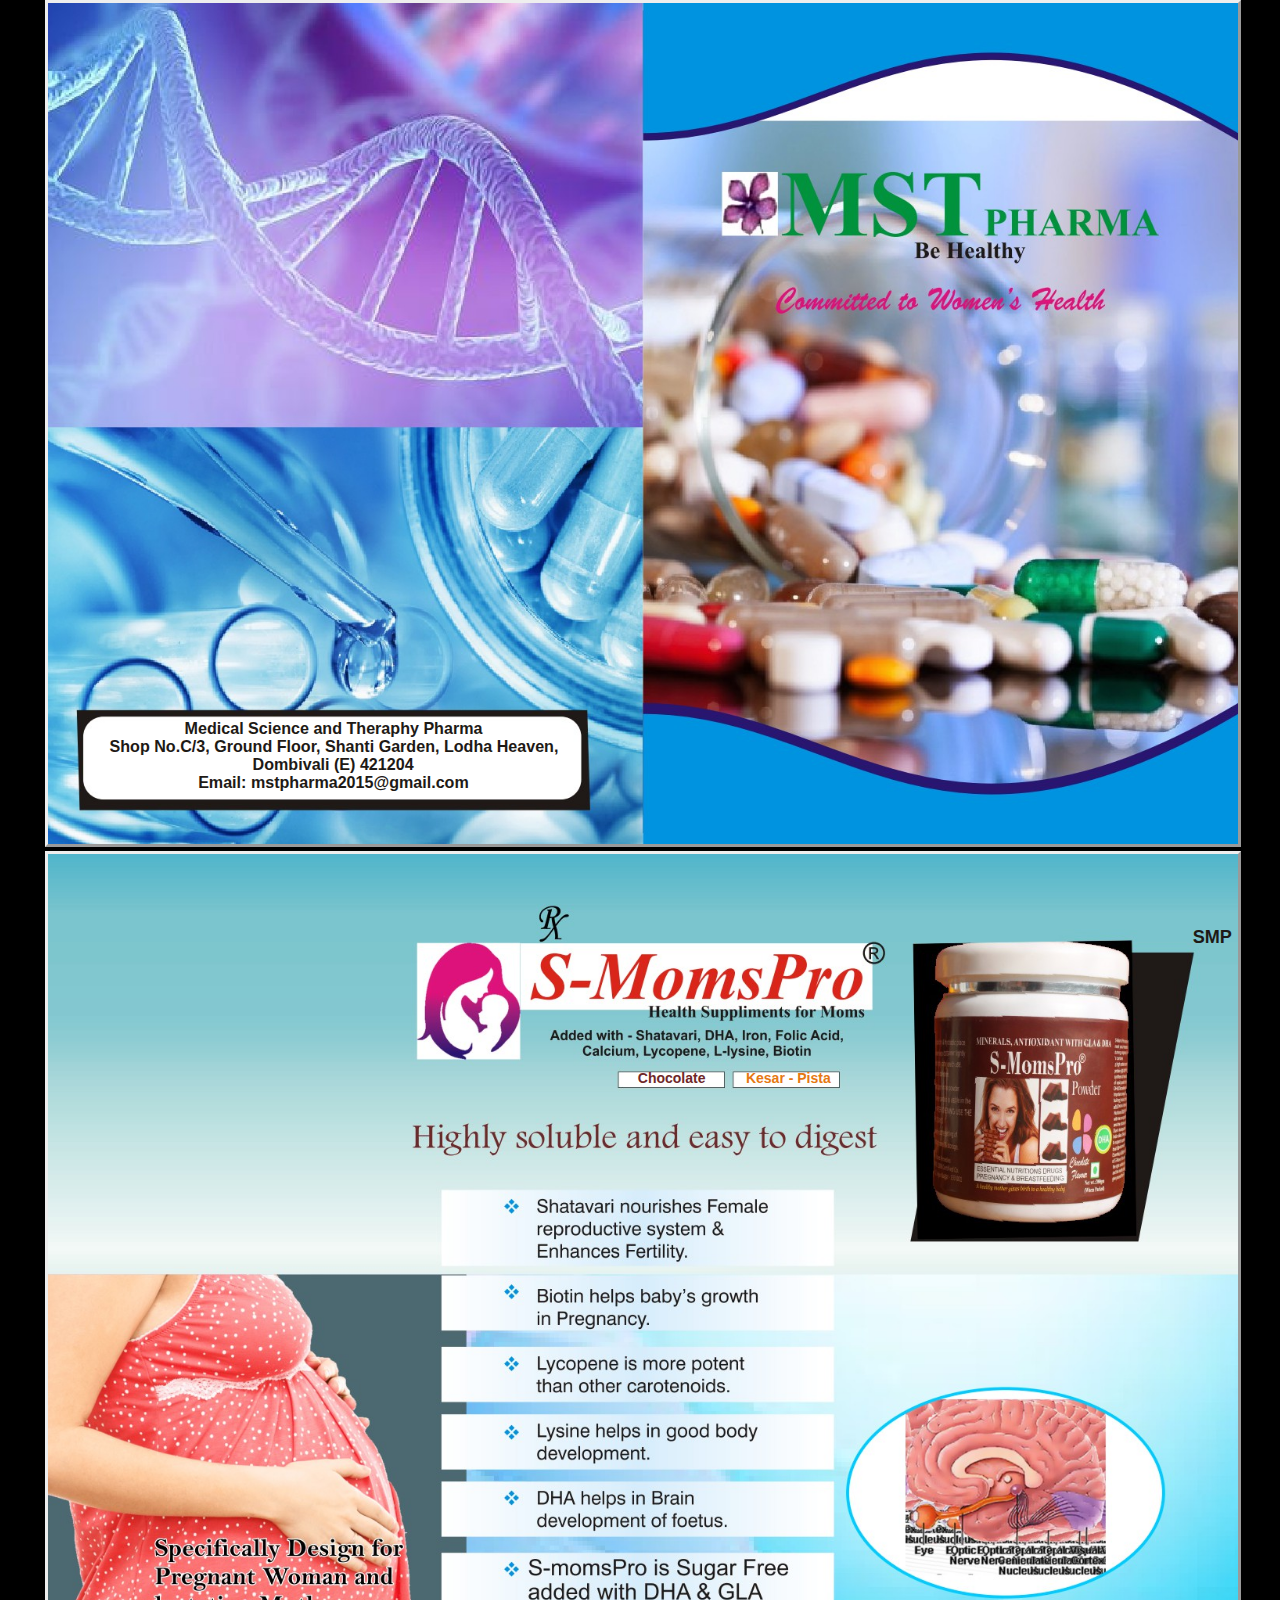
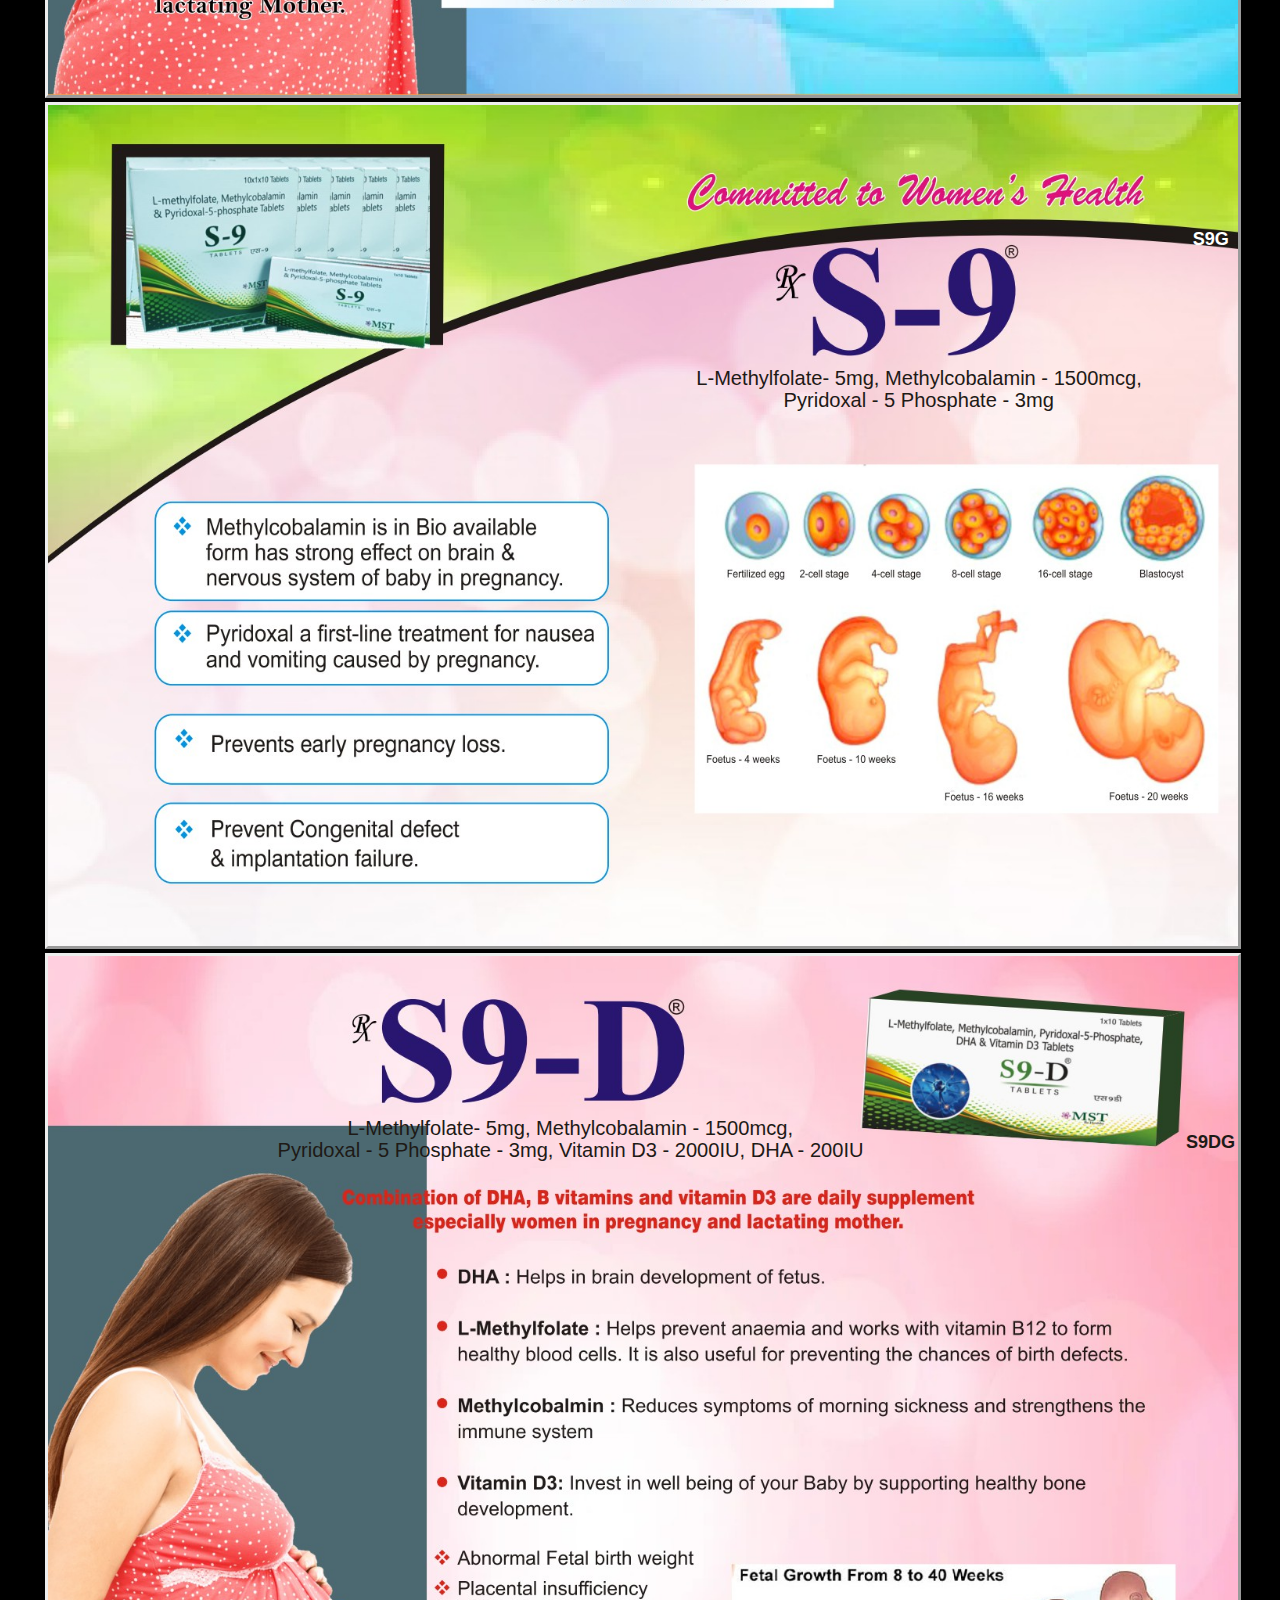
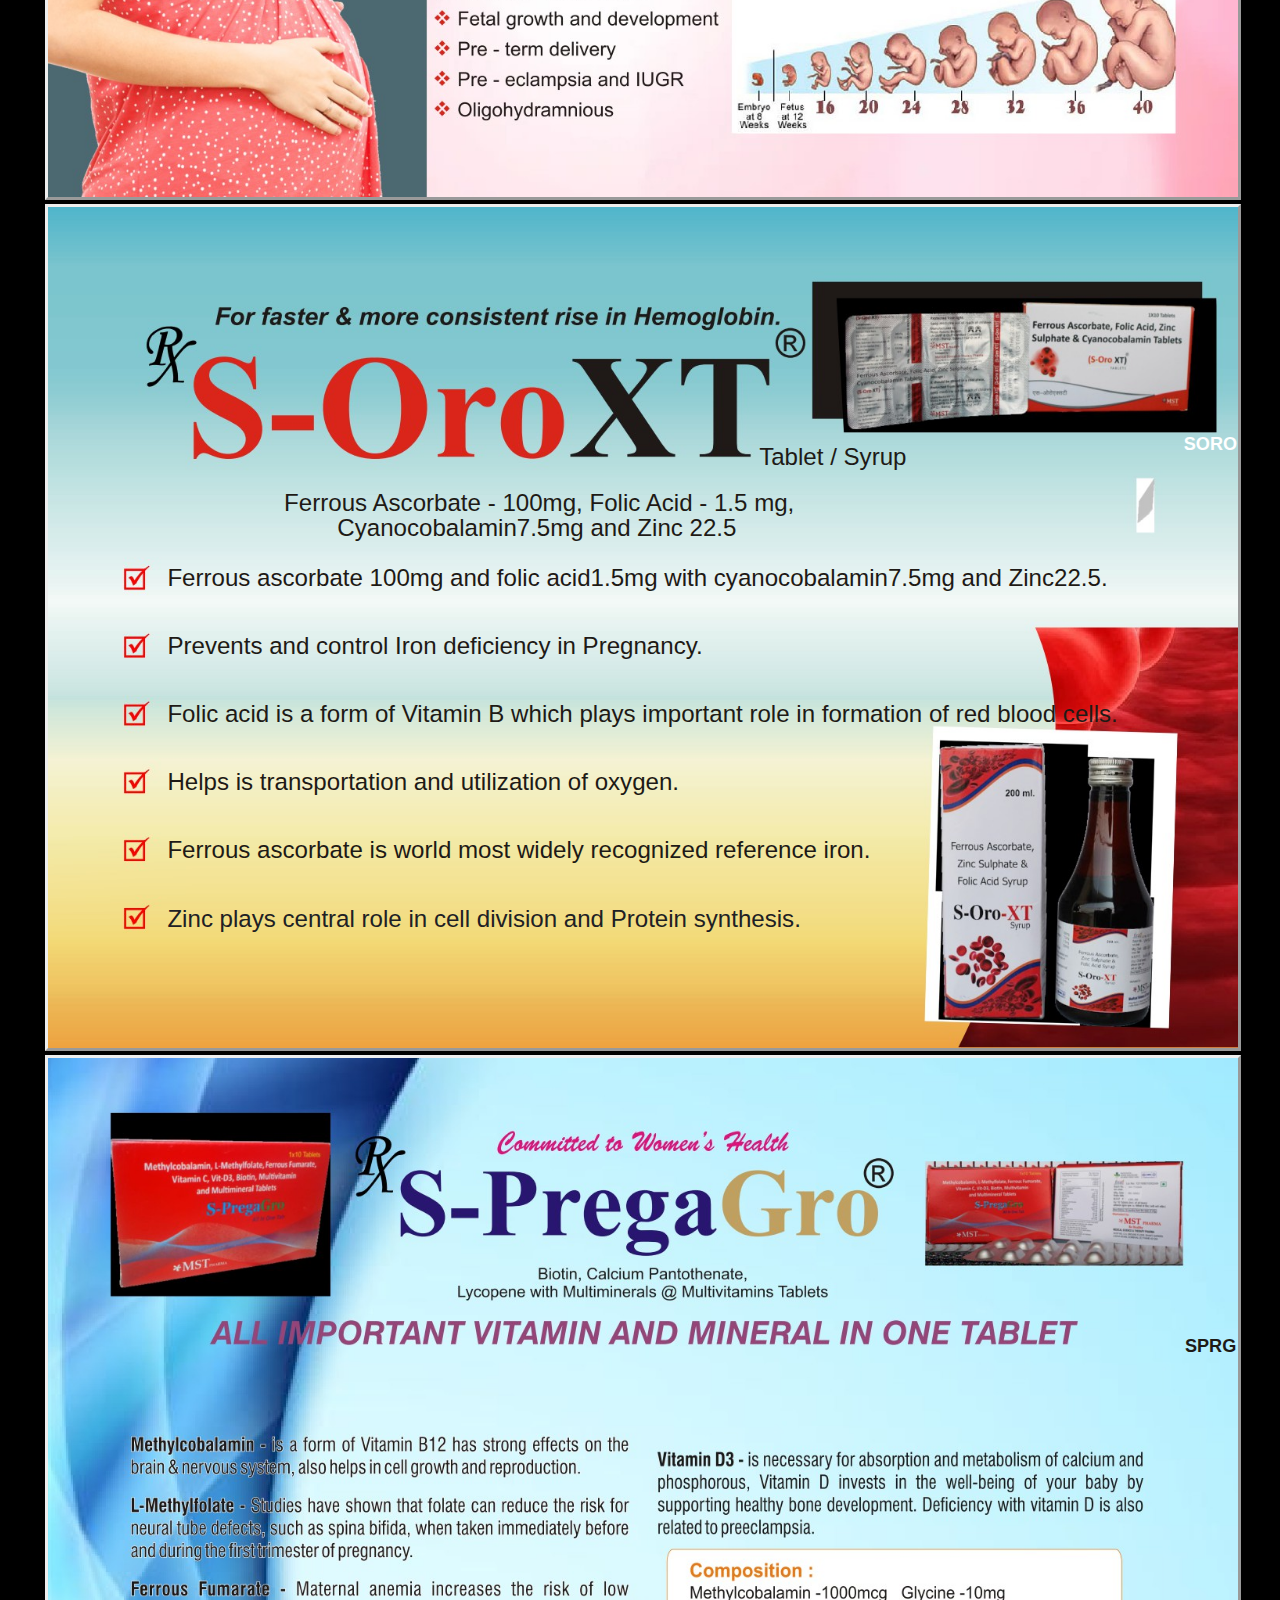
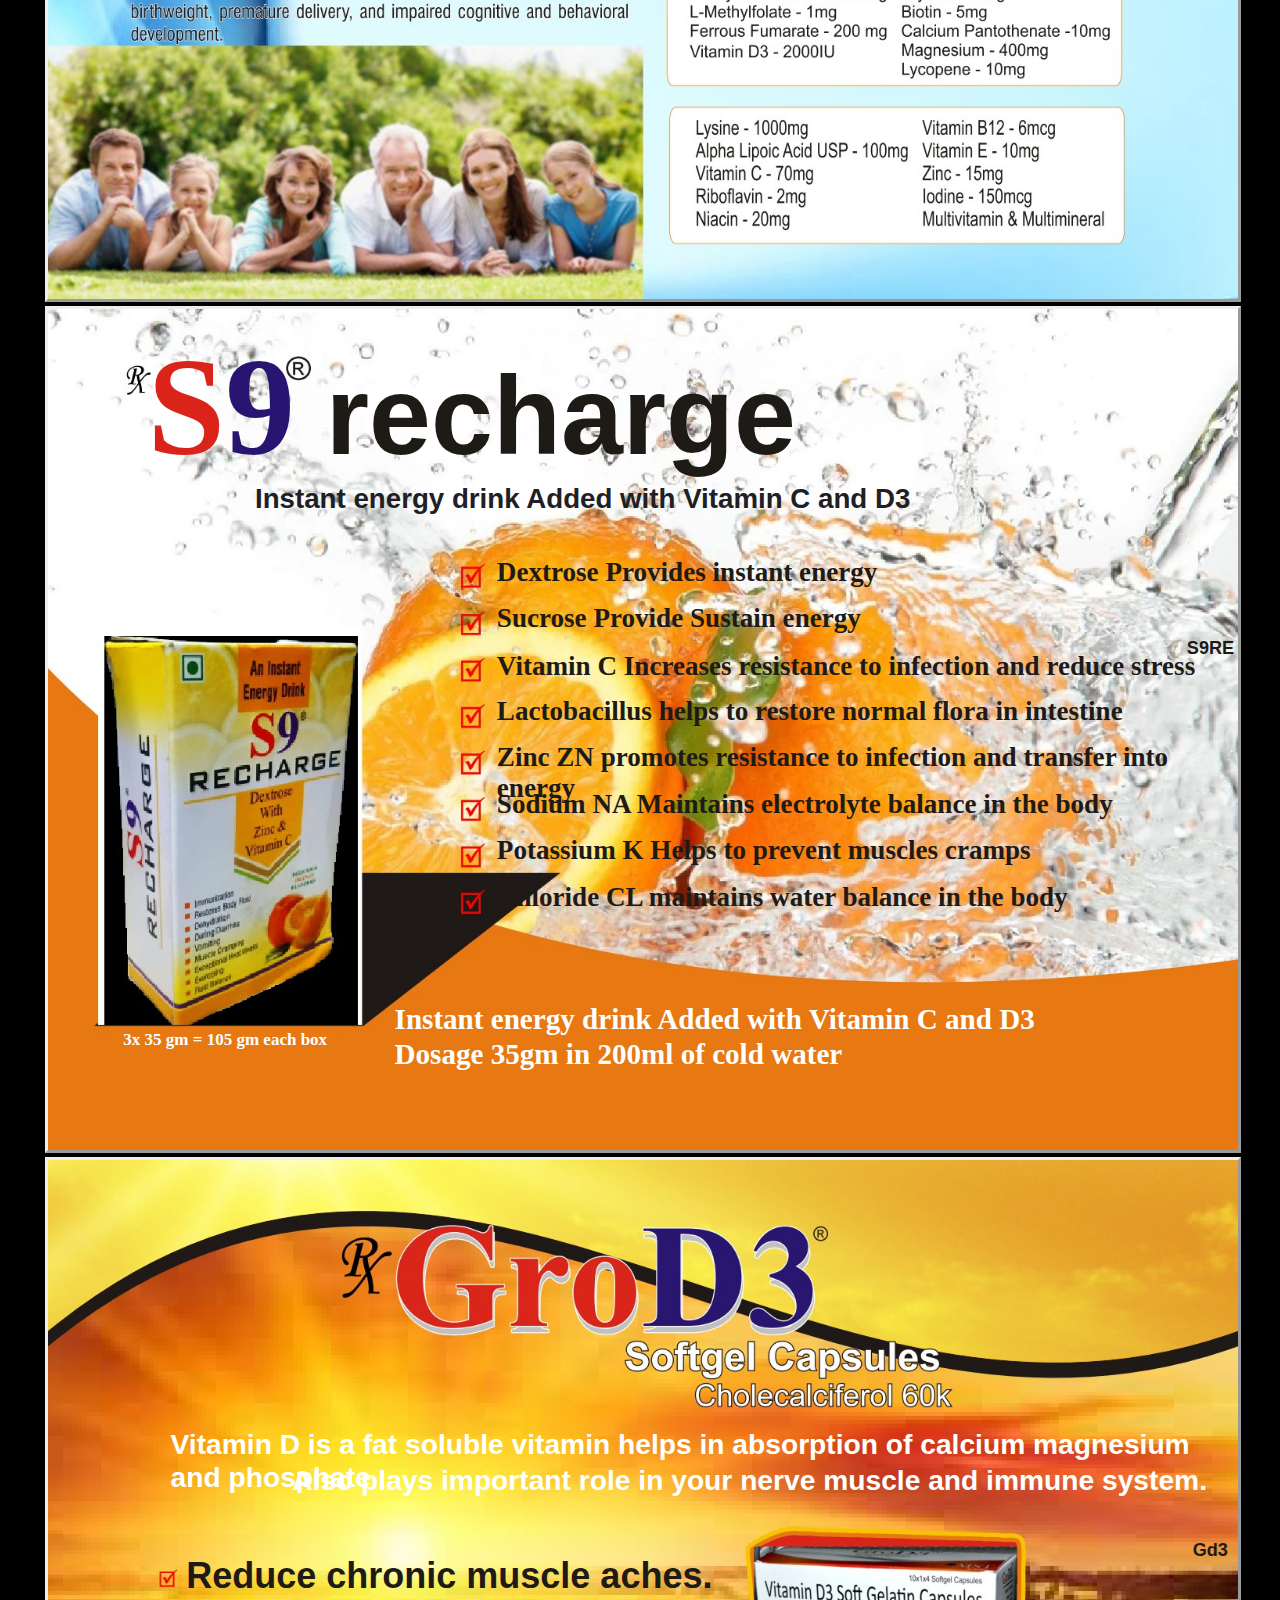
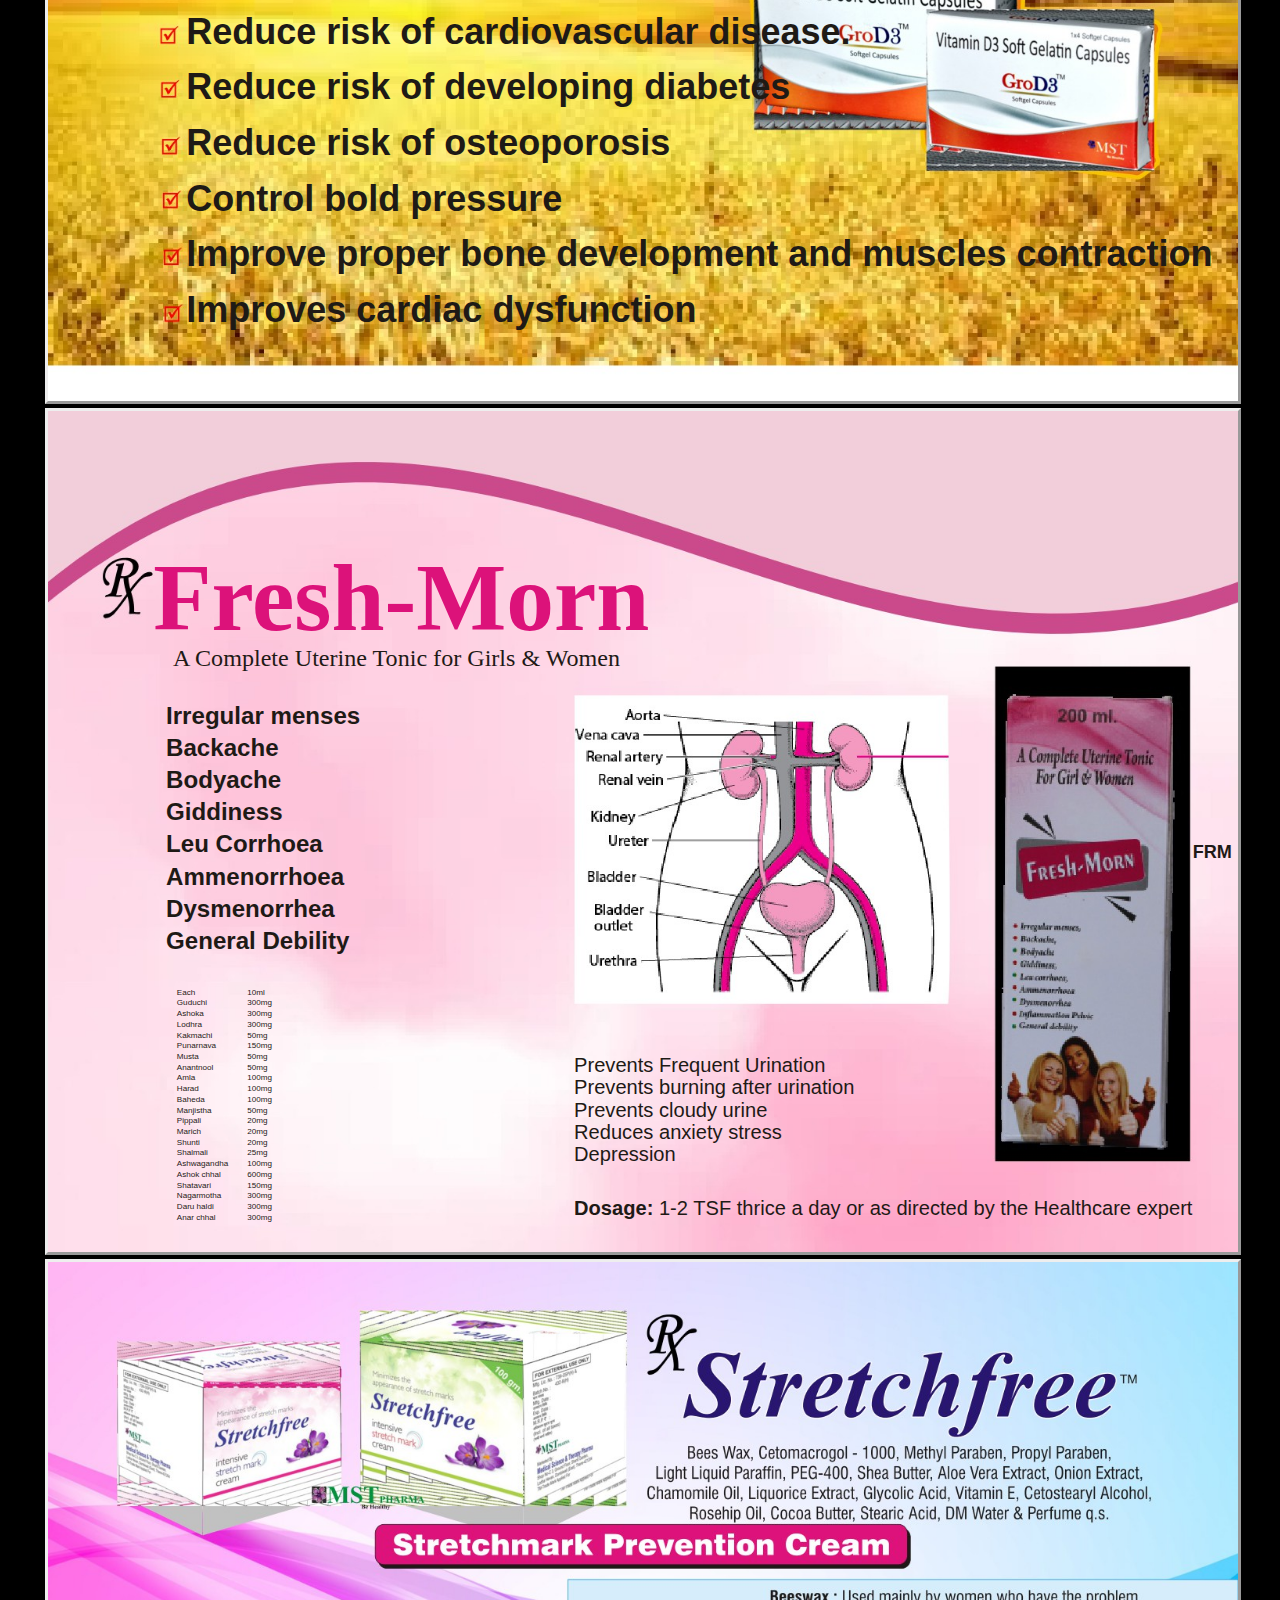
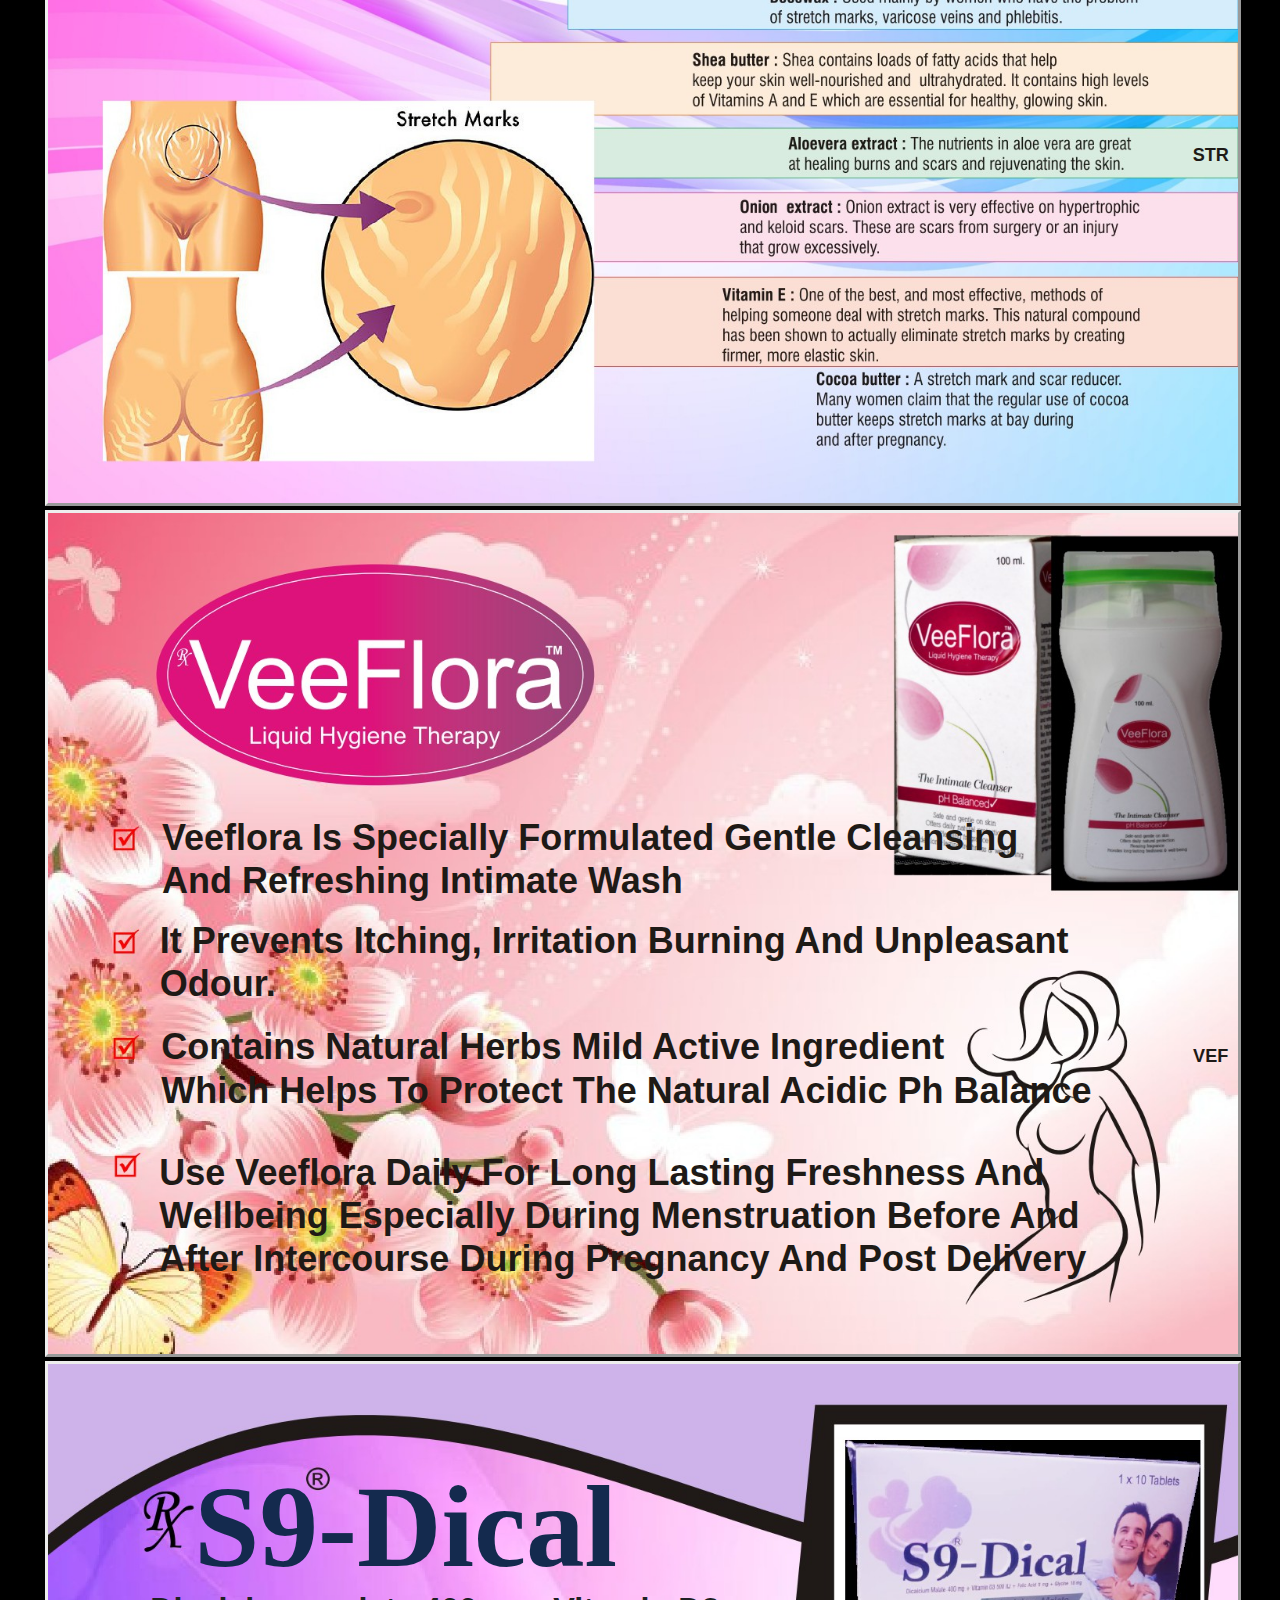
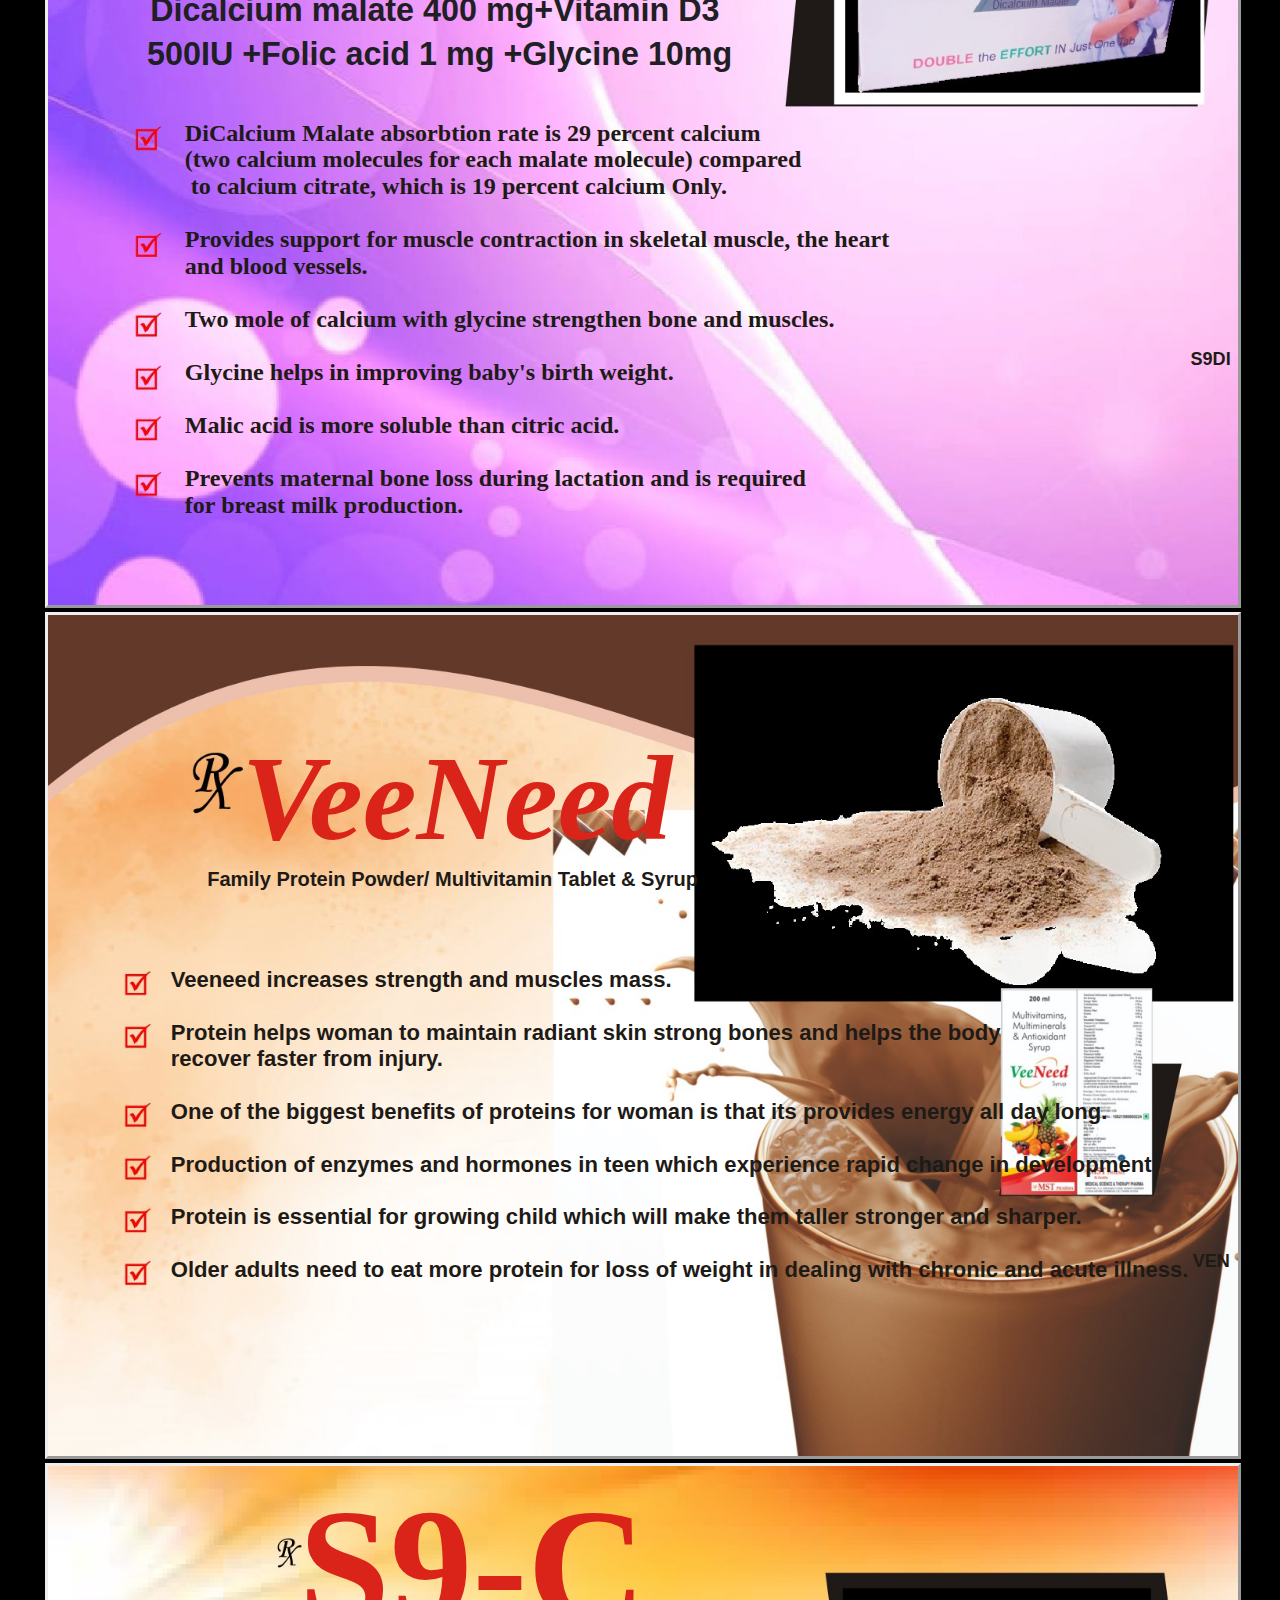
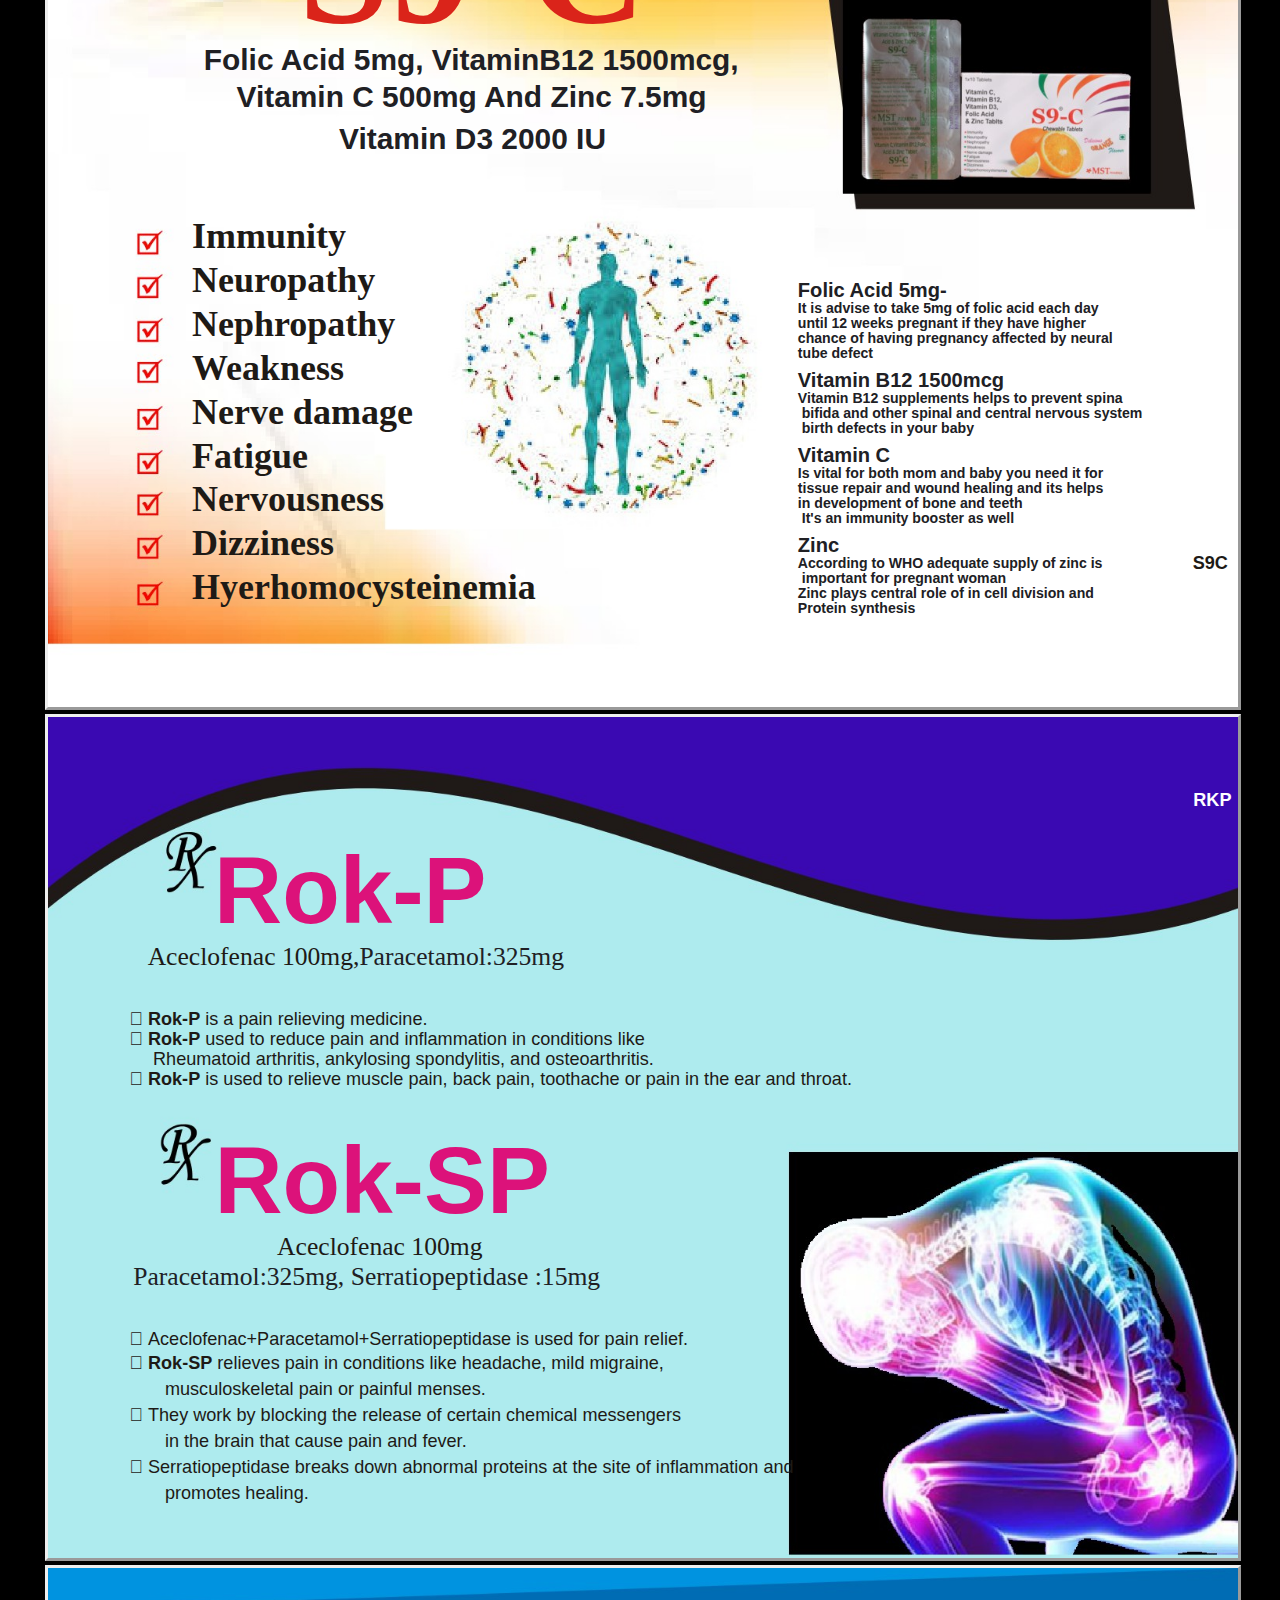
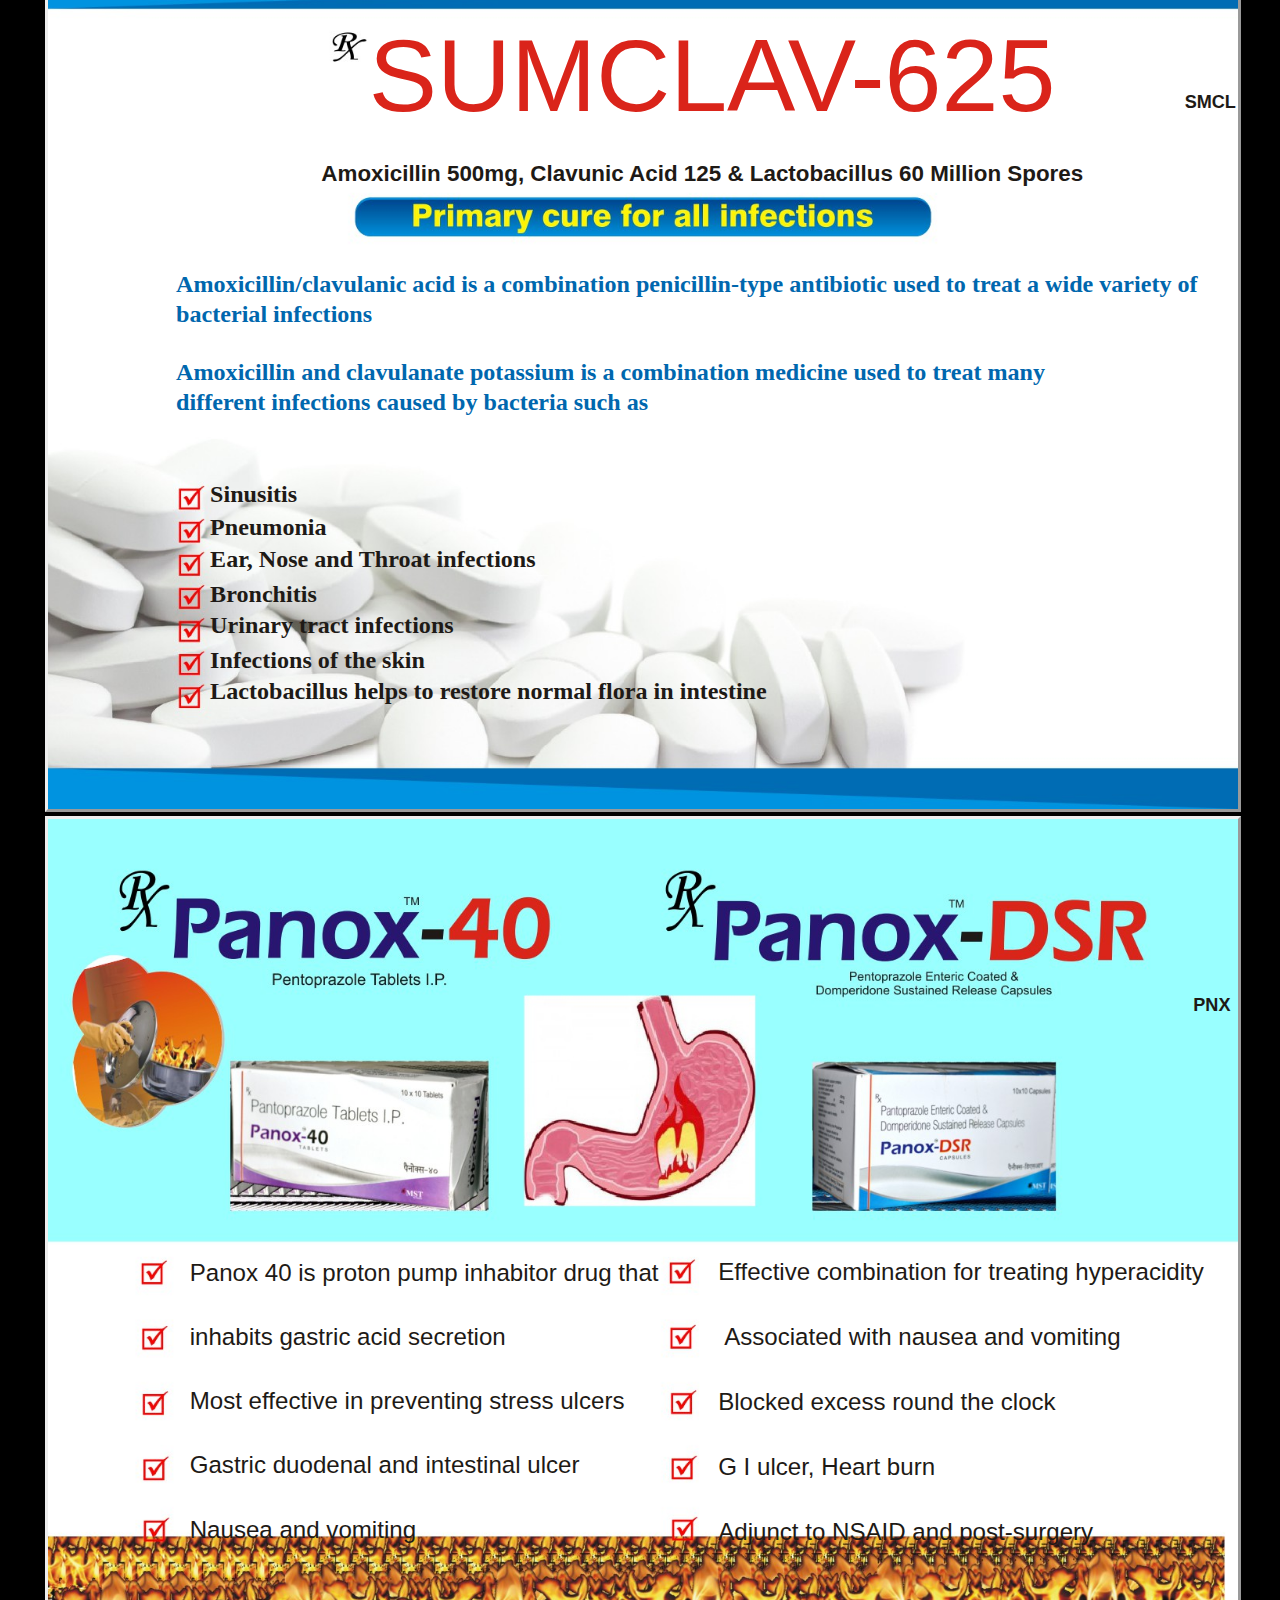
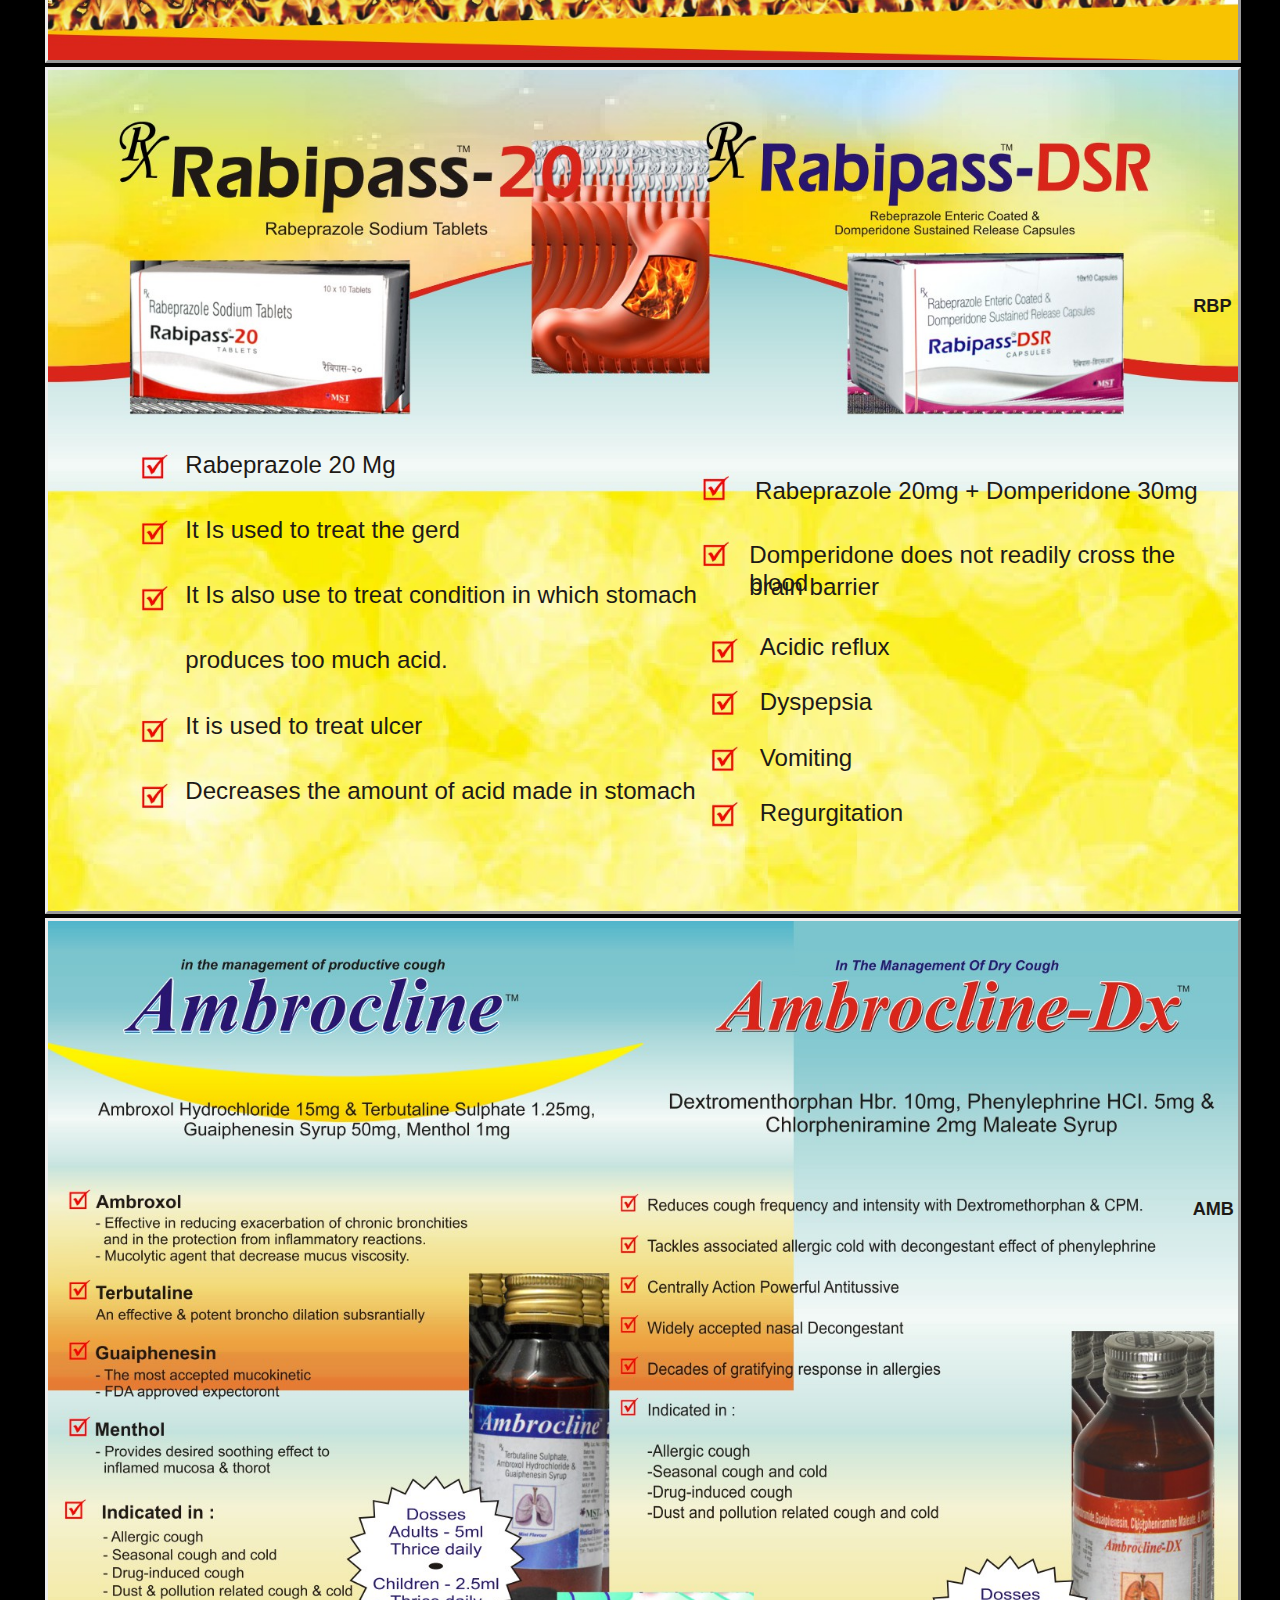
==== index.html @ b382a39d "add title" ====
<html>
<head><meta http-equiv=Content-Type content="text/html; charset=UTF-8">
<style type="text/css">
<!--
span.cls_002{font-family:Arial,serif;font-size:16.1px;color:rgb(30,26,22);font-weight:bold;font-style:normal;text-decoration: none}
div.cls_002{font-family:Arial,serif;font-size:16.1px;color:rgb(30,26,22);font-weight:bold;font-style:normal;text-decoration: none}
span.cls_005{font-family:Arial,serif;font-size:18.1px;color:rgb(30,26,22);font-weight:bold;font-style:normal;text-decoration: none}
div.cls_005{font-family:Arial,serif;font-size:18.1px;color:rgb(30,26,22);font-weight:bold;font-style:normal;text-decoration: none}
span.cls_004{font-family:Arial,serif;font-size:14.0px;color:rgb(111,40,41);font-weight:bold;font-style:normal;text-decoration: none}
div.cls_004{font-family:Arial,serif;font-size:14.0px;color:rgb(111,40,41);font-weight:bold;font-style:normal;text-decoration: none}
span.cls_003{font-family:Arial,serif;font-size:14.0px;color:rgb(230,120,18);font-weight:bold;font-style:normal;text-decoration: none}
div.cls_003{font-family:Arial,serif;font-size:14.0px;color:rgb(230,120,18);font-weight:bold;font-style:normal;text-decoration: none}
span.cls_007{font-family:Arial,serif;font-size:18.1px;color:rgb(254,255,255);font-weight:bold;font-style:normal;text-decoration: none}
div.cls_007{font-family:Arial,serif;font-size:18.1px;color:rgb(254,255,255);font-weight:bold;font-style:normal;text-decoration: none}
span.cls_006{font-family:Arial,serif;font-size:20.1px;color:rgb(30,26,22);font-weight:normal;font-style:normal;text-decoration: none}
div.cls_006{font-family:Arial,serif;font-size:20.1px;color:rgb(30,26,22);font-weight:normal;font-style:normal;text-decoration: none}
span.cls_008{font-family:Arial,serif;font-size:24.1px;color:rgb(30,26,22);font-weight:normal;font-style:normal;text-decoration: none}
div.cls_008{font-family:Arial,serif;font-size:24.1px;color:rgb(30,26,22);font-weight:normal;font-style:normal;text-decoration: none}
span.cls_009{font-family:Arial,serif;font-size:24.1px;color:rgb(32,32,36);font-weight:normal;font-style:normal;text-decoration: none}
div.cls_009{font-family:Arial,serif;font-size:24.1px;color:rgb(32,32,36);font-weight:normal;font-style:normal;text-decoration: none}
span.cls_011{font-family:Times,serif;font-size:139.5px;color:rgb(218,36,26);font-weight:bold;font-style:normal;text-decoration: none}
div.cls_011{font-family:Times,serif;font-size:139.5px;color:rgb(218,36,26);font-weight:bold;font-style:normal;text-decoration: none}
span.cls_012{font-family:Times,serif;font-size:139.5px;color:rgb(40,21,113);font-weight:bold;font-style:normal;text-decoration: none}
div.cls_012{font-family:Times,serif;font-size:139.5px;color:rgb(40,21,113);font-weight:bold;font-style:normal;text-decoration: none}
span.cls_013{font-family:Arial,serif;font-size:111.3px;color:rgb(30,26,22);font-weight:bold;font-style:normal;text-decoration: none}
div.cls_013{font-family:Arial,serif;font-size:111.3px;color:rgb(30,26,22);font-weight:bold;font-style:normal;text-decoration: none}
span.cls_010{font-family:Arial,serif;font-size:27.7px;color:rgb(32,32,36);font-weight:bold;font-style:normal;text-decoration: none}
div.cls_010{font-family:Arial,serif;font-size:27.7px;color:rgb(32,32,36);font-weight:bold;font-style:normal;text-decoration: none}
span.cls_014{font-family:"Calibri Bold",serif;font-size:27.1px;color:rgb(30,26,22);font-weight:bold;font-style:normal;text-decoration: none}
div.cls_014{font-family:"Calibri Bold",serif;font-size:27.1px;color:rgb(30,26,22);font-weight:bold;font-style:normal;text-decoration: none}
span.cls_015{font-family:"Calibri Bold",serif;font-size:29.1px;color:rgb(254,255,255);font-weight:bold;font-style:normal;text-decoration: none}
div.cls_015{font-family:"Calibri Bold",serif;font-size:29.1px;color:rgb(254,255,255);font-weight:bold;font-style:normal;text-decoration: none}
span.cls_016{font-family:"Calibri Bold",serif;font-size:17.0px;color:rgb(254,255,255);font-weight:bold;font-style:normal;text-decoration: none}
div.cls_016{font-family:"Calibri Bold",serif;font-size:17.0px;color:rgb(254,255,255);font-weight:bold;font-style:normal;text-decoration: none}
span.cls_018{font-family:Arial,serif;font-size:28.2px;color:rgb(254,255,255);font-weight:bold;font-style:normal;text-decoration: none}
div.cls_018{font-family:Arial,serif;font-size:28.2px;color:rgb(254,255,255);font-weight:bold;font-style:normal;text-decoration: none}
span.cls_019{font-family:Arial,serif;font-size:36.0px;color:rgb(30,26,22);font-weight:bold;font-style:normal;text-decoration: none}
div.cls_019{font-family:Arial,serif;font-size:36.0px;color:rgb(30,26,22);font-weight:bold;font-style:normal;text-decoration: none}
span.cls_020{font-family:Times,serif;font-size:95.4px;color:rgb(220,18,122);font-weight:bold;font-style:normal;text-decoration: none}
div.cls_020{font-family:Times,serif;font-size:95.4px;color:rgb(220,18,122);font-weight:bold;font-style:normal;text-decoration: none}
span.cls_021{font-family:"Calibri",serif;font-size:24.1px;color:rgb(30,26,22);font-weight:normal;font-style:normal;text-decoration: none}
div.cls_021{font-family:"Calibri",serif;font-size:24.1px;color:rgb(30,26,22);font-weight:normal;font-style:normal;text-decoration: none}
span.cls_022{font-family:Arial,serif;font-size:24.1px;color:rgb(30,26,22);font-weight:bold;font-style:normal;text-decoration: none}
div.cls_022{font-family:Arial,serif;font-size:24.1px;color:rgb(30,26,22);font-weight:bold;font-style:normal;text-decoration: none}
span.cls_023{font-family:Arial,serif;font-size:8.1px;color:rgb(30,26,22);font-weight:normal;font-style:normal;text-decoration: none}
div.cls_023{font-family:Arial,serif;font-size:8.1px;color:rgb(30,26,22);font-weight:normal;font-style:normal;text-decoration: none}
span.cls_024{font-family:Arial,serif;font-size:20.1px;color:rgb(30,26,22);font-weight:bold;font-style:normal;text-decoration: none}
div.cls_024{font-family:Arial,serif;font-size:20.1px;color:rgb(30,26,22);font-weight:bold;font-style:normal;text-decoration: none}
span.cls_027{font-family:Times,serif;font-size:117.1px;color:rgb(20,42,78);font-weight:bold;font-style:normal;text-decoration: none}
div.cls_027{font-family:Times,serif;font-size:117.1px;color:rgb(20,42,78);font-weight:bold;font-style:normal;text-decoration: none}
span.cls_026{font-family:Arial,serif;font-size:32.3px;color:rgb(32,32,36);font-weight:bold;font-style:normal;text-decoration: none}
div.cls_026{font-family:Arial,serif;font-size:32.3px;color:rgb(32,32,36);font-weight:bold;font-style:normal;text-decoration: none}
span.cls_025{font-family:Times,serif;font-size:24.1px;color:rgb(30,26,22);font-weight:bold;font-style:normal;text-decoration: none}
div.cls_025{font-family:Times,serif;font-size:24.1px;color:rgb(30,26,22);font-weight:bold;font-style:normal;text-decoration: none}
span.cls_030{font-family:Times,serif;font-size:121.1px;color:rgb(218,36,26);font-weight:bold;font-style:italic;text-decoration: none}
div.cls_030{font-family:Times,serif;font-size:121.1px;color:rgb(218,36,26);font-weight:bold;font-style:italic;text-decoration: none}
span.cls_029{font-family:Arial,serif;font-size:22.1px;color:rgb(30,26,22);font-weight:bold;font-style:normal;text-decoration: none}
div.cls_029{font-family:Arial,serif;font-size:22.1px;color:rgb(30,26,22);font-weight:bold;font-style:normal;text-decoration: none}
span.cls_032{font-family:Times,serif;font-size:164.6px;color:rgb(218,36,26);font-weight:bold;font-style:normal;text-decoration: none}
div.cls_032{font-family:Times,serif;font-size:164.6px;color:rgb(218,36,26);font-weight:bold;font-style:normal;text-decoration: none}
span.cls_033{font-family:Arial,serif;font-size:29.9px;color:rgb(32,32,36);font-weight:bold;font-style:normal;text-decoration: none}
div.cls_033{font-family:Arial,serif;font-size:29.9px;color:rgb(32,32,36);font-weight:bold;font-style:normal;text-decoration: none}
span.cls_031{font-family:"Calibri Bold",serif;font-size:36.0px;color:rgb(30,26,22);font-weight:bold;font-style:normal;text-decoration: none}
div.cls_031{font-family:"Calibri Bold",serif;font-size:36.0px;color:rgb(30,26,22);font-weight:bold;font-style:normal;text-decoration: none}
span.cls_036{font-family:Arial,serif;font-size:20.1px;color:rgb(32,32,36);font-weight:bold;font-style:normal;text-decoration: none}
div.cls_036{font-family:Arial,serif;font-size:20.1px;color:rgb(32,32,36);font-weight:bold;font-style:normal;text-decoration: none}
span.cls_034{font-family:Arial,serif;font-size:14.1px;color:rgb(32,32,36);font-weight:bold;font-style:normal;text-decoration: none}
div.cls_034{font-family:Arial,serif;font-size:14.1px;color:rgb(32,32,36);font-weight:bold;font-style:normal;text-decoration: none}
span.cls_037{font-family:Arial,serif;font-size:94.3px;color:rgb(220,18,122);font-weight:bold;font-style:normal;text-decoration: none}
div.cls_037{font-family:Arial,serif;font-size:94.3px;color:rgb(220,18,122);font-weight:bold;font-style:normal;text-decoration: none}
span.cls_038{font-family:Times,serif;font-size:25.6px;color:rgb(30,26,22);font-weight:normal;font-style:normal;text-decoration: none}
div.cls_038{font-family:Times,serif;font-size:25.6px;color:rgb(30,26,22);font-weight:normal;font-style:normal;text-decoration: none}
span.cls_039{font-family:Times,serif;font-size:25.6px;color:rgb(32,32,36);font-weight:normal;font-style:normal;text-decoration: none}
div.cls_039{font-family:Times,serif;font-size:25.6px;color:rgb(32,32,36);font-weight:normal;font-style:normal;text-decoration: none}
span.cls_040{font-family:Arial,serif;font-size:18.1px;color:rgb(30,26,22);font-weight:normal;font-style:normal;text-decoration: none}
div.cls_040{font-family:Arial,serif;font-size:18.1px;color:rgb(30,26,22);font-weight:normal;font-style:normal;text-decoration: none}
span.cls_042{font-family:Arial,serif;font-size:102.4px;color:rgb(218,36,26);font-weight:normal;font-style:normal;text-decoration: none}
div.cls_042{font-family:Arial,serif;font-size:102.4px;color:rgb(218,36,26);font-weight:normal;font-style:normal;text-decoration: none}
span.cls_041{font-family:Arial,serif;font-size:22.4px;color:rgb(30,26,22);font-weight:bold;font-style:normal;text-decoration: none}
div.cls_041{font-family:Arial,serif;font-size:22.4px;color:rgb(30,26,22);font-weight:bold;font-style:normal;text-decoration: none}
span.cls_043{font-family:"Calibri Bold",serif;font-size:24.1px;color:rgb(0,103,174);font-weight:bold;font-style:normal;text-decoration: none}
div.cls_043{font-family:"Calibri Bold",serif;font-size:24.1px;color:rgb(0,103,174);font-weight:bold;font-style:normal;text-decoration: none}
span.cls_044{font-family:"Calibri Bold",serif;font-size:24.1px;color:rgb(30,26,22);font-weight:bold;font-style:normal;text-decoration: none}
div.cls_044{font-family:"Calibri Bold",serif;font-size:24.1px;color:rgb(30,26,22);font-weight:bold;font-style:normal;text-decoration: none}
span.cls_047{font-family:Arial,serif;font-size:105.6px;color:rgb(143,29,120);font-weight:normal;font-style:normal;text-decoration: none}
div.cls_047{font-family:Arial,serif;font-size:105.6px;color:rgb(143,29,120);font-weight:normal;font-style:normal;text-decoration: none}
span.cls_045{font-family:Arial,serif;font-size:54.1px;color:rgb(32,32,36);font-weight:bold;font-style:normal;text-decoration: none}
div.cls_045{font-family:Arial,serif;font-size:54.1px;color:rgb(32,32,36);font-weight:bold;font-style:normal;text-decoration: none}
span.cls_048{font-family:Arial,serif;font-size:20.3px;color:rgb(32,32,36);font-weight:bold;font-style:normal;text-decoration: none}
div.cls_048{font-family:Arial,serif;font-size:20.3px;color:rgb(32,32,36);font-weight:bold;font-style:normal;text-decoration: none}
span.cls_088{font-family:Arial,serif;font-size:24.1px;color:rgb(30,26,22);font-weight:bold;font-style:normal;text-decoration: underline}
div.cls_088{font-family:Arial,serif;font-size:24.1px;color:rgb(30,26,22);font-weight:bold;font-style:normal;text-decoration: none}
span.cls_049{font-family:Arial,serif;font-size:19.5px;color:rgb(30,26,22);font-weight:bold;font-style:normal;text-decoration: none}
div.cls_049{font-family:Arial,serif;font-size:19.5px;color:rgb(30,26,22);font-weight:bold;font-style:normal;text-decoration: none}
span.cls_089{font-family:Arial,serif;font-size:19.5px;color:rgb(30,26,22);font-weight:bold;font-style:normal;text-decoration: underline}
div.cls_089{font-family:Arial,serif;font-size:19.5px;color:rgb(30,26,22);font-weight:bold;font-style:normal;text-decoration: none}
span.cls_051{font-family:Arial,serif;font-size:107.9px;color:rgb(254,255,255);font-weight:bold;font-style:normal;text-decoration: none}
div.cls_051{font-family:Arial,serif;font-size:107.9px;color:rgb(254,255,255);font-weight:bold;font-style:normal;text-decoration: none}
span.cls_052{font-family:Arial,serif;font-size:26.4px;color:rgb(254,255,255);font-weight:bold;font-style:normal;text-decoration: none}
div.cls_052{font-family:Arial,serif;font-size:26.4px;color:rgb(254,255,255);font-weight:bold;font-style:normal;text-decoration: none}
span.cls_050{font-family:Arial,serif;font-size:16.2px;color:rgb(254,255,255);font-weight:bold;font-style:normal;text-decoration: none}
div.cls_050{font-family:Arial,serif;font-size:16.2px;color:rgb(254,255,255);font-weight:bold;font-style:normal;text-decoration: none}
span.cls_053{font-family:Arial,serif;font-size:18.2px;color:rgb(254,255,255);font-weight:normal;font-style:normal;text-decoration: none}
div.cls_053{font-family:Arial,serif;font-size:18.2px;color:rgb(254,255,255);font-weight:normal;font-style:normal;text-decoration: none}
span.cls_054{font-family:Arial,serif;font-size:30.1px;color:rgb(30,26,22);font-weight:bold;font-style:normal;text-decoration: none}
div.cls_054{font-family:Arial,serif;font-size:30.1px;color:rgb(30,26,22);font-weight:bold;font-style:normal;text-decoration: none}
span.cls_055{font-family:Arial,serif;font-size:97.9px;color:rgb(218,36,26);font-weight:bold;font-style:normal;text-decoration: none}
div.cls_055{font-family:Arial,serif;font-size:97.9px;color:rgb(218,36,26);font-weight:bold;font-style:normal;text-decoration: none}
span.cls_056{font-family:Times,serif;font-size:122.7px;color:rgb(218,36,26);font-weight:bold;font-style:normal;text-decoration: none}
div.cls_056{font-family:Times,serif;font-size:122.7px;color:rgb(218,36,26);font-weight:bold;font-style:normal;text-decoration: none}
span.cls_057{font-family:Times,serif;font-size:28.0px;color:rgb(30,26,22);font-weight:normal;font-style:normal;text-decoration: none}
div.cls_057{font-family:Times,serif;font-size:28.0px;color:rgb(30,26,22);font-weight:normal;font-style:normal;text-decoration: none}
span.cls_058{font-family:Arial,serif;font-size:13.7px;color:rgb(30,26,22);font-weight:bold;font-style:normal;text-decoration: none}
div.cls_058{font-family:Arial,serif;font-size:13.7px;color:rgb(30,26,22);font-weight:bold;font-style:normal;text-decoration: none}
span.cls_059{font-family:Arial,serif;font-size:16.1px;color:rgb(30,26,22);font-weight:normal;font-style:normal;text-decoration: none}
div.cls_059{font-family:Arial,serif;font-size:16.1px;color:rgb(30,26,22);font-weight:normal;font-style:normal;text-decoration: none}
span.cls_060{font-family:Arial,serif;font-size:28.1px;color:rgb(30,26,22);font-weight:normal;font-style:normal;text-decoration: none}
div.cls_060{font-family:Arial,serif;font-size:28.1px;color:rgb(30,26,22);font-weight:normal;font-style:normal;text-decoration: none}
span.cls_062{font-family:Arial,serif;font-size:155.9px;color:rgb(0,146,223);font-weight:bold;font-style:normal;text-decoration: none}
div.cls_062{font-family:Arial,serif;font-size:155.9px;color:rgb(0,146,223);font-weight:bold;font-style:normal;text-decoration: none}
span.cls_063{font-family:Arial,serif;font-size:22.1px;color:rgb(35,31,32);font-weight:bold;font-style:normal;text-decoration: none}
div.cls_063{font-family:Arial,serif;font-size:22.1px;color:rgb(35,31,32);font-weight:bold;font-style:normal;text-decoration: none}
span.cls_064{font-family:Arial,serif;font-size:22.1px;color:rgb(32,32,36);font-weight:bold;font-style:normal;text-decoration: none}
div.cls_064{font-family:Arial,serif;font-size:22.1px;color:rgb(32,32,36);font-weight:bold;font-style:normal;text-decoration: none}
span.cls_065{font-family:Arial,serif;font-size:30.1px;color:rgb(254,255,255);font-weight:bold;font-style:normal;text-decoration: none}
div.cls_065{font-family:Arial,serif;font-size:30.1px;color:rgb(254,255,255);font-weight:bold;font-style:normal;text-decoration: none}
span.cls_061{font-family:"Calibri Bold",serif;font-size:20.1px;color:rgb(30,26,22);font-weight:bold;font-style:normal;text-decoration: none}
div.cls_061{font-family:"Calibri Bold",serif;font-size:20.1px;color:rgb(30,26,22);font-weight:bold;font-style:normal;text-decoration: none}
span.cls_066{font-family:"Calibri Bold",serif;font-size:22.1px;color:rgb(254,255,255);font-weight:bold;font-style:normal;text-decoration: none}
div.cls_066{font-family:"Calibri Bold",serif;font-size:22.1px;color:rgb(254,255,255);font-weight:bold;font-style:normal;text-decoration: none}
span.cls_068{font-family:Arial,serif;font-size:112.1px;color:rgb(230,120,18);font-weight:bold;font-style:normal;text-decoration: none}
div.cls_068{font-family:Arial,serif;font-size:112.1px;color:rgb(230,120,18);font-weight:bold;font-style:normal;text-decoration: none}
span.cls_069{font-family:Arial,serif;font-size:16.1px;color:rgb(32,32,36);font-weight:bold;font-style:normal;text-decoration: none}
div.cls_069{font-family:Arial,serif;font-size:16.1px;color:rgb(32,32,36);font-weight:bold;font-style:normal;text-decoration: none}
span.cls_070{font-family:Arial,serif;font-size:16.1px;color:rgb(32,32,36);font-weight:normal;font-style:normal;text-decoration: none}
div.cls_070{font-family:Arial,serif;font-size:16.1px;color:rgb(32,32,36);font-weight:normal;font-style:normal;text-decoration: none}
span.cls_071{font-family:Arial,serif;font-size:25.0px;color:rgb(32,32,36);font-weight:bold;font-style:normal;text-decoration: none}
div.cls_071{font-family:Arial,serif;font-size:25.0px;color:rgb(32,32,36);font-weight:bold;font-style:normal;text-decoration: none}
span.cls_072{font-family:Arial,serif;font-size:25.0px;color:rgb(32,32,36);font-weight:normal;font-style:normal;text-decoration: none}
div.cls_072{font-family:Arial,serif;font-size:25.0px;color:rgb(32,32,36);font-weight:normal;font-style:normal;text-decoration: none}
span.cls_073{font-family:Arial,serif;font-size:123.0px;color:rgb(0,91,48);font-weight:normal;font-style:normal;text-decoration: none}
div.cls_073{font-family:Arial,serif;font-size:123.0px;color:rgb(0,91,48);font-weight:normal;font-style:normal;text-decoration: none}
span.cls_074{font-family:Arial,serif;font-size:41.1px;color:rgb(30,26,22);font-weight:bold;font-style:normal;text-decoration: none}
div.cls_074{font-family:Arial,serif;font-size:41.1px;color:rgb(30,26,22);font-weight:bold;font-style:normal;text-decoration: none}
span.cls_075{font-family:"Impact",serif;font-size:126.9px;color:rgb(90,27,36);font-weight:normal;font-style:normal;text-decoration: none}
div.cls_075{font-family:"Impact",serif;font-size:126.9px;color:rgb(90,27,36);font-weight:normal;font-style:normal;text-decoration: none}
span.cls_076{font-family:Arial,serif;font-size:31.0px;color:rgb(30,26,22);font-weight:bold;font-style:normal;text-decoration: none}
div.cls_076{font-family:Arial,serif;font-size:31.0px;color:rgb(30,26,22);font-weight:bold;font-style:normal;text-decoration: none}
span.cls_077{font-family:Times,serif;font-size:173.4px;color:rgb(218,36,26);font-weight:normal;font-style:normal;text-decoration: none}
div.cls_077{font-family:Times,serif;font-size:173.4px;color:rgb(218,36,26);font-weight:normal;font-style:normal;text-decoration: none}
span.cls_078{font-family:Times,serif;font-size:24.1px;color:rgb(30,26,22);font-weight:bold;font-style:italic;text-decoration: none}
div.cls_078{font-family:Times,serif;font-size:24.1px;color:rgb(30,26,22);font-weight:bold;font-style:italic;text-decoration: none}
span.cls_079{font-family:Arial,serif;font-size:40.6px;color:rgb(32,32,36);font-weight:bold;font-style:normal;text-decoration: none}
div.cls_079{font-family:Arial,serif;font-size:40.6px;color:rgb(32,32,36);font-weight:bold;font-style:normal;text-decoration: none}
span.cls_080{font-family:Arial,serif;font-size:24.1px;color:rgb(30,26,22);font-weight:bold;font-style:italic;text-decoration: none}
div.cls_080{font-family:Arial,serif;font-size:24.1px;color:rgb(30,26,22);font-weight:bold;font-style:italic;text-decoration: none}
span.cls_090{font-family:Arial,serif;font-size:18.3px;color:rgb(30,26,22);font-weight:bold;font-style:normal;text-decoration: underline}
div.cls_090{font-family:Arial,serif;font-size:18.3px;color:rgb(30,26,22);font-weight:bold;font-style:normal;text-decoration: none}
span.cls_081{font-family:Arial,serif;font-size:22.2px;color:rgb(30,26,22);font-weight:normal;font-style:normal;text-decoration: none}
div.cls_081{font-family:Arial,serif;font-size:22.2px;color:rgb(30,26,22);font-weight:normal;font-style:normal;text-decoration: none}
span.cls_082{font-family:Arial,serif;font-size:18.3px;color:rgb(30,26,22);font-weight:bold;font-style:normal;text-decoration: none}
div.cls_082{font-family:Arial,serif;font-size:18.3px;color:rgb(30,26,22);font-weight:bold;font-style:normal;text-decoration: none}
span.cls_083{font-family:Courier New,serif;font-size:34.4px;color:rgb(254,255,255);font-weight:bold;font-style:normal;text-decoration: none}
div.cls_083{font-family:Courier New,serif;font-size:34.4px;color:rgb(254,255,255);font-weight:bold;font-style:normal;text-decoration: none}
span.cls_085{font-family:Times,serif;font-size:112.9px;color:rgb(203,102,26);font-weight:normal;font-style:normal;text-decoration: none}
div.cls_085{font-family:Times,serif;font-size:112.9px;color:rgb(203,102,26);font-weight:normal;font-style:normal;text-decoration: none}
span.cls_084{font-family:Times,serif;font-size:112.9px;color:rgb(0,0,0);font-weight:normal;font-style:normal;text-decoration: none}
div.cls_084{font-family:Times,serif;font-size:112.9px;color:rgb(0,0,0);font-weight:normal;font-style:normal;text-decoration: none}
span.cls_086{font-family:Arial,serif;font-size:28.0px;color:rgb(30,26,22);font-weight:bold;font-style:normal;text-decoration: none}
div.cls_086{font-family:Arial,serif;font-size:28.0px;color:rgb(30,26,22);font-weight:bold;font-style:normal;text-decoration: none}
span.cls_087{font-family:"Calibri Bold",serif;font-size:30.1px;color:rgb(30,26,22);font-weight:bold;font-style:normal;text-decoration: none}
div.cls_087{font-family:"Calibri Bold",serif;font-size:30.1px;color:rgb(30,26,22);font-weight:bold;font-style:normal;text-decoration: none}
-->
</style>
<script type="text/javascript" src="8170047c-6175-11ec-a980-0cc47a792c0a_id_8170047c-6175-11ec-a980-0cc47a792c0a_files/wz_jsgraphics.js"></script>
  <title> Medical Science and Therapy Pharma</title>
</head>
<body style="background-color: black;">
<div style="position:absolute;left:50%;margin-left:-595px;top:0px;width:1190px;height:841px;border-style:outset;overflow:hidden">
<div style="position:absolute;left:0px;top:0px">
<img src="8170047c-6175-11ec-a980-0cc47a792c0a_id_8170047c-6175-11ec-a980-0cc47a792c0a_files/background01.jpg" width=1190 height=841></div>
<div style="position:absolute;left:136.59px;top:716.26px" class="cls_002"><span class="cls_002">Medical Science and Theraphy Pharma</span></div>
<div style="position:absolute;left:61.52px;top:734.14px" class="cls_002"><span class="cls_002">Shop No.C/3, Ground Floor, Shanti Garden, Lodha Heaven,</span></div>
<div style="position:absolute;left:204.61px;top:752.01px" class="cls_002"><span class="cls_002">Dombivali (E) 421204</span></div>
<div style="position:absolute;left:150.13px;top:769.89px" class="cls_002"><span class="cls_002">Email: mstpharma2015@gmail.com</span></div>
</div>
<div style="position:absolute;left:50%;margin-left:-595px;top:851px;width:1190px;height:841px;border-style:outset;overflow:hidden">
<div style="position:absolute;left:0px;top:0px">
<img src="8170047c-6175-11ec-a980-0cc47a792c0a_id_8170047c-6175-11ec-a980-0cc47a792c0a_files/background02.jpg" width=1190 height=841></div>
<div style="position:absolute;left:1144.73px;top:73.17px" class="cls_005"><span class="cls_005">SMP</span></div>
<div style="position:absolute;left:589.81px;top:216.13px" class="cls_004"><span class="cls_004">Chocolate</span></div>
<div style="position:absolute;left:697.91px;top:216.04px" class="cls_003"><span class="cls_003">Kesar - Pista</span></div>
</div>
<div style="position:absolute;left:50%;margin-left:-595px;top:1702px;width:1190px;height:841px;border-style:outset;overflow:hidden">
<div style="position:absolute;left:0px;top:0px">
<img src="8170047c-6175-11ec-a980-0cc47a792c0a_id_8170047c-6175-11ec-a980-0cc47a792c0a_files/background03.jpg" width=1190 height=841></div>
<div style="position:absolute;left:1144.73px;top:124.35px" class="cls_007"><span class="cls_007">S9G</span></div>
<div style="position:absolute;left:648.28px;top:262.08px" class="cls_006"><span class="cls_006">L-Methylfolate- 5mg, Methylcobalamin - 1500mcg,</span></div>
<div style="position:absolute;left:735.54px;top:284.43px" class="cls_006"><span class="cls_006">Pyridoxal - 5 Phosphate - 3mg</span></div>
</div>
<div style="position:absolute;left:50%;margin-left:-595px;top:2553px;width:1190px;height:841px;border-style:outset;overflow:hidden">
<div style="position:absolute;left:0px;top:0px">
<img src="8170047c-6175-11ec-a980-0cc47a792c0a_id_8170047c-6175-11ec-a980-0cc47a792c0a_files/background04.jpg" width=1190 height=841></div>
<div style="position:absolute;left:299.40px;top:160.52px" class="cls_006"><span class="cls_006">L-Methylfolate- 5mg, Methylcobalamin - 1500mcg,</span></div>
<div style="position:absolute;left:1137.93px;top:175.53px" class="cls_005"><span class="cls_005">S9DG</span></div>
<div style="position:absolute;left:229.54px;top:182.87px" class="cls_006"><span class="cls_006">Pyridoxal - 5 Phosphate - 3mg, Vitamin D3 - 2000IU, DHA - 200IU</span></div>
</div>
<div style="position:absolute;left:50%;margin-left:-595px;top:3404px;width:1190px;height:841px;border-style:outset;overflow:hidden">
<div style="position:absolute;left:0px;top:0px">
<img src="8170047c-6175-11ec-a980-0cc47a792c0a_id_8170047c-6175-11ec-a980-0cc47a792c0a_files/background05.jpg" width=1190 height=841></div>
<div style="position:absolute;left:1135.74px;top:226.72px" class="cls_007"><span class="cls_007">SORO</span></div>
<div style="position:absolute;left:711.18px;top:236.39px" class="cls_008"><span class="cls_008">Tablet / Syrup</span></div>
<div style="position:absolute;left:236.12px;top:282.07px" class="cls_008"><span class="cls_008">Ferrous Ascorbate - 100mg, Folic Acid - 1.5 mg,</span></div>
<div style="position:absolute;left:289.32px;top:306.58px" class="cls_008"><span class="cls_008">Cyanocobalamin7.5mg and Zinc 22.5</span></div>
<div style="position:absolute;left:119.41px;top:356.55px" class="cls_008"><span class="cls_008">Ferrous ascorbate 100mg and folic acid1.5mg with cyanocobalamin7.5mg and Zinc22.5.</span></div>
<div style="position:absolute;left:119.41px;top:424.75px" class="cls_008"><span class="cls_008">Prevents and control Iron deficiency in Pregnancy.</span></div>
<div style="position:absolute;left:119.41px;top:492.96px" class="cls_008"><span class="cls_008">Folic acid is a form of Vitamin B which plays important role in formation of red blood cells.</span></div>
<div style="position:absolute;left:119.41px;top:561.17px" class="cls_008"><span class="cls_008">Helps is transportation and utilization of oxygen.</span></div>
<div style="position:absolute;left:119.41px;top:629.38px" class="cls_008"><span class="cls_008">Ferrous ascorbate is world most widely recognized reference iron.</span></div>
<div style="position:absolute;left:119.41px;top:697.58px" class="cls_009"><span class="cls_009">Zinc plays central role in cell division and Protein synthesis.</span></div>
</div>
<div style="position:absolute;left:50%;margin-left:-595px;top:4255px;width:1190px;height:841px;border-style:outset;overflow:hidden">
<div style="position:absolute;left:0px;top:0px">
<img src="8170047c-6175-11ec-a980-0cc47a792c0a_id_8170047c-6175-11ec-a980-0cc47a792c0a_files/background06.jpg" width=1190 height=841></div>
<div style="position:absolute;left:1136.93px;top:277.90px" class="cls_005"><span class="cls_005">SPRG</span></div>
</div>
<div style="position:absolute;left:50%;margin-left:-595px;top:5106px;width:1190px;height:841px;border-style:outset;overflow:hidden">
<div style="position:absolute;left:0px;top:0px">
<img src="8170047c-6175-11ec-a980-0cc47a792c0a_id_8170047c-6175-11ec-a980-0cc47a792c0a_files/background07.jpg" width=1190 height=841></div>
<div style="position:absolute;left:99.54px;top:18.11px" class="cls_011"><span class="cls_011">S</span><span class="cls_012">9</span><span class="cls_013"> recharge</span></div>
<div style="position:absolute;left:206.97px;top:174.17px" class="cls_010"><span class="cls_010">Instant energy drink Added with Vitamin C and D3</span></div>
<div style="position:absolute;left:448.83px;top:247.83px" class="cls_014"><span class="cls_014">Dextrose Provides instant energy</span></div>
<div style="position:absolute;left:448.83px;top:293.52px" class="cls_014"><span class="cls_014">Sucrose Provide Sustain energy</span></div>
<div style="position:absolute;left:1138.83px;top:329.08px" class="cls_005"><span class="cls_005">S9RE</span></div>
<div style="position:absolute;left:448.83px;top:342.44px" class="cls_014"><span class="cls_014">Vitamin C Increases resistance to infection and reduce stress</span></div>
<div style="position:absolute;left:448.83px;top:386.62px" class="cls_014"><span class="cls_014">Lactobacillus helps to restore normal flora in intestine</span></div>
<div style="position:absolute;left:448.83px;top:433.11px" class="cls_014"><span class="cls_014">Zinc ZN promotes resistance to infection and transfer into energy</span></div>
<div style="position:absolute;left:448.83px;top:479.58px" class="cls_014"><span class="cls_014">Sodium NA Maintains electrolyte balance in the body</span></div>
<div style="position:absolute;left:448.83px;top:526.08px" class="cls_014"><span class="cls_014">Potassium K Helps to prevent muscles cramps</span></div>
<div style="position:absolute;left:448.83px;top:572.58px" class="cls_014"><span class="cls_014">Chloride CL maintains water balance in the body</span></div>
<div style="position:absolute;left:346.57px;top:693.68px" class="cls_015"><span class="cls_015">Instant energy drink Added with Vitamin C and D3</span></div>
<div style="position:absolute;left:75.37px;top:720.54px" class="cls_016"><span class="cls_016">3x 35 gm = 105 gm each box</span></div>
<div style="position:absolute;left:346.57px;top:729.08px" class="cls_015"><span class="cls_015">Dosage 35gm in 200ml of cold water</span></div>
</div>
<div style="position:absolute;left:50%;margin-left:-595px;top:5957px;width:1190px;height:841px;border-style:outset;overflow:hidden">
<div style="position:absolute;left:0px;top:0px">
<img src="8170047c-6175-11ec-a980-0cc47a792c0a_id_8170047c-6175-11ec-a980-0cc47a792c0a_files/background08.jpg" width=1190 height=841></div>
<div style="position:absolute;left:122.55px;top:268.03px" class="cls_018"><span class="cls_018">Vitamin D is a fat soluble vitamin helps in absorption of calcium magnesium and phosphate</span></div>
<div style="position:absolute;left:244.19px;top:303.95px" class="cls_018"><span class="cls_018">Also plays important role in your nerve muscle and immune system.</span></div>
<div style="position:absolute;left:1144.73px;top:380.26px" class="cls_005"><span class="cls_005">Gd3</span></div>
<div style="position:absolute;left:138.22px;top:395.38px" class="cls_019"><span class="cls_019">Reduce chronic muscle aches.</span></div>
<div style="position:absolute;left:138.22px;top:450.93px" class="cls_019"><span class="cls_019">Reduce risk of cardiovascular disease.</span></div>
<div style="position:absolute;left:138.22px;top:506.48px" class="cls_019"><span class="cls_019">Reduce risk of developing diabetes</span></div>
<div style="position:absolute;left:138.22px;top:562.04px" class="cls_019"><span class="cls_019">Reduce risk of osteoporosis</span></div>
<div style="position:absolute;left:138.22px;top:617.59px" class="cls_019"><span class="cls_019">Control bold pressure</span></div>
<div style="position:absolute;left:138.22px;top:673.14px" class="cls_019"><span class="cls_019">Improve proper bone development and muscles contraction</span></div>
<div style="position:absolute;left:138.22px;top:728.69px" class="cls_019"><span class="cls_019">Improves cardiac dysfunction</span></div>
</div>
<div style="position:absolute;left:50%;margin-left:-595px;top:6808px;width:1190px;height:841px;border-style:outset;overflow:hidden">
<div style="position:absolute;left:0px;top:0px">
<img src="8170047c-6175-11ec-a980-0cc47a792c0a_id_8170047c-6175-11ec-a980-0cc47a792c0a_files/background09.jpg" width=1190 height=841></div>
<div style="position:absolute;left:105.13px;top:131.50px" class="cls_020"><span class="cls_020">Fresh-Morn</span></div>
<div style="position:absolute;left:124.95px;top:233.90px" class="cls_021"><span class="cls_021">A Complete Uterine Tonic for Girls & Women</span></div>
<div style="position:absolute;left:118.06px;top:290.74px" class="cls_022"><span class="cls_022">Irregular menses</span></div>
<div style="position:absolute;left:118.06px;top:322.91px" class="cls_022"><span class="cls_022">Backache</span></div>
<div style="position:absolute;left:118.06px;top:355.09px" class="cls_022"><span class="cls_022">Bodyache</span></div>
<div style="position:absolute;left:118.06px;top:387.26px" class="cls_022"><span class="cls_022">Giddiness</span></div>
<div style="position:absolute;left:118.06px;top:419.44px" class="cls_022"><span class="cls_022">Leu Corrhoea</span></div>
<div style="position:absolute;left:1144.73px;top:431.45px" class="cls_005"><span class="cls_005">FRM</span></div>
<div style="position:absolute;left:118.06px;top:451.61px" class="cls_022"><span class="cls_022">Ammenorrhoea</span></div>
<div style="position:absolute;left:118.06px;top:483.79px" class="cls_022"><span class="cls_022">Dysmenorrhea</span></div>
<div style="position:absolute;left:118.06px;top:515.96px" class="cls_022"><span class="cls_022">General Debility</span></div>
<div style="position:absolute;left:128.83px;top:576.60px" class="cls_023"><span class="cls_023">Each</span></div>
<div style="position:absolute;left:199.33px;top:576.60px" class="cls_023"><span class="cls_023">10ml</span></div>
<div style="position:absolute;left:128.84px;top:587.33px" class="cls_023"><span class="cls_023">Guduchi</span></div>
<div style="position:absolute;left:199.33px;top:587.33px" class="cls_023"><span class="cls_023">300mg</span></div>
<div style="position:absolute;left:128.84px;top:598.05px" class="cls_023"><span class="cls_023">Ashoka</span></div>
<div style="position:absolute;left:199.33px;top:598.05px" class="cls_023"><span class="cls_023">300mg</span></div>
<div style="position:absolute;left:128.84px;top:608.78px" class="cls_023"><span class="cls_023">Lodhra</span></div>
<div style="position:absolute;left:199.33px;top:608.78px" class="cls_023"><span class="cls_023">300mg</span></div>
<div style="position:absolute;left:128.84px;top:619.50px" class="cls_023"><span class="cls_023">Kakmachi</span></div>
<div style="position:absolute;left:199.33px;top:619.50px" class="cls_023"><span class="cls_023">50mg</span></div>
<div style="position:absolute;left:128.84px;top:630.23px" class="cls_023"><span class="cls_023">Punarnava</span></div>
<div style="position:absolute;left:199.34px;top:630.23px" class="cls_023"><span class="cls_023">150mg</span></div>
<div style="position:absolute;left:128.84px;top:640.95px" class="cls_023"><span class="cls_023">Musta</span></div>
<div style="position:absolute;left:199.34px;top:640.95px" class="cls_023"><span class="cls_023">50mg</span></div>
<div style="position:absolute;left:128.84px;top:651.67px" class="cls_023"><span class="cls_023">Anantnool</span></div>
<div style="position:absolute;left:199.34px;top:651.67px" class="cls_023"><span class="cls_023">50mg</span></div>
<div style="position:absolute;left:526.08px;top:642.92px" class="cls_006"><span class="cls_006">Prevents Frequent Urination</span></div>
<div style="position:absolute;left:128.84px;top:662.40px" class="cls_023"><span class="cls_023">Amla</span></div>
<div style="position:absolute;left:199.34px;top:662.40px" class="cls_023"><span class="cls_023">100mg</span></div>
<div style="position:absolute;left:128.84px;top:673.12px" class="cls_023"><span class="cls_023">Harad</span></div>
<div style="position:absolute;left:199.34px;top:673.12px" class="cls_023"><span class="cls_023">100mg</span></div>
<div style="position:absolute;left:526.08px;top:665.27px" class="cls_006"><span class="cls_006">Prevents burning after urination</span></div>
<div style="position:absolute;left:128.84px;top:683.85px" class="cls_023"><span class="cls_023">Baheda</span></div>
<div style="position:absolute;left:199.34px;top:683.85px" class="cls_023"><span class="cls_023">100mg</span></div>
<div style="position:absolute;left:128.84px;top:694.57px" class="cls_023"><span class="cls_023">Manjistha</span></div>
<div style="position:absolute;left:199.34px;top:694.57px" class="cls_023"><span class="cls_023">50mg</span></div>
<div style="position:absolute;left:526.08px;top:687.61px" class="cls_006"><span class="cls_006">Prevents cloudy urine</span></div>
<div style="position:absolute;left:128.84px;top:705.30px" class="cls_023"><span class="cls_023">Pippali</span></div>
<div style="position:absolute;left:199.34px;top:705.30px" class="cls_023"><span class="cls_023">20mg</span></div>
<div style="position:absolute;left:128.84px;top:716.02px" class="cls_023"><span class="cls_023">Marich</span></div>
<div style="position:absolute;left:199.34px;top:716.02px" class="cls_023"><span class="cls_023">20mg</span></div>
<div style="position:absolute;left:526.08px;top:709.95px" class="cls_006"><span class="cls_006">Reduces anxiety stress</span></div>
<div style="position:absolute;left:128.84px;top:726.75px" class="cls_023"><span class="cls_023">Shunti</span></div>
<div style="position:absolute;left:199.34px;top:726.75px" class="cls_023"><span class="cls_023">20mg</span></div>
<div style="position:absolute;left:128.84px;top:737.47px" class="cls_023"><span class="cls_023">Shalmali</span></div>
<div style="position:absolute;left:199.34px;top:737.47px" class="cls_023"><span class="cls_023">25mg</span></div>
<div style="position:absolute;left:526.08px;top:732.30px" class="cls_006"><span class="cls_006">Depression</span></div>
<div style="position:absolute;left:128.84px;top:748.19px" class="cls_023"><span class="cls_023">Ashwagandha</span></div>
<div style="position:absolute;left:199.34px;top:748.19px" class="cls_023"><span class="cls_023">100mg</span></div>
<div style="position:absolute;left:128.84px;top:758.92px" class="cls_023"><span class="cls_023">Ashok chhal</span></div>
<div style="position:absolute;left:199.34px;top:758.92px" class="cls_023"><span class="cls_023">600mg</span></div>
<div style="position:absolute;left:128.84px;top:769.64px" class="cls_023"><span class="cls_023">Shatavari</span></div>
<div style="position:absolute;left:199.34px;top:769.64px" class="cls_023"><span class="cls_023">150mg</span></div>
<div style="position:absolute;left:128.84px;top:780.37px" class="cls_023"><span class="cls_023">Nagarmotha</span></div>
<div style="position:absolute;left:199.34px;top:780.37px" class="cls_023"><span class="cls_023">300mg</span></div>
<div style="position:absolute;left:128.84px;top:791.09px" class="cls_023"><span class="cls_023">Daru haldi</span></div>
<div style="position:absolute;left:199.34px;top:791.09px" class="cls_023"><span class="cls_023">300mg</span></div>
<div style="position:absolute;left:526.08px;top:785.81px" class="cls_024"><span class="cls_024">Dosage: </span><span class="cls_006">1-2 TSF thrice a day or as directed by the Healthcare expert</span></div>
<div style="position:absolute;left:128.84px;top:801.82px" class="cls_023"><span class="cls_023">Anar chhal</span></div>
<div style="position:absolute;left:199.34px;top:801.82px" class="cls_023"><span class="cls_023">300mg</span></div>
</div>
<div style="position:absolute;left:50%;margin-left:-595px;top:7659px;width:1190px;height:841px;border-style:outset;overflow:hidden">
<div style="position:absolute;left:0px;top:0px">
<img src="8170047c-6175-11ec-a980-0cc47a792c0a_id_8170047c-6175-11ec-a980-0cc47a792c0a_files/background10.jpg" width=1190 height=841></div>
<div style="position:absolute;left:1144.71px;top:483.19px" class="cls_005"><span class="cls_005">STR</span></div>
</div>
<div style="position:absolute;left:50%;margin-left:-595px;top:8510px;width:1190px;height:841px;border-style:outset;overflow:hidden">
<div style="position:absolute;left:0px;top:0px">
<img src="8170047c-6175-11ec-a980-0cc47a792c0a_id_8170047c-6175-11ec-a980-0cc47a792c0a_files/background11.jpg" width=1190 height=841></div>
<div style="position:absolute;left:113.99px;top:304.00px" class="cls_019"><span class="cls_019">Veeflora Is Specially Formulated Gentle Cleansing</span></div>
<div style="position:absolute;left:113.99px;top:347.19px" class="cls_019"><span class="cls_019">And Refreshing Intimate Wash</span></div>
<div style="position:absolute;left:111.68px;top:407.12px" class="cls_019"><span class="cls_019">It Prevents Itching, Irritation Burning And Unpleasant</span></div>
<div style="position:absolute;left:111.68px;top:450.31px" class="cls_019"><span class="cls_019">Odour.</span></div>
<div style="position:absolute;left:113.34px;top:513.36px" class="cls_019"><span class="cls_019">Contains Natural Herbs Mild Active Ingredient</span></div>
<div style="position:absolute;left:1145.11px;top:533.31px" class="cls_005"><span class="cls_005">VEF</span></div>
<div style="position:absolute;left:113.34px;top:556.55px" class="cls_019"><span class="cls_019">Which Helps To Protect The Natural Acidic Ph Balance</span></div>
<div style="position:absolute;left:111.32px;top:638.86px" class="cls_019"><span class="cls_019">Use Veeflora Daily For Long Lasting Freshness And</span></div>
<div style="position:absolute;left:111.32px;top:682.05px" class="cls_019"><span class="cls_019">Wellbeing Especially During Menstruation Before And</span></div>
<div style="position:absolute;left:111.32px;top:725.24px" class="cls_019"><span class="cls_019">After Intercourse During Pregnancy And Post Delivery</span></div>
</div>
<div style="position:absolute;left:50%;margin-left:-595px;top:9361px;width:1190px;height:841px;border-style:outset;overflow:hidden">
<div style="position:absolute;left:0px;top:0px">
<img src="8170047c-6175-11ec-a980-0cc47a792c0a_id_8170047c-6175-11ec-a980-0cc47a792c0a_files/background12.jpg" width=1190 height=841></div>
<div style="position:absolute;left:146.28px;top:96.25px" class="cls_027"><span class="cls_027">S9-Dical</span></div>
<div style="position:absolute;left:102.19px;top:228.31px" class="cls_026"><span class="cls_026">Dicalcium malate 400 mg+Vitamin  D3</span></div>
<div style="position:absolute;left:99.09px;top:272.44px" class="cls_026"><span class="cls_026">500IU +Folic acid 1 mg +Glycine 10mg</span></div>
<div style="position:absolute;left:136.79px;top:355.70px" class="cls_025"><span class="cls_025">DiCalcium Malate absorbtion rate  is 29 percent calcium</span></div>
<div style="position:absolute;left:136.79px;top:382.28px" class="cls_025"><span class="cls_025">(two calcium molecules for each malate molecule) compared</span></div>
<div style="position:absolute;left:142.79px;top:408.86px" class="cls_025"><span class="cls_025">to calcium citrate, which is 19 percent calcium Only.</span></div>
<div style="position:absolute;left:136.79px;top:462.02px" class="cls_025"><span class="cls_025">Provides support for muscle contraction in skeletal muscle, the heart</span></div>
<div style="position:absolute;left:136.79px;top:488.60px" class="cls_025"><span class="cls_025">and blood vessels.</span></div>
<div style="position:absolute;left:136.79px;top:541.76px" class="cls_025"><span class="cls_025">Two mole of calcium with glycine strengthen bone and muscles.</span></div>
<div style="position:absolute;left:1142.46px;top:584.99px" class="cls_005"><span class="cls_005">S9DI</span></div>
<div style="position:absolute;left:136.79px;top:594.92px" class="cls_025"><span class="cls_025">Glycine helps in improving baby's birth weight.</span></div>
<div style="position:absolute;left:136.79px;top:648.08px" class="cls_025"><span class="cls_025">Malic acid is more soluble than citric acid.</span></div>
<div style="position:absolute;left:136.79px;top:701.24px" class="cls_025"><span class="cls_025">Prevents maternal bone loss during lactation and is required</span></div>
<div style="position:absolute;left:136.79px;top:727.82px" class="cls_025"><span class="cls_025">for breast milk production.</span></div>
</div>
<div style="position:absolute;left:50%;margin-left:-595px;top:10212px;width:1190px;height:841px;border-style:outset;overflow:hidden">
<div style="position:absolute;left:0px;top:0px">
<img src="8170047c-6175-11ec-a980-0cc47a792c0a_id_8170047c-6175-11ec-a980-0cc47a792c0a_files/background13.jpg" width=1190 height=841></div>
<div style="position:absolute;left:193.67px;top:114.38px" class="cls_030"><span class="cls_030">VeeNeed</span></div>
<div style="position:absolute;left:159.16px;top:252.60px" class="cls_024"><span class="cls_024">Family Protein Powder/ Multivitamin Tablet & Syrup</span></div>
<div style="position:absolute;left:122.73px;top:351.75px" class="cls_029"><span class="cls_029">Veeneed increases strength and muscles mass.</span></div>
<div style="position:absolute;left:122.73px;top:404.54px" class="cls_029"><span class="cls_029">Protein helps woman to maintain radiant skin strong bones and helps the body</span></div>
<div style="position:absolute;left:122.73px;top:430.93px" class="cls_029"><span class="cls_029">recover faster from injury.</span></div>
<div style="position:absolute;left:122.73px;top:483.72px" class="cls_029"><span class="cls_029">One of the biggest benefits of proteins for woman is that its provides energy all day long.</span></div>
<div style="position:absolute;left:122.73px;top:536.50px" class="cls_029"><span class="cls_029">Production of enzymes and hormones in teen which experience rapid change in development.</span></div>
<div style="position:absolute;left:122.73px;top:589.29px" class="cls_029"><span class="cls_029">Protein is essential for growing child which will make them taller stronger and sharper.</span></div>
<div style="position:absolute;left:1144.73px;top:636.18px" class="cls_005"><span class="cls_005">VEN</span></div>
<div style="position:absolute;left:122.73px;top:642.07px" class="cls_029"><span class="cls_029">Older adults need to eat more protein for loss of weight in dealing with chronic and acute illness.</span></div>
</div>
<div style="position:absolute;left:50%;margin-left:-595px;top:11063px;width:1190px;height:841px;border-style:outset;overflow:hidden">
<div style="position:absolute;left:0px;top:0px">
<img src="8170047c-6175-11ec-a980-0cc47a792c0a_id_8170047c-6175-11ec-a980-0cc47a792c0a_files/background14.jpg" width=1190 height=841></div>
<div style="position:absolute;left:250.57px;top:5.66px" class="cls_032"><span class="cls_032">S9-C</span></div>
<div style="position:absolute;left:155.75px;top:176.81px" class="cls_033"><span class="cls_033">Folic Acid 5mg, VitaminB12 1500mcg,</span></div>
<div style="position:absolute;left:188.49px;top:214.37px" class="cls_033"><span class="cls_033">Vitamin C 500mg And Zinc 7.5mg</span></div>
<div style="position:absolute;left:291.08px;top:255.69px" class="cls_033"><span class="cls_033">Vitamin D3 2000 IU</span></div>
<div style="position:absolute;left:143.94px;top:348.79px" class="cls_031"><span class="cls_031">Immunity</span></div>
<div style="position:absolute;left:143.94px;top:392.74px" class="cls_031"><span class="cls_031">Neuropathy</span></div>
<div style="position:absolute;left:749.83px;top:412.80px" class="cls_036"><span class="cls_036">Folic Acid 5mg-</span></div>
<div style="position:absolute;left:749.83px;top:433.80px" class="cls_034"><span class="cls_034">It is advise to take 5mg of folic acid each day</span></div>
<div style="position:absolute;left:749.83px;top:448.80px" class="cls_034"><span class="cls_034">until 12 weeks pregnant if they have higher</span></div>
<div style="position:absolute;left:143.94px;top:436.68px" class="cls_031"><span class="cls_031">Nephropathy</span></div>
<div style="position:absolute;left:749.83px;top:463.80px" class="cls_034"><span class="cls_034">chance of having pregnancy affected by neural</span></div>
<div style="position:absolute;left:749.83px;top:478.80px" class="cls_034"><span class="cls_034">tube defect</span></div>
<div style="position:absolute;left:143.94px;top:480.63px" class="cls_031"><span class="cls_031">Weakness</span></div>
<div style="position:absolute;left:749.83px;top:502.80px" class="cls_036"><span class="cls_036">Vitamin B12 1500mcg</span></div>
<div style="position:absolute;left:749.83px;top:523.80px" class="cls_034"><span class="cls_034">Vitamin B12 supplements helps to prevent spina</span></div>
<div style="position:absolute;left:753.72px;top:538.80px" class="cls_034"><span class="cls_034">bifida and other spinal and central nervous system</span></div>
<div style="position:absolute;left:143.94px;top:524.57px" class="cls_031"><span class="cls_031">Nerve damage</span></div>
<div style="position:absolute;left:753.72px;top:553.80px" class="cls_034"><span class="cls_034">birth defects in your baby</span></div>
<div style="position:absolute;left:749.83px;top:577.80px" class="cls_036"><span class="cls_036">Vitamin C</span></div>
<div style="position:absolute;left:143.94px;top:568.51px" class="cls_031"><span class="cls_031">Fatigue</span></div>
<div style="position:absolute;left:749.83px;top:598.80px" class="cls_034"><span class="cls_034">Is vital for both mom and baby you need it for</span></div>
<div style="position:absolute;left:749.83px;top:613.80px" class="cls_034"><span class="cls_034">tissue repair and wound healing and its helps</span></div>
<div style="position:absolute;left:749.83px;top:628.80px" class="cls_034"><span class="cls_034">in development of bone and teeth</span></div>
<div style="position:absolute;left:143.94px;top:612.46px" class="cls_031"><span class="cls_031">Nervousness</span></div>
<div style="position:absolute;left:753.72px;top:643.80px" class="cls_034"><span class="cls_034">It's an immunity booster as well</span></div>
<div style="position:absolute;left:749.83px;top:667.80px" class="cls_036"><span class="cls_036">Zinc</span></div>
<div style="position:absolute;left:143.94px;top:656.40px" class="cls_031"><span class="cls_031">Dizziness</span></div>
<div style="position:absolute;left:749.83px;top:688.79px" class="cls_034"><span class="cls_034">According to WHO adequate supply of zinc is</span></div>
<div style="position:absolute;left:1144.73px;top:687.36px" class="cls_005"><span class="cls_005">S9C</span></div>
<div style="position:absolute;left:753.72px;top:703.79px" class="cls_034"><span class="cls_034">important for pregnant woman</span></div>
<div style="position:absolute;left:749.83px;top:718.79px" class="cls_034"><span class="cls_034">Zinc plays central role of in cell division and</span></div>
<div style="position:absolute;left:143.94px;top:700.35px" class="cls_031"><span class="cls_031">Hyerhomocysteinemia</span></div>
<div style="position:absolute;left:749.83px;top:733.79px" class="cls_034"><span class="cls_034">Protein synthesis</span></div>
</div>
<div style="position:absolute;left:50%;margin-left:-595px;top:11914px;width:1190px;height:841px;border-style:outset;overflow:hidden">
<div style="position:absolute;left:0px;top:0px">
<img src="8170047c-6175-11ec-a980-0cc47a792c0a_id_8170047c-6175-11ec-a980-0cc47a792c0a_files/background15.jpg" width=1190 height=841></div>
<div style="position:absolute;left:1145.30px;top:73.46px" class="cls_007"><span class="cls_007">RKP</span></div>
<div style="position:absolute;left:166.04px;top:120.13px" class="cls_037"><span class="cls_037">Rok-P</span></div>
<div style="position:absolute;left:99.64px;top:224.76px" class="cls_038"><span class="cls_038">Aceclofenac 100mg,</span><span class="cls_039">Paracetamol:325mg</span></div>
<div style="position:absolute;left:81.33px;top:291.64px" class="cls_040"><span class="cls_040"></span><span class="cls_005"> Rok-P</span><span class="cls_040"> is a pain relieving medicine.</span></div>
<div style="position:absolute;left:81.33px;top:311.74px" class="cls_040"><span class="cls_040"></span><span class="cls_005"> Rok-P</span><span class="cls_040"> used to reduce pain and inflammation in conditions like</span></div>
<div style="position:absolute;left:105.05px;top:331.85px" class="cls_040"><span class="cls_040">Rheumatoid arthritis, ankylosing spondylitis, and osteoarthritis.</span></div>
<div style="position:absolute;left:81.33px;top:351.96px" class="cls_040"><span class="cls_040"></span><span class="cls_005"> Rok-P</span><span class="cls_040"> is used to relieve muscle pain, back pain, toothache or pain in the ear and throat.</span></div>
<div style="position:absolute;left:166.45px;top:409.90px" class="cls_037"><span class="cls_037">Rok-SP</span></div>
<div style="position:absolute;left:229.08px;top:514.53px" class="cls_038"><span class="cls_038">Aceclofenac 100mg</span></div>
<div style="position:absolute;left:85.18px;top:544.63px" class="cls_039"><span class="cls_039">Paracetamol:325mg, Serratiopeptidase :15mg</span></div>
<div style="position:absolute;left:81.36px;top:611.65px" class="cls_040"><span class="cls_040">   Aceclofenac+Paracetamol+Serratiopeptidase is used for pain relief.</span></div>
<div style="position:absolute;left:81.36px;top:635.78px" class="cls_040"><span class="cls_040"></span><span class="cls_005">   Rok-SP</span><span class="cls_040"> relieves pain in conditions like headache, mild migraine,</span></div>
<div style="position:absolute;left:116.92px;top:661.92px" class="cls_040"><span class="cls_040">musculoskeletal pain or painful menses.</span></div>
<div style="position:absolute;left:81.36px;top:688.06px" class="cls_040"><span class="cls_040">   They  work  by  blocking  the  release  of  certain  chemical  messengers</span></div>
<div style="position:absolute;left:116.91px;top:714.20px" class="cls_040"><span class="cls_040">in the brain that cause pain and fever.</span></div>
<div style="position:absolute;left:81.35px;top:740.35px" class="cls_040"><span class="cls_040">   Serratiopeptidase breaks down abnormal proteins at the site of inflammation and</span></div>
<div style="position:absolute;left:116.91px;top:766.49px" class="cls_040"><span class="cls_040">promotes healing.</span></div>
</div>
<div style="position:absolute;left:50%;margin-left:-595px;top:12765px;width:1190px;height:841px;border-style:outset;overflow:hidden">
<div style="position:absolute;left:0px;top:0px">
<img src="8170047c-6175-11ec-a980-0cc47a792c0a_id_8170047c-6175-11ec-a980-0cc47a792c0a_files/background16.jpg" width=1190 height=841></div>
<div style="position:absolute;left:1136.66px;top:124.06px" class="cls_005"><span class="cls_005">SMCL</span></div>
<div style="position:absolute;left:320.68px;top:48.51px" class="cls_042"><span class="cls_042">SUMCLAV-625</span></div>
<div style="position:absolute;left:273.30px;top:193.35px" class="cls_041"><span class="cls_041">Amoxicillin 500mg, Clavunic Acid 125 & Lactobacillus 60 Million Spores</span></div>
<div style="position:absolute;left:128.10px;top:303.44px" class="cls_043"><span class="cls_043">Amoxicillin/clavulanic acid is a combination penicillin-type antibiotic used to treat a wide variety of</span></div>
<div style="position:absolute;left:128.10px;top:332.73px" class="cls_043"><span class="cls_043">bacterial infections</span></div>
<div style="position:absolute;left:128.10px;top:391.32px" class="cls_043"><span class="cls_043">Amoxicillin and clavulanate potassium is a combination medicine used to treat many</span></div>
<div style="position:absolute;left:128.10px;top:420.62px" class="cls_043"><span class="cls_043">different infections caused by bacteria such as</span></div>
<div style="position:absolute;left:162.11px;top:513.12px" class="cls_044"><span class="cls_044">Sinusitis</span></div>
<div style="position:absolute;left:162.11px;top:546.25px" class="cls_044"><span class="cls_044">Pneumonia</span></div>
<div style="position:absolute;left:162.11px;top:578.04px" class="cls_044"><span class="cls_044">Ear, Nose and Throat infections</span></div>
<div style="position:absolute;left:162.11px;top:612.71px" class="cls_044"><span class="cls_044">Bronchitis</span></div>
<div style="position:absolute;left:162.11px;top:643.90px" class="cls_044"><span class="cls_044">Urinary tract infections</span></div>
<div style="position:absolute;left:162.11px;top:679.03px" class="cls_044"><span class="cls_044">Infections of the skin</span></div>
<div style="position:absolute;left:162.11px;top:710.17px" class="cls_044"><span class="cls_044">Lactobacillus helps to restore normal flora in intestine</span></div>
</div>
<div style="position:absolute;left:50%;margin-left:-595px;top:13616px;width:1190px;height:841px;border-style:outset;overflow:hidden">
<div style="position:absolute;left:0px;top:0px">
<img src="8170047c-6175-11ec-a980-0cc47a792c0a_id_8170047c-6175-11ec-a980-0cc47a792c0a_files/background17.jpg" width=1190 height=841></div>
<div style="position:absolute;left:1145.30px;top:175.83px" class="cls_005"><span class="cls_005">PNX</span></div>
<div style="position:absolute;left:141.72px;top:439.73px" class="cls_008"><span class="cls_008">Panox  40 is proton pump inhabitor drug that</span></div>
<div style="position:absolute;left:670.17px;top:438.83px" class="cls_008"><span class="cls_008">Effective combination for treating hyperacidity</span></div>
<div style="position:absolute;left:141.72px;top:503.93px" class="cls_008"><span class="cls_008">inhabits gastric acid secretion</span></div>
<div style="position:absolute;left:676.15px;top:503.89px" class="cls_008"><span class="cls_008">Associated with nausea  and vomiting</span></div>
<div style="position:absolute;left:141.72px;top:568.13px" class="cls_008"><span class="cls_008">Most effective in preventing stress ulcers</span></div>
<div style="position:absolute;left:670.17px;top:568.96px" class="cls_008"><span class="cls_008">Blocked excess round the clock</span></div>
<div style="position:absolute;left:141.72px;top:632.33px" class="cls_008"><span class="cls_008">Gastric duodenal and intestinal ulcer</span></div>
<div style="position:absolute;left:670.17px;top:634.02px" class="cls_008"><span class="cls_008">G I ulcer, Heart burn</span></div>
<div style="position:absolute;left:141.72px;top:696.53px" class="cls_008"><span class="cls_008">Nausea and vomiting</span></div>
<div style="position:absolute;left:670.17px;top:699.09px" class="cls_008"><span class="cls_008">Adjunct to NSAID and post-surgery</span></div>
</div>
<div style="position:absolute;left:50%;margin-left:-595px;top:14467px;width:1190px;height:841px;border-style:outset;overflow:hidden">
<div style="position:absolute;left:0px;top:0px">
<img src="8170047c-6175-11ec-a980-0cc47a792c0a_id_8170047c-6175-11ec-a980-0cc47a792c0a_files/background18.jpg" width=1190 height=841></div>
<div style="position:absolute;left:1145.30px;top:226.43px" class="cls_005"><span class="cls_005">RBP</span></div>
<div style="position:absolute;left:137.29px;top:380.95px" class="cls_008"><span class="cls_008">Rabeprazole 20 Mg</span></div>
<div style="position:absolute;left:706.99px;top:407.11px" class="cls_008"><span class="cls_008">Rabeprazole 20mg + Domperidone 30mg</span></div>
<div style="position:absolute;left:137.29px;top:446.11px" class="cls_008"><span class="cls_008">It Is used to treat the gerd</span></div>
<div style="position:absolute;left:701.26px;top:471.15px" class="cls_008"><span class="cls_008">Domperidone does not readily cross the blood</span></div>
<div style="position:absolute;left:701.26px;top:502.54px" class="cls_008"><span class="cls_008">brain barrier</span></div>
<div style="position:absolute;left:137.29px;top:511.27px" class="cls_008"><span class="cls_008">It Is also use to treat condition in which stomach</span></div>
<div style="position:absolute;left:711.79px;top:563.11px" class="cls_008"><span class="cls_008">Acidic reflux</span></div>
<div style="position:absolute;left:137.29px;top:576.43px" class="cls_008"><span class="cls_008">produces too much acid.</span></div>
<div style="position:absolute;left:711.79px;top:618.35px" class="cls_008"><span class="cls_008">Dyspepsia</span></div>
<div style="position:absolute;left:137.29px;top:641.59px" class="cls_008"><span class="cls_008">It is used to treat ulcer</span></div>
<div style="position:absolute;left:711.79px;top:673.59px" class="cls_008"><span class="cls_008">Vomiting</span></div>
<div style="position:absolute;left:137.29px;top:706.75px" class="cls_008"><span class="cls_008">Decreases the amount of acid made in stomach</span></div>
<div style="position:absolute;left:711.79px;top:728.84px" class="cls_008"><span class="cls_008">Regurgitation</span></div>
</div>
<div style="position:absolute;left:50%;margin-left:-595px;top:15318px;width:1190px;height:841px;border-style:outset;overflow:hidden">
<div style="position:absolute;left:0px;top:0px">
<img src="8170047c-6175-11ec-a980-0cc47a792c0a_id_8170047c-6175-11ec-a980-0cc47a792c0a_files/background19.jpg" width=1190 height=841></div>
<div style="position:absolute;left:1144.73px;top:277.90px" class="cls_005"><span class="cls_005">AMB</span></div>
</div>
<div style="position:absolute;left:50%;margin-left:-595px;top:16169px;width:1190px;height:841px;border-style:outset;overflow:hidden">
<div style="position:absolute;left:0px;top:0px">
<img src="8170047c-6175-11ec-a980-0cc47a792c0a_id_8170047c-6175-11ec-a980-0cc47a792c0a_files/background20.jpg" width=1190 height=841></div>
<div style="position:absolute;left:104.16px;top:48.94px" class="cls_047"><span class="cls_047">KAAF-ALL</span></div>
<div style="position:absolute;left:145.74px;top:159.45px" class="cls_045"><span class="cls_045">Herbal Cough Syrups</span></div>
<div style="position:absolute;left:1145.30px;top:328.79px" class="cls_007"><span class="cls_007">KAF</span></div>
<div style="position:absolute;left:20.61px;top:330.88px" class="cls_048"><span class="cls_048">Provide relief from dry and wet cough</span></div>
<div style="position:absolute;left:21.81px;top:349.67px" class="cls_024"><span class="cls_024">Syrup contains potent herbs which has</span></div>
<div style="position:absolute;left:21.81px;top:372.01px" class="cls_024"><span class="cls_024">anti-inflammatory in nature. They offer a cooling</span></div>
<div style="position:absolute;left:21.81px;top:394.35px" class="cls_024"><span class="cls_024">effect to effectively heal and soothe your</span></div>
<div style="position:absolute;left:21.81px;top:416.70px" class="cls_024"><span class="cls_024">throat and give relief from the pain caused</span></div>
<div style="position:absolute;left:21.81px;top:439.04px" class="cls_024"><span class="cls_024">by excessive coughing.</span></div>
<div style="position:absolute;left:21.81px;top:461.38px" class="cls_024"><span class="cls_024">Provide relief from dry and wet cough</span></div>
<div style="position:absolute;left:505.93px;top:464.11px" class="cls_088"><span class="cls_088">Composition:</span></div>
<div style="position:absolute;left:21.81px;top:483.73px" class="cls_024"><span class="cls_024">Reduces inflammation caused by intense</span></div>
<div style="position:absolute;left:507.16px;top:501.52px" class="cls_049"><span class="cls_049">Somvali Steam</span></div>
<div style="position:absolute;left:684.41px;top:501.27px" class="cls_049"><span class="cls_049">Tamal Patra</span></div>
<div style="position:absolute;left:21.81px;top:506.07px" class="cls_024"><span class="cls_024">coughing</span></div>
<div style="position:absolute;left:507.16px;top:523.24px" class="cls_049"><span class="cls_049">Ardusi</span></div>
<div style="position:absolute;left:684.41px;top:522.99px" class="cls_049"><span class="cls_049">Taj</span></div>
<div style="position:absolute;left:21.81px;top:528.42px" class="cls_024"><span class="cls_024">Provide relief from sore throat</span></div>
<div style="position:absolute;left:507.16px;top:544.96px" class="cls_049"><span class="cls_049">Sunth</span></div>
<div style="position:absolute;left:684.41px;top:544.70px" class="cls_049"><span class="cls_049">Laving</span></div>
<div style="position:absolute;left:21.81px;top:550.76px" class="cls_024"><span class="cls_024">100 percent Ayurvedic Herbs.</span></div>
<div style="position:absolute;left:507.16px;top:566.67px" class="cls_049"><span class="cls_049">Kala Mari</span></div>
<div style="position:absolute;left:684.41px;top:566.42px" class="cls_049"><span class="cls_049">Jayphal</span></div>
<div style="position:absolute;left:507.16px;top:588.39px" class="cls_049"><span class="cls_049">Pipal</span></div>
<div style="position:absolute;left:684.41px;top:588.14px" class="cls_049"><span class="cls_049">Sh. Tankan</span></div>
<div style="position:absolute;left:507.16px;top:610.11px" class="cls_049"><span class="cls_049">Baheda</span></div>
<div style="position:absolute;left:684.41px;top:609.85px" class="cls_049"><span class="cls_049">Peepermint Phool</span></div>
<div style="position:absolute;left:507.16px;top:631.82px" class="cls_049"><span class="cls_049">Tulsi</span></div>
<div style="position:absolute;left:728.25px;top:687.33px" class="cls_089"><span class="cls_089">Dosage</span></div>
<div style="position:absolute;left:733.31px;top:711.96px" class="cls_049"><span class="cls_049">5 to 10 ml thrice a day for Adult.</span></div>
<div style="position:absolute;left:733.31px;top:740.53px" class="cls_049"><span class="cls_049">2.5 to 5 ml thrice a day for Children.</span></div>
</div>
<div style="position:absolute;left:50%;margin-left:-595px;top:17020px;width:1190px;height:841px;border-style:outset;overflow:hidden">
<div style="position:absolute;left:0px;top:0px">
<img src="8170047c-6175-11ec-a980-0cc47a792c0a_id_8170047c-6175-11ec-a980-0cc47a792c0a_files/background21.jpg" width=1190 height=841></div>
<div style="position:absolute;left:55.01px;top:54.71px" class="cls_051"><span class="cls_051">Rokcool</span></div>
<div style="position:absolute;left:124.01px;top:181.95px" class="cls_052"><span class="cls_052">Pregnancy safe Ayurvedic Balm</span></div>
<div style="position:absolute;left:92.54px;top:263.82px" class="cls_050"><span class="cls_050">Back Pain</span></div>
<div style="position:absolute;left:92.54px;top:287.06px" class="cls_050"><span class="cls_050">Cramps During Pregnancy</span></div>
<div style="position:absolute;left:92.54px;top:310.29px" class="cls_050"><span class="cls_050">Indigestion Leg Cramps</span></div>
<div style="position:absolute;left:92.54px;top:333.53px" class="cls_050"><span class="cls_050">Lower Abdominal Pain</span></div>
<div style="position:absolute;left:92.54px;top:356.77px" class="cls_050"><span class="cls_050">Pinched Nerve</span></div>
<div style="position:absolute;left:92.54px;top:380.00px" class="cls_050"><span class="cls_050">Swollen Ankles and Feet</span></div>
<div style="position:absolute;left:1144.73px;top:380.26px" class="cls_005"><span class="cls_005">RCL</span></div>
<div style="position:absolute;left:92.54px;top:403.24px" class="cls_050"><span class="cls_050">Swollen and Tender Breasts</span></div>
<div style="position:absolute;left:92.54px;top:426.48px" class="cls_050"><span class="cls_050">Varicose Veins and Hemorrhoids</span></div>
<div style="position:absolute;left:92.54px;top:449.72px" class="cls_050"><span class="cls_050">When to See a Doctor: Abnormal Pregnancy</span></div>
<div style="position:absolute;left:92.54px;top:472.95px" class="cls_050"><span class="cls_050">Aches and Pains</span></div>
<div style="position:absolute;left:92.44px;top:533.50px" class="cls_053"><span class="cls_053">Starting from 1st trimester till last trimester,</span></div>
<div style="position:absolute;left:92.44px;top:553.61px" class="cls_053"><span class="cls_053">pregnant women experience different kinds of pains,</span></div>
<div style="position:absolute;left:92.44px;top:573.72px" class="cls_053"><span class="cls_053">bloating, cramps and numbness. Headaches are</span></div>
<div style="position:absolute;left:92.44px;top:593.83px" class="cls_053"><span class="cls_053">one of the most common pregnancy complaints.</span></div>
<div style="position:absolute;left:92.44px;top:613.93px" class="cls_053"><span class="cls_053">Try to get plenty of rest, and practice relaxation</span></div>
<div style="position:absolute;left:650.40px;top:610.99px" class="cls_024"><span class="cls_024">Can I Use a Rokcool Balm While Pregnant ?</span></div>
<div style="position:absolute;left:92.44px;top:634.04px" class="cls_053"><span class="cls_053">techniques like deep breathing. Use ROKCOOL BALM</span></div>
<div style="position:absolute;left:650.40px;top:633.33px" class="cls_006"><span class="cls_006">In short, over-the-counter Rokcool Balm are OK to use</span></div>
<div style="position:absolute;left:650.40px;top:655.68px" class="cls_006"><span class="cls_006">while pregnant because of their low concentration of</span></div>
<div style="position:absolute;left:650.40px;top:678.02px" class="cls_006"><span class="cls_006">ingredients, according to Christine Sterling, MD, FACOG,</span></div>
<div style="position:absolute;left:650.40px;top:700.36px" class="cls_006"><span class="cls_006">a board-certified ob-gyn in California. Due to the large</span></div>
<div style="position:absolute;left:650.40px;top:722.71px" class="cls_006"><span class="cls_006">volume of different formulations available, Dr. Sterling</span></div>
<div style="position:absolute;left:650.40px;top:745.05px" class="cls_006"><span class="cls_006">recommends speaking with your doctor before using</span></div>
<div style="position:absolute;left:650.40px;top:767.39px" class="cls_006"><span class="cls_006">topical medications, especially while pregnant.</span></div>
</div>
<div style="position:absolute;left:50%;margin-left:-595px;top:17871px;width:1190px;height:841px;border-style:outset;overflow:hidden">
<div style="position:absolute;left:0px;top:0px">
<img src="8170047c-6175-11ec-a980-0cc47a792c0a_id_8170047c-6175-11ec-a980-0cc47a792c0a_files/background22.jpg" width=1190 height=841></div>
<div style="position:absolute;left:356.89px;top:225.19px" class="cls_006"><span class="cls_006">L-Methylfolate- 5mg, Methylcobalamin - 1500mcg,</span></div>
<div style="position:absolute;left:444.14px;top:247.54px" class="cls_006"><span class="cls_006">Pyridoxal - 5 Phosphate - 3mg</span></div>
<div style="position:absolute;left:184.27px;top:352.01px" class="cls_054"><span class="cls_054">Peripheral Neuropathy</span></div>
<div style="position:absolute;left:184.27px;top:402.60px" class="cls_054"><span class="cls_054">Dizziness</span></div>
<div style="position:absolute;left:1144.73px;top:431.45px" class="cls_005"><span class="cls_005">S9P</span></div>
<div style="position:absolute;left:184.27px;top:453.20px" class="cls_054"><span class="cls_054">Dermatitis</span></div>
<div style="position:absolute;left:184.27px;top:503.79px" class="cls_054"><span class="cls_054">Inflamed eyes</span></div>
<div style="position:absolute;left:184.27px;top:554.39px" class="cls_054"><span class="cls_054">Methycobalamin- Has strong effect on the brain and nervous system</span></div>
<div style="position:absolute;left:184.27px;top:604.99px" class="cls_054"><span class="cls_054">Helps is cell growth and reproduction</span></div>
<div style="position:absolute;left:184.27px;top:655.58px" class="cls_054"><span class="cls_054">Pyridoxal- First line treatment for nausea and vomiting</span></div>
<div style="position:absolute;left:184.27px;top:706.18px" class="cls_054"><span class="cls_054">Hyperhomocysteinemia - Diabetic Neuropathy</span></div>
<div style="position:absolute;left:184.27px;top:756.77px" class="cls_054"><span class="cls_054">Fertility support</span></div>
</div>
<div style="position:absolute;left:50%;margin-left:-595px;top:18722px;width:1190px;height:841px;border-style:outset;overflow:hidden">
<div style="position:absolute;left:0px;top:0px">
<img src="8170047c-6175-11ec-a980-0cc47a792c0a_id_8170047c-6175-11ec-a980-0cc47a792c0a_files/background23.jpg" width=1190 height=841></div>
<div style="position:absolute;left:243.51px;top:179.16px" class="cls_006"><span class="cls_006">L-Methylfolate- 5mg, Methylcobalamin - 1500mcg,</span></div>
<div style="position:absolute;left:176.43px;top:201.51px" class="cls_006"><span class="cls_006">Pyridoxal - 5 Phosphate - 3mg, Vitamin D3-2000 IU, DHA - 200IU</span></div>
<div style="position:absolute;left:1138.79px;top:482.63px" class="cls_005"><span class="cls_005">S9DP</span></div>
</div>
<div style="position:absolute;left:50%;margin-left:-595px;top:19573px;width:1190px;height:841px;border-style:outset;overflow:hidden">
<div style="position:absolute;left:0px;top:0px">
<img src="8170047c-6175-11ec-a980-0cc47a792c0a_id_8170047c-6175-11ec-a980-0cc47a792c0a_files/background24.jpg" width=1190 height=841></div>
<div style="position:absolute;left:103.60px;top:115.43px" class="cls_055"><span class="cls_055">Rokshine </span><span class="cls_056">C</span></div>
<div style="position:absolute;left:307.98px;top:251.23px" class="cls_057"><span class="cls_057">Face wash</span></div>
<div style="position:absolute;left:232.45px;top:277.89px" class="cls_057"><span class="cls_057">Enrich with Vitamin - C</span></div>
<div style="position:absolute;left:128.57px;top:328.14px" class="cls_058"><span class="cls_058">The Expert’s Choice for Radiants Skin</span></div>
<div style="position:absolute;left:128.57px;top:343.39px" class="cls_058"><span class="cls_058">The Sulfate Free Formulation that Avoids Irritation</span></div>
<div style="position:absolute;left:593.84px;top:346.03px" class="cls_002"><span class="cls_002">Key Ingredients</span></div>
<div style="position:absolute;left:593.84px;top:369.26px" class="cls_059"><span class="cls_059">Vitamin C (Sodium Ascorbyl Phosphate) 3%, Hyaluronic</span></div>
<div style="position:absolute;left:593.84px;top:392.50px" class="cls_059"><span class="cls_059">Acid 0.5%, Disodium EDTA, Acrylates/ C 10-30 Alkyl</span></div>
<div style="position:absolute;left:593.84px;top:415.74px" class="cls_059"><span class="cls_059">Acrylate Crosspolymer. Aloevera Extract, Glycerin, D-Phanthenol,</span></div>
<div style="position:absolute;left:118.82px;top:406.58px" class="cls_019"><span class="cls_019">Anti Acne</span></div>
<div style="position:absolute;left:593.84px;top:438.98px" class="cls_059"><span class="cls_059">Decyl Glucoside, Coco Gulcoside, ACULYN 60 (PEG 150- Distearate).</span></div>
<div style="position:absolute;left:593.84px;top:462.21px" class="cls_059"><span class="cls_059">Sodium Laurylglucosides Hydroxypropylsulfonate, Sodium Cocoyl</span></div>
<div style="position:absolute;left:118.82px;top:446.79px" class="cls_019"><span class="cls_019">Anti Pollutant</span></div>
<div style="position:absolute;left:593.84px;top:485.45px" class="cls_059"><span class="cls_059">Apple Amino Acids, Perfume. Buly Hydroxy</span></div>
<div style="position:absolute;left:118.82px;top:487.01px" class="cls_019"><span class="cls_019">Anti Inflammatory</span></div>
<div style="position:absolute;left:593.84px;top:508.69px" class="cls_059"><span class="cls_059">Anisple (BHA), Phenoxyethanol, DMDM Hydantoin, Biosaccharide</span></div>
<div style="position:absolute;left:593.84px;top:531.92px" class="cls_059"><span class="cls_059">Gum-4, Saccharide Isomerate, Milliglobules Maroon, Milliglobules</span></div>
<div style="position:absolute;left:1144.73px;top:533.81px" class="cls_005"><span class="cls_005">RSC</span></div>
<div style="position:absolute;left:118.82px;top:527.23px" class="cls_019"><span class="cls_019">Non Irritant Base</span></div>
<div style="position:absolute;left:593.84px;top:555.16px" class="cls_059"><span class="cls_059">Blue, Milliglobules White , Sunset Yellow Color, Raspberry Red Color</span></div>
<div style="position:absolute;left:593.84px;top:578.40px" class="cls_059"><span class="cls_059">Triethanolamine, D.M. Water</span></div>
<div style="position:absolute;left:118.82px;top:567.45px" class="cls_019"><span class="cls_019">Anti Oxidant</span></div>
<div style="position:absolute;left:118.82px;top:607.66px" class="cls_019"><span class="cls_019">Maintain Viscoelasticity</span></div>
<div style="position:absolute;left:118.82px;top:647.88px" class="cls_019"><span class="cls_019">Boost Collagen Synthesis</span></div>
<div style="position:absolute;left:118.82px;top:688.10px" class="cls_019"><span class="cls_019">Sun Damage Protection</span></div>
<div style="position:absolute;left:556.83px;top:760.98px" class="cls_060"><span class="cls_060">Hyaluronic Acid </span><span class="cls_006">helps the skin maintain moisture and helps</span></div>
<div style="position:absolute;left:615.04px;top:794.19px" class="cls_006"><span class="cls_006">the tissue regeneration process involved in healing wounds.</span></div>
</div>
<div style="position:absolute;left:50%;margin-left:-595px;top:20424px;width:1190px;height:841px;border-style:outset;overflow:hidden">
<div style="position:absolute;left:0px;top:0px">
<img src="8170047c-6175-11ec-a980-0cc47a792c0a_id_8170047c-6175-11ec-a980-0cc47a792c0a_files/background25.jpg" width=1190 height=841></div>
<div style="position:absolute;left:130.99px;top:0.00px" class="cls_062"><span class="cls_062">GlyAll</span></div>
<div style="position:absolute;left:345.76px;top:160.13px" class="cls_063"><span class="cls_063">The transparent emollient Soap</span></div>
<div style="position:absolute;left:149.94px;top:191.24px" class="cls_064"><span class="cls_064">Glycerine 10%, Natural Vitamin E 0.5 &  Aloevera 2.0%</span></div>
<div style="position:absolute;left:476.42px;top:235.36px" class="cls_065"><span class="cls_065">Keeps your skin soft & Supple</span></div>
<div style="position:absolute;left:68.71px;top:319.46px" class="cls_061"><span class="cls_061">Protective barrier on the skin and hair.</span></div>
<div style="position:absolute;left:68.71px;top:359.99px" class="cls_061"><span class="cls_061">This can help you detangle your hair, prevent breakage, and reduce frizz.</span></div>
<div style="position:absolute;left:68.71px;top:402.15px" class="cls_061"><span class="cls_061">Glycerine hydrates skin, helps you shed dead skin cells and gives your skin a smooth, youthful glow.</span></div>
<div style="position:absolute;left:68.71px;top:444.27px" class="cls_061"><span class="cls_061">Glycerine is used to help skin conditions like eczema or psoriasis</span></div>
<div style="position:absolute;left:68.71px;top:486.46px" class="cls_061"><span class="cls_061">Glycerine will not clog pores or dry out the skin, and it's safe to use</span></div>
<div style="position:absolute;left:68.71px;top:561.65px" class="cls_066"><span class="cls_066">KEEPS SKIN YOUNG</span></div>
<div style="position:absolute;left:1144.24px;top:584.69px" class="cls_007"><span class="cls_007">GLY</span></div>
<div style="position:absolute;left:68.71px;top:618.00px" class="cls_066"><span class="cls_066">REDUCES ACNE</span></div>
<div style="position:absolute;left:68.71px;top:677.32px" class="cls_066"><span class="cls_066">MOISTURIZES SKIN</span></div>
<div style="position:absolute;left:68.71px;top:737.03px" class="cls_066"><span class="cls_066">IT'S GENTLE ON SKIN</span></div>
</div>
<div style="position:absolute;left:50%;margin-left:-595px;top:21275px;width:1190px;height:841px;border-style:outset;overflow:hidden">
<div style="position:absolute;left:0px;top:0px">
<img src="8170047c-6175-11ec-a980-0cc47a792c0a_id_8170047c-6175-11ec-a980-0cc47a792c0a_files/background26.jpg" width=1190 height=841></div>
<div style="position:absolute;left:325.54px;top:0.00px" class="cls_068"><span class="cls_068">ALOEBEST</span></div>
<div style="position:absolute;left:664.39px;top:122.79px" class="cls_069"><span class="cls_069">Chlorhexidine 1%   Triclosan 0.5% &</span><span class="cls_070"> </span><span class="cls_069">Aloevera</span><span class="cls_070"> 3%</span></div>
<div style="position:absolute;left:152.28px;top:321.19px" class="cls_071"><span class="cls_071">Chlorhexidine</span><span class="cls_072"> 1%</span></div>
<div style="position:absolute;left:152.28px;top:365.92px" class="cls_072"><span class="cls_072">is an trusted antibacterial agents.</span></div>
<div style="position:absolute;left:152.28px;top:429.86px" class="cls_071"><span class="cls_071">Triclosan 0.5%</span></div>
<div style="position:absolute;left:152.28px;top:474.59px" class="cls_072"><span class="cls_072">Triclosan has an antibacterial properties</span></div>
<div style="position:absolute;left:152.28px;top:519.31px" class="cls_072"><span class="cls_072">Approved tropical triclosan by USFDA</span></div>
<div style="position:absolute;left:152.28px;top:574.75px" class="cls_071"><span class="cls_071">Aloevera 2%</span></div>
<div style="position:absolute;left:152.28px;top:619.48px" class="cls_072"><span class="cls_072">Aloevera  helps in various skin conditions, Including Acne, Eczema and Sunburn.</span></div>
<div style="position:absolute;left:1145.06px;top:636.52px" class="cls_005"><span class="cls_005">ALB</span></div>
</div>
<div style="position:absolute;left:50%;margin-left:-595px;top:22126px;width:1190px;height:841px;border-style:outset;overflow:hidden">
<div style="position:absolute;left:0px;top:0px">
<img src="8170047c-6175-11ec-a980-0cc47a792c0a_id_8170047c-6175-11ec-a980-0cc47a792c0a_files/background27.jpg" width=1190 height=841></div>
<div style="position:absolute;left:138.59px;top:167.62px" class="cls_073"><span class="cls_073">BV-10</span></div>
<div style="position:absolute;left:73.05px;top:315.97px" class="cls_074"><span class="cls_074">Biotin + Vitamin Tablets</span></div>
<div style="position:absolute;left:506.54px;top:432.05px" class="cls_006"><span class="cls_006">Bv10  Enhance your Hair, Skin and Nails growth and keep them healthy.</span></div>
<div style="position:absolute;left:506.54px;top:465.57px" class="cls_006"><span class="cls_006">Helps body to convert into energy and is also known as Vitamin H.</span></div>
<div style="position:absolute;left:506.54px;top:499.08px" class="cls_006"><span class="cls_006">BV 10 is also useful in Hairgrowth.</span></div>
<div style="position:absolute;left:506.54px;top:532.60px" class="cls_006"><span class="cls_006">Thinning of the hair</span></div>
<div style="position:absolute;left:506.53px;top:566.11px" class="cls_006"><span class="cls_006">Red Scaly Rash around the Mouth, Eyes and Nose.</span></div>
<div style="position:absolute;left:506.53px;top:599.63px" class="cls_006"><span class="cls_006">Depression</span></div>
<div style="position:absolute;left:506.53px;top:633.14px" class="cls_006"><span class="cls_006">Exhaustion</span></div>
<div style="position:absolute;left:506.53px;top:666.66px" class="cls_006"><span class="cls_006">Hallucinations</span></div>
<div style="position:absolute;left:1144.73px;top:687.36px" class="cls_005"><span class="cls_005">BV10</span></div>
<div style="position:absolute;left:506.53px;top:700.18px" class="cls_006"><span class="cls_006">Tingling in the arms and legs.</span></div>
</div>
<div style="position:absolute;left:50%;margin-left:-595px;top:22977px;width:1190px;height:841px;border-style:outset;overflow:hidden">
<div style="position:absolute;left:0px;top:0px">
<img src="8170047c-6175-11ec-a980-0cc47a792c0a_id_8170047c-6175-11ec-a980-0cc47a792c0a_files/background28.jpg" width=1190 height=841></div>
<div style="position:absolute;left:121.00px;top:146.17px" class="cls_075"><span class="cls_075">Rokitra</span></div>
<div style="position:absolute;left:138.39px;top:282.62px" class="cls_076"><span class="cls_076">Itraconazole 100/200mg</span></div>
<div style="position:absolute;left:445.99px;top:335.24px" class="cls_060"><span class="cls_060"> Rokitra 200 Capsule is an  antifungal medicine.</span></div>
<div style="position:absolute;left:445.99px;top:375.90px" class="cls_060"><span class="cls_060"> Rokitra stops the growth of fungus and is used to treat</span></div>
<div style="position:absolute;left:483.45px;top:416.57px" class="cls_060"><span class="cls_060">infections of the Mouth, Throat, Vagina and other parts</span></div>
<div style="position:absolute;left:483.45px;top:457.23px" class="cls_060"><span class="cls_060">of the body.</span></div>
<div style="position:absolute;left:445.99px;top:497.90px" class="cls_060"><span class="cls_060"> Including fingernails and toenails.</span></div>
<div style="position:absolute;left:445.99px;top:538.56px" class="cls_060"><span class="cls_060"> It kills fungi by destroying the fungal cell membrane.</span></div>
<div style="position:absolute;left:1144.73px;top:738.54px" class="cls_005"><span class="cls_005">RITR</span></div>
</div>
<div style="position:absolute;left:50%;margin-left:-595px;top:23828px;width:1190px;height:841px;border-style:outset;overflow:hidden">
<div style="position:absolute;left:0px;top:0px">
<img src="8170047c-6175-11ec-a980-0cc47a792c0a_id_8170047c-6175-11ec-a980-0cc47a792c0a_files/background29.jpg" width=1190 height=841></div>
<div style="position:absolute;left:197.51px;top:110.63px" class="cls_077"><span class="cls_077">Oxcid</span></div>
<div style="position:absolute;left:723.02px;top:271.70px" class="cls_078"><span class="cls_078">Tasty way to END Acidity</span></div>
<div style="position:absolute;left:275.72px;top:292.63px" class="cls_079"><span class="cls_079">Antacid Syrups</span></div>
<div style="position:absolute;left:650.07px;top:331.59px" class="cls_006"><span class="cls_006">   Useful in conditions of heartburn and indigestion</span></div>
<div style="position:absolute;left:337.14px;top:352.02px" class="cls_022"><span class="cls_022">Key Ingredients:</span></div>
<div style="position:absolute;left:650.07px;top:365.11px" class="cls_006"><span class="cls_006">   Provides effective relief in just 3 minutes</span></div>
<div style="position:absolute;left:337.14px;top:378.83px" class="cls_022"><span class="cls_022">Magaldrate 400mg+</span></div>
<div style="position:absolute;left:337.14px;top:405.64px" class="cls_022"><span class="cls_022">Simethicone 60mg Oral</span></div>
<div style="position:absolute;left:337.14px;top:432.45px" class="cls_022"><span class="cls_022">Suspension</span></div>
<div style="position:absolute;left:629.69px;top:453.18px" class="cls_080"><span class="cls_080">Magaldrate</span></div>
<div style="position:absolute;left:905.54px;top:466.73px" class="cls_080"><span class="cls_080">Simethicone</span></div>
<div style="position:absolute;left:571.10px;top:482.34px" class="cls_022"><span class="cls_022">Acts fast for immediate</span></div>
<div style="position:absolute;left:879.54px;top:495.89px" class="cls_022"><span class="cls_022">Has adsorbent and</span></div>
<div style="position:absolute;left:607.77px;top:509.15px" class="cls_022"><span class="cls_022">relief stay longer</span></div>
<div style="position:absolute;left:874.88px;top:522.70px" class="cls_022"><span class="cls_022">antiflatulent activity</span></div>
<div style="position:absolute;left:593.80px;top:535.96px" class="cls_022"><span class="cls_022">for prolonged relief</span></div>
<div style="position:absolute;left:670.24px;top:588.50px" class="cls_022"><span class="cls_022">Increase the efficacy of antacid</span></div>
<div style="position:absolute;left:630.28px;top:615.31px" class="cls_022"><span class="cls_022">in the treatment of reflux oesophagitis</span></div>
<div style="position:absolute;left:692.29px;top:642.12px" class="cls_022"><span class="cls_022">Intended to relief flatulence</span></div>
<div style="position:absolute;left:843.51px;top:687.14px" class="cls_090"><span class="cls_090">Dosage</span></div>
<div style="position:absolute;left:408.05px;top:691.67px" class="cls_081"><span class="cls_081">Gastritis | Heartburn | Hyper Acidity |</span></div>
<div style="position:absolute;left:848.25px;top:710.23px" class="cls_082"><span class="cls_082">5 to 10 ml thrice a day for Adult.</span></div>
<div style="position:absolute;left:439.60px;top:719.49px" class="cls_081"><span class="cls_081">Adjuvant to NSAID & Antibiotics</span></div>
<div style="position:absolute;left:848.25px;top:737.00px" class="cls_082"><span class="cls_082">2.5 to 5 ml thrice a day for Children.</span></div>
<div style="position:absolute;left:1144.58px;top:789.98px" class="cls_007"><span class="cls_007">OXD</span></div>
<div style="position:absolute;left:433.97px;top:779.61px" class="cls_083"><span class="cls_083">Urinary Alkalizer with Highest Cooling Power</span></div>
</div>
<div style="position:absolute;left:50%;margin-left:-595px;top:24679px;width:1190px;height:841px;border-style:outset;overflow:hidden">
<div style="position:absolute;left:0px;top:0px">
<img src="8170047c-6175-11ec-a980-0cc47a792c0a_id_8170047c-6175-11ec-a980-0cc47a792c0a_files/background30.jpg" width=1190 height=841></div>
<div style="position:absolute;left:354.74px;top:3.77px" class="cls_085"><span class="cls_085">ALL</span><span class="cls_084">W</span><span class="cls_085">ELL</span></div>
<div style="position:absolute;left:298.36px;top:123.35px" class="cls_086"><span class="cls_086">Paracetamol 500mg Phenylephrine Hcl 5mg,</span></div>
<div style="position:absolute;left:242.14px;top:166.40px" class="cls_086"><span class="cls_086">Caffeine 30mg & Diphenhydramine Hcl 25mg Tablets</span></div>
<div style="position:absolute;left:497.75px;top:330.24px" class="cls_087"><span class="cls_087">COUGH AND COLD</span></div>
<div style="position:absolute;left:497.75px;top:376.07px" class="cls_087"><span class="cls_087">BLOCKED NOSE</span></div>
<div style="position:absolute;left:497.75px;top:421.89px" class="cls_087"><span class="cls_087">HEADACHE</span></div>
<div style="position:absolute;left:497.75px;top:467.72px" class="cls_087"><span class="cls_087">BODY PAIN</span></div>
<div style="position:absolute;left:497.75px;top:513.55px" class="cls_087"><span class="cls_087">SORE THROAT</span></div>
<div style="position:absolute;left:497.75px;top:559.37px" class="cls_087"><span class="cls_087">FAST RELIEF</span></div>
<div style="position:absolute;left:497.75px;top:605.20px" class="cls_087"><span class="cls_087">EXTRA STRENGTH FOR TOUGH HEADACHE</span></div>
</div>

</body>
</html>
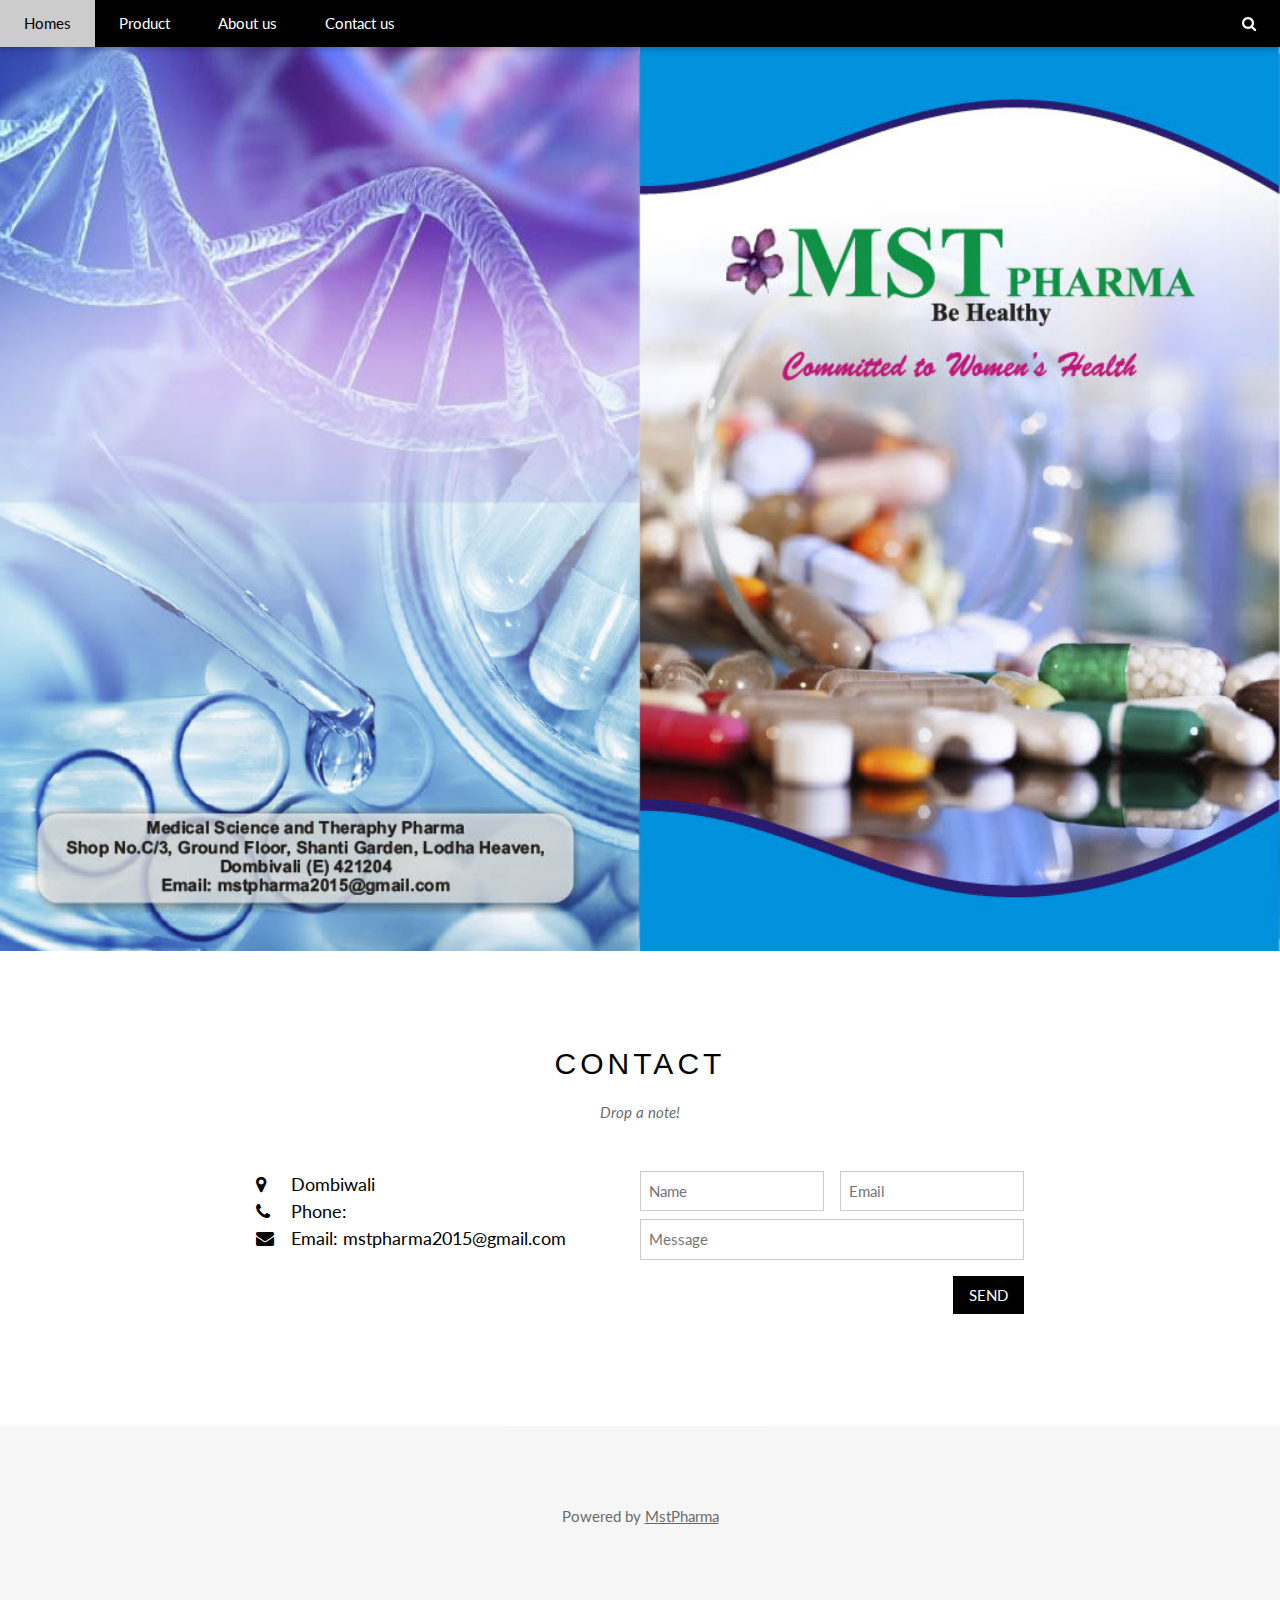
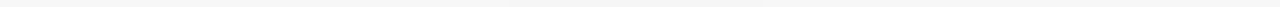
==== commit ed9b5e35: "Home page changes" ====
--- a/index.html
+++ b/index.html
@@ -1,716 +1,171 @@
-<html>
-<head><meta http-equiv=Content-Type content="text/html; charset=UTF-8">
-<style type="text/css">
-<!--
-span.cls_002{font-family:Arial,serif;font-size:16.1px;color:rgb(30,26,22);font-weight:bold;font-style:normal;text-decoration: none}
-div.cls_002{font-family:Arial,serif;font-size:16.1px;color:rgb(30,26,22);font-weight:bold;font-style:normal;text-decoration: none}
-span.cls_005{font-family:Arial,serif;font-size:18.1px;color:rgb(30,26,22);font-weight:bold;font-style:normal;text-decoration: none}
-div.cls_005{font-family:Arial,serif;font-size:18.1px;color:rgb(30,26,22);font-weight:bold;font-style:normal;text-decoration: none}
-span.cls_004{font-family:Arial,serif;font-size:14.0px;color:rgb(111,40,41);font-weight:bold;font-style:normal;text-decoration: none}
-div.cls_004{font-family:Arial,serif;font-size:14.0px;color:rgb(111,40,41);font-weight:bold;font-style:normal;text-decoration: none}
-span.cls_003{font-family:Arial,serif;font-size:14.0px;color:rgb(230,120,18);font-weight:bold;font-style:normal;text-decoration: none}
-div.cls_003{font-family:Arial,serif;font-size:14.0px;color:rgb(230,120,18);font-weight:bold;font-style:normal;text-decoration: none}
-span.cls_007{font-family:Arial,serif;font-size:18.1px;color:rgb(254,255,255);font-weight:bold;font-style:normal;text-decoration: none}
-div.cls_007{font-family:Arial,serif;font-size:18.1px;color:rgb(254,255,255);font-weight:bold;font-style:normal;text-decoration: none}
-span.cls_006{font-family:Arial,serif;font-size:20.1px;color:rgb(30,26,22);font-weight:normal;font-style:normal;text-decoration: none}
-div.cls_006{font-family:Arial,serif;font-size:20.1px;color:rgb(30,26,22);font-weight:normal;font-style:normal;text-decoration: none}
-span.cls_008{font-family:Arial,serif;font-size:24.1px;color:rgb(30,26,22);font-weight:normal;font-style:normal;text-decoration: none}
-div.cls_008{font-family:Arial,serif;font-size:24.1px;color:rgb(30,26,22);font-weight:normal;font-style:normal;text-decoration: none}
-span.cls_009{font-family:Arial,serif;font-size:24.1px;color:rgb(32,32,36);font-weight:normal;font-style:normal;text-decoration: none}
-div.cls_009{font-family:Arial,serif;font-size:24.1px;color:rgb(32,32,36);font-weight:normal;font-style:normal;text-decoration: none}
-span.cls_011{font-family:Times,serif;font-size:139.5px;color:rgb(218,36,26);font-weight:bold;font-style:normal;text-decoration: none}
-div.cls_011{font-family:Times,serif;font-size:139.5px;color:rgb(218,36,26);font-weight:bold;font-style:normal;text-decoration: none}
-span.cls_012{font-family:Times,serif;font-size:139.5px;color:rgb(40,21,113);font-weight:bold;font-style:normal;text-decoration: none}
-div.cls_012{font-family:Times,serif;font-size:139.5px;color:rgb(40,21,113);font-weight:bold;font-style:normal;text-decoration: none}
-span.cls_013{font-family:Arial,serif;font-size:111.3px;color:rgb(30,26,22);font-weight:bold;font-style:normal;text-decoration: none}
-div.cls_013{font-family:Arial,serif;font-size:111.3px;color:rgb(30,26,22);font-weight:bold;font-style:normal;text-decoration: none}
-span.cls_010{font-family:Arial,serif;font-size:27.7px;color:rgb(32,32,36);font-weight:bold;font-style:normal;text-decoration: none}
-div.cls_010{font-family:Arial,serif;font-size:27.7px;color:rgb(32,32,36);font-weight:bold;font-style:normal;text-decoration: none}
-span.cls_014{font-family:"Calibri Bold",serif;font-size:27.1px;color:rgb(30,26,22);font-weight:bold;font-style:normal;text-decoration: none}
-div.cls_014{font-family:"Calibri Bold",serif;font-size:27.1px;color:rgb(30,26,22);font-weight:bold;font-style:normal;text-decoration: none}
-span.cls_015{font-family:"Calibri Bold",serif;font-size:29.1px;color:rgb(254,255,255);font-weight:bold;font-style:normal;text-decoration: none}
-div.cls_015{font-family:"Calibri Bold",serif;font-size:29.1px;color:rgb(254,255,255);font-weight:bold;font-style:normal;text-decoration: none}
-span.cls_016{font-family:"Calibri Bold",serif;font-size:17.0px;color:rgb(254,255,255);font-weight:bold;font-style:normal;text-decoration: none}
-div.cls_016{font-family:"Calibri Bold",serif;font-size:17.0px;color:rgb(254,255,255);font-weight:bold;font-style:normal;text-decoration: none}
-span.cls_018{font-family:Arial,serif;font-size:28.2px;color:rgb(254,255,255);font-weight:bold;font-style:normal;text-decoration: none}
-div.cls_018{font-family:Arial,serif;font-size:28.2px;color:rgb(254,255,255);font-weight:bold;font-style:normal;text-decoration: none}
-span.cls_019{font-family:Arial,serif;font-size:36.0px;color:rgb(30,26,22);font-weight:bold;font-style:normal;text-decoration: none}
-div.cls_019{font-family:Arial,serif;font-size:36.0px;color:rgb(30,26,22);font-weight:bold;font-style:normal;text-decoration: none}
-span.cls_020{font-family:Times,serif;font-size:95.4px;color:rgb(220,18,122);font-weight:bold;font-style:normal;text-decoration: none}
-div.cls_020{font-family:Times,serif;font-size:95.4px;color:rgb(220,18,122);font-weight:bold;font-style:normal;text-decoration: none}
-span.cls_021{font-family:"Calibri",serif;font-size:24.1px;color:rgb(30,26,22);font-weight:normal;font-style:normal;text-decoration: none}
-div.cls_021{font-family:"Calibri",serif;font-size:24.1px;color:rgb(30,26,22);font-weight:normal;font-style:normal;text-decoration: none}
-span.cls_022{font-family:Arial,serif;font-size:24.1px;color:rgb(30,26,22);font-weight:bold;font-style:normal;text-decoration: none}
-div.cls_022{font-family:Arial,serif;font-size:24.1px;color:rgb(30,26,22);font-weight:bold;font-style:normal;text-decoration: none}
-span.cls_023{font-family:Arial,serif;font-size:8.1px;color:rgb(30,26,22);font-weight:normal;font-style:normal;text-decoration: none}
-div.cls_023{font-family:Arial,serif;font-size:8.1px;color:rgb(30,26,22);font-weight:normal;font-style:normal;text-decoration: none}
-span.cls_024{font-family:Arial,serif;font-size:20.1px;color:rgb(30,26,22);font-weight:bold;font-style:normal;text-decoration: none}
-div.cls_024{font-family:Arial,serif;font-size:20.1px;color:rgb(30,26,22);font-weight:bold;font-style:normal;text-decoration: none}
-span.cls_027{font-family:Times,serif;font-size:117.1px;color:rgb(20,42,78);font-weight:bold;font-style:normal;text-decoration: none}
-div.cls_027{font-family:Times,serif;font-size:117.1px;color:rgb(20,42,78);font-weight:bold;font-style:normal;text-decoration: none}
-span.cls_026{font-family:Arial,serif;font-size:32.3px;color:rgb(32,32,36);font-weight:bold;font-style:normal;text-decoration: none}
-div.cls_026{font-family:Arial,serif;font-size:32.3px;color:rgb(32,32,36);font-weight:bold;font-style:normal;text-decoration: none}
-span.cls_025{font-family:Times,serif;font-size:24.1px;color:rgb(30,26,22);font-weight:bold;font-style:normal;text-decoration: none}
-div.cls_025{font-family:Times,serif;font-size:24.1px;color:rgb(30,26,22);font-weight:bold;font-style:normal;text-decoration: none}
-span.cls_030{font-family:Times,serif;font-size:121.1px;color:rgb(218,36,26);font-weight:bold;font-style:italic;text-decoration: none}
-div.cls_030{font-family:Times,serif;font-size:121.1px;color:rgb(218,36,26);font-weight:bold;font-style:italic;text-decoration: none}
-span.cls_029{font-family:Arial,serif;font-size:22.1px;color:rgb(30,26,22);font-weight:bold;font-style:normal;text-decoration: none}
-div.cls_029{font-family:Arial,serif;font-size:22.1px;color:rgb(30,26,22);font-weight:bold;font-style:normal;text-decoration: none}
-span.cls_032{font-family:Times,serif;font-size:164.6px;color:rgb(218,36,26);font-weight:bold;font-style:normal;text-decoration: none}
-div.cls_032{font-family:Times,serif;font-size:164.6px;color:rgb(218,36,26);font-weight:bold;font-style:normal;text-decoration: none}
-span.cls_033{font-family:Arial,serif;font-size:29.9px;color:rgb(32,32,36);font-weight:bold;font-style:normal;text-decoration: none}
-div.cls_033{font-family:Arial,serif;font-size:29.9px;color:rgb(32,32,36);font-weight:bold;font-style:normal;text-decoration: none}
-span.cls_031{font-family:"Calibri Bold",serif;font-size:36.0px;color:rgb(30,26,22);font-weight:bold;font-style:normal;text-decoration: none}
-div.cls_031{font-family:"Calibri Bold",serif;font-size:36.0px;color:rgb(30,26,22);font-weight:bold;font-style:normal;text-decoration: none}
-span.cls_036{font-family:Arial,serif;font-size:20.1px;color:rgb(32,32,36);font-weight:bold;font-style:normal;text-decoration: none}
-div.cls_036{font-family:Arial,serif;font-size:20.1px;color:rgb(32,32,36);font-weight:bold;font-style:normal;text-decoration: none}
-span.cls_034{font-family:Arial,serif;font-size:14.1px;color:rgb(32,32,36);font-weight:bold;font-style:normal;text-decoration: none}
-div.cls_034{font-family:Arial,serif;font-size:14.1px;color:rgb(32,32,36);font-weight:bold;font-style:normal;text-decoration: none}
-span.cls_037{font-family:Arial,serif;font-size:94.3px;color:rgb(220,18,122);font-weight:bold;font-style:normal;text-decoration: none}
-div.cls_037{font-family:Arial,serif;font-size:94.3px;color:rgb(220,18,122);font-weight:bold;font-style:normal;text-decoration: none}
-span.cls_038{font-family:Times,serif;font-size:25.6px;color:rgb(30,26,22);font-weight:normal;font-style:normal;text-decoration: none}
-div.cls_038{font-family:Times,serif;font-size:25.6px;color:rgb(30,26,22);font-weight:normal;font-style:normal;text-decoration: none}
-span.cls_039{font-family:Times,serif;font-size:25.6px;color:rgb(32,32,36);font-weight:normal;font-style:normal;text-decoration: none}
-div.cls_039{font-family:Times,serif;font-size:25.6px;color:rgb(32,32,36);font-weight:normal;font-style:normal;text-decoration: none}
-span.cls_040{font-family:Arial,serif;font-size:18.1px;color:rgb(30,26,22);font-weight:normal;font-style:normal;text-decoration: none}
-div.cls_040{font-family:Arial,serif;font-size:18.1px;color:rgb(30,26,22);font-weight:normal;font-style:normal;text-decoration: none}
-span.cls_042{font-family:Arial,serif;font-size:102.4px;color:rgb(218,36,26);font-weight:normal;font-style:normal;text-decoration: none}
-div.cls_042{font-family:Arial,serif;font-size:102.4px;color:rgb(218,36,26);font-weight:normal;font-style:normal;text-decoration: none}
-span.cls_041{font-family:Arial,serif;font-size:22.4px;color:rgb(30,26,22);font-weight:bold;font-style:normal;text-decoration: none}
-div.cls_041{font-family:Arial,serif;font-size:22.4px;color:rgb(30,26,22);font-weight:bold;font-style:normal;text-decoration: none}
-span.cls_043{font-family:"Calibri Bold",serif;font-size:24.1px;color:rgb(0,103,174);font-weight:bold;font-style:normal;text-decoration: none}
-div.cls_043{font-family:"Calibri Bold",serif;font-size:24.1px;color:rgb(0,103,174);font-weight:bold;font-style:normal;text-decoration: none}
-span.cls_044{font-family:"Calibri Bold",serif;font-size:24.1px;color:rgb(30,26,22);font-weight:bold;font-style:normal;text-decoration: none}
-div.cls_044{font-family:"Calibri Bold",serif;font-size:24.1px;color:rgb(30,26,22);font-weight:bold;font-style:normal;text-decoration: none}
-span.cls_047{font-family:Arial,serif;font-size:105.6px;color:rgb(143,29,120);font-weight:normal;font-style:normal;text-decoration: none}
-div.cls_047{font-family:Arial,serif;font-size:105.6px;color:rgb(143,29,120);font-weight:normal;font-style:normal;text-decoration: none}
-span.cls_045{font-family:Arial,serif;font-size:54.1px;color:rgb(32,32,36);font-weight:bold;font-style:normal;text-decoration: none}
-div.cls_045{font-family:Arial,serif;font-size:54.1px;color:rgb(32,32,36);font-weight:bold;font-style:normal;text-decoration: none}
-span.cls_048{font-family:Arial,serif;font-size:20.3px;color:rgb(32,32,36);font-weight:bold;font-style:normal;text-decoration: none}
-div.cls_048{font-family:Arial,serif;font-size:20.3px;color:rgb(32,32,36);font-weight:bold;font-style:normal;text-decoration: none}
-span.cls_088{font-family:Arial,serif;font-size:24.1px;color:rgb(30,26,22);font-weight:bold;font-style:normal;text-decoration: underline}
-div.cls_088{font-family:Arial,serif;font-size:24.1px;color:rgb(30,26,22);font-weight:bold;font-style:normal;text-decoration: none}
-span.cls_049{font-family:Arial,serif;font-size:19.5px;color:rgb(30,26,22);font-weight:bold;font-style:normal;text-decoration: none}
-div.cls_049{font-family:Arial,serif;font-size:19.5px;color:rgb(30,26,22);font-weight:bold;font-style:normal;text-decoration: none}
-span.cls_089{font-family:Arial,serif;font-size:19.5px;color:rgb(30,26,22);font-weight:bold;font-style:normal;text-decoration: underline}
-div.cls_089{font-family:Arial,serif;font-size:19.5px;color:rgb(30,26,22);font-weight:bold;font-style:normal;text-decoration: none}
-span.cls_051{font-family:Arial,serif;font-size:107.9px;color:rgb(254,255,255);font-weight:bold;font-style:normal;text-decoration: none}
-div.cls_051{font-family:Arial,serif;font-size:107.9px;color:rgb(254,255,255);font-weight:bold;font-style:normal;text-decoration: none}
-span.cls_052{font-family:Arial,serif;font-size:26.4px;color:rgb(254,255,255);font-weight:bold;font-style:normal;text-decoration: none}
-div.cls_052{font-family:Arial,serif;font-size:26.4px;color:rgb(254,255,255);font-weight:bold;font-style:normal;text-decoration: none}
-span.cls_050{font-family:Arial,serif;font-size:16.2px;color:rgb(254,255,255);font-weight:bold;font-style:normal;text-decoration: none}
-div.cls_050{font-family:Arial,serif;font-size:16.2px;color:rgb(254,255,255);font-weight:bold;font-style:normal;text-decoration: none}
-span.cls_053{font-family:Arial,serif;font-size:18.2px;color:rgb(254,255,255);font-weight:normal;font-style:normal;text-decoration: none}
-div.cls_053{font-family:Arial,serif;font-size:18.2px;color:rgb(254,255,255);font-weight:normal;font-style:normal;text-decoration: none}
-span.cls_054{font-family:Arial,serif;font-size:30.1px;color:rgb(30,26,22);font-weight:bold;font-style:normal;text-decoration: none}
-div.cls_054{font-family:Arial,serif;font-size:30.1px;color:rgb(30,26,22);font-weight:bold;font-style:normal;text-decoration: none}
-span.cls_055{font-family:Arial,serif;font-size:97.9px;color:rgb(218,36,26);font-weight:bold;font-style:normal;text-decoration: none}
-div.cls_055{font-family:Arial,serif;font-size:97.9px;color:rgb(218,36,26);font-weight:bold;font-style:normal;text-decoration: none}
-span.cls_056{font-family:Times,serif;font-size:122.7px;color:rgb(218,36,26);font-weight:bold;font-style:normal;text-decoration: none}
-div.cls_056{font-family:Times,serif;font-size:122.7px;color:rgb(218,36,26);font-weight:bold;font-style:normal;text-decoration: none}
-span.cls_057{font-family:Times,serif;font-size:28.0px;color:rgb(30,26,22);font-weight:normal;font-style:normal;text-decoration: none}
-div.cls_057{font-family:Times,serif;font-size:28.0px;color:rgb(30,26,22);font-weight:normal;font-style:normal;text-decoration: none}
-span.cls_058{font-family:Arial,serif;font-size:13.7px;color:rgb(30,26,22);font-weight:bold;font-style:normal;text-decoration: none}
-div.cls_058{font-family:Arial,serif;font-size:13.7px;color:rgb(30,26,22);font-weight:bold;font-style:normal;text-decoration: none}
-span.cls_059{font-family:Arial,serif;font-size:16.1px;color:rgb(30,26,22);font-weight:normal;font-style:normal;text-decoration: none}
-div.cls_059{font-family:Arial,serif;font-size:16.1px;color:rgb(30,26,22);font-weight:normal;font-style:normal;text-decoration: none}
-span.cls_060{font-family:Arial,serif;font-size:28.1px;color:rgb(30,26,22);font-weight:normal;font-style:normal;text-decoration: none}
-div.cls_060{font-family:Arial,serif;font-size:28.1px;color:rgb(30,26,22);font-weight:normal;font-style:normal;text-decoration: none}
-span.cls_062{font-family:Arial,serif;font-size:155.9px;color:rgb(0,146,223);font-weight:bold;font-style:normal;text-decoration: none}
-div.cls_062{font-family:Arial,serif;font-size:155.9px;color:rgb(0,146,223);font-weight:bold;font-style:normal;text-decoration: none}
-span.cls_063{font-family:Arial,serif;font-size:22.1px;color:rgb(35,31,32);font-weight:bold;font-style:normal;text-decoration: none}
-div.cls_063{font-family:Arial,serif;font-size:22.1px;color:rgb(35,31,32);font-weight:bold;font-style:normal;text-decoration: none}
-span.cls_064{font-family:Arial,serif;font-size:22.1px;color:rgb(32,32,36);font-weight:bold;font-style:normal;text-decoration: none}
-div.cls_064{font-family:Arial,serif;font-size:22.1px;color:rgb(32,32,36);font-weight:bold;font-style:normal;text-decoration: none}
-span.cls_065{font-family:Arial,serif;font-size:30.1px;color:rgb(254,255,255);font-weight:bold;font-style:normal;text-decoration: none}
-div.cls_065{font-family:Arial,serif;font-size:30.1px;color:rgb(254,255,255);font-weight:bold;font-style:normal;text-decoration: none}
-span.cls_061{font-family:"Calibri Bold",serif;font-size:20.1px;color:rgb(30,26,22);font-weight:bold;font-style:normal;text-decoration: none}
-div.cls_061{font-family:"Calibri Bold",serif;font-size:20.1px;color:rgb(30,26,22);font-weight:bold;font-style:normal;text-decoration: none}
-span.cls_066{font-family:"Calibri Bold",serif;font-size:22.1px;color:rgb(254,255,255);font-weight:bold;font-style:normal;text-decoration: none}
-div.cls_066{font-family:"Calibri Bold",serif;font-size:22.1px;color:rgb(254,255,255);font-weight:bold;font-style:normal;text-decoration: none}
-span.cls_068{font-family:Arial,serif;font-size:112.1px;color:rgb(230,120,18);font-weight:bold;font-style:normal;text-decoration: none}
-div.cls_068{font-family:Arial,serif;font-size:112.1px;color:rgb(230,120,18);font-weight:bold;font-style:normal;text-decoration: none}
-span.cls_069{font-family:Arial,serif;font-size:16.1px;color:rgb(32,32,36);font-weight:bold;font-style:normal;text-decoration: none}
-div.cls_069{font-family:Arial,serif;font-size:16.1px;color:rgb(32,32,36);font-weight:bold;font-style:normal;text-decoration: none}
-span.cls_070{font-family:Arial,serif;font-size:16.1px;color:rgb(32,32,36);font-weight:normal;font-style:normal;text-decoration: none}
-div.cls_070{font-family:Arial,serif;font-size:16.1px;color:rgb(32,32,36);font-weight:normal;font-style:normal;text-decoration: none}
-span.cls_071{font-family:Arial,serif;font-size:25.0px;color:rgb(32,32,36);font-weight:bold;font-style:normal;text-decoration: none}
-div.cls_071{font-family:Arial,serif;font-size:25.0px;color:rgb(32,32,36);font-weight:bold;font-style:normal;text-decoration: none}
-span.cls_072{font-family:Arial,serif;font-size:25.0px;color:rgb(32,32,36);font-weight:normal;font-style:normal;text-decoration: none}
-div.cls_072{font-family:Arial,serif;font-size:25.0px;color:rgb(32,32,36);font-weight:normal;font-style:normal;text-decoration: none}
-span.cls_073{font-family:Arial,serif;font-size:123.0px;color:rgb(0,91,48);font-weight:normal;font-style:normal;text-decoration: none}
-div.cls_073{font-family:Arial,serif;font-size:123.0px;color:rgb(0,91,48);font-weight:normal;font-style:normal;text-decoration: none}
-span.cls_074{font-family:Arial,serif;font-size:41.1px;color:rgb(30,26,22);font-weight:bold;font-style:normal;text-decoration: none}
-div.cls_074{font-family:Arial,serif;font-size:41.1px;color:rgb(30,26,22);font-weight:bold;font-style:normal;text-decoration: none}
-span.cls_075{font-family:"Impact",serif;font-size:126.9px;color:rgb(90,27,36);font-weight:normal;font-style:normal;text-decoration: none}
-div.cls_075{font-family:"Impact",serif;font-size:126.9px;color:rgb(90,27,36);font-weight:normal;font-style:normal;text-decoration: none}
-span.cls_076{font-family:Arial,serif;font-size:31.0px;color:rgb(30,26,22);font-weight:bold;font-style:normal;text-decoration: none}
-div.cls_076{font-family:Arial,serif;font-size:31.0px;color:rgb(30,26,22);font-weight:bold;font-style:normal;text-decoration: none}
-span.cls_077{font-family:Times,serif;font-size:173.4px;color:rgb(218,36,26);font-weight:normal;font-style:normal;text-decoration: none}
-div.cls_077{font-family:Times,serif;font-size:173.4px;color:rgb(218,36,26);font-weight:normal;font-style:normal;text-decoration: none}
-span.cls_078{font-family:Times,serif;font-size:24.1px;color:rgb(30,26,22);font-weight:bold;font-style:italic;text-decoration: none}
-div.cls_078{font-family:Times,serif;font-size:24.1px;color:rgb(30,26,22);font-weight:bold;font-style:italic;text-decoration: none}
-span.cls_079{font-family:Arial,serif;font-size:40.6px;color:rgb(32,32,36);font-weight:bold;font-style:normal;text-decoration: none}
-div.cls_079{font-family:Arial,serif;font-size:40.6px;color:rgb(32,32,36);font-weight:bold;font-style:normal;text-decoration: none}
-span.cls_080{font-family:Arial,serif;font-size:24.1px;color:rgb(30,26,22);font-weight:bold;font-style:italic;text-decoration: none}
-div.cls_080{font-family:Arial,serif;font-size:24.1px;color:rgb(30,26,22);font-weight:bold;font-style:italic;text-decoration: none}
-span.cls_090{font-family:Arial,serif;font-size:18.3px;color:rgb(30,26,22);font-weight:bold;font-style:normal;text-decoration: underline}
-div.cls_090{font-family:Arial,serif;font-size:18.3px;color:rgb(30,26,22);font-weight:bold;font-style:normal;text-decoration: none}
-span.cls_081{font-family:Arial,serif;font-size:22.2px;color:rgb(30,26,22);font-weight:normal;font-style:normal;text-decoration: none}
-div.cls_081{font-family:Arial,serif;font-size:22.2px;color:rgb(30,26,22);font-weight:normal;font-style:normal;text-decoration: none}
-span.cls_082{font-family:Arial,serif;font-size:18.3px;color:rgb(30,26,22);font-weight:bold;font-style:normal;text-decoration: none}
-div.cls_082{font-family:Arial,serif;font-size:18.3px;color:rgb(30,26,22);font-weight:bold;font-style:normal;text-decoration: none}
-span.cls_083{font-family:Courier New,serif;font-size:34.4px;color:rgb(254,255,255);font-weight:bold;font-style:normal;text-decoration: none}
-div.cls_083{font-family:Courier New,serif;font-size:34.4px;color:rgb(254,255,255);font-weight:bold;font-style:normal;text-decoration: none}
-span.cls_085{font-family:Times,serif;font-size:112.9px;color:rgb(203,102,26);font-weight:normal;font-style:normal;text-decoration: none}
-div.cls_085{font-family:Times,serif;font-size:112.9px;color:rgb(203,102,26);font-weight:normal;font-style:normal;text-decoration: none}
-span.cls_084{font-family:Times,serif;font-size:112.9px;color:rgb(0,0,0);font-weight:normal;font-style:normal;text-decoration: none}
-div.cls_084{font-family:Times,serif;font-size:112.9px;color:rgb(0,0,0);font-weight:normal;font-style:normal;text-decoration: none}
-span.cls_086{font-family:Arial,serif;font-size:28.0px;color:rgb(30,26,22);font-weight:bold;font-style:normal;text-decoration: none}
-div.cls_086{font-family:Arial,serif;font-size:28.0px;color:rgb(30,26,22);font-weight:bold;font-style:normal;text-decoration: none}
-span.cls_087{font-family:"Calibri Bold",serif;font-size:30.1px;color:rgb(30,26,22);font-weight:bold;font-style:normal;text-decoration: none}
-div.cls_087{font-family:"Calibri Bold",serif;font-size:30.1px;color:rgb(30,26,22);font-weight:bold;font-style:normal;text-decoration: none}
--->
+<!DOCTYPE html>
+<html lang="en">
+
+<head>
+  <title>Medical Science and Therapy Pharma</title>
+  <link rel="icon" href="images/icon.png">
+</head>
+
+<meta charset="UTF-8">
+<meta name="viewport" content="width=device-width, initial-scale=1">
+<link rel="stylesheet" href="https://www.w3schools.com/w3css/4/w3.css">
+<link rel="stylesheet" href="https://fonts.googleapis.com/css?family=Lato">
+<link rel="stylesheet" href="https://cdnjs.cloudflare.com/ajax/libs/font-awesome/4.7.0/css/font-awesome.min.css">
+<style>
+  body {
+    font-family: "Lato", sans-serif
+  }
+
+  .mySlides {
+    display: none
+  }
 </style>
-<script type="text/javascript" src="8170047c-6175-11ec-a980-0cc47a792c0a_id_8170047c-6175-11ec-a980-0cc47a792c0a_files/wz_jsgraphics.js"></script>
-  <title> Medical Science and Therapy Pharma</title>
-</head>
-<body style="background-color: black;">
-<div style="position:absolute;left:50%;margin-left:-595px;top:0px;width:1190px;height:841px;border-style:outset;overflow:hidden">
-<div style="position:absolute;left:0px;top:0px">
-<img src="8170047c-6175-11ec-a980-0cc47a792c0a_id_8170047c-6175-11ec-a980-0cc47a792c0a_files/background01.jpg" width=1190 height=841></div>
-<div style="position:absolute;left:136.59px;top:716.26px" class="cls_002"><span class="cls_002">Medical Science and Theraphy Pharma</span></div>
-<div style="position:absolute;left:61.52px;top:734.14px" class="cls_002"><span class="cls_002">Shop No.C/3, Ground Floor, Shanti Garden, Lodha Heaven,</span></div>
-<div style="position:absolute;left:204.61px;top:752.01px" class="cls_002"><span class="cls_002">Dombivali (E) 421204</span></div>
-<div style="position:absolute;left:150.13px;top:769.89px" class="cls_002"><span class="cls_002">Email: mstpharma2015@gmail.com</span></div>
-</div>
-<div style="position:absolute;left:50%;margin-left:-595px;top:851px;width:1190px;height:841px;border-style:outset;overflow:hidden">
-<div style="position:absolute;left:0px;top:0px">
-<img src="8170047c-6175-11ec-a980-0cc47a792c0a_id_8170047c-6175-11ec-a980-0cc47a792c0a_files/background02.jpg" width=1190 height=841></div>
-<div style="position:absolute;left:1144.73px;top:73.17px" class="cls_005"><span class="cls_005">SMP</span></div>
-<div style="position:absolute;left:589.81px;top:216.13px" class="cls_004"><span class="cls_004">Chocolate</span></div>
-<div style="position:absolute;left:697.91px;top:216.04px" class="cls_003"><span class="cls_003">Kesar - Pista</span></div>
-</div>
-<div style="position:absolute;left:50%;margin-left:-595px;top:1702px;width:1190px;height:841px;border-style:outset;overflow:hidden">
-<div style="position:absolute;left:0px;top:0px">
-<img src="8170047c-6175-11ec-a980-0cc47a792c0a_id_8170047c-6175-11ec-a980-0cc47a792c0a_files/background03.jpg" width=1190 height=841></div>
-<div style="position:absolute;left:1144.73px;top:124.35px" class="cls_007"><span class="cls_007">S9G</span></div>
-<div style="position:absolute;left:648.28px;top:262.08px" class="cls_006"><span class="cls_006">L-Methylfolate- 5mg, Methylcobalamin - 1500mcg,</span></div>
-<div style="position:absolute;left:735.54px;top:284.43px" class="cls_006"><span class="cls_006">Pyridoxal - 5 Phosphate - 3mg</span></div>
-</div>
-<div style="position:absolute;left:50%;margin-left:-595px;top:2553px;width:1190px;height:841px;border-style:outset;overflow:hidden">
-<div style="position:absolute;left:0px;top:0px">
-<img src="8170047c-6175-11ec-a980-0cc47a792c0a_id_8170047c-6175-11ec-a980-0cc47a792c0a_files/background04.jpg" width=1190 height=841></div>
-<div style="position:absolute;left:299.40px;top:160.52px" class="cls_006"><span class="cls_006">L-Methylfolate- 5mg, Methylcobalamin - 1500mcg,</span></div>
-<div style="position:absolute;left:1137.93px;top:175.53px" class="cls_005"><span class="cls_005">S9DG</span></div>
-<div style="position:absolute;left:229.54px;top:182.87px" class="cls_006"><span class="cls_006">Pyridoxal - 5 Phosphate - 3mg, Vitamin D3 - 2000IU, DHA - 200IU</span></div>
-</div>
-<div style="position:absolute;left:50%;margin-left:-595px;top:3404px;width:1190px;height:841px;border-style:outset;overflow:hidden">
-<div style="position:absolute;left:0px;top:0px">
-<img src="8170047c-6175-11ec-a980-0cc47a792c0a_id_8170047c-6175-11ec-a980-0cc47a792c0a_files/background05.jpg" width=1190 height=841></div>
-<div style="position:absolute;left:1135.74px;top:226.72px" class="cls_007"><span class="cls_007">SORO</span></div>
-<div style="position:absolute;left:711.18px;top:236.39px" class="cls_008"><span class="cls_008">Tablet / Syrup</span></div>
-<div style="position:absolute;left:236.12px;top:282.07px" class="cls_008"><span class="cls_008">Ferrous Ascorbate - 100mg, Folic Acid - 1.5 mg,</span></div>
-<div style="position:absolute;left:289.32px;top:306.58px" class="cls_008"><span class="cls_008">Cyanocobalamin7.5mg and Zinc 22.5</span></div>
-<div style="position:absolute;left:119.41px;top:356.55px" class="cls_008"><span class="cls_008">Ferrous ascorbate 100mg and folic acid1.5mg with cyanocobalamin7.5mg and Zinc22.5.</span></div>
-<div style="position:absolute;left:119.41px;top:424.75px" class="cls_008"><span class="cls_008">Prevents and control Iron deficiency in Pregnancy.</span></div>
-<div style="position:absolute;left:119.41px;top:492.96px" class="cls_008"><span class="cls_008">Folic acid is a form of Vitamin B which plays important role in formation of red blood cells.</span></div>
-<div style="position:absolute;left:119.41px;top:561.17px" class="cls_008"><span class="cls_008">Helps is transportation and utilization of oxygen.</span></div>
-<div style="position:absolute;left:119.41px;top:629.38px" class="cls_008"><span class="cls_008">Ferrous ascorbate is world most widely recognized reference iron.</span></div>
-<div style="position:absolute;left:119.41px;top:697.58px" class="cls_009"><span class="cls_009">Zinc plays central role in cell division and Protein synthesis.</span></div>
-</div>
-<div style="position:absolute;left:50%;margin-left:-595px;top:4255px;width:1190px;height:841px;border-style:outset;overflow:hidden">
-<div style="position:absolute;left:0px;top:0px">
-<img src="8170047c-6175-11ec-a980-0cc47a792c0a_id_8170047c-6175-11ec-a980-0cc47a792c0a_files/background06.jpg" width=1190 height=841></div>
-<div style="position:absolute;left:1136.93px;top:277.90px" class="cls_005"><span class="cls_005">SPRG</span></div>
-</div>
-<div style="position:absolute;left:50%;margin-left:-595px;top:5106px;width:1190px;height:841px;border-style:outset;overflow:hidden">
-<div style="position:absolute;left:0px;top:0px">
-<img src="8170047c-6175-11ec-a980-0cc47a792c0a_id_8170047c-6175-11ec-a980-0cc47a792c0a_files/background07.jpg" width=1190 height=841></div>
-<div style="position:absolute;left:99.54px;top:18.11px" class="cls_011"><span class="cls_011">S</span><span class="cls_012">9</span><span class="cls_013"> recharge</span></div>
-<div style="position:absolute;left:206.97px;top:174.17px" class="cls_010"><span class="cls_010">Instant energy drink Added with Vitamin C and D3</span></div>
-<div style="position:absolute;left:448.83px;top:247.83px" class="cls_014"><span class="cls_014">Dextrose Provides instant energy</span></div>
-<div style="position:absolute;left:448.83px;top:293.52px" class="cls_014"><span class="cls_014">Sucrose Provide Sustain energy</span></div>
-<div style="position:absolute;left:1138.83px;top:329.08px" class="cls_005"><span class="cls_005">S9RE</span></div>
-<div style="position:absolute;left:448.83px;top:342.44px" class="cls_014"><span class="cls_014">Vitamin C Increases resistance to infection and reduce stress</span></div>
-<div style="position:absolute;left:448.83px;top:386.62px" class="cls_014"><span class="cls_014">Lactobacillus helps to restore normal flora in intestine</span></div>
-<div style="position:absolute;left:448.83px;top:433.11px" class="cls_014"><span class="cls_014">Zinc ZN promotes resistance to infection and transfer into energy</span></div>
-<div style="position:absolute;left:448.83px;top:479.58px" class="cls_014"><span class="cls_014">Sodium NA Maintains electrolyte balance in the body</span></div>
-<div style="position:absolute;left:448.83px;top:526.08px" class="cls_014"><span class="cls_014">Potassium K Helps to prevent muscles cramps</span></div>
-<div style="position:absolute;left:448.83px;top:572.58px" class="cls_014"><span class="cls_014">Chloride CL maintains water balance in the body</span></div>
-<div style="position:absolute;left:346.57px;top:693.68px" class="cls_015"><span class="cls_015">Instant energy drink Added with Vitamin C and D3</span></div>
-<div style="position:absolute;left:75.37px;top:720.54px" class="cls_016"><span class="cls_016">3x 35 gm = 105 gm each box</span></div>
-<div style="position:absolute;left:346.57px;top:729.08px" class="cls_015"><span class="cls_015">Dosage 35gm in 200ml of cold water</span></div>
-</div>
-<div style="position:absolute;left:50%;margin-left:-595px;top:5957px;width:1190px;height:841px;border-style:outset;overflow:hidden">
-<div style="position:absolute;left:0px;top:0px">
-<img src="8170047c-6175-11ec-a980-0cc47a792c0a_id_8170047c-6175-11ec-a980-0cc47a792c0a_files/background08.jpg" width=1190 height=841></div>
-<div style="position:absolute;left:122.55px;top:268.03px" class="cls_018"><span class="cls_018">Vitamin D is a fat soluble vitamin helps in absorption of calcium magnesium and phosphate</span></div>
-<div style="position:absolute;left:244.19px;top:303.95px" class="cls_018"><span class="cls_018">Also plays important role in your nerve muscle and immune system.</span></div>
-<div style="position:absolute;left:1144.73px;top:380.26px" class="cls_005"><span class="cls_005">Gd3</span></div>
-<div style="position:absolute;left:138.22px;top:395.38px" class="cls_019"><span class="cls_019">Reduce chronic muscle aches.</span></div>
-<div style="position:absolute;left:138.22px;top:450.93px" class="cls_019"><span class="cls_019">Reduce risk of cardiovascular disease.</span></div>
-<div style="position:absolute;left:138.22px;top:506.48px" class="cls_019"><span class="cls_019">Reduce risk of developing diabetes</span></div>
-<div style="position:absolute;left:138.22px;top:562.04px" class="cls_019"><span class="cls_019">Reduce risk of osteoporosis</span></div>
-<div style="position:absolute;left:138.22px;top:617.59px" class="cls_019"><span class="cls_019">Control bold pressure</span></div>
-<div style="position:absolute;left:138.22px;top:673.14px" class="cls_019"><span class="cls_019">Improve proper bone development and muscles contraction</span></div>
-<div style="position:absolute;left:138.22px;top:728.69px" class="cls_019"><span class="cls_019">Improves cardiac dysfunction</span></div>
-</div>
-<div style="position:absolute;left:50%;margin-left:-595px;top:6808px;width:1190px;height:841px;border-style:outset;overflow:hidden">
-<div style="position:absolute;left:0px;top:0px">
-<img src="8170047c-6175-11ec-a980-0cc47a792c0a_id_8170047c-6175-11ec-a980-0cc47a792c0a_files/background09.jpg" width=1190 height=841></div>
-<div style="position:absolute;left:105.13px;top:131.50px" class="cls_020"><span class="cls_020">Fresh-Morn</span></div>
-<div style="position:absolute;left:124.95px;top:233.90px" class="cls_021"><span class="cls_021">A Complete Uterine Tonic for Girls & Women</span></div>
-<div style="position:absolute;left:118.06px;top:290.74px" class="cls_022"><span class="cls_022">Irregular menses</span></div>
-<div style="position:absolute;left:118.06px;top:322.91px" class="cls_022"><span class="cls_022">Backache</span></div>
-<div style="position:absolute;left:118.06px;top:355.09px" class="cls_022"><span class="cls_022">Bodyache</span></div>
-<div style="position:absolute;left:118.06px;top:387.26px" class="cls_022"><span class="cls_022">Giddiness</span></div>
-<div style="position:absolute;left:118.06px;top:419.44px" class="cls_022"><span class="cls_022">Leu Corrhoea</span></div>
-<div style="position:absolute;left:1144.73px;top:431.45px" class="cls_005"><span class="cls_005">FRM</span></div>
-<div style="position:absolute;left:118.06px;top:451.61px" class="cls_022"><span class="cls_022">Ammenorrhoea</span></div>
-<div style="position:absolute;left:118.06px;top:483.79px" class="cls_022"><span class="cls_022">Dysmenorrhea</span></div>
-<div style="position:absolute;left:118.06px;top:515.96px" class="cls_022"><span class="cls_022">General Debility</span></div>
-<div style="position:absolute;left:128.83px;top:576.60px" class="cls_023"><span class="cls_023">Each</span></div>
-<div style="position:absolute;left:199.33px;top:576.60px" class="cls_023"><span class="cls_023">10ml</span></div>
-<div style="position:absolute;left:128.84px;top:587.33px" class="cls_023"><span class="cls_023">Guduchi</span></div>
-<div style="position:absolute;left:199.33px;top:587.33px" class="cls_023"><span class="cls_023">300mg</span></div>
-<div style="position:absolute;left:128.84px;top:598.05px" class="cls_023"><span class="cls_023">Ashoka</span></div>
-<div style="position:absolute;left:199.33px;top:598.05px" class="cls_023"><span class="cls_023">300mg</span></div>
-<div style="position:absolute;left:128.84px;top:608.78px" class="cls_023"><span class="cls_023">Lodhra</span></div>
-<div style="position:absolute;left:199.33px;top:608.78px" class="cls_023"><span class="cls_023">300mg</span></div>
-<div style="position:absolute;left:128.84px;top:619.50px" class="cls_023"><span class="cls_023">Kakmachi</span></div>
-<div style="position:absolute;left:199.33px;top:619.50px" class="cls_023"><span class="cls_023">50mg</span></div>
-<div style="position:absolute;left:128.84px;top:630.23px" class="cls_023"><span class="cls_023">Punarnava</span></div>
-<div style="position:absolute;left:199.34px;top:630.23px" class="cls_023"><span class="cls_023">150mg</span></div>
-<div style="position:absolute;left:128.84px;top:640.95px" class="cls_023"><span class="cls_023">Musta</span></div>
-<div style="position:absolute;left:199.34px;top:640.95px" class="cls_023"><span class="cls_023">50mg</span></div>
-<div style="position:absolute;left:128.84px;top:651.67px" class="cls_023"><span class="cls_023">Anantnool</span></div>
-<div style="position:absolute;left:199.34px;top:651.67px" class="cls_023"><span class="cls_023">50mg</span></div>
-<div style="position:absolute;left:526.08px;top:642.92px" class="cls_006"><span class="cls_006">Prevents Frequent Urination</span></div>
-<div style="position:absolute;left:128.84px;top:662.40px" class="cls_023"><span class="cls_023">Amla</span></div>
-<div style="position:absolute;left:199.34px;top:662.40px" class="cls_023"><span class="cls_023">100mg</span></div>
-<div style="position:absolute;left:128.84px;top:673.12px" class="cls_023"><span class="cls_023">Harad</span></div>
-<div style="position:absolute;left:199.34px;top:673.12px" class="cls_023"><span class="cls_023">100mg</span></div>
-<div style="position:absolute;left:526.08px;top:665.27px" class="cls_006"><span class="cls_006">Prevents burning after urination</span></div>
-<div style="position:absolute;left:128.84px;top:683.85px" class="cls_023"><span class="cls_023">Baheda</span></div>
-<div style="position:absolute;left:199.34px;top:683.85px" class="cls_023"><span class="cls_023">100mg</span></div>
-<div style="position:absolute;left:128.84px;top:694.57px" class="cls_023"><span class="cls_023">Manjistha</span></div>
-<div style="position:absolute;left:199.34px;top:694.57px" class="cls_023"><span class="cls_023">50mg</span></div>
-<div style="position:absolute;left:526.08px;top:687.61px" class="cls_006"><span class="cls_006">Prevents cloudy urine</span></div>
-<div style="position:absolute;left:128.84px;top:705.30px" class="cls_023"><span class="cls_023">Pippali</span></div>
-<div style="position:absolute;left:199.34px;top:705.30px" class="cls_023"><span class="cls_023">20mg</span></div>
-<div style="position:absolute;left:128.84px;top:716.02px" class="cls_023"><span class="cls_023">Marich</span></div>
-<div style="position:absolute;left:199.34px;top:716.02px" class="cls_023"><span class="cls_023">20mg</span></div>
-<div style="position:absolute;left:526.08px;top:709.95px" class="cls_006"><span class="cls_006">Reduces anxiety stress</span></div>
-<div style="position:absolute;left:128.84px;top:726.75px" class="cls_023"><span class="cls_023">Shunti</span></div>
-<div style="position:absolute;left:199.34px;top:726.75px" class="cls_023"><span class="cls_023">20mg</span></div>
-<div style="position:absolute;left:128.84px;top:737.47px" class="cls_023"><span class="cls_023">Shalmali</span></div>
-<div style="position:absolute;left:199.34px;top:737.47px" class="cls_023"><span class="cls_023">25mg</span></div>
-<div style="position:absolute;left:526.08px;top:732.30px" class="cls_006"><span class="cls_006">Depression</span></div>
-<div style="position:absolute;left:128.84px;top:748.19px" class="cls_023"><span class="cls_023">Ashwagandha</span></div>
-<div style="position:absolute;left:199.34px;top:748.19px" class="cls_023"><span class="cls_023">100mg</span></div>
-<div style="position:absolute;left:128.84px;top:758.92px" class="cls_023"><span class="cls_023">Ashok chhal</span></div>
-<div style="position:absolute;left:199.34px;top:758.92px" class="cls_023"><span class="cls_023">600mg</span></div>
-<div style="position:absolute;left:128.84px;top:769.64px" class="cls_023"><span class="cls_023">Shatavari</span></div>
-<div style="position:absolute;left:199.34px;top:769.64px" class="cls_023"><span class="cls_023">150mg</span></div>
-<div style="position:absolute;left:128.84px;top:780.37px" class="cls_023"><span class="cls_023">Nagarmotha</span></div>
-<div style="position:absolute;left:199.34px;top:780.37px" class="cls_023"><span class="cls_023">300mg</span></div>
-<div style="position:absolute;left:128.84px;top:791.09px" class="cls_023"><span class="cls_023">Daru haldi</span></div>
-<div style="position:absolute;left:199.34px;top:791.09px" class="cls_023"><span class="cls_023">300mg</span></div>
-<div style="position:absolute;left:526.08px;top:785.81px" class="cls_024"><span class="cls_024">Dosage: </span><span class="cls_006">1-2 TSF thrice a day or as directed by the Healthcare expert</span></div>
-<div style="position:absolute;left:128.84px;top:801.82px" class="cls_023"><span class="cls_023">Anar chhal</span></div>
-<div style="position:absolute;left:199.34px;top:801.82px" class="cls_023"><span class="cls_023">300mg</span></div>
-</div>
-<div style="position:absolute;left:50%;margin-left:-595px;top:7659px;width:1190px;height:841px;border-style:outset;overflow:hidden">
-<div style="position:absolute;left:0px;top:0px">
-<img src="8170047c-6175-11ec-a980-0cc47a792c0a_id_8170047c-6175-11ec-a980-0cc47a792c0a_files/background10.jpg" width=1190 height=841></div>
-<div style="position:absolute;left:1144.71px;top:483.19px" class="cls_005"><span class="cls_005">STR</span></div>
-</div>
-<div style="position:absolute;left:50%;margin-left:-595px;top:8510px;width:1190px;height:841px;border-style:outset;overflow:hidden">
-<div style="position:absolute;left:0px;top:0px">
-<img src="8170047c-6175-11ec-a980-0cc47a792c0a_id_8170047c-6175-11ec-a980-0cc47a792c0a_files/background11.jpg" width=1190 height=841></div>
-<div style="position:absolute;left:113.99px;top:304.00px" class="cls_019"><span class="cls_019">Veeflora Is Specially Formulated Gentle Cleansing</span></div>
-<div style="position:absolute;left:113.99px;top:347.19px" class="cls_019"><span class="cls_019">And Refreshing Intimate Wash</span></div>
-<div style="position:absolute;left:111.68px;top:407.12px" class="cls_019"><span class="cls_019">It Prevents Itching, Irritation Burning And Unpleasant</span></div>
-<div style="position:absolute;left:111.68px;top:450.31px" class="cls_019"><span class="cls_019">Odour.</span></div>
-<div style="position:absolute;left:113.34px;top:513.36px" class="cls_019"><span class="cls_019">Contains Natural Herbs Mild Active Ingredient</span></div>
-<div style="position:absolute;left:1145.11px;top:533.31px" class="cls_005"><span class="cls_005">VEF</span></div>
-<div style="position:absolute;left:113.34px;top:556.55px" class="cls_019"><span class="cls_019">Which Helps To Protect The Natural Acidic Ph Balance</span></div>
-<div style="position:absolute;left:111.32px;top:638.86px" class="cls_019"><span class="cls_019">Use Veeflora Daily For Long Lasting Freshness And</span></div>
-<div style="position:absolute;left:111.32px;top:682.05px" class="cls_019"><span class="cls_019">Wellbeing Especially During Menstruation Before And</span></div>
-<div style="position:absolute;left:111.32px;top:725.24px" class="cls_019"><span class="cls_019">After Intercourse During Pregnancy And Post Delivery</span></div>
-</div>
-<div style="position:absolute;left:50%;margin-left:-595px;top:9361px;width:1190px;height:841px;border-style:outset;overflow:hidden">
-<div style="position:absolute;left:0px;top:0px">
-<img src="8170047c-6175-11ec-a980-0cc47a792c0a_id_8170047c-6175-11ec-a980-0cc47a792c0a_files/background12.jpg" width=1190 height=841></div>
-<div style="position:absolute;left:146.28px;top:96.25px" class="cls_027"><span class="cls_027">S9-Dical</span></div>
-<div style="position:absolute;left:102.19px;top:228.31px" class="cls_026"><span class="cls_026">Dicalcium malate 400 mg+Vitamin  D3</span></div>
-<div style="position:absolute;left:99.09px;top:272.44px" class="cls_026"><span class="cls_026">500IU +Folic acid 1 mg +Glycine 10mg</span></div>
-<div style="position:absolute;left:136.79px;top:355.70px" class="cls_025"><span class="cls_025">DiCalcium Malate absorbtion rate  is 29 percent calcium</span></div>
-<div style="position:absolute;left:136.79px;top:382.28px" class="cls_025"><span class="cls_025">(two calcium molecules for each malate molecule) compared</span></div>
-<div style="position:absolute;left:142.79px;top:408.86px" class="cls_025"><span class="cls_025">to calcium citrate, which is 19 percent calcium Only.</span></div>
-<div style="position:absolute;left:136.79px;top:462.02px" class="cls_025"><span class="cls_025">Provides support for muscle contraction in skeletal muscle, the heart</span></div>
-<div style="position:absolute;left:136.79px;top:488.60px" class="cls_025"><span class="cls_025">and blood vessels.</span></div>
-<div style="position:absolute;left:136.79px;top:541.76px" class="cls_025"><span class="cls_025">Two mole of calcium with glycine strengthen bone and muscles.</span></div>
-<div style="position:absolute;left:1142.46px;top:584.99px" class="cls_005"><span class="cls_005">S9DI</span></div>
-<div style="position:absolute;left:136.79px;top:594.92px" class="cls_025"><span class="cls_025">Glycine helps in improving baby's birth weight.</span></div>
-<div style="position:absolute;left:136.79px;top:648.08px" class="cls_025"><span class="cls_025">Malic acid is more soluble than citric acid.</span></div>
-<div style="position:absolute;left:136.79px;top:701.24px" class="cls_025"><span class="cls_025">Prevents maternal bone loss during lactation and is required</span></div>
-<div style="position:absolute;left:136.79px;top:727.82px" class="cls_025"><span class="cls_025">for breast milk production.</span></div>
-</div>
-<div style="position:absolute;left:50%;margin-left:-595px;top:10212px;width:1190px;height:841px;border-style:outset;overflow:hidden">
-<div style="position:absolute;left:0px;top:0px">
-<img src="8170047c-6175-11ec-a980-0cc47a792c0a_id_8170047c-6175-11ec-a980-0cc47a792c0a_files/background13.jpg" width=1190 height=841></div>
-<div style="position:absolute;left:193.67px;top:114.38px" class="cls_030"><span class="cls_030">VeeNeed</span></div>
-<div style="position:absolute;left:159.16px;top:252.60px" class="cls_024"><span class="cls_024">Family Protein Powder/ Multivitamin Tablet & Syrup</span></div>
-<div style="position:absolute;left:122.73px;top:351.75px" class="cls_029"><span class="cls_029">Veeneed increases strength and muscles mass.</span></div>
-<div style="position:absolute;left:122.73px;top:404.54px" class="cls_029"><span class="cls_029">Protein helps woman to maintain radiant skin strong bones and helps the body</span></div>
-<div style="position:absolute;left:122.73px;top:430.93px" class="cls_029"><span class="cls_029">recover faster from injury.</span></div>
-<div style="position:absolute;left:122.73px;top:483.72px" class="cls_029"><span class="cls_029">One of the biggest benefits of proteins for woman is that its provides energy all day long.</span></div>
-<div style="position:absolute;left:122.73px;top:536.50px" class="cls_029"><span class="cls_029">Production of enzymes and hormones in teen which experience rapid change in development.</span></div>
-<div style="position:absolute;left:122.73px;top:589.29px" class="cls_029"><span class="cls_029">Protein is essential for growing child which will make them taller stronger and sharper.</span></div>
-<div style="position:absolute;left:1144.73px;top:636.18px" class="cls_005"><span class="cls_005">VEN</span></div>
-<div style="position:absolute;left:122.73px;top:642.07px" class="cls_029"><span class="cls_029">Older adults need to eat more protein for loss of weight in dealing with chronic and acute illness.</span></div>
-</div>
-<div style="position:absolute;left:50%;margin-left:-595px;top:11063px;width:1190px;height:841px;border-style:outset;overflow:hidden">
-<div style="position:absolute;left:0px;top:0px">
-<img src="8170047c-6175-11ec-a980-0cc47a792c0a_id_8170047c-6175-11ec-a980-0cc47a792c0a_files/background14.jpg" width=1190 height=841></div>
-<div style="position:absolute;left:250.57px;top:5.66px" class="cls_032"><span class="cls_032">S9-C</span></div>
-<div style="position:absolute;left:155.75px;top:176.81px" class="cls_033"><span class="cls_033">Folic Acid 5mg, VitaminB12 1500mcg,</span></div>
-<div style="position:absolute;left:188.49px;top:214.37px" class="cls_033"><span class="cls_033">Vitamin C 500mg And Zinc 7.5mg</span></div>
-<div style="position:absolute;left:291.08px;top:255.69px" class="cls_033"><span class="cls_033">Vitamin D3 2000 IU</span></div>
-<div style="position:absolute;left:143.94px;top:348.79px" class="cls_031"><span class="cls_031">Immunity</span></div>
-<div style="position:absolute;left:143.94px;top:392.74px" class="cls_031"><span class="cls_031">Neuropathy</span></div>
-<div style="position:absolute;left:749.83px;top:412.80px" class="cls_036"><span class="cls_036">Folic Acid 5mg-</span></div>
-<div style="position:absolute;left:749.83px;top:433.80px" class="cls_034"><span class="cls_034">It is advise to take 5mg of folic acid each day</span></div>
-<div style="position:absolute;left:749.83px;top:448.80px" class="cls_034"><span class="cls_034">until 12 weeks pregnant if they have higher</span></div>
-<div style="position:absolute;left:143.94px;top:436.68px" class="cls_031"><span class="cls_031">Nephropathy</span></div>
-<div style="position:absolute;left:749.83px;top:463.80px" class="cls_034"><span class="cls_034">chance of having pregnancy affected by neural</span></div>
-<div style="position:absolute;left:749.83px;top:478.80px" class="cls_034"><span class="cls_034">tube defect</span></div>
-<div style="position:absolute;left:143.94px;top:480.63px" class="cls_031"><span class="cls_031">Weakness</span></div>
-<div style="position:absolute;left:749.83px;top:502.80px" class="cls_036"><span class="cls_036">Vitamin B12 1500mcg</span></div>
-<div style="position:absolute;left:749.83px;top:523.80px" class="cls_034"><span class="cls_034">Vitamin B12 supplements helps to prevent spina</span></div>
-<div style="position:absolute;left:753.72px;top:538.80px" class="cls_034"><span class="cls_034">bifida and other spinal and central nervous system</span></div>
-<div style="position:absolute;left:143.94px;top:524.57px" class="cls_031"><span class="cls_031">Nerve damage</span></div>
-<div style="position:absolute;left:753.72px;top:553.80px" class="cls_034"><span class="cls_034">birth defects in your baby</span></div>
-<div style="position:absolute;left:749.83px;top:577.80px" class="cls_036"><span class="cls_036">Vitamin C</span></div>
-<div style="position:absolute;left:143.94px;top:568.51px" class="cls_031"><span class="cls_031">Fatigue</span></div>
-<div style="position:absolute;left:749.83px;top:598.80px" class="cls_034"><span class="cls_034">Is vital for both mom and baby you need it for</span></div>
-<div style="position:absolute;left:749.83px;top:613.80px" class="cls_034"><span class="cls_034">tissue repair and wound healing and its helps</span></div>
-<div style="position:absolute;left:749.83px;top:628.80px" class="cls_034"><span class="cls_034">in development of bone and teeth</span></div>
-<div style="position:absolute;left:143.94px;top:612.46px" class="cls_031"><span class="cls_031">Nervousness</span></div>
-<div style="position:absolute;left:753.72px;top:643.80px" class="cls_034"><span class="cls_034">It's an immunity booster as well</span></div>
-<div style="position:absolute;left:749.83px;top:667.80px" class="cls_036"><span class="cls_036">Zinc</span></div>
-<div style="position:absolute;left:143.94px;top:656.40px" class="cls_031"><span class="cls_031">Dizziness</span></div>
-<div style="position:absolute;left:749.83px;top:688.79px" class="cls_034"><span class="cls_034">According to WHO adequate supply of zinc is</span></div>
-<div style="position:absolute;left:1144.73px;top:687.36px" class="cls_005"><span class="cls_005">S9C</span></div>
-<div style="position:absolute;left:753.72px;top:703.79px" class="cls_034"><span class="cls_034">important for pregnant woman</span></div>
-<div style="position:absolute;left:749.83px;top:718.79px" class="cls_034"><span class="cls_034">Zinc plays central role of in cell division and</span></div>
-<div style="position:absolute;left:143.94px;top:700.35px" class="cls_031"><span class="cls_031">Hyerhomocysteinemia</span></div>
-<div style="position:absolute;left:749.83px;top:733.79px" class="cls_034"><span class="cls_034">Protein synthesis</span></div>
-</div>
-<div style="position:absolute;left:50%;margin-left:-595px;top:11914px;width:1190px;height:841px;border-style:outset;overflow:hidden">
-<div style="position:absolute;left:0px;top:0px">
-<img src="8170047c-6175-11ec-a980-0cc47a792c0a_id_8170047c-6175-11ec-a980-0cc47a792c0a_files/background15.jpg" width=1190 height=841></div>
-<div style="position:absolute;left:1145.30px;top:73.46px" class="cls_007"><span class="cls_007">RKP</span></div>
-<div style="position:absolute;left:166.04px;top:120.13px" class="cls_037"><span class="cls_037">Rok-P</span></div>
-<div style="position:absolute;left:99.64px;top:224.76px" class="cls_038"><span class="cls_038">Aceclofenac 100mg,</span><span class="cls_039">Paracetamol:325mg</span></div>
-<div style="position:absolute;left:81.33px;top:291.64px" class="cls_040"><span class="cls_040"></span><span class="cls_005"> Rok-P</span><span class="cls_040"> is a pain relieving medicine.</span></div>
-<div style="position:absolute;left:81.33px;top:311.74px" class="cls_040"><span class="cls_040"></span><span class="cls_005"> Rok-P</span><span class="cls_040"> used to reduce pain and inflammation in conditions like</span></div>
-<div style="position:absolute;left:105.05px;top:331.85px" class="cls_040"><span class="cls_040">Rheumatoid arthritis, ankylosing spondylitis, and osteoarthritis.</span></div>
-<div style="position:absolute;left:81.33px;top:351.96px" class="cls_040"><span class="cls_040"></span><span class="cls_005"> Rok-P</span><span class="cls_040"> is used to relieve muscle pain, back pain, toothache or pain in the ear and throat.</span></div>
-<div style="position:absolute;left:166.45px;top:409.90px" class="cls_037"><span class="cls_037">Rok-SP</span></div>
-<div style="position:absolute;left:229.08px;top:514.53px" class="cls_038"><span class="cls_038">Aceclofenac 100mg</span></div>
-<div style="position:absolute;left:85.18px;top:544.63px" class="cls_039"><span class="cls_039">Paracetamol:325mg, Serratiopeptidase :15mg</span></div>
-<div style="position:absolute;left:81.36px;top:611.65px" class="cls_040"><span class="cls_040">   Aceclofenac+Paracetamol+Serratiopeptidase is used for pain relief.</span></div>
-<div style="position:absolute;left:81.36px;top:635.78px" class="cls_040"><span class="cls_040"></span><span class="cls_005">   Rok-SP</span><span class="cls_040"> relieves pain in conditions like headache, mild migraine,</span></div>
-<div style="position:absolute;left:116.92px;top:661.92px" class="cls_040"><span class="cls_040">musculoskeletal pain or painful menses.</span></div>
-<div style="position:absolute;left:81.36px;top:688.06px" class="cls_040"><span class="cls_040">   They  work  by  blocking  the  release  of  certain  chemical  messengers</span></div>
-<div style="position:absolute;left:116.91px;top:714.20px" class="cls_040"><span class="cls_040">in the brain that cause pain and fever.</span></div>
-<div style="position:absolute;left:81.35px;top:740.35px" class="cls_040"><span class="cls_040">   Serratiopeptidase breaks down abnormal proteins at the site of inflammation and</span></div>
-<div style="position:absolute;left:116.91px;top:766.49px" class="cls_040"><span class="cls_040">promotes healing.</span></div>
-</div>
-<div style="position:absolute;left:50%;margin-left:-595px;top:12765px;width:1190px;height:841px;border-style:outset;overflow:hidden">
-<div style="position:absolute;left:0px;top:0px">
-<img src="8170047c-6175-11ec-a980-0cc47a792c0a_id_8170047c-6175-11ec-a980-0cc47a792c0a_files/background16.jpg" width=1190 height=841></div>
-<div style="position:absolute;left:1136.66px;top:124.06px" class="cls_005"><span class="cls_005">SMCL</span></div>
-<div style="position:absolute;left:320.68px;top:48.51px" class="cls_042"><span class="cls_042">SUMCLAV-625</span></div>
-<div style="position:absolute;left:273.30px;top:193.35px" class="cls_041"><span class="cls_041">Amoxicillin 500mg, Clavunic Acid 125 & Lactobacillus 60 Million Spores</span></div>
-<div style="position:absolute;left:128.10px;top:303.44px" class="cls_043"><span class="cls_043">Amoxicillin/clavulanic acid is a combination penicillin-type antibiotic used to treat a wide variety of</span></div>
-<div style="position:absolute;left:128.10px;top:332.73px" class="cls_043"><span class="cls_043">bacterial infections</span></div>
-<div style="position:absolute;left:128.10px;top:391.32px" class="cls_043"><span class="cls_043">Amoxicillin and clavulanate potassium is a combination medicine used to treat many</span></div>
-<div style="position:absolute;left:128.10px;top:420.62px" class="cls_043"><span class="cls_043">different infections caused by bacteria such as</span></div>
-<div style="position:absolute;left:162.11px;top:513.12px" class="cls_044"><span class="cls_044">Sinusitis</span></div>
-<div style="position:absolute;left:162.11px;top:546.25px" class="cls_044"><span class="cls_044">Pneumonia</span></div>
-<div style="position:absolute;left:162.11px;top:578.04px" class="cls_044"><span class="cls_044">Ear, Nose and Throat infections</span></div>
-<div style="position:absolute;left:162.11px;top:612.71px" class="cls_044"><span class="cls_044">Bronchitis</span></div>
-<div style="position:absolute;left:162.11px;top:643.90px" class="cls_044"><span class="cls_044">Urinary tract infections</span></div>
-<div style="position:absolute;left:162.11px;top:679.03px" class="cls_044"><span class="cls_044">Infections of the skin</span></div>
-<div style="position:absolute;left:162.11px;top:710.17px" class="cls_044"><span class="cls_044">Lactobacillus helps to restore normal flora in intestine</span></div>
-</div>
-<div style="position:absolute;left:50%;margin-left:-595px;top:13616px;width:1190px;height:841px;border-style:outset;overflow:hidden">
-<div style="position:absolute;left:0px;top:0px">
-<img src="8170047c-6175-11ec-a980-0cc47a792c0a_id_8170047c-6175-11ec-a980-0cc47a792c0a_files/background17.jpg" width=1190 height=841></div>
-<div style="position:absolute;left:1145.30px;top:175.83px" class="cls_005"><span class="cls_005">PNX</span></div>
-<div style="position:absolute;left:141.72px;top:439.73px" class="cls_008"><span class="cls_008">Panox  40 is proton pump inhabitor drug that</span></div>
-<div style="position:absolute;left:670.17px;top:438.83px" class="cls_008"><span class="cls_008">Effective combination for treating hyperacidity</span></div>
-<div style="position:absolute;left:141.72px;top:503.93px" class="cls_008"><span class="cls_008">inhabits gastric acid secretion</span></div>
-<div style="position:absolute;left:676.15px;top:503.89px" class="cls_008"><span class="cls_008">Associated with nausea  and vomiting</span></div>
-<div style="position:absolute;left:141.72px;top:568.13px" class="cls_008"><span class="cls_008">Most effective in preventing stress ulcers</span></div>
-<div style="position:absolute;left:670.17px;top:568.96px" class="cls_008"><span class="cls_008">Blocked excess round the clock</span></div>
-<div style="position:absolute;left:141.72px;top:632.33px" class="cls_008"><span class="cls_008">Gastric duodenal and intestinal ulcer</span></div>
-<div style="position:absolute;left:670.17px;top:634.02px" class="cls_008"><span class="cls_008">G I ulcer, Heart burn</span></div>
-<div style="position:absolute;left:141.72px;top:696.53px" class="cls_008"><span class="cls_008">Nausea and vomiting</span></div>
-<div style="position:absolute;left:670.17px;top:699.09px" class="cls_008"><span class="cls_008">Adjunct to NSAID and post-surgery</span></div>
-</div>
-<div style="position:absolute;left:50%;margin-left:-595px;top:14467px;width:1190px;height:841px;border-style:outset;overflow:hidden">
-<div style="position:absolute;left:0px;top:0px">
-<img src="8170047c-6175-11ec-a980-0cc47a792c0a_id_8170047c-6175-11ec-a980-0cc47a792c0a_files/background18.jpg" width=1190 height=841></div>
-<div style="position:absolute;left:1145.30px;top:226.43px" class="cls_005"><span class="cls_005">RBP</span></div>
-<div style="position:absolute;left:137.29px;top:380.95px" class="cls_008"><span class="cls_008">Rabeprazole 20 Mg</span></div>
-<div style="position:absolute;left:706.99px;top:407.11px" class="cls_008"><span class="cls_008">Rabeprazole 20mg + Domperidone 30mg</span></div>
-<div style="position:absolute;left:137.29px;top:446.11px" class="cls_008"><span class="cls_008">It Is used to treat the gerd</span></div>
-<div style="position:absolute;left:701.26px;top:471.15px" class="cls_008"><span class="cls_008">Domperidone does not readily cross the blood</span></div>
-<div style="position:absolute;left:701.26px;top:502.54px" class="cls_008"><span class="cls_008">brain barrier</span></div>
-<div style="position:absolute;left:137.29px;top:511.27px" class="cls_008"><span class="cls_008">It Is also use to treat condition in which stomach</span></div>
-<div style="position:absolute;left:711.79px;top:563.11px" class="cls_008"><span class="cls_008">Acidic reflux</span></div>
-<div style="position:absolute;left:137.29px;top:576.43px" class="cls_008"><span class="cls_008">produces too much acid.</span></div>
-<div style="position:absolute;left:711.79px;top:618.35px" class="cls_008"><span class="cls_008">Dyspepsia</span></div>
-<div style="position:absolute;left:137.29px;top:641.59px" class="cls_008"><span class="cls_008">It is used to treat ulcer</span></div>
-<div style="position:absolute;left:711.79px;top:673.59px" class="cls_008"><span class="cls_008">Vomiting</span></div>
-<div style="position:absolute;left:137.29px;top:706.75px" class="cls_008"><span class="cls_008">Decreases the amount of acid made in stomach</span></div>
-<div style="position:absolute;left:711.79px;top:728.84px" class="cls_008"><span class="cls_008">Regurgitation</span></div>
-</div>
-<div style="position:absolute;left:50%;margin-left:-595px;top:15318px;width:1190px;height:841px;border-style:outset;overflow:hidden">
-<div style="position:absolute;left:0px;top:0px">
-<img src="8170047c-6175-11ec-a980-0cc47a792c0a_id_8170047c-6175-11ec-a980-0cc47a792c0a_files/background19.jpg" width=1190 height=841></div>
-<div style="position:absolute;left:1144.73px;top:277.90px" class="cls_005"><span class="cls_005">AMB</span></div>
-</div>
-<div style="position:absolute;left:50%;margin-left:-595px;top:16169px;width:1190px;height:841px;border-style:outset;overflow:hidden">
-<div style="position:absolute;left:0px;top:0px">
-<img src="8170047c-6175-11ec-a980-0cc47a792c0a_id_8170047c-6175-11ec-a980-0cc47a792c0a_files/background20.jpg" width=1190 height=841></div>
-<div style="position:absolute;left:104.16px;top:48.94px" class="cls_047"><span class="cls_047">KAAF-ALL</span></div>
-<div style="position:absolute;left:145.74px;top:159.45px" class="cls_045"><span class="cls_045">Herbal Cough Syrups</span></div>
-<div style="position:absolute;left:1145.30px;top:328.79px" class="cls_007"><span class="cls_007">KAF</span></div>
-<div style="position:absolute;left:20.61px;top:330.88px" class="cls_048"><span class="cls_048">Provide relief from dry and wet cough</span></div>
-<div style="position:absolute;left:21.81px;top:349.67px" class="cls_024"><span class="cls_024">Syrup contains potent herbs which has</span></div>
-<div style="position:absolute;left:21.81px;top:372.01px" class="cls_024"><span class="cls_024">anti-inflammatory in nature. They offer a cooling</span></div>
-<div style="position:absolute;left:21.81px;top:394.35px" class="cls_024"><span class="cls_024">effect to effectively heal and soothe your</span></div>
-<div style="position:absolute;left:21.81px;top:416.70px" class="cls_024"><span class="cls_024">throat and give relief from the pain caused</span></div>
-<div style="position:absolute;left:21.81px;top:439.04px" class="cls_024"><span class="cls_024">by excessive coughing.</span></div>
-<div style="position:absolute;left:21.81px;top:461.38px" class="cls_024"><span class="cls_024">Provide relief from dry and wet cough</span></div>
-<div style="position:absolute;left:505.93px;top:464.11px" class="cls_088"><span class="cls_088">Composition:</span></div>
-<div style="position:absolute;left:21.81px;top:483.73px" class="cls_024"><span class="cls_024">Reduces inflammation caused by intense</span></div>
-<div style="position:absolute;left:507.16px;top:501.52px" class="cls_049"><span class="cls_049">Somvali Steam</span></div>
-<div style="position:absolute;left:684.41px;top:501.27px" class="cls_049"><span class="cls_049">Tamal Patra</span></div>
-<div style="position:absolute;left:21.81px;top:506.07px" class="cls_024"><span class="cls_024">coughing</span></div>
-<div style="position:absolute;left:507.16px;top:523.24px" class="cls_049"><span class="cls_049">Ardusi</span></div>
-<div style="position:absolute;left:684.41px;top:522.99px" class="cls_049"><span class="cls_049">Taj</span></div>
-<div style="position:absolute;left:21.81px;top:528.42px" class="cls_024"><span class="cls_024">Provide relief from sore throat</span></div>
-<div style="position:absolute;left:507.16px;top:544.96px" class="cls_049"><span class="cls_049">Sunth</span></div>
-<div style="position:absolute;left:684.41px;top:544.70px" class="cls_049"><span class="cls_049">Laving</span></div>
-<div style="position:absolute;left:21.81px;top:550.76px" class="cls_024"><span class="cls_024">100 percent Ayurvedic Herbs.</span></div>
-<div style="position:absolute;left:507.16px;top:566.67px" class="cls_049"><span class="cls_049">Kala Mari</span></div>
-<div style="position:absolute;left:684.41px;top:566.42px" class="cls_049"><span class="cls_049">Jayphal</span></div>
-<div style="position:absolute;left:507.16px;top:588.39px" class="cls_049"><span class="cls_049">Pipal</span></div>
-<div style="position:absolute;left:684.41px;top:588.14px" class="cls_049"><span class="cls_049">Sh. Tankan</span></div>
-<div style="position:absolute;left:507.16px;top:610.11px" class="cls_049"><span class="cls_049">Baheda</span></div>
-<div style="position:absolute;left:684.41px;top:609.85px" class="cls_049"><span class="cls_049">Peepermint Phool</span></div>
-<div style="position:absolute;left:507.16px;top:631.82px" class="cls_049"><span class="cls_049">Tulsi</span></div>
-<div style="position:absolute;left:728.25px;top:687.33px" class="cls_089"><span class="cls_089">Dosage</span></div>
-<div style="position:absolute;left:733.31px;top:711.96px" class="cls_049"><span class="cls_049">5 to 10 ml thrice a day for Adult.</span></div>
-<div style="position:absolute;left:733.31px;top:740.53px" class="cls_049"><span class="cls_049">2.5 to 5 ml thrice a day for Children.</span></div>
-</div>
-<div style="position:absolute;left:50%;margin-left:-595px;top:17020px;width:1190px;height:841px;border-style:outset;overflow:hidden">
-<div style="position:absolute;left:0px;top:0px">
-<img src="8170047c-6175-11ec-a980-0cc47a792c0a_id_8170047c-6175-11ec-a980-0cc47a792c0a_files/background21.jpg" width=1190 height=841></div>
-<div style="position:absolute;left:55.01px;top:54.71px" class="cls_051"><span class="cls_051">Rokcool</span></div>
-<div style="position:absolute;left:124.01px;top:181.95px" class="cls_052"><span class="cls_052">Pregnancy safe Ayurvedic Balm</span></div>
-<div style="position:absolute;left:92.54px;top:263.82px" class="cls_050"><span class="cls_050">Back Pain</span></div>
-<div style="position:absolute;left:92.54px;top:287.06px" class="cls_050"><span class="cls_050">Cramps During Pregnancy</span></div>
-<div style="position:absolute;left:92.54px;top:310.29px" class="cls_050"><span class="cls_050">Indigestion Leg Cramps</span></div>
-<div style="position:absolute;left:92.54px;top:333.53px" class="cls_050"><span class="cls_050">Lower Abdominal Pain</span></div>
-<div style="position:absolute;left:92.54px;top:356.77px" class="cls_050"><span class="cls_050">Pinched Nerve</span></div>
-<div style="position:absolute;left:92.54px;top:380.00px" class="cls_050"><span class="cls_050">Swollen Ankles and Feet</span></div>
-<div style="position:absolute;left:1144.73px;top:380.26px" class="cls_005"><span class="cls_005">RCL</span></div>
-<div style="position:absolute;left:92.54px;top:403.24px" class="cls_050"><span class="cls_050">Swollen and Tender Breasts</span></div>
-<div style="position:absolute;left:92.54px;top:426.48px" class="cls_050"><span class="cls_050">Varicose Veins and Hemorrhoids</span></div>
-<div style="position:absolute;left:92.54px;top:449.72px" class="cls_050"><span class="cls_050">When to See a Doctor: Abnormal Pregnancy</span></div>
-<div style="position:absolute;left:92.54px;top:472.95px" class="cls_050"><span class="cls_050">Aches and Pains</span></div>
-<div style="position:absolute;left:92.44px;top:533.50px" class="cls_053"><span class="cls_053">Starting from 1st trimester till last trimester,</span></div>
-<div style="position:absolute;left:92.44px;top:553.61px" class="cls_053"><span class="cls_053">pregnant women experience different kinds of pains,</span></div>
-<div style="position:absolute;left:92.44px;top:573.72px" class="cls_053"><span class="cls_053">bloating, cramps and numbness. Headaches are</span></div>
-<div style="position:absolute;left:92.44px;top:593.83px" class="cls_053"><span class="cls_053">one of the most common pregnancy complaints.</span></div>
-<div style="position:absolute;left:92.44px;top:613.93px" class="cls_053"><span class="cls_053">Try to get plenty of rest, and practice relaxation</span></div>
-<div style="position:absolute;left:650.40px;top:610.99px" class="cls_024"><span class="cls_024">Can I Use a Rokcool Balm While Pregnant ?</span></div>
-<div style="position:absolute;left:92.44px;top:634.04px" class="cls_053"><span class="cls_053">techniques like deep breathing. Use ROKCOOL BALM</span></div>
-<div style="position:absolute;left:650.40px;top:633.33px" class="cls_006"><span class="cls_006">In short, over-the-counter Rokcool Balm are OK to use</span></div>
-<div style="position:absolute;left:650.40px;top:655.68px" class="cls_006"><span class="cls_006">while pregnant because of their low concentration of</span></div>
-<div style="position:absolute;left:650.40px;top:678.02px" class="cls_006"><span class="cls_006">ingredients, according to Christine Sterling, MD, FACOG,</span></div>
-<div style="position:absolute;left:650.40px;top:700.36px" class="cls_006"><span class="cls_006">a board-certified ob-gyn in California. Due to the large</span></div>
-<div style="position:absolute;left:650.40px;top:722.71px" class="cls_006"><span class="cls_006">volume of different formulations available, Dr. Sterling</span></div>
-<div style="position:absolute;left:650.40px;top:745.05px" class="cls_006"><span class="cls_006">recommends speaking with your doctor before using</span></div>
-<div style="position:absolute;left:650.40px;top:767.39px" class="cls_006"><span class="cls_006">topical medications, especially while pregnant.</span></div>
-</div>
-<div style="position:absolute;left:50%;margin-left:-595px;top:17871px;width:1190px;height:841px;border-style:outset;overflow:hidden">
-<div style="position:absolute;left:0px;top:0px">
-<img src="8170047c-6175-11ec-a980-0cc47a792c0a_id_8170047c-6175-11ec-a980-0cc47a792c0a_files/background22.jpg" width=1190 height=841></div>
-<div style="position:absolute;left:356.89px;top:225.19px" class="cls_006"><span class="cls_006">L-Methylfolate- 5mg, Methylcobalamin - 1500mcg,</span></div>
-<div style="position:absolute;left:444.14px;top:247.54px" class="cls_006"><span class="cls_006">Pyridoxal - 5 Phosphate - 3mg</span></div>
-<div style="position:absolute;left:184.27px;top:352.01px" class="cls_054"><span class="cls_054">Peripheral Neuropathy</span></div>
-<div style="position:absolute;left:184.27px;top:402.60px" class="cls_054"><span class="cls_054">Dizziness</span></div>
-<div style="position:absolute;left:1144.73px;top:431.45px" class="cls_005"><span class="cls_005">S9P</span></div>
-<div style="position:absolute;left:184.27px;top:453.20px" class="cls_054"><span class="cls_054">Dermatitis</span></div>
-<div style="position:absolute;left:184.27px;top:503.79px" class="cls_054"><span class="cls_054">Inflamed eyes</span></div>
-<div style="position:absolute;left:184.27px;top:554.39px" class="cls_054"><span class="cls_054">Methycobalamin- Has strong effect on the brain and nervous system</span></div>
-<div style="position:absolute;left:184.27px;top:604.99px" class="cls_054"><span class="cls_054">Helps is cell growth and reproduction</span></div>
-<div style="position:absolute;left:184.27px;top:655.58px" class="cls_054"><span class="cls_054">Pyridoxal- First line treatment for nausea and vomiting</span></div>
-<div style="position:absolute;left:184.27px;top:706.18px" class="cls_054"><span class="cls_054">Hyperhomocysteinemia - Diabetic Neuropathy</span></div>
-<div style="position:absolute;left:184.27px;top:756.77px" class="cls_054"><span class="cls_054">Fertility support</span></div>
-</div>
-<div style="position:absolute;left:50%;margin-left:-595px;top:18722px;width:1190px;height:841px;border-style:outset;overflow:hidden">
-<div style="position:absolute;left:0px;top:0px">
-<img src="8170047c-6175-11ec-a980-0cc47a792c0a_id_8170047c-6175-11ec-a980-0cc47a792c0a_files/background23.jpg" width=1190 height=841></div>
-<div style="position:absolute;left:243.51px;top:179.16px" class="cls_006"><span class="cls_006">L-Methylfolate- 5mg, Methylcobalamin - 1500mcg,</span></div>
-<div style="position:absolute;left:176.43px;top:201.51px" class="cls_006"><span class="cls_006">Pyridoxal - 5 Phosphate - 3mg, Vitamin D3-2000 IU, DHA - 200IU</span></div>
-<div style="position:absolute;left:1138.79px;top:482.63px" class="cls_005"><span class="cls_005">S9DP</span></div>
-</div>
-<div style="position:absolute;left:50%;margin-left:-595px;top:19573px;width:1190px;height:841px;border-style:outset;overflow:hidden">
-<div style="position:absolute;left:0px;top:0px">
-<img src="8170047c-6175-11ec-a980-0cc47a792c0a_id_8170047c-6175-11ec-a980-0cc47a792c0a_files/background24.jpg" width=1190 height=841></div>
-<div style="position:absolute;left:103.60px;top:115.43px" class="cls_055"><span class="cls_055">Rokshine </span><span class="cls_056">C</span></div>
-<div style="position:absolute;left:307.98px;top:251.23px" class="cls_057"><span class="cls_057">Face wash</span></div>
-<div style="position:absolute;left:232.45px;top:277.89px" class="cls_057"><span class="cls_057">Enrich with Vitamin - C</span></div>
-<div style="position:absolute;left:128.57px;top:328.14px" class="cls_058"><span class="cls_058">The Expert’s Choice for Radiants Skin</span></div>
-<div style="position:absolute;left:128.57px;top:343.39px" class="cls_058"><span class="cls_058">The Sulfate Free Formulation that Avoids Irritation</span></div>
-<div style="position:absolute;left:593.84px;top:346.03px" class="cls_002"><span class="cls_002">Key Ingredients</span></div>
-<div style="position:absolute;left:593.84px;top:369.26px" class="cls_059"><span class="cls_059">Vitamin C (Sodium Ascorbyl Phosphate) 3%, Hyaluronic</span></div>
-<div style="position:absolute;left:593.84px;top:392.50px" class="cls_059"><span class="cls_059">Acid 0.5%, Disodium EDTA, Acrylates/ C 10-30 Alkyl</span></div>
-<div style="position:absolute;left:593.84px;top:415.74px" class="cls_059"><span class="cls_059">Acrylate Crosspolymer. Aloevera Extract, Glycerin, D-Phanthenol,</span></div>
-<div style="position:absolute;left:118.82px;top:406.58px" class="cls_019"><span class="cls_019">Anti Acne</span></div>
-<div style="position:absolute;left:593.84px;top:438.98px" class="cls_059"><span class="cls_059">Decyl Glucoside, Coco Gulcoside, ACULYN 60 (PEG 150- Distearate).</span></div>
-<div style="position:absolute;left:593.84px;top:462.21px" class="cls_059"><span class="cls_059">Sodium Laurylglucosides Hydroxypropylsulfonate, Sodium Cocoyl</span></div>
-<div style="position:absolute;left:118.82px;top:446.79px" class="cls_019"><span class="cls_019">Anti Pollutant</span></div>
-<div style="position:absolute;left:593.84px;top:485.45px" class="cls_059"><span class="cls_059">Apple Amino Acids, Perfume. Buly Hydroxy</span></div>
-<div style="position:absolute;left:118.82px;top:487.01px" class="cls_019"><span class="cls_019">Anti Inflammatory</span></div>
-<div style="position:absolute;left:593.84px;top:508.69px" class="cls_059"><span class="cls_059">Anisple (BHA), Phenoxyethanol, DMDM Hydantoin, Biosaccharide</span></div>
-<div style="position:absolute;left:593.84px;top:531.92px" class="cls_059"><span class="cls_059">Gum-4, Saccharide Isomerate, Milliglobules Maroon, Milliglobules</span></div>
-<div style="position:absolute;left:1144.73px;top:533.81px" class="cls_005"><span class="cls_005">RSC</span></div>
-<div style="position:absolute;left:118.82px;top:527.23px" class="cls_019"><span class="cls_019">Non Irritant Base</span></div>
-<div style="position:absolute;left:593.84px;top:555.16px" class="cls_059"><span class="cls_059">Blue, Milliglobules White , Sunset Yellow Color, Raspberry Red Color</span></div>
-<div style="position:absolute;left:593.84px;top:578.40px" class="cls_059"><span class="cls_059">Triethanolamine, D.M. Water</span></div>
-<div style="position:absolute;left:118.82px;top:567.45px" class="cls_019"><span class="cls_019">Anti Oxidant</span></div>
-<div style="position:absolute;left:118.82px;top:607.66px" class="cls_019"><span class="cls_019">Maintain Viscoelasticity</span></div>
-<div style="position:absolute;left:118.82px;top:647.88px" class="cls_019"><span class="cls_019">Boost Collagen Synthesis</span></div>
-<div style="position:absolute;left:118.82px;top:688.10px" class="cls_019"><span class="cls_019">Sun Damage Protection</span></div>
-<div style="position:absolute;left:556.83px;top:760.98px" class="cls_060"><span class="cls_060">Hyaluronic Acid </span><span class="cls_006">helps the skin maintain moisture and helps</span></div>
-<div style="position:absolute;left:615.04px;top:794.19px" class="cls_006"><span class="cls_006">the tissue regeneration process involved in healing wounds.</span></div>
-</div>
-<div style="position:absolute;left:50%;margin-left:-595px;top:20424px;width:1190px;height:841px;border-style:outset;overflow:hidden">
-<div style="position:absolute;left:0px;top:0px">
-<img src="8170047c-6175-11ec-a980-0cc47a792c0a_id_8170047c-6175-11ec-a980-0cc47a792c0a_files/background25.jpg" width=1190 height=841></div>
-<div style="position:absolute;left:130.99px;top:0.00px" class="cls_062"><span class="cls_062">GlyAll</span></div>
-<div style="position:absolute;left:345.76px;top:160.13px" class="cls_063"><span class="cls_063">The transparent emollient Soap</span></div>
-<div style="position:absolute;left:149.94px;top:191.24px" class="cls_064"><span class="cls_064">Glycerine 10%, Natural Vitamin E 0.5 &  Aloevera 2.0%</span></div>
-<div style="position:absolute;left:476.42px;top:235.36px" class="cls_065"><span class="cls_065">Keeps your skin soft & Supple</span></div>
-<div style="position:absolute;left:68.71px;top:319.46px" class="cls_061"><span class="cls_061">Protective barrier on the skin and hair.</span></div>
-<div style="position:absolute;left:68.71px;top:359.99px" class="cls_061"><span class="cls_061">This can help you detangle your hair, prevent breakage, and reduce frizz.</span></div>
-<div style="position:absolute;left:68.71px;top:402.15px" class="cls_061"><span class="cls_061">Glycerine hydrates skin, helps you shed dead skin cells and gives your skin a smooth, youthful glow.</span></div>
-<div style="position:absolute;left:68.71px;top:444.27px" class="cls_061"><span class="cls_061">Glycerine is used to help skin conditions like eczema or psoriasis</span></div>
-<div style="position:absolute;left:68.71px;top:486.46px" class="cls_061"><span class="cls_061">Glycerine will not clog pores or dry out the skin, and it's safe to use</span></div>
-<div style="position:absolute;left:68.71px;top:561.65px" class="cls_066"><span class="cls_066">KEEPS SKIN YOUNG</span></div>
-<div style="position:absolute;left:1144.24px;top:584.69px" class="cls_007"><span class="cls_007">GLY</span></div>
-<div style="position:absolute;left:68.71px;top:618.00px" class="cls_066"><span class="cls_066">REDUCES ACNE</span></div>
-<div style="position:absolute;left:68.71px;top:677.32px" class="cls_066"><span class="cls_066">MOISTURIZES SKIN</span></div>
-<div style="position:absolute;left:68.71px;top:737.03px" class="cls_066"><span class="cls_066">IT'S GENTLE ON SKIN</span></div>
-</div>
-<div style="position:absolute;left:50%;margin-left:-595px;top:21275px;width:1190px;height:841px;border-style:outset;overflow:hidden">
-<div style="position:absolute;left:0px;top:0px">
-<img src="8170047c-6175-11ec-a980-0cc47a792c0a_id_8170047c-6175-11ec-a980-0cc47a792c0a_files/background26.jpg" width=1190 height=841></div>
-<div style="position:absolute;left:325.54px;top:0.00px" class="cls_068"><span class="cls_068">ALOEBEST</span></div>
-<div style="position:absolute;left:664.39px;top:122.79px" class="cls_069"><span class="cls_069">Chlorhexidine 1%   Triclosan 0.5% &</span><span class="cls_070"> </span><span class="cls_069">Aloevera</span><span class="cls_070"> 3%</span></div>
-<div style="position:absolute;left:152.28px;top:321.19px" class="cls_071"><span class="cls_071">Chlorhexidine</span><span class="cls_072"> 1%</span></div>
-<div style="position:absolute;left:152.28px;top:365.92px" class="cls_072"><span class="cls_072">is an trusted antibacterial agents.</span></div>
-<div style="position:absolute;left:152.28px;top:429.86px" class="cls_071"><span class="cls_071">Triclosan 0.5%</span></div>
-<div style="position:absolute;left:152.28px;top:474.59px" class="cls_072"><span class="cls_072">Triclosan has an antibacterial properties</span></div>
-<div style="position:absolute;left:152.28px;top:519.31px" class="cls_072"><span class="cls_072">Approved tropical triclosan by USFDA</span></div>
-<div style="position:absolute;left:152.28px;top:574.75px" class="cls_071"><span class="cls_071">Aloevera 2%</span></div>
-<div style="position:absolute;left:152.28px;top:619.48px" class="cls_072"><span class="cls_072">Aloevera  helps in various skin conditions, Including Acne, Eczema and Sunburn.</span></div>
-<div style="position:absolute;left:1145.06px;top:636.52px" class="cls_005"><span class="cls_005">ALB</span></div>
-</div>
-<div style="position:absolute;left:50%;margin-left:-595px;top:22126px;width:1190px;height:841px;border-style:outset;overflow:hidden">
-<div style="position:absolute;left:0px;top:0px">
-<img src="8170047c-6175-11ec-a980-0cc47a792c0a_id_8170047c-6175-11ec-a980-0cc47a792c0a_files/background27.jpg" width=1190 height=841></div>
-<div style="position:absolute;left:138.59px;top:167.62px" class="cls_073"><span class="cls_073">BV-10</span></div>
-<div style="position:absolute;left:73.05px;top:315.97px" class="cls_074"><span class="cls_074">Biotin + Vitamin Tablets</span></div>
-<div style="position:absolute;left:506.54px;top:432.05px" class="cls_006"><span class="cls_006">Bv10  Enhance your Hair, Skin and Nails growth and keep them healthy.</span></div>
-<div style="position:absolute;left:506.54px;top:465.57px" class="cls_006"><span class="cls_006">Helps body to convert into energy and is also known as Vitamin H.</span></div>
-<div style="position:absolute;left:506.54px;top:499.08px" class="cls_006"><span class="cls_006">BV 10 is also useful in Hairgrowth.</span></div>
-<div style="position:absolute;left:506.54px;top:532.60px" class="cls_006"><span class="cls_006">Thinning of the hair</span></div>
-<div style="position:absolute;left:506.53px;top:566.11px" class="cls_006"><span class="cls_006">Red Scaly Rash around the Mouth, Eyes and Nose.</span></div>
-<div style="position:absolute;left:506.53px;top:599.63px" class="cls_006"><span class="cls_006">Depression</span></div>
-<div style="position:absolute;left:506.53px;top:633.14px" class="cls_006"><span class="cls_006">Exhaustion</span></div>
-<div style="position:absolute;left:506.53px;top:666.66px" class="cls_006"><span class="cls_006">Hallucinations</span></div>
-<div style="position:absolute;left:1144.73px;top:687.36px" class="cls_005"><span class="cls_005">BV10</span></div>
-<div style="position:absolute;left:506.53px;top:700.18px" class="cls_006"><span class="cls_006">Tingling in the arms and legs.</span></div>
-</div>
-<div style="position:absolute;left:50%;margin-left:-595px;top:22977px;width:1190px;height:841px;border-style:outset;overflow:hidden">
-<div style="position:absolute;left:0px;top:0px">
-<img src="8170047c-6175-11ec-a980-0cc47a792c0a_id_8170047c-6175-11ec-a980-0cc47a792c0a_files/background28.jpg" width=1190 height=841></div>
-<div style="position:absolute;left:121.00px;top:146.17px" class="cls_075"><span class="cls_075">Rokitra</span></div>
-<div style="position:absolute;left:138.39px;top:282.62px" class="cls_076"><span class="cls_076">Itraconazole 100/200mg</span></div>
-<div style="position:absolute;left:445.99px;top:335.24px" class="cls_060"><span class="cls_060"> Rokitra 200 Capsule is an  antifungal medicine.</span></div>
-<div style="position:absolute;left:445.99px;top:375.90px" class="cls_060"><span class="cls_060"> Rokitra stops the growth of fungus and is used to treat</span></div>
-<div style="position:absolute;left:483.45px;top:416.57px" class="cls_060"><span class="cls_060">infections of the Mouth, Throat, Vagina and other parts</span></div>
-<div style="position:absolute;left:483.45px;top:457.23px" class="cls_060"><span class="cls_060">of the body.</span></div>
-<div style="position:absolute;left:445.99px;top:497.90px" class="cls_060"><span class="cls_060"> Including fingernails and toenails.</span></div>
-<div style="position:absolute;left:445.99px;top:538.56px" class="cls_060"><span class="cls_060"> It kills fungi by destroying the fungal cell membrane.</span></div>
-<div style="position:absolute;left:1144.73px;top:738.54px" class="cls_005"><span class="cls_005">RITR</span></div>
-</div>
-<div style="position:absolute;left:50%;margin-left:-595px;top:23828px;width:1190px;height:841px;border-style:outset;overflow:hidden">
-<div style="position:absolute;left:0px;top:0px">
-<img src="8170047c-6175-11ec-a980-0cc47a792c0a_id_8170047c-6175-11ec-a980-0cc47a792c0a_files/background29.jpg" width=1190 height=841></div>
-<div style="position:absolute;left:197.51px;top:110.63px" class="cls_077"><span class="cls_077">Oxcid</span></div>
-<div style="position:absolute;left:723.02px;top:271.70px" class="cls_078"><span class="cls_078">Tasty way to END Acidity</span></div>
-<div style="position:absolute;left:275.72px;top:292.63px" class="cls_079"><span class="cls_079">Antacid Syrups</span></div>
-<div style="position:absolute;left:650.07px;top:331.59px" class="cls_006"><span class="cls_006">   Useful in conditions of heartburn and indigestion</span></div>
-<div style="position:absolute;left:337.14px;top:352.02px" class="cls_022"><span class="cls_022">Key Ingredients:</span></div>
-<div style="position:absolute;left:650.07px;top:365.11px" class="cls_006"><span class="cls_006">   Provides effective relief in just 3 minutes</span></div>
-<div style="position:absolute;left:337.14px;top:378.83px" class="cls_022"><span class="cls_022">Magaldrate 400mg+</span></div>
-<div style="position:absolute;left:337.14px;top:405.64px" class="cls_022"><span class="cls_022">Simethicone 60mg Oral</span></div>
-<div style="position:absolute;left:337.14px;top:432.45px" class="cls_022"><span class="cls_022">Suspension</span></div>
-<div style="position:absolute;left:629.69px;top:453.18px" class="cls_080"><span class="cls_080">Magaldrate</span></div>
-<div style="position:absolute;left:905.54px;top:466.73px" class="cls_080"><span class="cls_080">Simethicone</span></div>
-<div style="position:absolute;left:571.10px;top:482.34px" class="cls_022"><span class="cls_022">Acts fast for immediate</span></div>
-<div style="position:absolute;left:879.54px;top:495.89px" class="cls_022"><span class="cls_022">Has adsorbent and</span></div>
-<div style="position:absolute;left:607.77px;top:509.15px" class="cls_022"><span class="cls_022">relief stay longer</span></div>
-<div style="position:absolute;left:874.88px;top:522.70px" class="cls_022"><span class="cls_022">antiflatulent activity</span></div>
-<div style="position:absolute;left:593.80px;top:535.96px" class="cls_022"><span class="cls_022">for prolonged relief</span></div>
-<div style="position:absolute;left:670.24px;top:588.50px" class="cls_022"><span class="cls_022">Increase the efficacy of antacid</span></div>
-<div style="position:absolute;left:630.28px;top:615.31px" class="cls_022"><span class="cls_022">in the treatment of reflux oesophagitis</span></div>
-<div style="position:absolute;left:692.29px;top:642.12px" class="cls_022"><span class="cls_022">Intended to relief flatulence</span></div>
-<div style="position:absolute;left:843.51px;top:687.14px" class="cls_090"><span class="cls_090">Dosage</span></div>
-<div style="position:absolute;left:408.05px;top:691.67px" class="cls_081"><span class="cls_081">Gastritis | Heartburn | Hyper Acidity |</span></div>
-<div style="position:absolute;left:848.25px;top:710.23px" class="cls_082"><span class="cls_082">5 to 10 ml thrice a day for Adult.</span></div>
-<div style="position:absolute;left:439.60px;top:719.49px" class="cls_081"><span class="cls_081">Adjuvant to NSAID & Antibiotics</span></div>
-<div style="position:absolute;left:848.25px;top:737.00px" class="cls_082"><span class="cls_082">2.5 to 5 ml thrice a day for Children.</span></div>
-<div style="position:absolute;left:1144.58px;top:789.98px" class="cls_007"><span class="cls_007">OXD</span></div>
-<div style="position:absolute;left:433.97px;top:779.61px" class="cls_083"><span class="cls_083">Urinary Alkalizer with Highest Cooling Power</span></div>
-</div>
-<div style="position:absolute;left:50%;margin-left:-595px;top:24679px;width:1190px;height:841px;border-style:outset;overflow:hidden">
-<div style="position:absolute;left:0px;top:0px">
-<img src="8170047c-6175-11ec-a980-0cc47a792c0a_id_8170047c-6175-11ec-a980-0cc47a792c0a_files/background30.jpg" width=1190 height=841></div>
-<div style="position:absolute;left:354.74px;top:3.77px" class="cls_085"><span class="cls_085">ALL</span><span class="cls_084">W</span><span class="cls_085">ELL</span></div>
-<div style="position:absolute;left:298.36px;top:123.35px" class="cls_086"><span class="cls_086">Paracetamol 500mg Phenylephrine Hcl 5mg,</span></div>
-<div style="position:absolute;left:242.14px;top:166.40px" class="cls_086"><span class="cls_086">Caffeine 30mg & Diphenhydramine Hcl 25mg Tablets</span></div>
-<div style="position:absolute;left:497.75px;top:330.24px" class="cls_087"><span class="cls_087">COUGH AND COLD</span></div>
-<div style="position:absolute;left:497.75px;top:376.07px" class="cls_087"><span class="cls_087">BLOCKED NOSE</span></div>
-<div style="position:absolute;left:497.75px;top:421.89px" class="cls_087"><span class="cls_087">HEADACHE</span></div>
-<div style="position:absolute;left:497.75px;top:467.72px" class="cls_087"><span class="cls_087">BODY PAIN</span></div>
-<div style="position:absolute;left:497.75px;top:513.55px" class="cls_087"><span class="cls_087">SORE THROAT</span></div>
-<div style="position:absolute;left:497.75px;top:559.37px" class="cls_087"><span class="cls_087">FAST RELIEF</span></div>
-<div style="position:absolute;left:497.75px;top:605.20px" class="cls_087"><span class="cls_087">EXTRA STRENGTH FOR TOUGH HEADACHE</span></div>
-</div>
+
+<body>
+
+  <!-- Navbar -->
+  <div class="w3-top">
+    <div class="w3-bar w3-black w3-card">
+      <a class="w3-bar-item w3-button w3-padding-large w3-hide-medium w3-hide-large w3-right" href="javascript:void(0)"
+        onclick="myFunction()" title="Toggle Navigation Menu"><i class="fa fa-bars"></i></a>
+      <a href="#" class="w3-bar-item w3-button w3-padding-large">Homes</a>
+      <a href="#" class="w3-bar-item w3-button w3-padding-large w3-hide-small">Product</a>
+      <a href="#" class="w3-bar-item w3-button w3-padding-large w3-hide-small">About us</a>
+      <a href="#contact" class="w3-bar-item w3-button w3-padding-large w3-hide-small">Contact us</a>
+      <!--<div class="w3-dropdown-hover w3-hide-small">
+        <button class="w3-padding-large w3-button" title="More">MORE <i class="fa fa-caret-down"></i></button>
+        <div class="w3-dropdown-content w3-bar-block w3-card-4">
+          <a href="#" class="w3-bar-item w3-button">Merchandise</a>
+          <a href="#" class="w3-bar-item w3-button">Extras</a>
+          <a href="#" class="w3-bar-item w3-button">Media</a>
+        </div>
+      </div> -->
+      <a href="javascript:void(0)" class="w3-padding-large w3-hover-red w3-hide-small w3-right"><i
+          class="fa fa-search"></i></a>
+    </div>
+  </div>
+
+  <!-- Navbar on small screens (remove the onclick attribute if you want the navbar to always show on top of the content when clicking on the links) -->
+  <div id="navDemo" class="w3-bar-block w3-black w3-hide w3-hide-large w3-hide-medium w3-top" style="margin-top:46px">
+    <a href="#" class="w3-bar-item w3-button w3-padding-large" onclick="myFunction()">Homes</a>
+    <a href="#" class="w3-bar-item w3-button w3-padding-large" onclick="myFunction()">Product</a>
+    <a href="#" class="w3-bar-item w3-button w3-padding-large" onclick="myFunction()">About us</a>
+    <a href="#contact" class="w3-bar-item w3-button w3-padding-large" onclick="myFunction()">Contact us</a>
+  </div>
+
+  <!-- Page content -->
+  <div class="w3-content" style="max-width:100%;margin-top:46px">
+
+    <div class="w3-content w3-section" style="max-width:100%">
+      <img class="mySlides" src="images/background01.jpg" style="width:100%;">
+      <img class="mySlides" src="images/background02.jpg" style="width:100%;">
+      <img class="mySlides" src="images/background03.jpg" style="width:100%;">
+      <img class="mySlides" src="images/background04.jpg" style="width:100%;">
+      <img class="mySlides" src="images/background05.jpg" style="width:100%;">
+      <img class="mySlides" src="images/background06.jpg" style="width:100%;">
+      <img class="mySlides" src="images/background07.jpg" style="width:100%;">
+      <img class="mySlides" src="images/background08.jpg" style="width:100%;">
+      <img class="mySlides" src="images/background09.jpg" style="width:100%;">
+      <img class="mySlides" src="images/background10.jpg" style="width:100%;">
+      <img class="mySlides" src="images/background11.jpg" style="width:100%;">
+      <img class="mySlides" src="images/background12.jpg" style="width:100%;">
+      <img class="mySlides" src="images/background13.jpg" style="width:100%;">
+      <img class="mySlides" src="images/background14.jpg" style="width:100%;">
+      <img class="mySlides" src="images/background15.jpg" style="width:100%;">
+      <img class="mySlides" src="images/background16.jpg" style="width:100%;">
+      <img class="mySlides" src="images/background17.jpg" style="width:100%;">
+      <img class="mySlides" src="images/background18.jpg" style="width:100%;">
+      <img class="mySlides" src="images/background19.jpg" style="width:100%;">
+      <img class="mySlides" src="images/background20.jpg" style="width:100%;">
+      <img class="mySlides" src="images/background21.jpg" style="width:100%;">
+      <img class="mySlides" src="images/background22.jpg" style="width:100%;">
+      <img class="mySlides" src="images/background23.jpg" style="width:100%;">
+      <img class="mySlides" src="images/background24.jpg" style="width:100%;">
+      <img class="mySlides" src="images/background25.jpg" style="width:100%;">
+      <img class="mySlides" src="images/background26.jpg" style="width:100%;">
+      <img class="mySlides" src="images/background27.jpg" style="width:100%;">
+      <img class="mySlides" src="images/background28.jpg" style="width:100%;">
+      <img class="mySlides" src="images/background29.jpg" style="width:100%;">
+      <img class="mySlides" src="images/background30.jpg" style="width:100%;">
+
+    </div>
+
+    
+
+
+    <!-- The Contact Section -->
+    <div class="w3-container w3-content w3-padding-64" style="max-width:800px" id="contact">
+      <h2 class="w3-wide w3-center">CONTACT</h2>
+      <p class="w3-opacity w3-center"><i>Drop a note!</i></p>
+      <div class="w3-row w3-padding-32">
+        <div class="w3-col m6 w3-large w3-margin-bottom">
+          <i class="fa fa-map-marker" style="width:30px"></i> Dombiwali<br>
+          <i class="fa fa-phone" style="width:30px"></i> Phone: <br>
+          <i class="fa fa-envelope" style="width:30px"> </i> Email: mstpharma2015@gmail.com<br>
+        </div>
+        <div class="w3-col m6">
+          <form action="/action_page.php" target="_blank">
+            <div class="w3-row-padding" style="margin:0 -16px 8px -16px">
+              <div class="w3-half">
+                <input class="w3-input w3-border" type="text" placeholder="Name" required name="Name">
+              </div>
+              <div class="w3-half">
+                <input class="w3-input w3-border" type="text" placeholder="Email" required name="Email">
+              </div>
+            </div>
+            <input class="w3-input w3-border" type="text" placeholder="Message" required name="Message">
+            <button class="w3-button w3-black w3-section w3-right" type="submit">SEND</button>
+          </form>
+        </div>
+      </div>
+    </div>
+
+    <!-- End Page Content -->
+  </div>
+
+ 
+  <!-- Footer -->
+  <footer class="w3-container w3-padding-64 w3-center w3-opacity w3-light-grey w3-xlarge">
+    <p class="w3-medium">Powered by <a href="https://www.mstpharma.in" target="_blank">MstPharma</a></p>
+  </footer>
+
+  <script>
+    // Automatic Slideshow - change image every 4 seconds
+    var myIndex = 0;
+    carousel();
+
+    function carousel() {
+      var i;
+      var x = document.getElementsByClassName("mySlides");
+      for (i = 0; i < x.length; i++) {
+        x[i].style.display = "none";
+      }
+      myIndex++;
+      if (myIndex > x.length) { myIndex = 1 }
+      x[myIndex - 1].style.display = "block";
+      setTimeout(carousel, 2000);
+    }
+
+    // Used to toggle the menu on small screens when clicking on the menu button
+    function myFunction() {
+      var x = document.getElementById("navDemo");
+      if (x.className.indexOf("w3-show") == -1) {
+        x.className += " w3-show";
+      } else {
+        x.className = x.className.replace(" w3-show", "");
+      }
+    }
+
+    // When the user clicks anywhere outside of the modal, close it
+    var modal = document.getElementById('ticketModal');
+    window.onclick = function (event) {
+      if (event.target == modal) {
+        modal.style.display = "none";
+      }
+    }
+  </script>
+ 
 
 </body>
-</html>
+
+</html>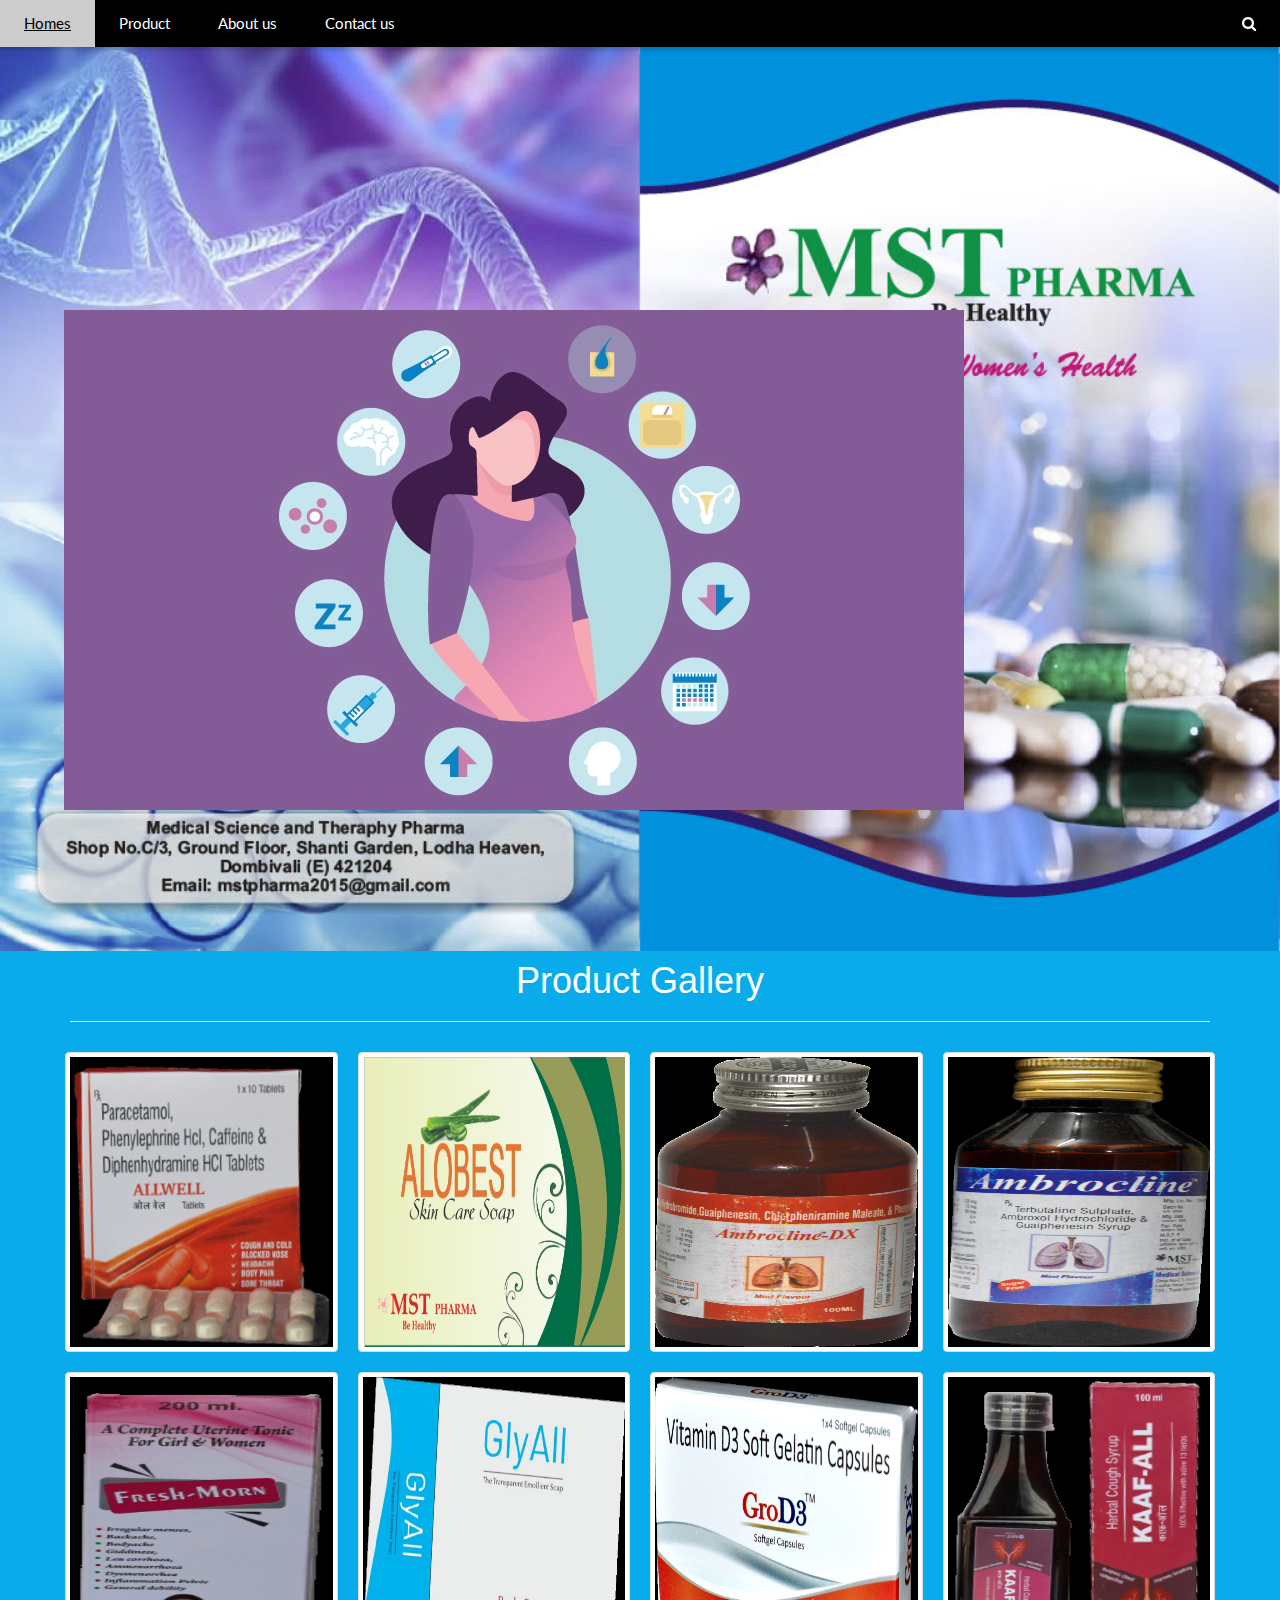
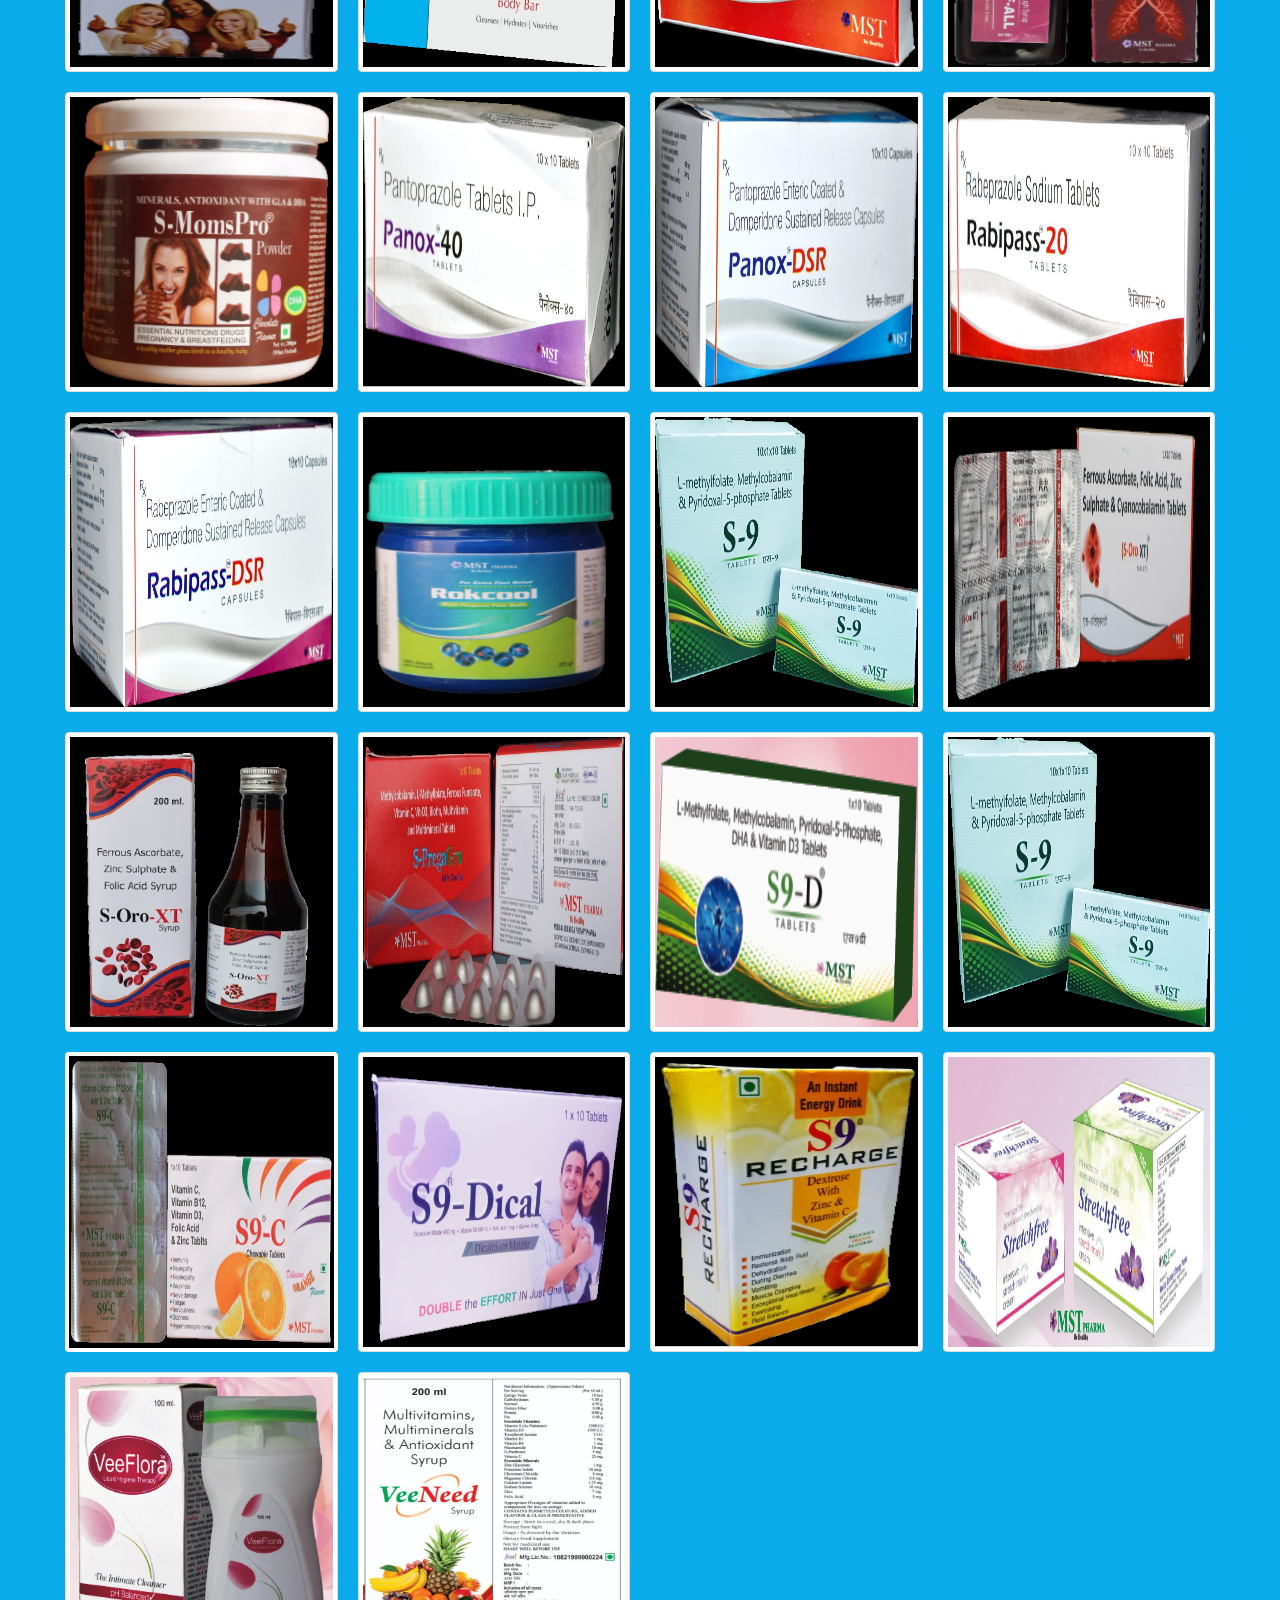
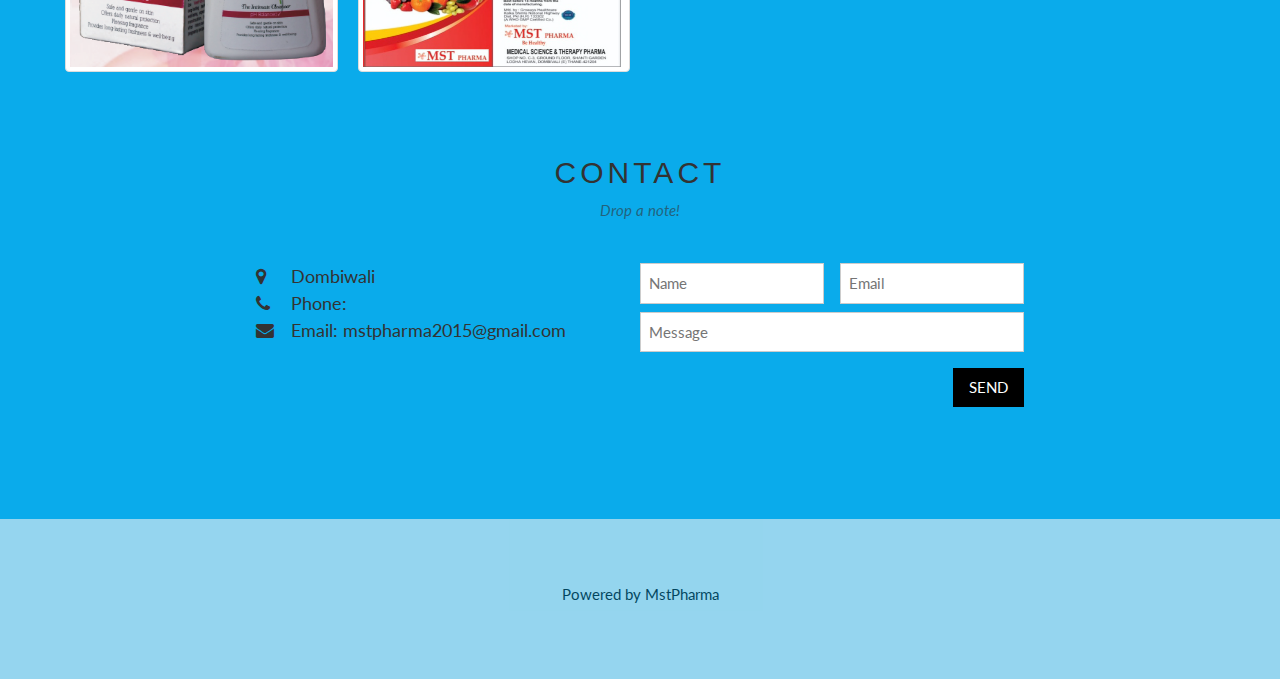
==== commit 8ae63a9f: "10_04_23" ====
--- a/index.html
+++ b/index.html
@@ -1,13 +1,15 @@
 <!DOCTYPE html>
 <html lang="en">
+<title>Medical Science and Therapy Pharma</title>
 
 <head>
-  <title>Medical Science and Therapy Pharma</title>
   <link rel="icon" href="images/icon.png">
 </head>
 
 <meta charset="UTF-8">
 <meta name="viewport" content="width=device-width, initial-scale=1">
+<link rel="stylesheet" href="https://maxcdn.bootstrapcdn.com/bootstrap/3.4.1/css/bootstrap.min.css">
+<link rel="stylesheet" href="styles.css">
 <link rel="stylesheet" href="https://www.w3schools.com/w3css/4/w3.css">
 <link rel="stylesheet" href="https://fonts.googleapis.com/css?family=Lato">
 <link rel="stylesheet" href="https://cdnjs.cloudflare.com/ajax/libs/font-awesome/4.7.0/css/font-awesome.min.css">
@@ -29,7 +31,7 @@
       <a class="w3-bar-item w3-button w3-padding-large w3-hide-medium w3-hide-large w3-right" href="javascript:void(0)"
         onclick="myFunction()" title="Toggle Navigation Menu"><i class="fa fa-bars"></i></a>
       <a href="#" class="w3-bar-item w3-button w3-padding-large">Homes</a>
-      <a href="#" class="w3-bar-item w3-button w3-padding-large w3-hide-small">Product</a>
+      <a href="#product" class="w3-bar-item w3-button w3-padding-large w3-hide-small">Product</a>
       <a href="#" class="w3-bar-item w3-button w3-padding-large w3-hide-small">About us</a>
       <a href="#contact" class="w3-bar-item w3-button w3-padding-large w3-hide-small">Contact us</a>
       <!--<div class="w3-dropdown-hover w3-hide-small">
@@ -45,85 +47,428 @@
     </div>
   </div>
 
-  <!-- Navbar on small screens (remove the onclick attribute if you want the navbar to always show on top of the content when clicking on the links) -->
-  <div id="navDemo" class="w3-bar-block w3-black w3-hide w3-hide-large w3-hide-medium w3-top" style="margin-top:46px">
-    <a href="#" class="w3-bar-item w3-button w3-padding-large" onclick="myFunction()">Homes</a>
-    <a href="#" class="w3-bar-item w3-button w3-padding-large" onclick="myFunction()">Product</a>
-    <a href="#" class="w3-bar-item w3-button w3-padding-large" onclick="myFunction()">About us</a>
-    <a href="#contact" class="w3-bar-item w3-button w3-padding-large" onclick="myFunction()">Contact us</a>
+
+
+  <!-- Page content -->
+  <div class="w3-content" style="max-width:100%;margin-top:46px; background-image: url(images/background01.jpg)">
+    <img src="images/background01.jpg" style="width:100%;">
+    <div class="bottom-left">
+      <img src="images/womens.jpg">
+    </div>
   </div>
 
-  <!-- Page content -->
-  <div class="w3-content" style="max-width:100%;margin-top:46px">
-
-    <div class="w3-content w3-section" style="max-width:100%">
-      <img class="mySlides" src="images/background01.jpg" style="width:100%;">
-      <img class="mySlides" src="images/background02.jpg" style="width:100%;">
-      <img class="mySlides" src="images/background03.jpg" style="width:100%;">
-      <img class="mySlides" src="images/background04.jpg" style="width:100%;">
-      <img class="mySlides" src="images/background05.jpg" style="width:100%;">
-      <img class="mySlides" src="images/background06.jpg" style="width:100%;">
-      <img class="mySlides" src="images/background07.jpg" style="width:100%;">
-      <img class="mySlides" src="images/background08.jpg" style="width:100%;">
-      <img class="mySlides" src="images/background09.jpg" style="width:100%;">
-      <img class="mySlides" src="images/background10.jpg" style="width:100%;">
-      <img class="mySlides" src="images/background11.jpg" style="width:100%;">
-      <img class="mySlides" src="images/background12.jpg" style="width:100%;">
-      <img class="mySlides" src="images/background13.jpg" style="width:100%;">
-      <img class="mySlides" src="images/background14.jpg" style="width:100%;">
-      <img class="mySlides" src="images/background15.jpg" style="width:100%;">
-      <img class="mySlides" src="images/background16.jpg" style="width:100%;">
-      <img class="mySlides" src="images/background17.jpg" style="width:100%;">
-      <img class="mySlides" src="images/background18.jpg" style="width:100%;">
-      <img class="mySlides" src="images/background19.jpg" style="width:100%;">
-      <img class="mySlides" src="images/background20.jpg" style="width:100%;">
-      <img class="mySlides" src="images/background21.jpg" style="width:100%;">
-      <img class="mySlides" src="images/background22.jpg" style="width:100%;">
-      <img class="mySlides" src="images/background23.jpg" style="width:100%;">
-      <img class="mySlides" src="images/background24.jpg" style="width:100%;">
-      <img class="mySlides" src="images/background25.jpg" style="width:100%;">
-      <img class="mySlides" src="images/background26.jpg" style="width:100%;">
-      <img class="mySlides" src="images/background27.jpg" style="width:100%;">
-      <img class="mySlides" src="images/background28.jpg" style="width:100%;">
-      <img class="mySlides" src="images/background29.jpg" style="width:100%;">
-      <img class="mySlides" src="images/background30.jpg" style="width:100%;">
-
+  
+  
+
+  <div class="container" id="product">
+
+    <h1 class="fw-light text-center text-lg-start mt-4 mb-0">Product Gallery</h1>
+
+    <hr class="mt-2 mb-5">
+
+    <div class="row text-center text-lg-start">
+
+      <div class="col-lg-3 col-md-4 col-6">
+        <a  class="d-block mb-4 h-100">
+          <img class="img-fluid img-thumbnail" src="images/product/allwell.png" alt="ALLWELL" onclick="document.getElementById('id01').style.display='block'" >
+        </a>
+        <div id="id01" class="w3-modal">
+          <div class="w3-modal-content">
+            <div class="w3-container">
+              <span onclick="document.getElementById('id01').style.display='none'"
+                class="w3-button w3-display-topright">&times;</span>
+              <img src="images/allwell.jpg" style="width: 100%; height: auto;">
+            </div>
+          </div>
+        </div>
+      </div>
+
+      <div class="col-lg-3 col-md-4 col-6">
+        <a  class="d-block mb-4 h-100">
+          <img class="img-fluid img-thumbnail" src="images/product/alobest.png" alt="ALOBEST" onclick="document.getElementById('id02').style.display='block'">
+        </a>
+        <div id="id02" class="w3-modal">
+          <div class="w3-modal-content">
+            <div class="w3-container">
+              <span onclick="document.getElementById('id02').style.display='none'"
+                class="w3-button w3-display-topright">&times;</span>
+              <img src="images/alobest.jpg" style="width: 100%; height: auto;">
+            </div>
+          </div>
+        </div>
+      </div>
+      <div class="col-lg-3 col-md-4 col-6">
+        <a  class="d-block mb-4 h-100">
+          <img class="img-fluid img-thumbnail" src="images/product/ambrocline-dx.png" alt="AMBROCLINE-DX" onclick="document.getElementById('id03').style.display='block'">
+        </a>
+        <div id="id03" class="w3-modal">
+          <div class="w3-modal-content">
+            <div class="w3-container">
+              <span onclick="document.getElementById('id03').style.display='none'"
+                class="w3-button w3-display-topright">&times;</span>
+              <img src="images/ambrocline.jpg" style="width: 100%; height: auto;">
+            </div>
+          </div>
+        </div>
+      </div>
+      <div class="col-lg-3 col-md-4 col-6">
+        <a  class="d-block mb-4 h-100">
+          <img class="img-fluid img-thumbnail" src="images/product/ambrocline.png" alt="AMBROCLINE" onclick="document.getElementById('id04').style.display='block'">
+        </a>
+        <div id="id04" class="w3-modal">
+          <div class="w3-modal-content">
+            <div class="w3-container">
+              <span onclick="document.getElementById('id04').style.display='none'"
+                class="w3-button w3-display-topright">&times;</span>
+              <img src="images/ambrocline.jpg" style="width: 100%; height: auto;">
+            </div>
+          </div>
+        </div>
+      </div>
+      <div class="col-lg-3 col-md-4 col-6">
+        <a  class="d-block mb-4 h-100">
+          <img class="img-fluid img-thumbnail" src="images/product/freshmorn.png" alt="FRFESHMORN" onclick="document.getElementById('id05').style.display='block'">
+        </a>
+        <div id="id05" class="w3-modal">
+          <div class="w3-modal-content">
+            <div class="w3-container">
+              <span onclick="document.getElementById('id05').style.display='none'"
+                class="w3-button w3-display-topright">&times;</span>
+              <img src="images/freshmorn.jpg" style="width: 100%; height: auto;">
+            </div>
+          </div>
+        </div>
+      </div>
+      <div class="col-lg-3 col-md-4 col-6">
+        <a  class="d-block mb-4 h-100">
+          <img class="img-fluid img-thumbnail" src="images/product/GlyAll.png" alt="GLYALL" onclick="document.getElementById('id06').style.display='block'">
+        </a>
+        <div id="id06" class="w3-modal">
+          <div class="w3-modal-content">
+            <div class="w3-container">
+              <span onclick="document.getElementById('id06').style.display='none'"
+                class="w3-button w3-display-topright">&times;</span>
+              <img src="images/GlyAll.jpg" style="width: 100%; height: auto;">
+            </div>
+          </div>
+        </div>
+      </div>
+      <div class="col-lg-3 col-md-4 col-6">
+        <a class="d-block mb-4 h-100">
+          <img class="img-fluid img-thumbnail" src="images/product/grod3.png" alt="GROD3" onclick="document.getElementById('id07').style.display='block'">
+        </a>
+        <div id="id07" class="w3-modal">
+          <div class="w3-modal-content">
+            <div class="w3-container">
+              <span onclick="document.getElementById('id07').style.display='none'"
+                class="w3-button w3-display-topright">&times;</span>
+              <img src="images/grod3.jpg" style="width: 100%; height: auto;">
+            </div>
+          </div>
+        </div>
+      </div>
+      <div class="col-lg-3 col-md-4 col-6">
+        <a  class="d-block mb-4 h-100">
+          <img class="img-fluid img-thumbnail" src="images/product/kaaf-all.png" alt="KAAF-ALL" onclick="document.getElementById('id08').style.display='block'">
+        </a>
+        <div id="id08" class="w3-modal">
+          <div class="w3-modal-content">
+            <div class="w3-container">
+              <span onclick="document.getElementById('id08').style.display='none'"
+                class="w3-button w3-display-topright">&times;</span>
+              <img src="images/kaaf-all.jpg" style="width: 100%; height: auto;">
+            </div>
+          </div>
+        </div>
+      </div>
+      <div class="col-lg-3 col-md-4 col-6">
+        <a  class="d-block mb-4 h-100">
+          <img class="img-fluid img-thumbnail" src="images/product/momspro.png" alt="MOMSPRO" onclick="document.getElementById('id09').style.display='block'">
+        </a>
+        <div id="id09" class="w3-modal">
+          <div class="w3-modal-content">
+            <div class="w3-container">
+              <span onclick="document.getElementById('id09').style.display='none'"
+                class="w3-button w3-display-topright">&times;</span>
+              <img src="images/momspro.jpg" style="width: 100%; height: auto;">
+            </div>
+          </div>
+        </div>
+      </div>
+      <div class="col-lg-3 col-md-4 col-6">
+        <a  class="d-block mb-4 h-100">
+          <img class="img-fluid img-thumbnail" src="images/product/panox-40.png" alt="PANOX-40" onclick="document.getElementById('id10').style.display='block'">
+        </a>
+        <div id="id10" class="w3-modal">
+          <div class="w3-modal-content">
+            <div class="w3-container">
+              <span onclick="document.getElementById('id10').style.display='none'"
+                class="w3-button w3-display-topright">&times;</span>
+              <img src="images/panox-40.jpg" style="width: 100%; height: auto;">
+            </div>
+          </div>
+        </div>
+      </div>
+      <div class="col-lg-3 col-md-4 col-6">
+        <a  class="d-block mb-4 h-100">
+          <img class="img-fluid img-thumbnail" src="images/product/panox-dsr.png" alt="PANOX-DSR" onclick="document.getElementById('id11').style.display='block'">
+        </a>
+        <div id="id11" class="w3-modal">
+          <div class="w3-modal-content">
+            <div class="w3-container">
+              <span onclick="document.getElementById('id11').style.display='none'"
+                class="w3-button w3-display-topright">&times;</span>
+              <img src="images/panox-40.jpg" style="width: 100%; height: auto;">
+            </div>
+          </div>
+        </div>
+      </div>
+      <div class="col-lg-3 col-md-4 col-6">
+        <a  class="d-block mb-4 h-100">
+          <img class="img-fluid img-thumbnail" src="images/product/rabipass-20.png" alt="RABIPASS-20" onclick="document.getElementById('id12').style.display='block'">
+        </a>
+        <div id="id12" class="w3-modal">
+          <div class="w3-modal-content">
+            <div class="w3-container">
+              <span onclick="document.getElementById('id12').style.display='none'"
+                class="w3-button w3-display-topright">&times;</span>
+              <img src="images/rabipass.jpg" style="width: 100%; height: auto;">
+            </div>
+          </div>
+        </div>
+      </div>
+      <div class="col-lg-3 col-md-4 col-6">
+        <a  class="d-block mb-4 h-100">
+          <img class="img-fluid img-thumbnail" src="images/product/rabipass-dsr.png" alt="RABIPASS-DSR" onclick="document.getElementById('id13').style.display='block'">
+        </a>
+        <div id="id13" class="w3-modal">
+          <div class="w3-modal-content">
+            <div class="w3-container">
+              <span onclick="document.getElementById('id13').style.display='none'"
+                class="w3-button w3-display-topright">&times;</span>
+              <img src="images/rabipass.jpg" style="width: 100%; height: auto;">
+            </div>
+          </div>
+        </div>
+      </div>
+      <div class="col-lg-3 col-md-4 col-6">
+        <a  class="d-block mb-4 h-100">
+          <img class="img-fluid img-thumbnail" src="images/product/rokcool.png" alt="ROKCOOL" onclick="document.getElementById('id14').style.display='block'">
+        </a>
+        <div id="id14" class="w3-modal">
+          <div class="w3-modal-content">
+            <div class="w3-container">
+              <span onclick="document.getElementById('id14').style.display='none'"
+                class="w3-button w3-display-topright">&times;</span>
+              <img src="images/rokcool.jpg" style="width: 100%; height: auto;">
+            </div>
+          </div>
+        </div>
+      </div>
+      <div class="col-lg-3 col-md-4 col-6">
+        <a  class="d-block mb-4 h-100">
+          <img class="img-fluid img-thumbnail" src="images/product/s-9.png" alt="S-9" onclick="document.getElementById('id15').style.display='block'">
+        </a>
+        <div id="id15" class="w3-modal">
+          <div class="w3-modal-content">
+            <div class="w3-container">
+              <span onclick="document.getElementById('id15').style.display='none'"
+                class="w3-button w3-display-topright">&times;</span>
+              <img src="images/s-9.jpg" style="width: 100%; height: auto;">
+            </div>
+          </div>
+        </div>
+      </div>
+      <div class="col-lg-3 col-md-4 col-6">
+        <a  class="d-block mb-4 h-100">
+          <img class="img-fluid img-thumbnail" src="images/product/s-oro-xt-tab.png" alt="S-ORO-XT-TAB" onclick="document.getElementById('id16').style.display='block'">
+        </a>
+        <div id="id16" class="w3-modal">
+          <div class="w3-modal-content">
+            <div class="w3-container">
+              <span onclick="document.getElementById('id16').style.display='none'"
+                class="w3-button w3-display-topright">&times;</span>
+              <img src="images/s-oro-xt-tab.jpg" style="width: 100%; height: auto;">
+            </div>
+          </div>
+        </div>
+      </div>
+      <div class="col-lg-3 col-md-4 col-6">
+        <a  class="d-block mb-4 h-100">
+          <img class="img-fluid img-thumbnail" src="images/product/s-oro-xt.png" alt="S-ORO-XT-SYRUP" onclick="document.getElementById('id17').style.display='block'">
+        </a>
+        <div id="id17" class="w3-modal">
+          <div class="w3-modal-content">
+            <div class="w3-container">
+              <span onclick="document.getElementById('id17').style.display='none'"
+                class="w3-button w3-display-topright">&times;</span>
+              <img src="images/s-oro-xt-tab.jpg" style="width: 100%; height: auto;">
+            </div>
+          </div>
+        </div>
+      </div>
+      <div class="col-lg-3 col-md-4 col-6">
+        <a  class="d-block mb-4 h-100">
+          <img class="img-fluid img-thumbnail" src="images/product/s-pregagro.png" alt="S-PREGAGRO" onclick="document.getElementById('id18').style.display='block'">
+        </a>
+        <div id="id18" class="w3-modal">
+          <div class="w3-modal-content">
+            <div class="w3-container">
+              <span onclick="document.getElementById('id18').style.display='none'"
+                class="w3-button w3-display-topright">&times;</span>
+              <img src="images/s-pregagro.jpg" style="width: 100%; height: auto;">
+            </div>
+          </div>
+        </div>
+      </div>
+      <div class="col-lg-3 col-md-4 col-6">
+        <a  class="d-block mb-4 h-100">
+          <img class="img-fluid img-thumbnail" src="images/product/S9-D.PNG" alt="S9-D" onclick="document.getElementById('id19').style.display='block'">
+        </a>
+        <div id="id19" class="w3-modal">
+          <div class="w3-modal-content">
+            <div class="w3-container">
+              <span onclick="document.getElementById('id19').style.display='none'"
+                class="w3-button w3-display-topright">&times;</span>
+              <img src="images/S9-D.jpg" style="width: 100%; height: auto;">
+            </div>
+          </div>
+        </div>
+      </div>
+      <div class="col-lg-3 col-md-4 col-6">
+        <a  class="d-block mb-4 h-100">
+          <img class="img-fluid img-thumbnail" src="images/product/s9.png" alt="S9" onclick="document.getElementById('id20').style.display='block'">
+        </a>
+        <div id="id20" class="w3-modal">
+          <div class="w3-modal-content">
+            <div class="w3-container">
+              <span onclick="document.getElementById('id20').style.display='none'"
+                class="w3-button w3-display-topright">&times;</span>
+              <img src="images/s9.jpg" style="width: 100%; height: auto;">
+            </div>
+          </div>
+        </div>
+      </div>
+      <div class="col-lg-3 col-md-4 col-6">
+        <a  class="d-block mb-4 h-100">
+          <img class="img-fluid img-thumbnail" src="images/product/s9c.png" alt="S9C" onclick="document.getElementById('id21').style.display='block'" style="border: blue;"
+        </a>
+        <div id="id21" class="w3-modal">
+          <div class="w3-modal-content">
+            <div class="w3-container">
+              <span onclick="document.getElementById('id21').style.display='none'"
+                class="w3-button w3-display-topright">&times;</span>
+              <img src="images/s9c.jpg" style="width: 100%; height: auto;">
+            </div>
+          </div>
+        </div>
+      </div>
+      <div class="col-lg-3 col-md-4 col-6">
+        <a  class="d-block mb-4 h-100">
+          <img class="img-fluid img-thumbnail" src="images/product/s9dical.png" alt="S9DICAL" onclick="document.getElementById('id22').style.display='block'">
+        </a>
+        <div id="id22" class="w3-modal">
+          <div class="w3-modal-content">
+            <div class="w3-container">
+              <span onclick="document.getElementById('id22').style.display='none'"
+                class="w3-button w3-display-topright">&times;</span>
+              <img src="images/s9dical.jpg" style="width: 100%; height: auto;">
+            </div>
+          </div>
+        </div>
+      </div>
+      <div class="col-lg-3 col-md-4 col-6">
+        <a  class="d-block mb-4 h-100">
+          <img class="img-fluid img-thumbnail" src="images/product/s9reacharge.png" alt="S9 REACHARGE" onclick="document.getElementById('id23').style.display='block'">
+        </a>
+        <div id="id23" class="w3-modal">
+          <div class="w3-modal-content">
+            <div class="w3-container">
+              <span onclick="document.getElementById('id23').style.display='none'"
+                class="w3-button w3-display-topright">&times;</span>
+              <img src="images/s9reacharge.jpg" style="width: 100%; height: auto;">
+            </div>
+          </div>
+        </div>
+      </div>
+      <div class="col-lg-3 col-md-4 col-6">
+        <a  class="d-block mb-4 h-100">
+          <img class="img-fluid img-thumbnail" src="images/product/stretchfree.PNG" alt="STRETCH FREE" onclick="document.getElementById('id24').style.display='block'">
+        </a>
+        <div id="id24" class="w3-modal">
+          <div class="w3-modal-content">
+            <div class="w3-container">
+              <span onclick="document.getElementById('id24').style.display='none'"
+                class="w3-button w3-display-topright">&times;</span>
+              <img src="images/stretchfree.jpg" style="width: 100%; height: auto;">
+            </div>
+          </div>
+        </div>
+      </div>
+      <div class="col-lg-3 col-md-4 col-6">
+        <a  class="d-block mb-4 h-100">
+          <img class="img-fluid img-thumbnail" src="images/product/veeflora.PNG" alt="VEE FLORA" onclick="document.getElementById('id25').style.display='block'">
+        </a>
+        <div id="id25" class="w3-modal">
+          <div class="w3-modal-content">
+            <div class="w3-container">
+              <span onclick="document.getElementById('id25').style.display='none'"
+                class="w3-button w3-display-topright">&times;</span>
+              <img src="images/veeflora.jpg" style="width: 100%; height: auto;">
+            </div>
+          </div>
+        </div>
+      </div>
+      <div class="col-lg-3 col-md-4 col-6">
+        <a  class="d-block mb-4 h-100">
+          <img class="img-fluid img-thumbnail" src="images/product/veeneed.png" alt="VEE NEED" onclick="document.getElementById('id26').style.display='block'">
+        </a>
+        <div id="id26" class="w3-modal">
+          <div class="w3-modal-content">
+            <div class="w3-container">
+              <span onclick="document.getElementById('id26').style.display='none'"
+                class="w3-button w3-display-topright">&times;</span>
+              <img src="images/veeneed.jpg" style="width: 100%; height: auto;">
+            </div>
+          </div>
+        </div>
+      </div>
     </div>
 
-    
-
-
-    <!-- The Contact Section -->
-    <div class="w3-container w3-content w3-padding-64" style="max-width:800px" id="contact">
-      <h2 class="w3-wide w3-center">CONTACT</h2>
-      <p class="w3-opacity w3-center"><i>Drop a note!</i></p>
-      <div class="w3-row w3-padding-32">
-        <div class="w3-col m6 w3-large w3-margin-bottom">
-          <i class="fa fa-map-marker" style="width:30px"></i> Dombiwali<br>
-          <i class="fa fa-phone" style="width:30px"></i> Phone: <br>
-          <i class="fa fa-envelope" style="width:30px"> </i> Email: mstpharma2015@gmail.com<br>
-        </div>
-        <div class="w3-col m6">
-          <form action="/action_page.php" target="_blank">
-            <div class="w3-row-padding" style="margin:0 -16px 8px -16px">
-              <div class="w3-half">
-                <input class="w3-input w3-border" type="text" placeholder="Name" required name="Name">
-              </div>
-              <div class="w3-half">
-                <input class="w3-input w3-border" type="text" placeholder="Email" required name="Email">
-              </div>
-            </div>
-            <input class="w3-input w3-border" type="text" placeholder="Message" required name="Message">
-            <button class="w3-button w3-black w3-section w3-right" type="submit">SEND</button>
-          </form>
-        </div>
+  </div>
+
+
+  <!-- The Contact Section -->
+  <div class="w3-container w3-content w3-padding-64" style="max-width:800px" id="contact">
+    <h2 class="w3-wide w3-center">CONTACT</h2>
+    <p class="w3-opacity w3-center"><i>Drop a note!</i></p>
+    <div class="w3-row w3-padding-32">
+      <div class="w3-col m6 w3-large w3-margin-bottom">
+        <i class="fa fa-map-marker" style="width:30px"></i> Dombiwali<br>
+        <i class="fa fa-phone" style="width:30px"></i> Phone: <br>
+        <i class="fa fa-envelope" style="width:30px"> </i> Email: mstpharma2015@gmail.com<br>
+      </div>
+      <div class="w3-col m6">
+        <form action="/action_page.php" target="_blank">
+          <div class="w3-row-padding" style="margin:0 -16px 8px -16px">
+            <div class="w3-half">
+              <input class="w3-input w3-border" type="text" placeholder="Name" required name="Name">
+            </div>
+            <div class="w3-half">
+              <input class="w3-input w3-border" type="text" placeholder="Email" required name="Email">
+            </div>
+          </div>
+          <input class="w3-input w3-border" type="text" placeholder="Message" required name="Message">
+          <button class="w3-button w3-black w3-section w3-right" type="submit">SEND</button>
+        </form>
       </div>
     </div>
-
-    <!-- End Page Content -->
   </div>
 
- 
+  <!-- End Page Content -->
+  </div>
+
+
   <!-- Footer -->
   <footer class="w3-container w3-padding-64 w3-center w3-opacity w3-light-grey w3-xlarge">
     <p class="w3-medium">Powered by <a href="https://www.mstpharma.in" target="_blank">MstPharma</a></p>
@@ -164,7 +509,9 @@
       }
     }
   </script>
- 
+  <!-- Page Content -->
+  
+
 
 </body>
 
--- a/styles.css
+++ b/styles.css
@@ -0,0 +1,90 @@
+.col-container {
+  display: table;
+  width: 100%;
+ 
+  margin-top: 10px;
+ 
+}
+.col {
+  display: table-cell;
+  padding: 5%;
+  padding-top: 2%;
+  padding-left: 5%;
+
+}
+
+.col img {
+  width: 250px;
+  height: 300px;
+  border-radius: 10px;
+}
+
+
+
+body {
+  background: #f4f4f4;
+  /*background-image: url("images/back.jpg");*/
+  background-color: rgb(10, 171, 235);
+}
+
+.banner {
+  background: #a770ef;
+  background: -webkit-linear-gradient(to right, #a770ef, #cf8bf3, #fdb99b);
+  background: linear-gradient(to right, #a770ef, #cf8bf3, #fdb99b);
+}
+
+.img-thumbnail  {
+  width: 400px;;
+  height: 300px;
+ 
+}
+
+.col-lg-3 {
+  
+  padding: 10px;
+}
+
+
+
+/* Container holding the image and the text */
+.container {
+  position: relative;
+  text-align: center;
+  color: white;
+}
+
+/* Bottom left text */
+.bottom-left {
+  position: absolute;
+  bottom: 10%;
+  left: 5%;
+}
+
+/* Top left text */
+.top-left {
+  position: absolute;
+  top: 40%;
+  left: 16px;
+}
+
+/* Top right text */
+.top-right {
+  position: absolute;
+  top: 8px;
+  right: 16px;
+}
+
+/* Bottom right text */
+.bottom-right {
+  position: absolute;
+  bottom: 8px;
+  right: 16px;
+}
+
+/* Centered text */
+.centered {
+  position: absolute;
+  top: 50%;
+  left: 50%;
+  transform: translate(-50%, -50%);
+}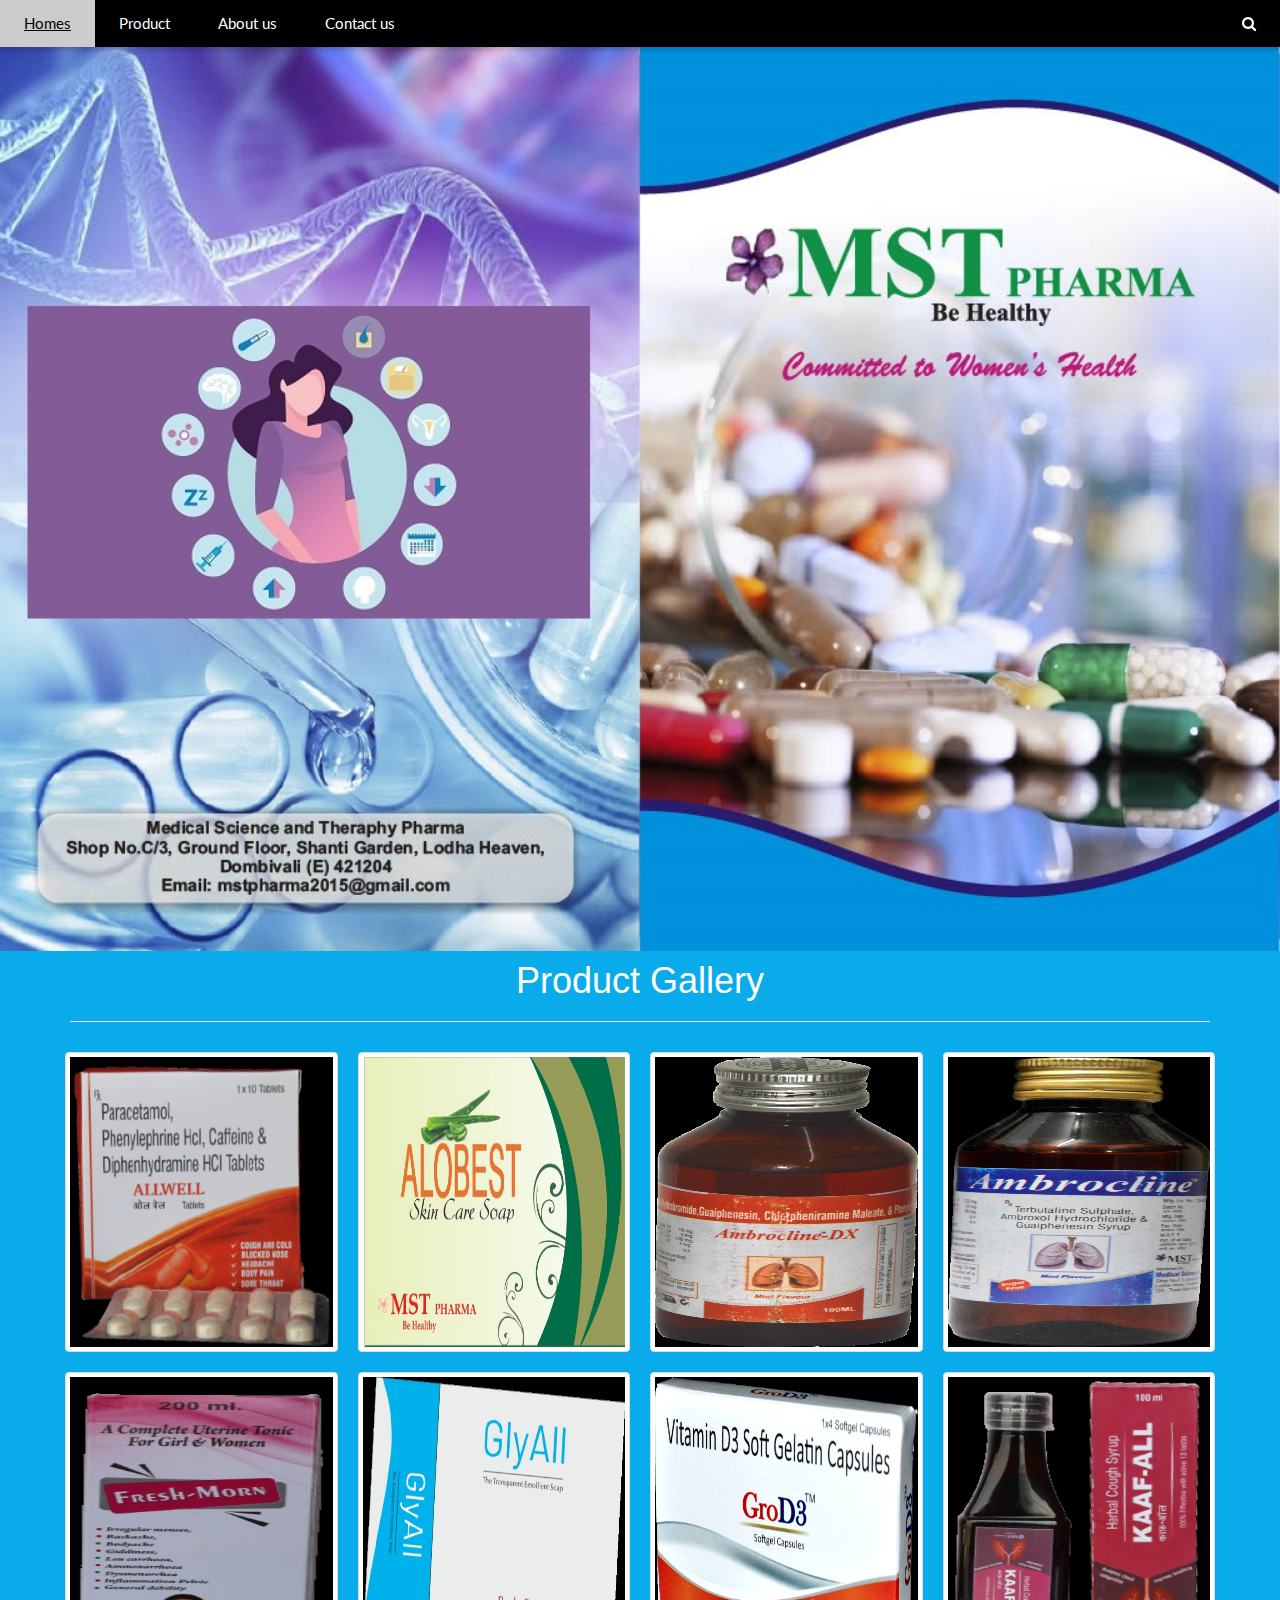
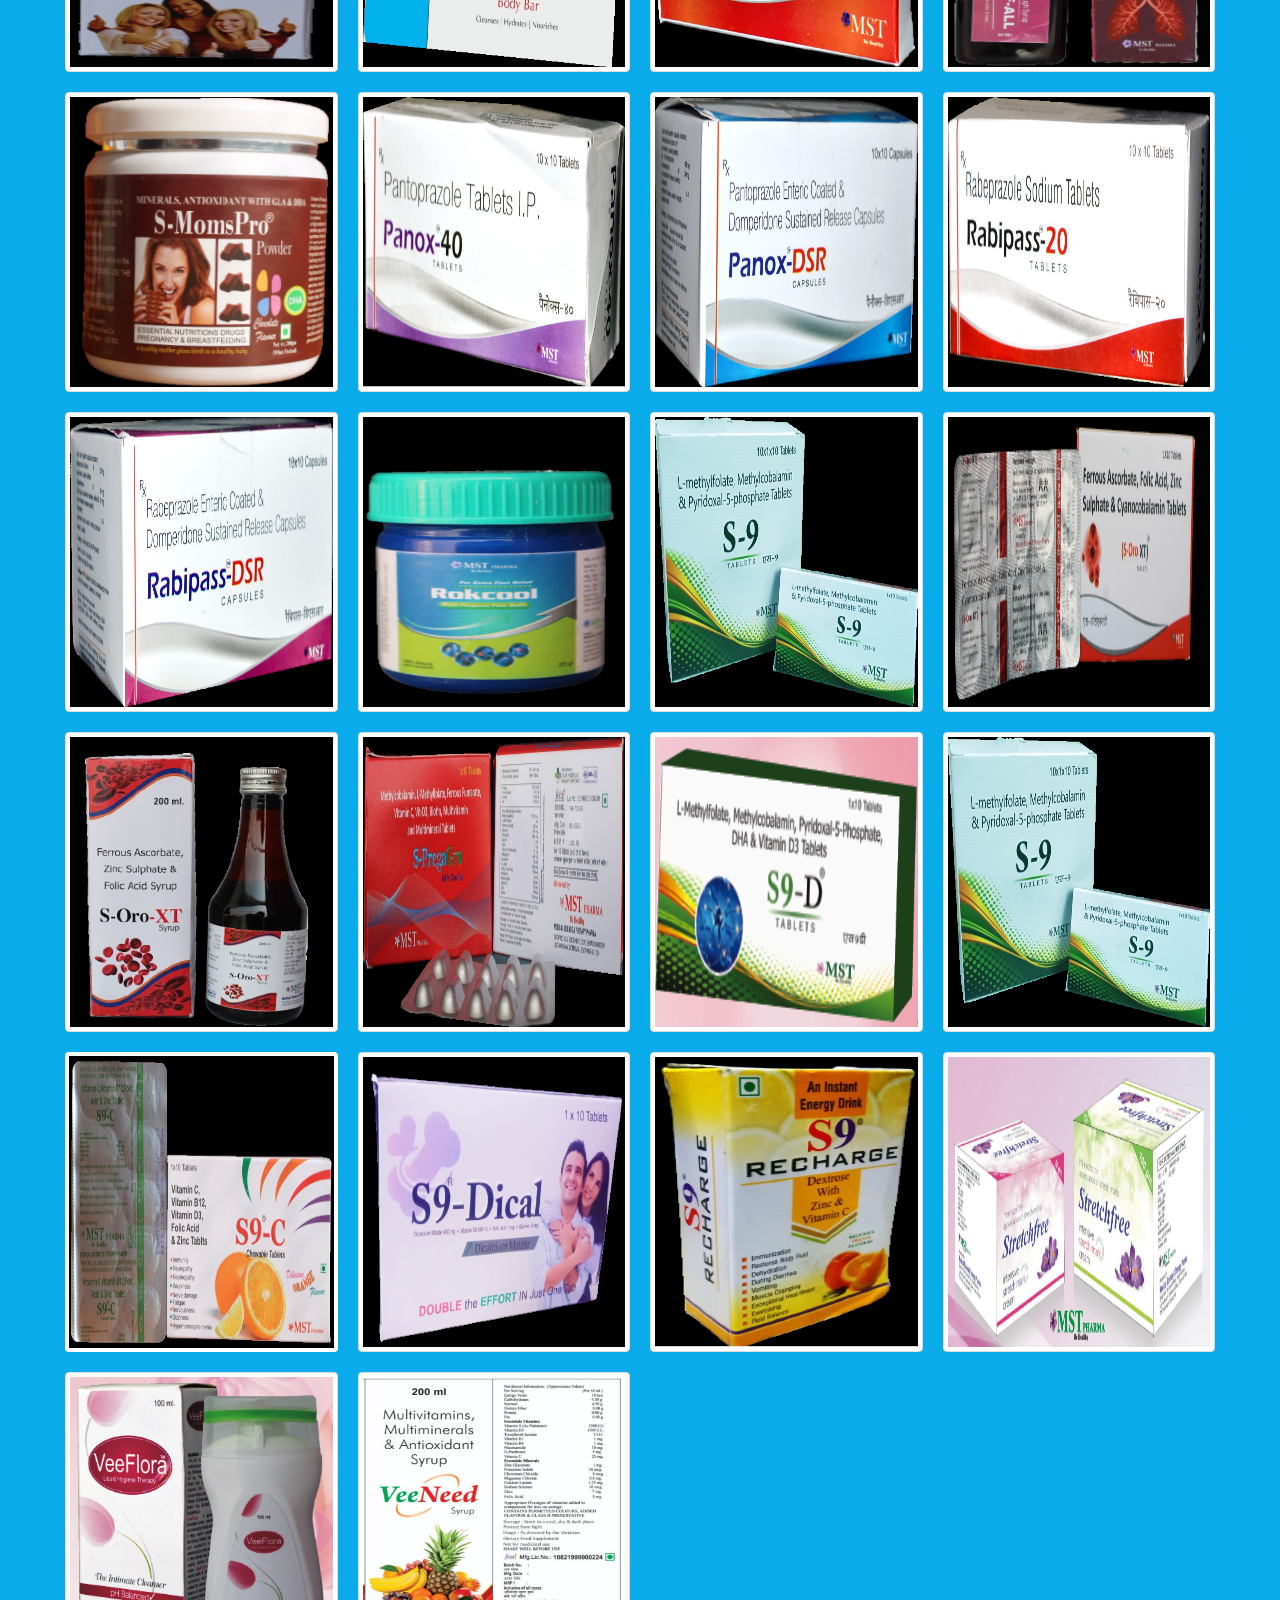
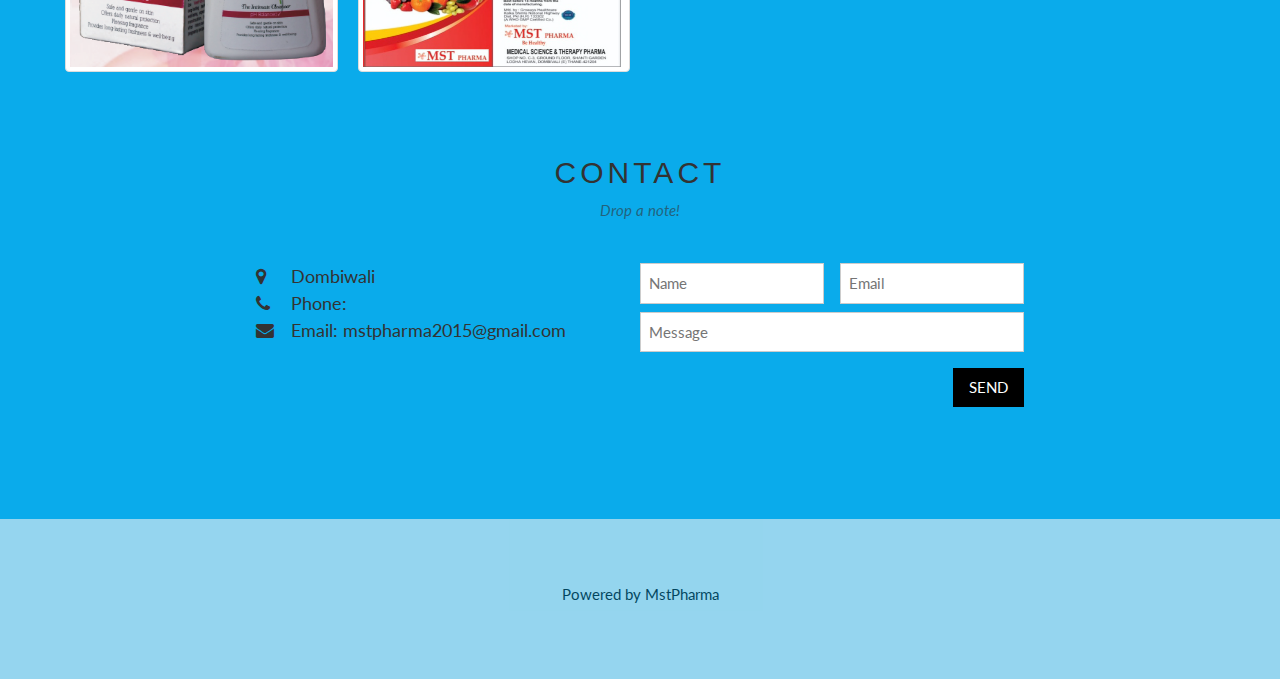
==== commit 8fca8c7f: "back" ====
--- a/index.html
+++ b/index.html
@@ -48,13 +48,20 @@
   </div>
 
 
+  <!-- Navbar on small screens (remove the onclick attribute if you want the navbar to always show on top of the content when clicking on the links) -->
+  <div id="navDemo" class="w3-bar-block w3-black w3-hide w3-hide-large w3-hide-medium w3-top" style="margin-top:46px">
+    <a href="#" class="w3-bar-item w3-button w3-padding-large" onclick="myFunction()">Homes</a>
+    <a href="#product" class="w3-bar-item w3-button w3-padding-large" onclick="myFunction()">Product</a>
+    <a href="#" class="w3-bar-item w3-button w3-padding-large" onclick="myFunction()">About us</a>
+    <a href="#contact" class="w3-bar-item w3-button w3-padding-large" onclick="myFunction()">Contact us</a>
+  </div>
 
   <!-- Page content -->
   <div class="w3-content" style="max-width:100%;margin-top:46px; background-image: url(images/background01.jpg)">
-    <img src="images/background01.jpg" style="width:100%;">
-    <div class="bottom-left">
-      <img src="images/womens.jpg">
-    </div>
+    <img src="images/background02.jpg" style="width:100%;">
+    <!--<div class="bottom-left">
+      <img src="images/womens1.jpg" class="img-thumbnail">
+    </div>-->
   </div>
 
   
--- a/styles.css
+++ b/styles.css
@@ -13,11 +13,11 @@
 
 }
 
-.col img {
+/*.col img {
   width: 250px;
   height: 300px;
   border-radius: 10px;
-}
+}*/
 
 
 
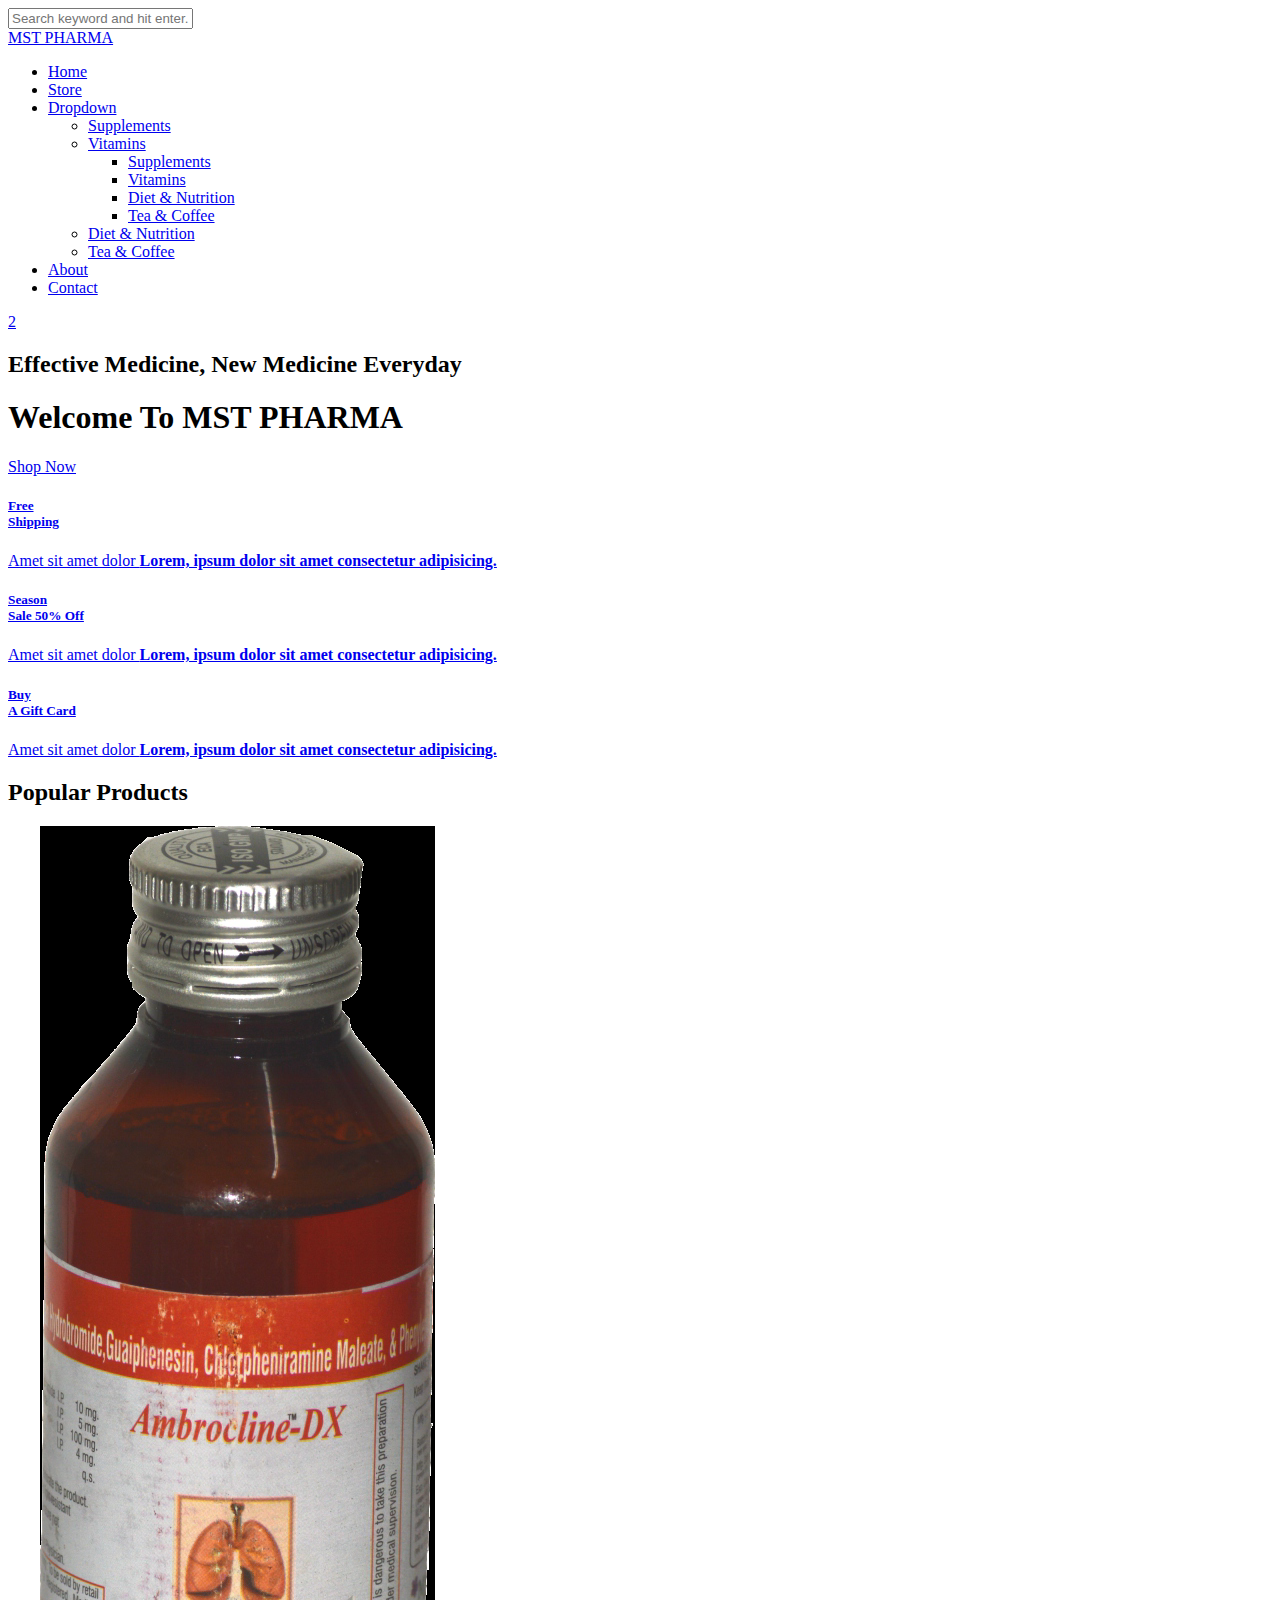
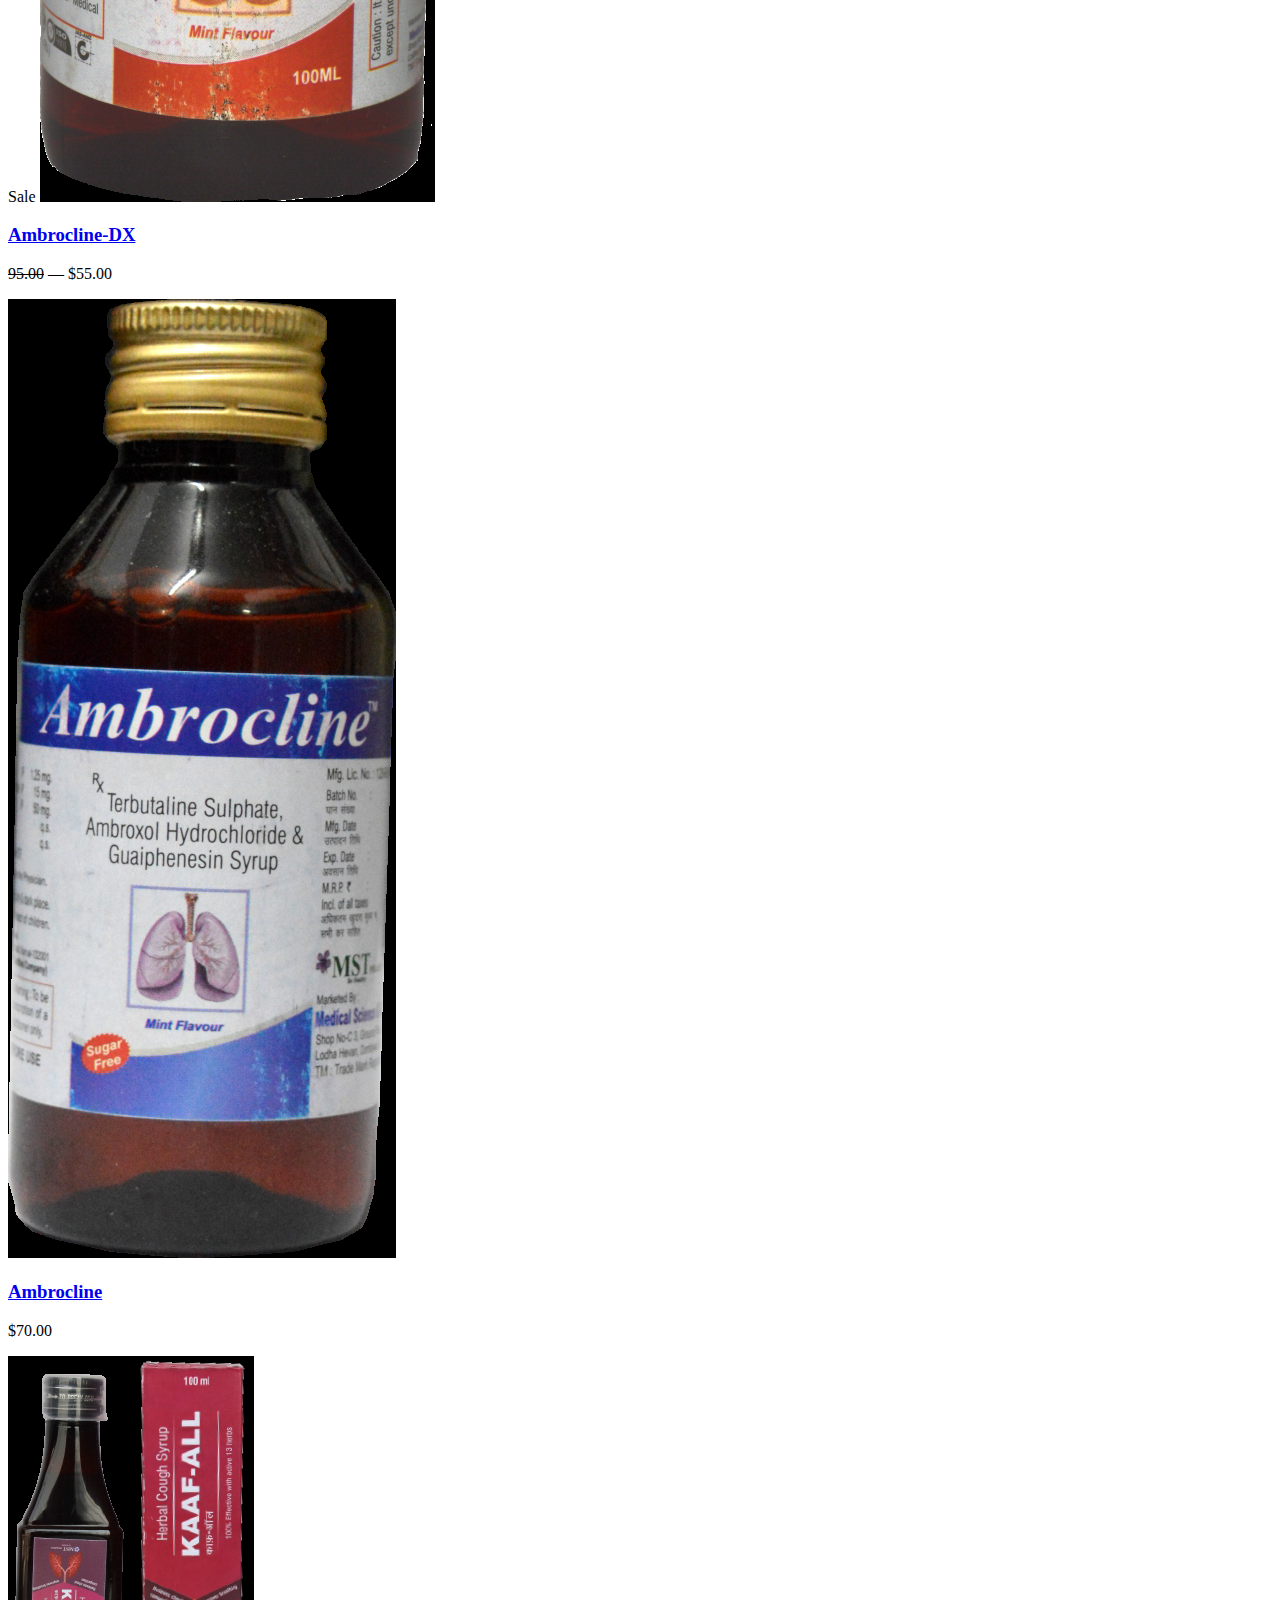
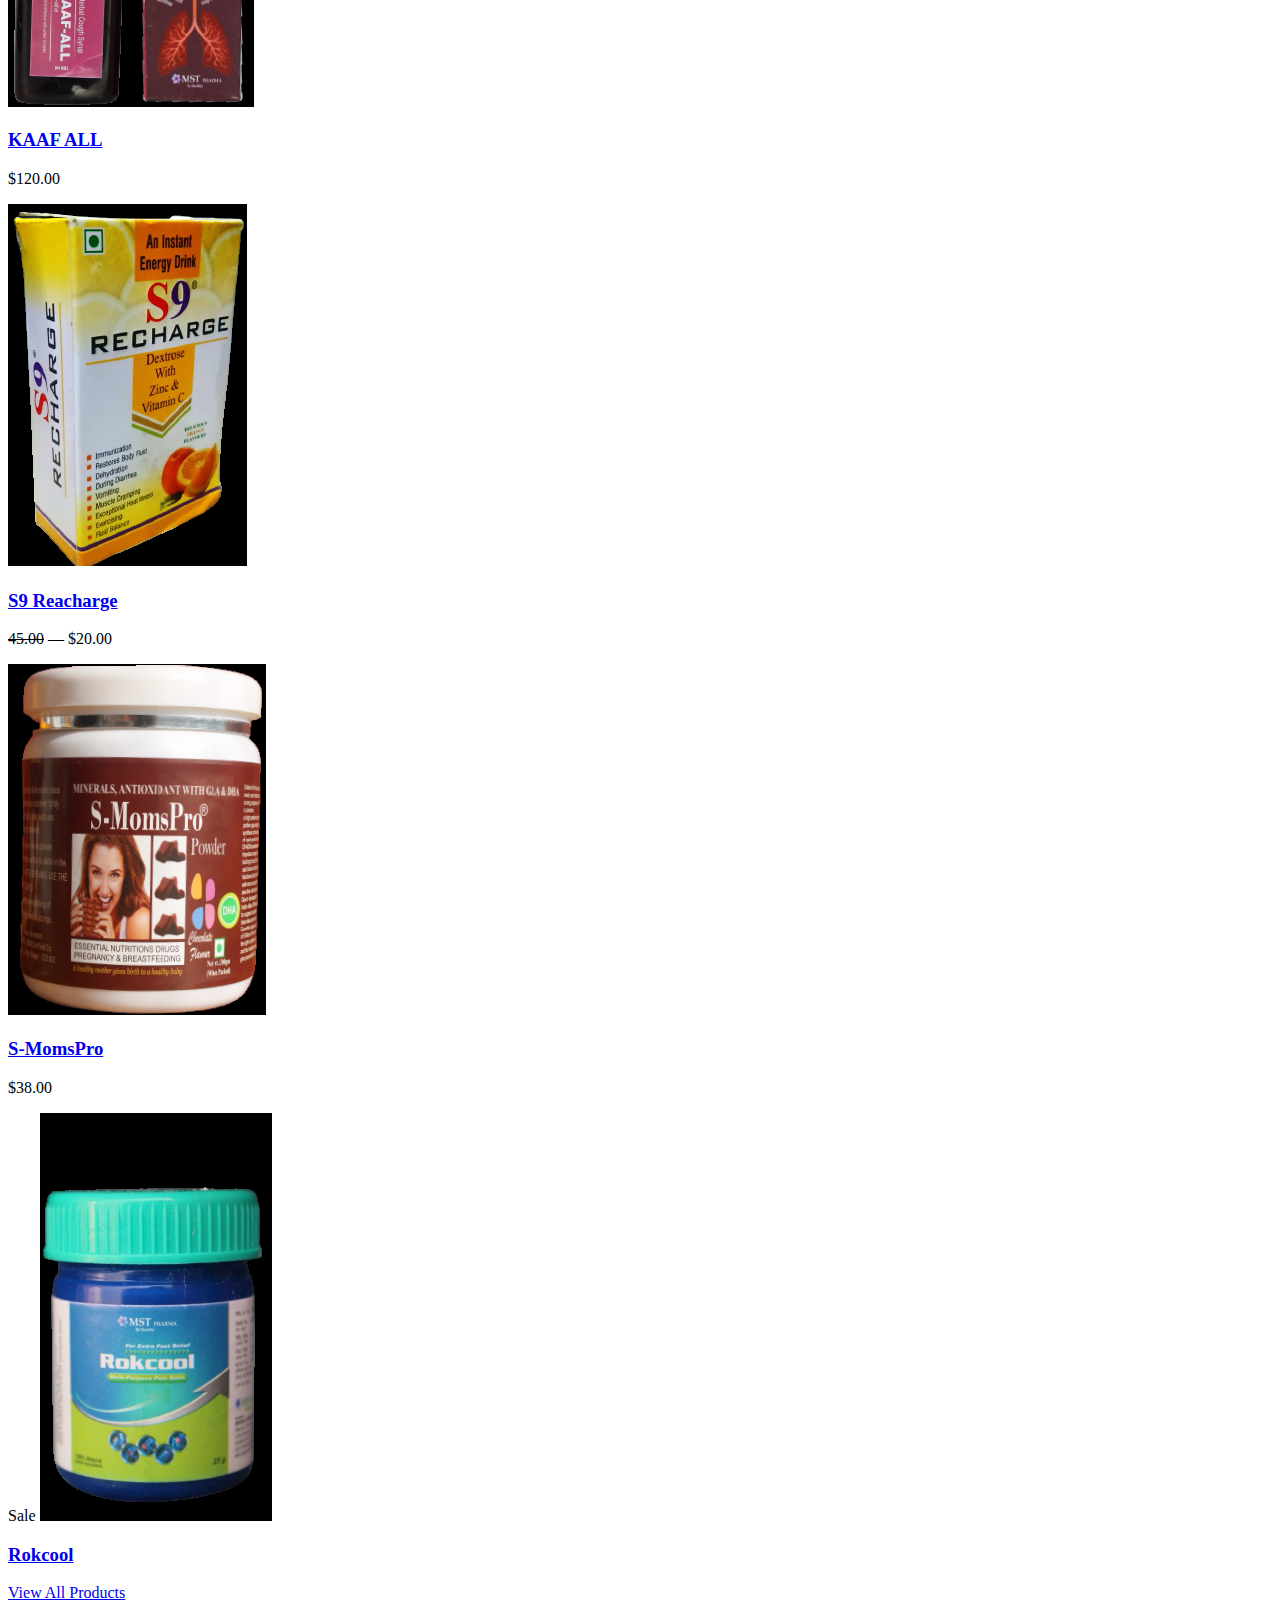
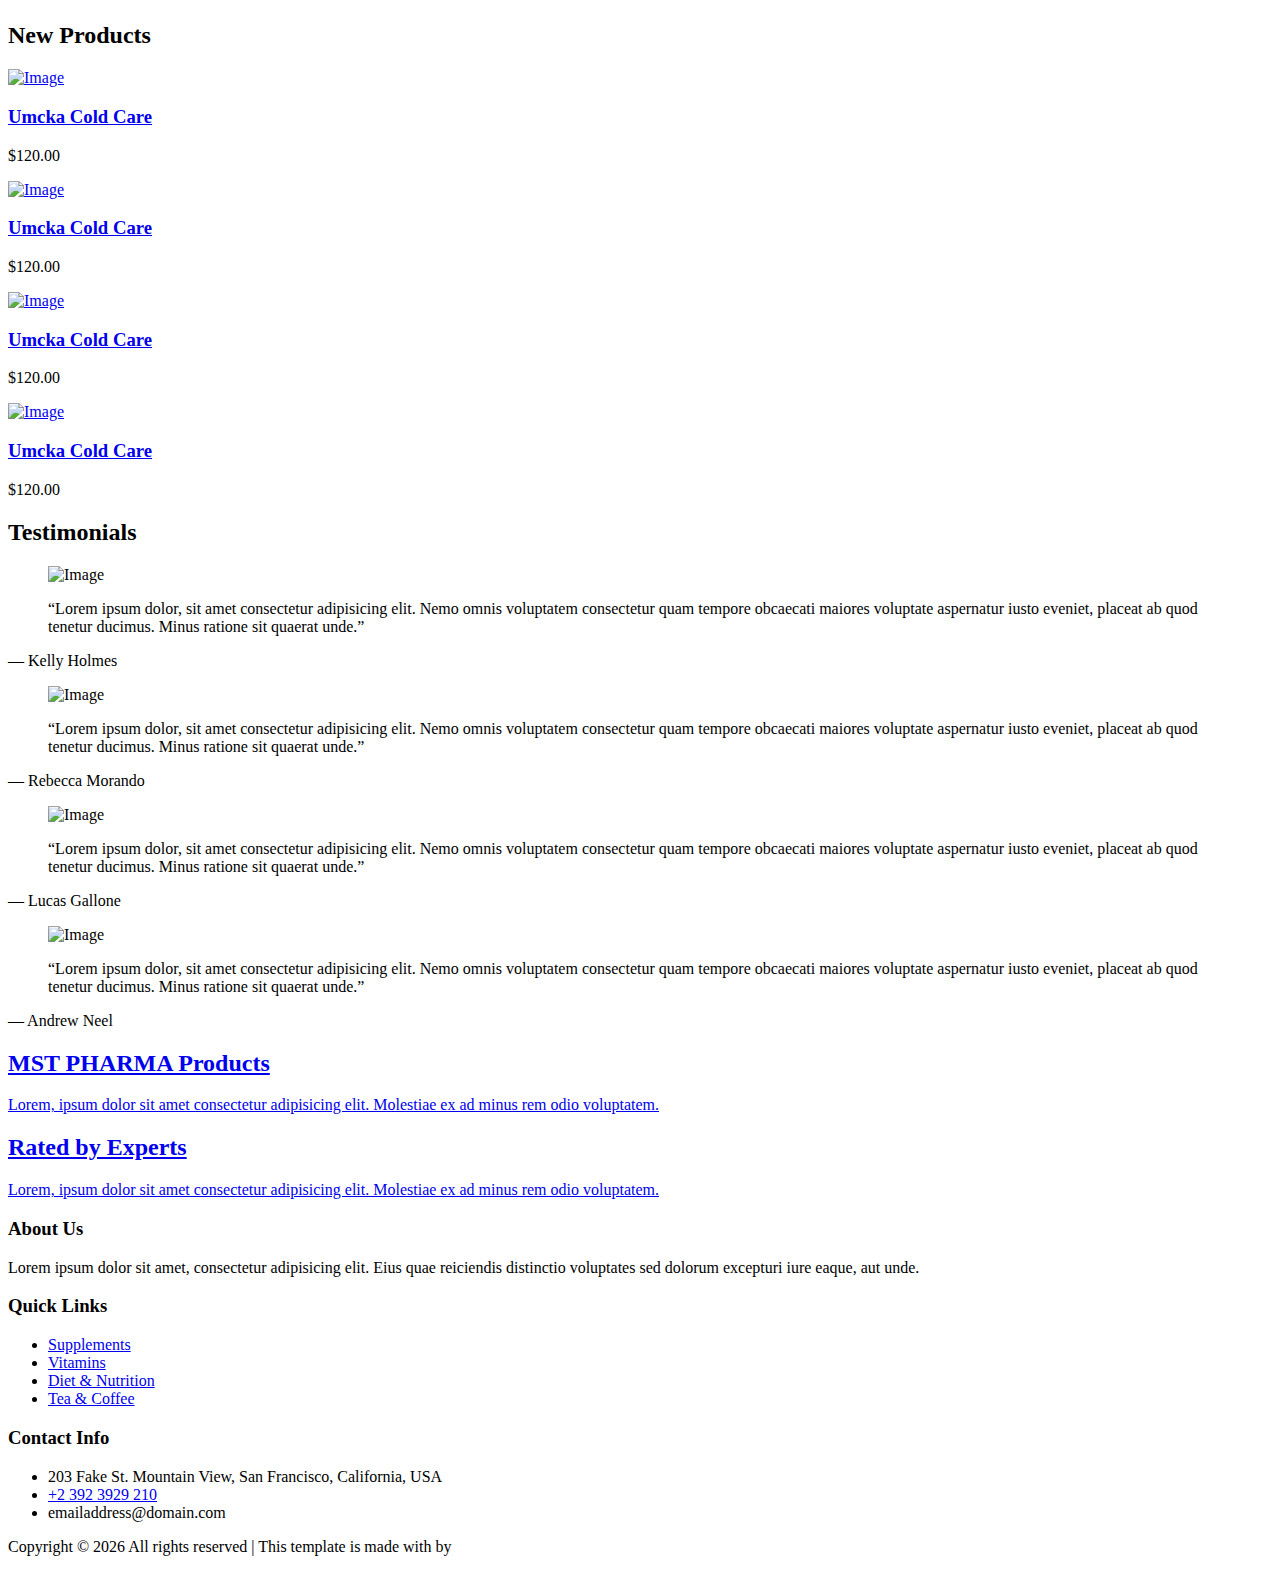
==== commit ed661207: "removed old company info" ====
--- a/index.html
+++ b/index.html
@@ -1,525 +1,390 @@
-<!DOCTYPE html>
-<html lang="en">
-<title>Medical Science and Therapy Pharma</title>
-
-<head>
-  <link rel="icon" href="images/icon.png">
-</head>
-
-<meta charset="UTF-8">
-<meta name="viewport" content="width=device-width, initial-scale=1">
-<link rel="stylesheet" href="https://maxcdn.bootstrapcdn.com/bootstrap/3.4.1/css/bootstrap.min.css">
-<link rel="stylesheet" href="styles.css">
-<link rel="stylesheet" href="https://www.w3schools.com/w3css/4/w3.css">
-<link rel="stylesheet" href="https://fonts.googleapis.com/css?family=Lato">
-<link rel="stylesheet" href="https://cdnjs.cloudflare.com/ajax/libs/font-awesome/4.7.0/css/font-awesome.min.css">
-<style>
-  body {
-    font-family: "Lato", sans-serif
-  }
-
-  .mySlides {
-    display: none
-  }
-</style>
-
-<body>
-
-  <!-- Navbar -->
-  <div class="w3-top">
-    <div class="w3-bar w3-black w3-card">
-      <a class="w3-bar-item w3-button w3-padding-large w3-hide-medium w3-hide-large w3-right" href="javascript:void(0)"
-        onclick="myFunction()" title="Toggle Navigation Menu"><i class="fa fa-bars"></i></a>
-      <a href="#" class="w3-bar-item w3-button w3-padding-large">Homes</a>
-      <a href="#product" class="w3-bar-item w3-button w3-padding-large w3-hide-small">Product</a>
-      <a href="#" class="w3-bar-item w3-button w3-padding-large w3-hide-small">About us</a>
-      <a href="#contact" class="w3-bar-item w3-button w3-padding-large w3-hide-small">Contact us</a>
-      <!--<div class="w3-dropdown-hover w3-hide-small">
-        <button class="w3-padding-large w3-button" title="More">MORE <i class="fa fa-caret-down"></i></button>
-        <div class="w3-dropdown-content w3-bar-block w3-card-4">
-          <a href="#" class="w3-bar-item w3-button">Merchandise</a>
-          <a href="#" class="w3-bar-item w3-button">Extras</a>
-          <a href="#" class="w3-bar-item w3-button">Media</a>
-        </div>
-      </div> -->
-      <a href="javascript:void(0)" class="w3-padding-large w3-hover-red w3-hide-small w3-right"><i
-          class="fa fa-search"></i></a>
-    </div>
-  </div>
-
-
-  <!-- Navbar on small screens (remove the onclick attribute if you want the navbar to always show on top of the content when clicking on the links) -->
-  <div id="navDemo" class="w3-bar-block w3-black w3-hide w3-hide-large w3-hide-medium w3-top" style="margin-top:46px">
-    <a href="#" class="w3-bar-item w3-button w3-padding-large" onclick="myFunction()">Homes</a>
-    <a href="#product" class="w3-bar-item w3-button w3-padding-large" onclick="myFunction()">Product</a>
-    <a href="#" class="w3-bar-item w3-button w3-padding-large" onclick="myFunction()">About us</a>
-    <a href="#contact" class="w3-bar-item w3-button w3-padding-large" onclick="myFunction()">Contact us</a>
-  </div>
-
-  <!-- Page content -->
-  <div class="w3-content" style="max-width:100%;margin-top:46px; background-image: url(images/background01.jpg)">
-    <img src="images/background02.jpg" style="width:100%;">
-    <!--<div class="bottom-left">
-      <img src="images/womens1.jpg" class="img-thumbnail">
-    </div>-->
-  </div>
-
-  
-  
-
-  <div class="container" id="product">
-
-    <h1 class="fw-light text-center text-lg-start mt-4 mb-0">Product Gallery</h1>
-
-    <hr class="mt-2 mb-5">
-
-    <div class="row text-center text-lg-start">
-
-      <div class="col-lg-3 col-md-4 col-6">
-        <a  class="d-block mb-4 h-100">
-          <img class="img-fluid img-thumbnail" src="images/product/allwell.png" alt="ALLWELL" onclick="document.getElementById('id01').style.display='block'" >
-        </a>
-        <div id="id01" class="w3-modal">
-          <div class="w3-modal-content">
-            <div class="w3-container">
-              <span onclick="document.getElementById('id01').style.display='none'"
-                class="w3-button w3-display-topright">&times;</span>
-              <img src="images/allwell.jpg" style="width: 100%; height: auto;">
-            </div>
-          </div>
-        </div>
-      </div>
-
-      <div class="col-lg-3 col-md-4 col-6">
-        <a  class="d-block mb-4 h-100">
-          <img class="img-fluid img-thumbnail" src="images/product/alobest.png" alt="ALOBEST" onclick="document.getElementById('id02').style.display='block'">
-        </a>
-        <div id="id02" class="w3-modal">
-          <div class="w3-modal-content">
-            <div class="w3-container">
-              <span onclick="document.getElementById('id02').style.display='none'"
-                class="w3-button w3-display-topright">&times;</span>
-              <img src="images/alobest.jpg" style="width: 100%; height: auto;">
-            </div>
-          </div>
-        </div>
-      </div>
-      <div class="col-lg-3 col-md-4 col-6">
-        <a  class="d-block mb-4 h-100">
-          <img class="img-fluid img-thumbnail" src="images/product/ambrocline-dx.png" alt="AMBROCLINE-DX" onclick="document.getElementById('id03').style.display='block'">
-        </a>
-        <div id="id03" class="w3-modal">
-          <div class="w3-modal-content">
-            <div class="w3-container">
-              <span onclick="document.getElementById('id03').style.display='none'"
-                class="w3-button w3-display-topright">&times;</span>
-              <img src="images/ambrocline.jpg" style="width: 100%; height: auto;">
-            </div>
-          </div>
-        </div>
-      </div>
-      <div class="col-lg-3 col-md-4 col-6">
-        <a  class="d-block mb-4 h-100">
-          <img class="img-fluid img-thumbnail" src="images/product/ambrocline.png" alt="AMBROCLINE" onclick="document.getElementById('id04').style.display='block'">
-        </a>
-        <div id="id04" class="w3-modal">
-          <div class="w3-modal-content">
-            <div class="w3-container">
-              <span onclick="document.getElementById('id04').style.display='none'"
-                class="w3-button w3-display-topright">&times;</span>
-              <img src="images/ambrocline.jpg" style="width: 100%; height: auto;">
-            </div>
-          </div>
-        </div>
-      </div>
-      <div class="col-lg-3 col-md-4 col-6">
-        <a  class="d-block mb-4 h-100">
-          <img class="img-fluid img-thumbnail" src="images/product/freshmorn.png" alt="FRFESHMORN" onclick="document.getElementById('id05').style.display='block'">
-        </a>
-        <div id="id05" class="w3-modal">
-          <div class="w3-modal-content">
-            <div class="w3-container">
-              <span onclick="document.getElementById('id05').style.display='none'"
-                class="w3-button w3-display-topright">&times;</span>
-              <img src="images/freshmorn.jpg" style="width: 100%; height: auto;">
-            </div>
-          </div>
-        </div>
-      </div>
-      <div class="col-lg-3 col-md-4 col-6">
-        <a  class="d-block mb-4 h-100">
-          <img class="img-fluid img-thumbnail" src="images/product/GlyAll.png" alt="GLYALL" onclick="document.getElementById('id06').style.display='block'">
-        </a>
-        <div id="id06" class="w3-modal">
-          <div class="w3-modal-content">
-            <div class="w3-container">
-              <span onclick="document.getElementById('id06').style.display='none'"
-                class="w3-button w3-display-topright">&times;</span>
-              <img src="images/GlyAll.jpg" style="width: 100%; height: auto;">
-            </div>
-          </div>
-        </div>
-      </div>
-      <div class="col-lg-3 col-md-4 col-6">
-        <a class="d-block mb-4 h-100">
-          <img class="img-fluid img-thumbnail" src="images/product/grod3.png" alt="GROD3" onclick="document.getElementById('id07').style.display='block'">
-        </a>
-        <div id="id07" class="w3-modal">
-          <div class="w3-modal-content">
-            <div class="w3-container">
-              <span onclick="document.getElementById('id07').style.display='none'"
-                class="w3-button w3-display-topright">&times;</span>
-              <img src="images/grod3.jpg" style="width: 100%; height: auto;">
-            </div>
-          </div>
-        </div>
-      </div>
-      <div class="col-lg-3 col-md-4 col-6">
-        <a  class="d-block mb-4 h-100">
-          <img class="img-fluid img-thumbnail" src="images/product/kaaf-all.png" alt="KAAF-ALL" onclick="document.getElementById('id08').style.display='block'">
-        </a>
-        <div id="id08" class="w3-modal">
-          <div class="w3-modal-content">
-            <div class="w3-container">
-              <span onclick="document.getElementById('id08').style.display='none'"
-                class="w3-button w3-display-topright">&times;</span>
-              <img src="images/kaaf-all.jpg" style="width: 100%; height: auto;">
-            </div>
-          </div>
-        </div>
-      </div>
-      <div class="col-lg-3 col-md-4 col-6">
-        <a  class="d-block mb-4 h-100">
-          <img class="img-fluid img-thumbnail" src="images/product/momspro.png" alt="MOMSPRO" onclick="document.getElementById('id09').style.display='block'">
-        </a>
-        <div id="id09" class="w3-modal">
-          <div class="w3-modal-content">
-            <div class="w3-container">
-              <span onclick="document.getElementById('id09').style.display='none'"
-                class="w3-button w3-display-topright">&times;</span>
-              <img src="images/momspro.jpg" style="width: 100%; height: auto;">
-            </div>
-          </div>
-        </div>
-      </div>
-      <div class="col-lg-3 col-md-4 col-6">
-        <a  class="d-block mb-4 h-100">
-          <img class="img-fluid img-thumbnail" src="images/product/panox-40.png" alt="PANOX-40" onclick="document.getElementById('id10').style.display='block'">
-        </a>
-        <div id="id10" class="w3-modal">
-          <div class="w3-modal-content">
-            <div class="w3-container">
-              <span onclick="document.getElementById('id10').style.display='none'"
-                class="w3-button w3-display-topright">&times;</span>
-              <img src="images/panox-40.jpg" style="width: 100%; height: auto;">
-            </div>
-          </div>
-        </div>
-      </div>
-      <div class="col-lg-3 col-md-4 col-6">
-        <a  class="d-block mb-4 h-100">
-          <img class="img-fluid img-thumbnail" src="images/product/panox-dsr.png" alt="PANOX-DSR" onclick="document.getElementById('id11').style.display='block'">
-        </a>
-        <div id="id11" class="w3-modal">
-          <div class="w3-modal-content">
-            <div class="w3-container">
-              <span onclick="document.getElementById('id11').style.display='none'"
-                class="w3-button w3-display-topright">&times;</span>
-              <img src="images/panox-40.jpg" style="width: 100%; height: auto;">
-            </div>
-          </div>
-        </div>
-      </div>
-      <div class="col-lg-3 col-md-4 col-6">
-        <a  class="d-block mb-4 h-100">
-          <img class="img-fluid img-thumbnail" src="images/product/rabipass-20.png" alt="RABIPASS-20" onclick="document.getElementById('id12').style.display='block'">
-        </a>
-        <div id="id12" class="w3-modal">
-          <div class="w3-modal-content">
-            <div class="w3-container">
-              <span onclick="document.getElementById('id12').style.display='none'"
-                class="w3-button w3-display-topright">&times;</span>
-              <img src="images/rabipass.jpg" style="width: 100%; height: auto;">
-            </div>
-          </div>
-        </div>
-      </div>
-      <div class="col-lg-3 col-md-4 col-6">
-        <a  class="d-block mb-4 h-100">
-          <img class="img-fluid img-thumbnail" src="images/product/rabipass-dsr.png" alt="RABIPASS-DSR" onclick="document.getElementById('id13').style.display='block'">
-        </a>
-        <div id="id13" class="w3-modal">
-          <div class="w3-modal-content">
-            <div class="w3-container">
-              <span onclick="document.getElementById('id13').style.display='none'"
-                class="w3-button w3-display-topright">&times;</span>
-              <img src="images/rabipass.jpg" style="width: 100%; height: auto;">
-            </div>
-          </div>
-        </div>
-      </div>
-      <div class="col-lg-3 col-md-4 col-6">
-        <a  class="d-block mb-4 h-100">
-          <img class="img-fluid img-thumbnail" src="images/product/rokcool.png" alt="ROKCOOL" onclick="document.getElementById('id14').style.display='block'">
-        </a>
-        <div id="id14" class="w3-modal">
-          <div class="w3-modal-content">
-            <div class="w3-container">
-              <span onclick="document.getElementById('id14').style.display='none'"
-                class="w3-button w3-display-topright">&times;</span>
-              <img src="images/rokcool.jpg" style="width: 100%; height: auto;">
-            </div>
-          </div>
-        </div>
-      </div>
-      <div class="col-lg-3 col-md-4 col-6">
-        <a  class="d-block mb-4 h-100">
-          <img class="img-fluid img-thumbnail" src="images/product/s-9.png" alt="S-9" onclick="document.getElementById('id15').style.display='block'">
-        </a>
-        <div id="id15" class="w3-modal">
-          <div class="w3-modal-content">
-            <div class="w3-container">
-              <span onclick="document.getElementById('id15').style.display='none'"
-                class="w3-button w3-display-topright">&times;</span>
-              <img src="images/s-9.jpg" style="width: 100%; height: auto;">
-            </div>
-          </div>
-        </div>
-      </div>
-      <div class="col-lg-3 col-md-4 col-6">
-        <a  class="d-block mb-4 h-100">
-          <img class="img-fluid img-thumbnail" src="images/product/s-oro-xt-tab.png" alt="S-ORO-XT-TAB" onclick="document.getElementById('id16').style.display='block'">
-        </a>
-        <div id="id16" class="w3-modal">
-          <div class="w3-modal-content">
-            <div class="w3-container">
-              <span onclick="document.getElementById('id16').style.display='none'"
-                class="w3-button w3-display-topright">&times;</span>
-              <img src="images/s-oro-xt-tab.jpg" style="width: 100%; height: auto;">
-            </div>
-          </div>
-        </div>
-      </div>
-      <div class="col-lg-3 col-md-4 col-6">
-        <a  class="d-block mb-4 h-100">
-          <img class="img-fluid img-thumbnail" src="images/product/s-oro-xt.png" alt="S-ORO-XT-SYRUP" onclick="document.getElementById('id17').style.display='block'">
-        </a>
-        <div id="id17" class="w3-modal">
-          <div class="w3-modal-content">
-            <div class="w3-container">
-              <span onclick="document.getElementById('id17').style.display='none'"
-                class="w3-button w3-display-topright">&times;</span>
-              <img src="images/s-oro-xt-tab.jpg" style="width: 100%; height: auto;">
-            </div>
-          </div>
-        </div>
-      </div>
-      <div class="col-lg-3 col-md-4 col-6">
-        <a  class="d-block mb-4 h-100">
-          <img class="img-fluid img-thumbnail" src="images/product/s-pregagro.png" alt="S-PREGAGRO" onclick="document.getElementById('id18').style.display='block'">
-        </a>
-        <div id="id18" class="w3-modal">
-          <div class="w3-modal-content">
-            <div class="w3-container">
-              <span onclick="document.getElementById('id18').style.display='none'"
-                class="w3-button w3-display-topright">&times;</span>
-              <img src="images/s-pregagro.jpg" style="width: 100%; height: auto;">
-            </div>
-          </div>
-        </div>
-      </div>
-      <div class="col-lg-3 col-md-4 col-6">
-        <a  class="d-block mb-4 h-100">
-          <img class="img-fluid img-thumbnail" src="images/product/S9-D.PNG" alt="S9-D" onclick="document.getElementById('id19').style.display='block'">
-        </a>
-        <div id="id19" class="w3-modal">
-          <div class="w3-modal-content">
-            <div class="w3-container">
-              <span onclick="document.getElementById('id19').style.display='none'"
-                class="w3-button w3-display-topright">&times;</span>
-              <img src="images/S9-D.jpg" style="width: 100%; height: auto;">
-            </div>
-          </div>
-        </div>
-      </div>
-      <div class="col-lg-3 col-md-4 col-6">
-        <a  class="d-block mb-4 h-100">
-          <img class="img-fluid img-thumbnail" src="images/product/s9.png" alt="S9" onclick="document.getElementById('id20').style.display='block'">
-        </a>
-        <div id="id20" class="w3-modal">
-          <div class="w3-modal-content">
-            <div class="w3-container">
-              <span onclick="document.getElementById('id20').style.display='none'"
-                class="w3-button w3-display-topright">&times;</span>
-              <img src="images/s9.jpg" style="width: 100%; height: auto;">
-            </div>
-          </div>
-        </div>
-      </div>
-      <div class="col-lg-3 col-md-4 col-6">
-        <a  class="d-block mb-4 h-100">
-          <img class="img-fluid img-thumbnail" src="images/product/s9c.png" alt="S9C" onclick="document.getElementById('id21').style.display='block'" style="border: blue;"
-        </a>
-        <div id="id21" class="w3-modal">
-          <div class="w3-modal-content">
-            <div class="w3-container">
-              <span onclick="document.getElementById('id21').style.display='none'"
-                class="w3-button w3-display-topright">&times;</span>
-              <img src="images/s9c.jpg" style="width: 100%; height: auto;">
-            </div>
-          </div>
-        </div>
-      </div>
-      <div class="col-lg-3 col-md-4 col-6">
-        <a  class="d-block mb-4 h-100">
-          <img class="img-fluid img-thumbnail" src="images/product/s9dical.png" alt="S9DICAL" onclick="document.getElementById('id22').style.display='block'">
-        </a>
-        <div id="id22" class="w3-modal">
-          <div class="w3-modal-content">
-            <div class="w3-container">
-              <span onclick="document.getElementById('id22').style.display='none'"
-                class="w3-button w3-display-topright">&times;</span>
-              <img src="images/s9dical.jpg" style="width: 100%; height: auto;">
-            </div>
-          </div>
-        </div>
-      </div>
-      <div class="col-lg-3 col-md-4 col-6">
-        <a  class="d-block mb-4 h-100">
-          <img class="img-fluid img-thumbnail" src="images/product/s9reacharge.png" alt="S9 REACHARGE" onclick="document.getElementById('id23').style.display='block'">
-        </a>
-        <div id="id23" class="w3-modal">
-          <div class="w3-modal-content">
-            <div class="w3-container">
-              <span onclick="document.getElementById('id23').style.display='none'"
-                class="w3-button w3-display-topright">&times;</span>
-              <img src="images/s9reacharge.jpg" style="width: 100%; height: auto;">
-            </div>
-          </div>
-        </div>
-      </div>
-      <div class="col-lg-3 col-md-4 col-6">
-        <a  class="d-block mb-4 h-100">
-          <img class="img-fluid img-thumbnail" src="images/product/stretchfree.PNG" alt="STRETCH FREE" onclick="document.getElementById('id24').style.display='block'">
-        </a>
-        <div id="id24" class="w3-modal">
-          <div class="w3-modal-content">
-            <div class="w3-container">
-              <span onclick="document.getElementById('id24').style.display='none'"
-                class="w3-button w3-display-topright">&times;</span>
-              <img src="images/stretchfree.jpg" style="width: 100%; height: auto;">
-            </div>
-          </div>
-        </div>
-      </div>
-      <div class="col-lg-3 col-md-4 col-6">
-        <a  class="d-block mb-4 h-100">
-          <img class="img-fluid img-thumbnail" src="images/product/veeflora.PNG" alt="VEE FLORA" onclick="document.getElementById('id25').style.display='block'">
-        </a>
-        <div id="id25" class="w3-modal">
-          <div class="w3-modal-content">
-            <div class="w3-container">
-              <span onclick="document.getElementById('id25').style.display='none'"
-                class="w3-button w3-display-topright">&times;</span>
-              <img src="images/veeflora.jpg" style="width: 100%; height: auto;">
-            </div>
-          </div>
-        </div>
-      </div>
-      <div class="col-lg-3 col-md-4 col-6">
-        <a  class="d-block mb-4 h-100">
-          <img class="img-fluid img-thumbnail" src="images/product/veeneed.png" alt="VEE NEED" onclick="document.getElementById('id26').style.display='block'">
-        </a>
-        <div id="id26" class="w3-modal">
-          <div class="w3-modal-content">
-            <div class="w3-container">
-              <span onclick="document.getElementById('id26').style.display='none'"
-                class="w3-button w3-display-topright">&times;</span>
-              <img src="images/veeneed.jpg" style="width: 100%; height: auto;">
-            </div>
-          </div>
-        </div>
-      </div>
-    </div>
-
-  </div>
-
-
-  <!-- The Contact Section -->
-  <div class="w3-container w3-content w3-padding-64" style="max-width:800px" id="contact">
-    <h2 class="w3-wide w3-center">CONTACT</h2>
-    <p class="w3-opacity w3-center"><i>Drop a note!</i></p>
-    <div class="w3-row w3-padding-32">
-      <div class="w3-col m6 w3-large w3-margin-bottom">
-        <i class="fa fa-map-marker" style="width:30px"></i> Dombiwali<br>
-        <i class="fa fa-phone" style="width:30px"></i> Phone: <br>
-        <i class="fa fa-envelope" style="width:30px"> </i> Email: mstpharma2015@gmail.com<br>
-      </div>
-      <div class="w3-col m6">
-        <form action="/action_page.php" target="_blank">
-          <div class="w3-row-padding" style="margin:0 -16px 8px -16px">
-            <div class="w3-half">
-              <input class="w3-input w3-border" type="text" placeholder="Name" required name="Name">
-            </div>
-            <div class="w3-half">
-              <input class="w3-input w3-border" type="text" placeholder="Email" required name="Email">
-            </div>
-          </div>
-          <input class="w3-input w3-border" type="text" placeholder="Message" required name="Message">
-          <button class="w3-button w3-black w3-section w3-right" type="submit">SEND</button>
-        </form>
-      </div>
-    </div>
-  </div>
-
-  <!-- End Page Content -->
-  </div>
-
-
-  <!-- Footer -->
-  <footer class="w3-container w3-padding-64 w3-center w3-opacity w3-light-grey w3-xlarge">
-    <p class="w3-medium">Powered by <a href="https://www.mstpharma.in" target="_blank">MstPharma</a></p>
-  </footer>
-
-  <script>
-    // Automatic Slideshow - change image every 4 seconds
-    var myIndex = 0;
-    carousel();
-
-    function carousel() {
-      var i;
-      var x = document.getElementsByClassName("mySlides");
-      for (i = 0; i < x.length; i++) {
-        x[i].style.display = "none";
-      }
-      myIndex++;
-      if (myIndex > x.length) { myIndex = 1 }
-      x[myIndex - 1].style.display = "block";
-      setTimeout(carousel, 2000);
-    }
-
-    // Used to toggle the menu on small screens when clicking on the menu button
-    function myFunction() {
-      var x = document.getElementById("navDemo");
-      if (x.className.indexOf("w3-show") == -1) {
-        x.className += " w3-show";
-      } else {
-        x.className = x.className.replace(" w3-show", "");
-      }
-    }
-
-    // When the user clicks anywhere outside of the modal, close it
-    var modal = document.getElementById('ticketModal');
-    window.onclick = function (event) {
-      if (event.target == modal) {
-        modal.style.display = "none";
-      }
-    }
-  </script>
-  <!-- Page Content -->
-  
-
-
-</body>
-
+<!DOCTYPE html>
+<html lang="en">
+
+<head>
+  <link rel="icon" href="images/icon.png">
+  <title>MST PHARMA &mdash;   </title>
+  <meta charset="utf-8">
+  <meta name="viewport" content="width=device-width, initial-scale=1, shrink-to-fit=no">
+
+  <link href="https://fonts.googleapis.com/css?family=Rubik:400,700|Crimson+Text:400,400i" rel="stylesheet">
+  <link rel="stylesheet" href="fonts/icomoon/style.css">
+
+  <link rel="stylesheet" href="css/bootstrap.min.css">
+  <link rel="stylesheet" href="css/magnific-popup.css">
+  <link rel="stylesheet" href="css/jquery-ui.css">
+  <link rel="stylesheet" href="css/owl.carousel.min.css">
+  <link rel="stylesheet" href="css/owl.theme.default.min.css">
+
+
+  <link rel="stylesheet" href="css/aos.css">
+
+  <link rel="stylesheet" href="css/style.css">
+
+</head>
+
+<body>
+
+  <div class="site-wrap">
+
+
+    <div class="site-navbar py-2">
+
+      <div class="search-wrap">
+        <div class="container">
+          <a href="#" class="search-close js-search-close"><span class="icon-close2"></span></a>
+          <form action="#" method="post">
+            <input type="text" class="form-control" placeholder="Search keyword and hit enter...">
+          </form>
+        </div>
+      </div>
+
+      <div class="container">
+        <div class="d-flex align-items-center justify-content-between">
+          <div class="logo">
+            <div class="site-logo">
+              <a href="index.html" class="js-logo-clone">MST PHARMA</a>
+            </div>
+          </div>
+          <div class="main-nav d-none d-lg-block">
+            <nav class="site-navigation text-right text-md-center" role="navigation">
+              <ul class="site-menu js-clone-nav d-none d-lg-block">
+                <li class="active"><a href="index.html">Home</a></li>
+                <li><a href="shop.html">Store</a></li>
+                <li class="has-children">
+                  <a href="#">Dropdown</a>
+                  <ul class="dropdown">
+                    <li><a href="#">Supplements</a></li>
+                    <li class="has-children">
+                      <a href="#">Vitamins</a>
+                      <ul class="dropdown">
+                        <li><a href="#">Supplements</a></li>
+                        <li><a href="#">Vitamins</a></li>
+                        <li><a href="#">Diet &amp; Nutrition</a></li>
+                        <li><a href="#">Tea &amp; Coffee</a></li>
+                      </ul>
+                    </li>
+                    <li><a href="#">Diet &amp; Nutrition</a></li>
+                    <li><a href="#">Tea &amp; Coffee</a></li>
+                    
+                  </ul>
+                </li>
+                <li><a href="about.html">About</a></li>
+                <li><a href="contact.html">Contact</a></li>
+              </ul>
+            </nav>
+          </div>
+          <div class="icons">
+            <a href="#" class="icons-btn d-inline-block js-search-open"><span class="icon-search"></span></a>
+            <a href="cart.html" class="icons-btn d-inline-block bag">
+              <span class="icon-shopping-bag"></span>
+              <span class="number">2</span>
+            </a>
+            <a href="#" class="site-menu-toggle js-menu-toggle ml-3 d-inline-block d-lg-none"><span
+                class="icon-menu"></span></a>
+          </div>
+        </div>
+      </div>
+    </div>
+
+    <div class="site-blocks-cover" style="background-image: url('images/product/background02.jpg');">
+      <div class="container">
+        <div class="row">
+          <div class="col-lg-7 mx-auto order-lg-2 align-self-center">
+            <div class="site-block-cover-content text-center">
+              <h2 class="sub-title">Effective Medicine, New Medicine Everyday</h2>
+              <h1>Welcome To MST PHARMA</h1>
+              <p>
+                <a href="#" class="btn btn-primary px-5 py-3">Shop Now</a>
+              </p>
+            </div>
+          </div>
+        </div>
+      </div>
+    </div>
+
+    <div class="site-section">
+      <div class="container">
+        <div class="row align-items-stretch section-overlap">
+          <div class="col-md-6 col-lg-4 mb-4 mb-lg-0">
+            <div class="banner-wrap bg-primary h-100">
+              <a href="#" class="h-100">
+                <h5>Free <br> Shipping</h5>
+                <p>
+                  Amet sit amet dolor
+                  <strong>Lorem, ipsum dolor sit amet consectetur adipisicing.</strong>
+                </p>
+              </a>
+            </div>
+          </div>
+          <div class="col-md-6 col-lg-4 mb-4 mb-lg-0">
+            <div class="banner-wrap h-100">
+              <a href="#" class="h-100">
+                <h5>Season <br> Sale 50% Off</h5>
+                <p>
+                  Amet sit amet dolor
+                  <strong>Lorem, ipsum dolor sit amet consectetur adipisicing.</strong>
+                </p>
+              </a>
+            </div>
+          </div>
+          <div class="col-md-6 col-lg-4 mb-4 mb-lg-0">
+            <div class="banner-wrap bg-warning h-100">
+              <a href="#" class="h-100">
+                <h5>Buy <br> A Gift Card</h5>
+                <p>
+                  Amet sit amet dolor
+                  <strong>Lorem, ipsum dolor sit amet consectetur adipisicing.</strong>
+                </p>
+              </a>
+            </div>
+          </div>
+
+        </div>
+      </div>
+    </div>
+
+    <div class="site-section">
+      <div class="container">
+        <div class="row">
+          <div class="title-section text-center col-12">
+            <h2 class="text-uppercase">Popular Products</h2>
+          </div>
+        </div>
+
+        <div class="row">
+          <div class="col-sm-6 col-lg-4 text-center item mb-4">
+            <span class="tag">Sale</span>
+            <a href="shop-single.html"> <img src="images/product/ambrocline-dx.png" alt="Image"></a>
+            <h3 class="text-dark"><a href="shop-single.html">Ambrocline-DX</a></h3>
+            <p class="price"><del>95.00</del> &mdash; $55.00</p>
+          </div>
+          <div class="col-sm-6 col-lg-4 text-center item mb-4">
+            <a href="shop-single.html"> <img src="images/product/ambrocline.png" alt="Image"></a>
+            <h3 class="text-dark"><a href="shop-single.html">Ambrocline</a></h3>
+            <p class="price">$70.00</p>
+          </div>
+          <div class="col-sm-6 col-lg-4 text-center item mb-4">
+            <a href="shop-single.html"> <img src="images/product/kaaf-all.png" alt="Image"></a>
+            <h3 class="text-dark"><a href="shop-single.html">KAAF ALL</a></h3>
+            <p class="price">$120.00</p>
+          </div>
+
+          <div class="col-sm-6 col-lg-4 text-center item mb-4">
+
+            <a href="shop-single.html"> <img src="images/product/s9reacharge.png" alt="Image"></a>
+            <h3 class="text-dark"><a href="shop-single.html">S9 Reacharge</a></h3>
+            <p class="price"><del>45.00</del> &mdash; $20.00</p>
+          </div>
+          <div class="col-sm-6 col-lg-4 text-center item mb-4">
+            <a href="shop-single.html"> <img src="images/product/momspro.png" alt="Image"></a>
+            <h3 class="text-dark"><a href="shop-single.html">S-MomsPro</a></h3>
+            <p class="price">$38.00</p>
+          </div>
+          <div class="col-sm-6 col-lg-4 text-center item mb-4">
+            <span class="tag">Sale</span>
+            <a href="shop-single.html"> <img src="images/product/rokcool.png" alt="Image"></a>
+            <h3 class="text-dark"><a href="shop-single.html">Rokcool</a></h3>
+            
+          </div>
+        </div>
+        <div class="row mt-5">
+          <div class="col-12 text-center">
+            <a href="shop.html" class="btn btn-primary px-4 py-3">View All Products</a>
+          </div>
+        </div>
+      </div>
+    </div>
+
+    
+    <div class="site-section bg-light">
+      <div class="container">
+        <div class="row">
+          <div class="title-section text-center col-12">
+            <h2 class="text-uppercase">New Products</h2>
+          </div>
+        </div>
+        <div class="row">
+          <div class="col-md-12 block-3 products-wrap">
+            <div class="nonloop-block-3 owl-carousel">
+
+              <div class="text-center item mb-4">
+                <a href="shop-single.html"> <img src="images/product_03.png" alt="Image"></a>
+                <h3 class="text-dark"><a href="shop-single.html">Umcka Cold Care</a></h3>
+                <p class="price">$120.00</p>
+              </div>
+
+              <div class="text-center item mb-4">
+                <a href="shop-single.html"> <img src="images/product_01.png" alt="Image"></a>
+                <h3 class="text-dark"><a href="shop-single.html">Umcka Cold Care</a></h3>
+                <p class="price">$120.00</p>
+              </div>
+
+              <div class="text-center item mb-4">
+                <a href="shop-single.html"> <img src="images/product_02.png" alt="Image"></a>
+                <h3 class="text-dark"><a href="shop-single.html">Umcka Cold Care</a></h3>
+                <p class="price">$120.00</p>
+              </div>
+
+              <div class="text-center item mb-4">
+                <a href="shop-single.html"> <img src="images/product_04.png" alt="Image"></a>
+                <h3 class="text-dark"><a href="shop-single.html">Umcka Cold Care</a></h3>
+                <p class="price">$120.00</p>
+              </div>
+
+            </div>
+          </div>
+        </div>
+      </div>
+    </div>
+
+    <div class="site-section">
+      <div class="container">
+        <div class="row">
+          <div class="title-section text-center col-12">
+            <h2 class="text-uppercase">Testimonials</h2>
+          </div>
+        </div>
+        <div class="row">
+          <div class="col-md-12 block-3 products-wrap">
+            <div class="nonloop-block-3 no-direction owl-carousel">
+        
+              <div class="testimony">
+                <blockquote>
+                  <img src="images/person_1.jpg" alt="Image" class="img-fluid w-25 mb-4 rounded-circle">
+                  <p>&ldquo;Lorem ipsum dolor, sit amet consectetur adipisicing elit. Nemo omnis voluptatem consectetur quam tempore obcaecati maiores voluptate aspernatur iusto eveniet, placeat ab quod tenetur ducimus. Minus ratione sit quaerat unde.&rdquo;</p>
+                </blockquote>
+
+                <p>&mdash; Kelly Holmes</p>
+              </div>
+        
+              <div class="testimony">
+                <blockquote>
+                  <img src="images/person_2.jpg" alt="Image" class="img-fluid w-25 mb-4 rounded-circle">
+                  <p>&ldquo;Lorem ipsum dolor, sit amet consectetur adipisicing elit. Nemo omnis voluptatem consectetur quam tempore
+                    obcaecati maiores voluptate aspernatur iusto eveniet, placeat ab quod tenetur ducimus. Minus ratione sit quaerat
+                    unde.&rdquo;</p>
+                </blockquote>
+              
+                <p>&mdash; Rebecca Morando</p>
+              </div>
+        
+              <div class="testimony">
+                <blockquote>
+                  <img src="images/person_3.jpg" alt="Image" class="img-fluid w-25 mb-4 rounded-circle">
+                  <p>&ldquo;Lorem ipsum dolor, sit amet consectetur adipisicing elit. Nemo omnis voluptatem consectetur quam tempore
+                    obcaecati maiores voluptate aspernatur iusto eveniet, placeat ab quod tenetur ducimus. Minus ratione sit quaerat
+                    unde.&rdquo;</p>
+                </blockquote>
+              
+                <p>&mdash; Lucas Gallone</p>
+              </div>
+        
+              <div class="testimony">
+                <blockquote>
+                  <img src="images/person_4.jpg" alt="Image" class="img-fluid w-25 mb-4 rounded-circle">
+                  <p>&ldquo;Lorem ipsum dolor, sit amet consectetur adipisicing elit. Nemo omnis voluptatem consectetur quam tempore
+                    obcaecati maiores voluptate aspernatur iusto eveniet, placeat ab quod tenetur ducimus. Minus ratione sit quaerat
+                    unde.&rdquo;</p>
+                </blockquote>
+              
+                <p>&mdash; Andrew Neel</p>
+              </div>
+        
+            </div>
+          </div>
+        </div>
+      </div>
+    </div>
+
+    <div class="site-section bg-secondary bg-image" style="background-image: url('images/bg_2.jpg');">
+      <div class="container">
+        <div class="row align-items-stretch">
+          <div class="col-lg-6 mb-5 mb-lg-0">
+            <a href="#" class="banner-1 h-100 d-flex" style="background-image: url('images/bg_1.jpg');">
+              <div class="banner-1-inner align-self-center">
+                <h2>MST PHARMA Products</h2>
+                <p>Lorem, ipsum dolor sit amet consectetur adipisicing elit. Molestiae ex ad minus rem odio voluptatem.
+                </p>
+              </div>
+            </a>
+          </div>
+          <div class="col-lg-6 mb-5 mb-lg-0">
+            <a href="#" class="banner-1 h-100 d-flex" style="background-image: url('images/bg_2.jpg');">
+              <div class="banner-1-inner ml-auto  align-self-center">
+                <h2>Rated by Experts</h2>
+                <p>Lorem, ipsum dolor sit amet consectetur adipisicing elit. Molestiae ex ad minus rem odio voluptatem.
+                </p>
+              </div>
+            </a>
+          </div>
+        </div>
+      </div>
+    </div>
+
+
+    <footer class="site-footer">
+      <div class="container">
+        <div class="row">
+          <div class="col-md-6 col-lg-3 mb-4 mb-lg-0">
+
+            <div class="block-7">
+              <h3 class="footer-heading mb-4">About Us</h3>
+              <p>Lorem ipsum dolor sit amet, consectetur adipisicing elit. Eius quae reiciendis distinctio voluptates
+                sed dolorum excepturi iure eaque, aut unde.</p>
+            </div>
+
+          </div>
+          <div class="col-lg-3 mx-auto mb-5 mb-lg-0">
+            <h3 class="footer-heading mb-4">Quick Links</h3>
+            <ul class="list-unstyled">
+              <li><a href="#">Supplements</a></li>
+              <li><a href="#">Vitamins</a></li>
+              <li><a href="#">Diet &amp; Nutrition</a></li>
+              <li><a href="#">Tea &amp; Coffee</a></li>
+            </ul>
+          </div>
+
+          <div class="col-md-6 col-lg-3">
+            <div class="block-5 mb-5">
+              <h3 class="footer-heading mb-4">Contact Info</h3>
+              <ul class="list-unstyled">
+                <li class="address">203 Fake St. Mountain View, San Francisco, California, USA</li>
+                <li class="phone"><a href="tel://23923929210">+2 392 3929 210</a></li>
+                <li class="email">emailaddress@domain.com</li>
+              </ul>
+            </div>
+
+
+          </div>
+        </div>
+        <div class="row pt-5 mt-5 text-center">
+          <div class="col-md-12">
+            <p>
+                
+              Copyright &copy;
+              <script>document.write(new Date().getFullYear());</script> All rights reserved | This template is made
+              with <i class="icon-heart" aria-hidden="true"></i> by <a href="https://  .com" target="_blank"
+                class="text-primary">  </a>
+                
+            </p>
+          </div>
+
+        </div>
+      </div>
+    </footer>
+  </div>
+
+  <script src="js/jquery-3.3.1.min.js"></script>
+  <script src="js/jquery-ui.js"></script>
+  <script src="js/popper.min.js"></script>
+  <script src="js/bootstrap.min.js"></script>
+  <script src="js/owl.carousel.min.js"></script>
+  <script src="js/jquery.magnific-popup.min.js"></script>
+  <script src="js/aos.js"></script>
+
+  <script src="js/main.js"></script>
+
+</body>
+
 </html>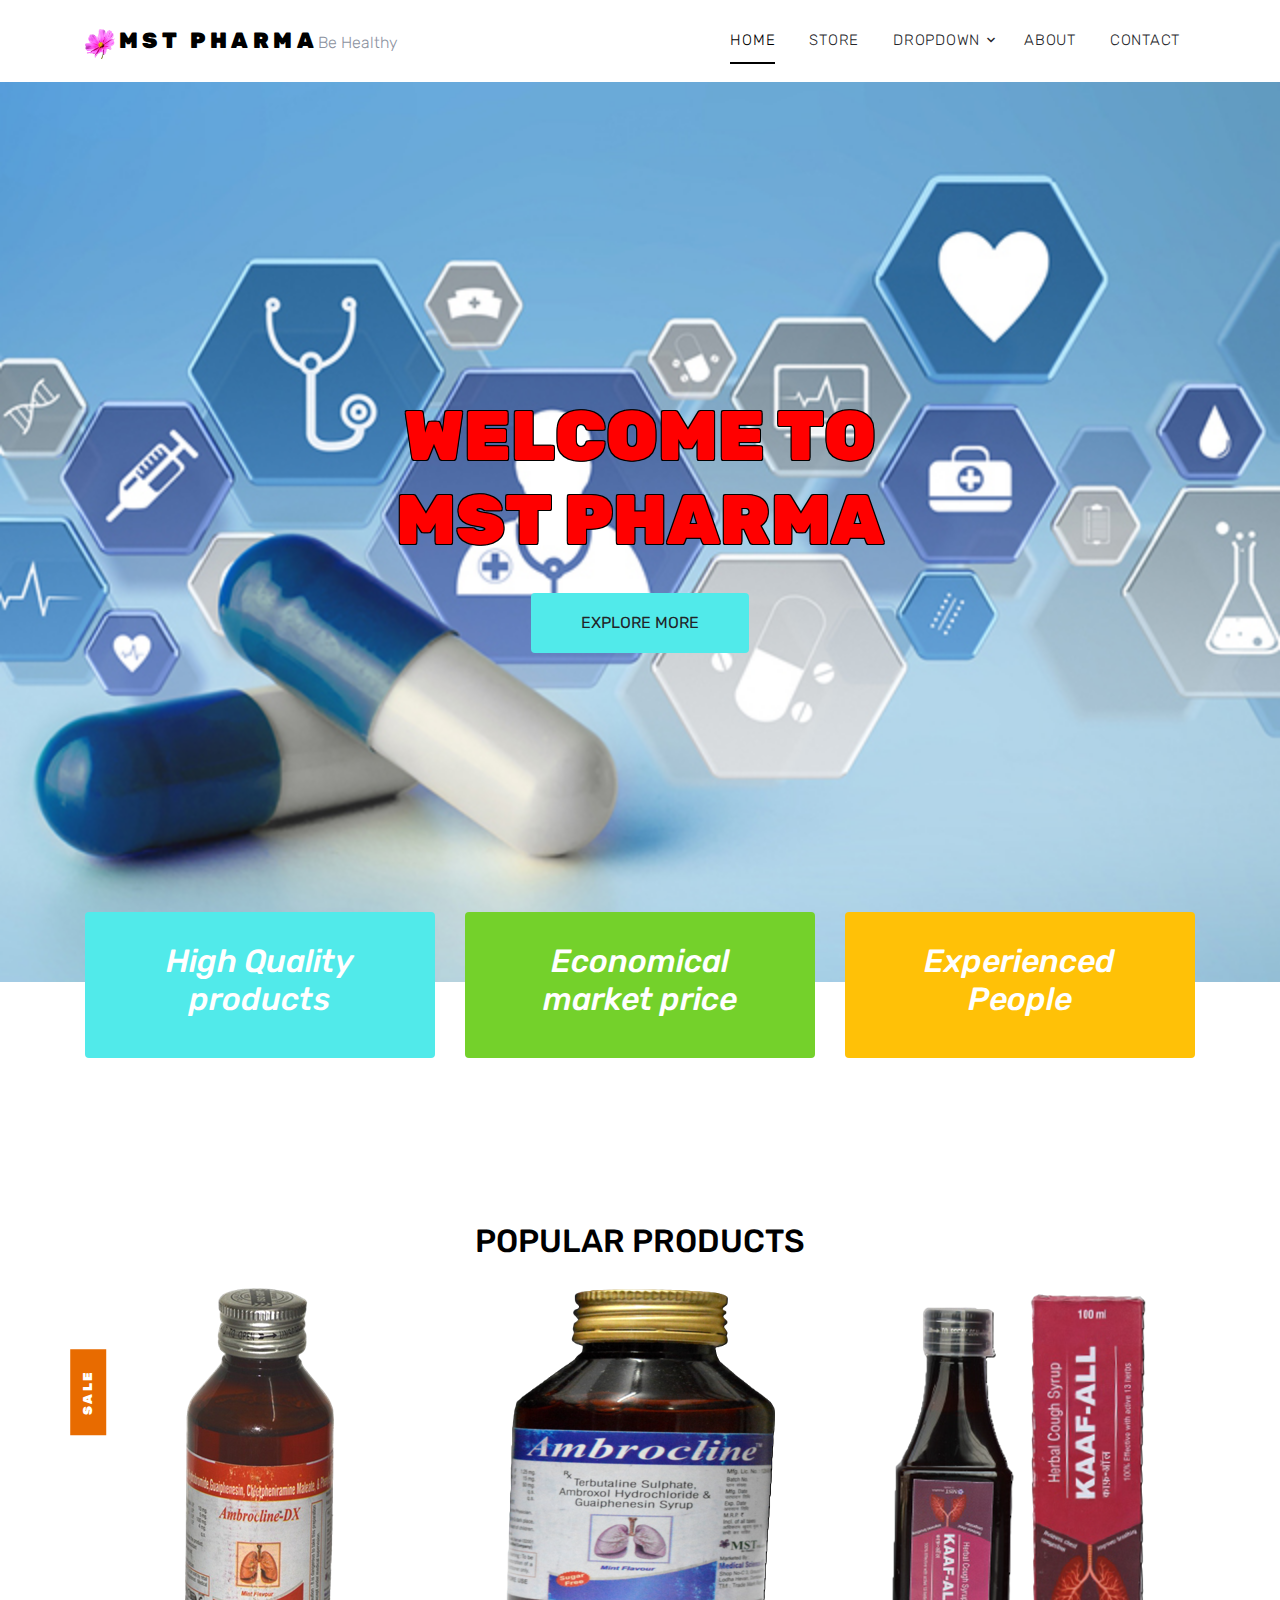
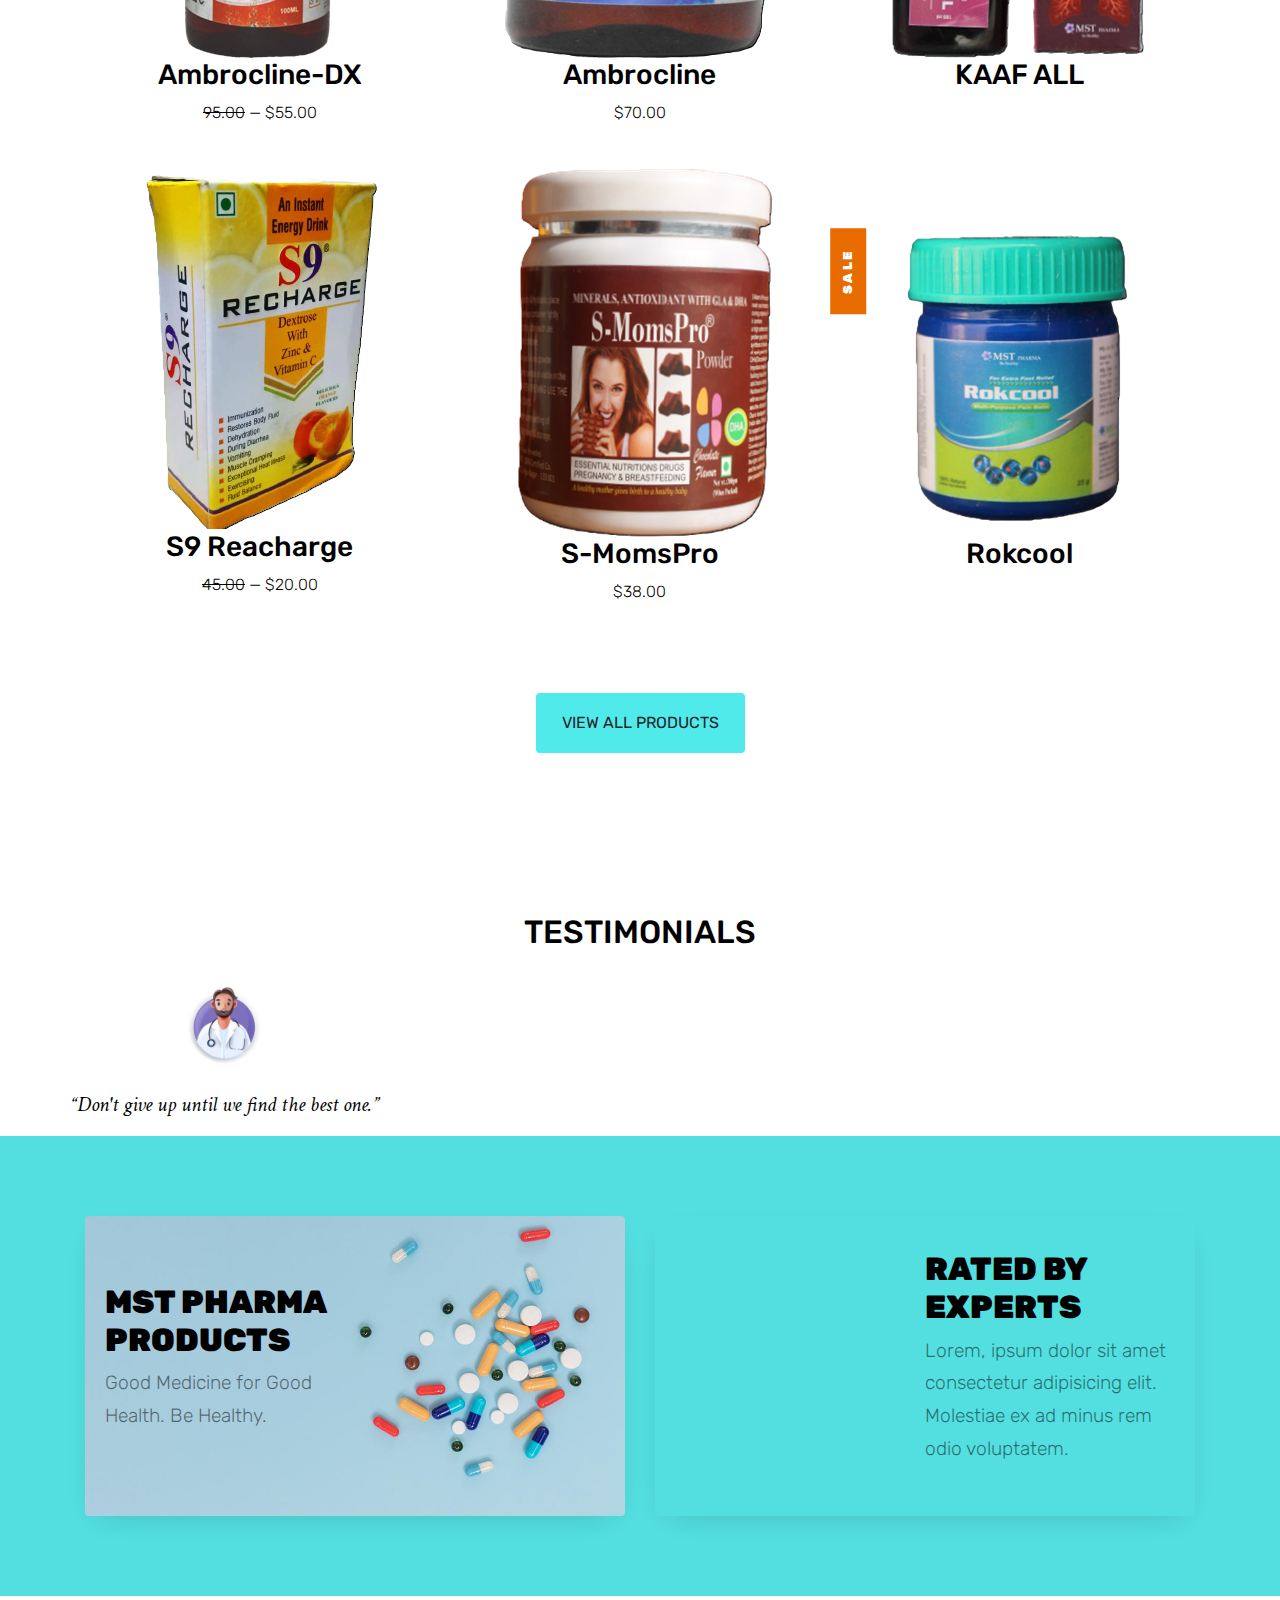
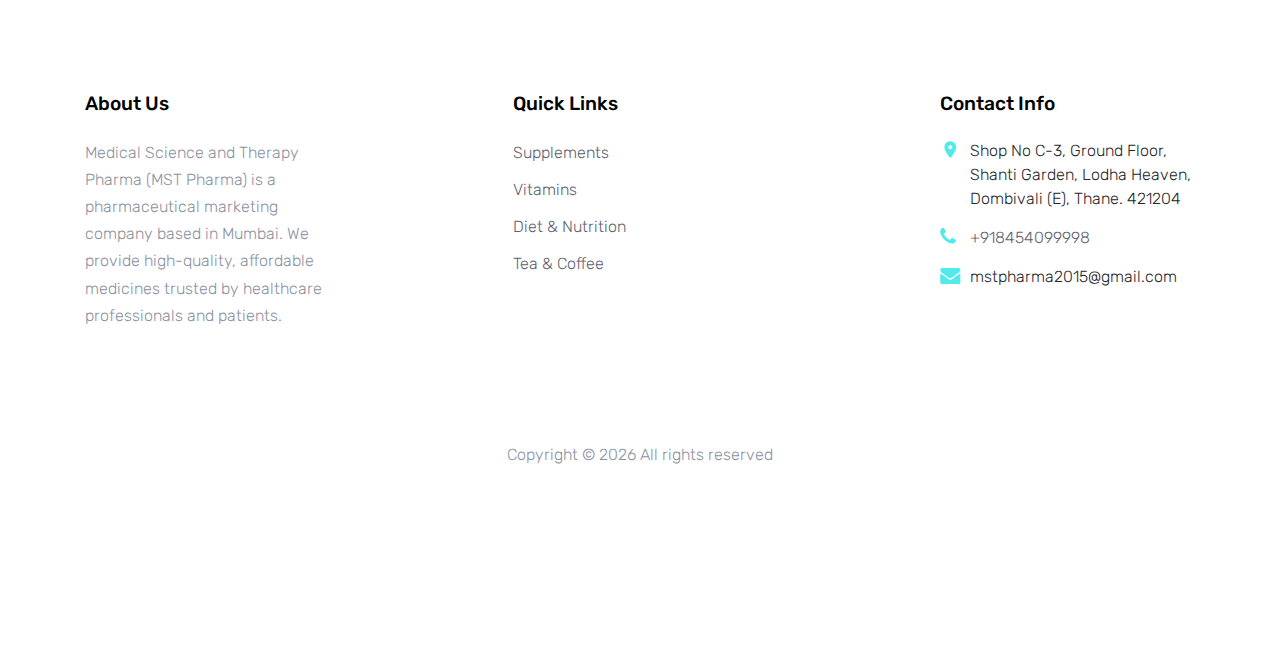
==== commit 1ede25a9: "15th Jan" ====
--- a/index.html
+++ b/index.html
@@ -2,8 +2,9 @@
 <html lang="en">
 
 <head>
+  
+  <title>MST PHARMA</title> 
   <link rel="icon" href="images/icon.png">
-  <title>MST PHARMA &mdash;   </title>
   <meta charset="utf-8">
   <meta name="viewport" content="width=device-width, initial-scale=1, shrink-to-fit=no">
 
@@ -21,6 +22,17 @@
 
   <link rel="stylesheet" href="css/style.css">
 
+  <style> 
+    .GFG { 
+        color: white; 
+        font-size: 50px; 
+        text-shadow: -1px 1px 0 #000, 
+                      1px 1px 0 #000, 
+                     1px -1px 0 #000, 
+                    -1px -1px 0 #000; 
+    } 
+</style> 
+
 </head>
 
 <body>
@@ -30,20 +42,14 @@
 
     <div class="site-navbar py-2">
 
-      <div class="search-wrap">
-        <div class="container">
-          <a href="#" class="search-close js-search-close"><span class="icon-close2"></span></a>
-          <form action="#" method="post">
-            <input type="text" class="form-control" placeholder="Search keyword and hit enter...">
-          </form>
-        </div>
-      </div>
+      
 
       <div class="container">
         <div class="d-flex align-items-center justify-content-between">
           <div class="logo">
             <div class="site-logo">
-              <a href="index.html" class="js-logo-clone">MST PHARMA</a>
+              <img src="images/icon.png" height="30px" width="30px"/>
+              <a href="index.html" class="js-logo-clone">MST PHARMA</a>Be Healthy
             </div>
           </div>
           <div class="main-nav d-none d-lg-block">
@@ -74,28 +80,20 @@
               </ul>
             </nav>
           </div>
-          <div class="icons">
-            <a href="#" class="icons-btn d-inline-block js-search-open"><span class="icon-search"></span></a>
-            <a href="cart.html" class="icons-btn d-inline-block bag">
-              <span class="icon-shopping-bag"></span>
-              <span class="number">2</span>
-            </a>
-            <a href="#" class="site-menu-toggle js-menu-toggle ml-3 d-inline-block d-lg-none"><span
-                class="icon-menu"></span></a>
-          </div>
-        </div>
-      </div>
-    </div>
-
-    <div class="site-blocks-cover" style="background-image: url('images/product/background02.jpg');">
+          
+        </div>
+      </div>
+    </div>
+
+    <div class="site-blocks-cover" style="background-image: url('images/home.jpg');">
       <div class="container">
         <div class="row">
           <div class="col-lg-7 mx-auto order-lg-2 align-self-center">
             <div class="site-block-cover-content text-center">
-              <h2 class="sub-title">Effective Medicine, New Medicine Everyday</h2>
-              <h1>Welcome To MST PHARMA</h1>
+              
+              <h1 class="GFG" style="color:red;">Welcome To MST PHARMA</h1>
               <p>
-                <a href="#" class="btn btn-primary px-5 py-3">Shop Now</a>
+                <a href="shop.html" class="btn btn-primary px-5 py-3">EXPLORE MORE</a>
               </p>
             </div>
           </div>
@@ -109,33 +107,24 @@
           <div class="col-md-6 col-lg-4 mb-4 mb-lg-0">
             <div class="banner-wrap bg-primary h-100">
               <a href="#" class="h-100">
-                <h5>Free <br> Shipping</h5>
-                <p>
-                  Amet sit amet dolor
-                  <strong>Lorem, ipsum dolor sit amet consectetur adipisicing.</strong>
-                </p>
+                <h5>High Quality products </h5>
+                
               </a>
             </div>
           </div>
           <div class="col-md-6 col-lg-4 mb-4 mb-lg-0">
             <div class="banner-wrap h-100">
               <a href="#" class="h-100">
-                <h5>Season <br> Sale 50% Off</h5>
-                <p>
-                  Amet sit amet dolor
-                  <strong>Lorem, ipsum dolor sit amet consectetur adipisicing.</strong>
-                </p>
+                <h5>Economical market price</h5>
+                
               </a>
             </div>
           </div>
           <div class="col-md-6 col-lg-4 mb-4 mb-lg-0">
             <div class="banner-wrap bg-warning h-100">
               <a href="#" class="h-100">
-                <h5>Buy <br> A Gift Card</h5>
-                <p>
-                  Amet sit amet dolor
-                  <strong>Lorem, ipsum dolor sit amet consectetur adipisicing.</strong>
-                </p>
+                <h5>Experienced People</h5>
+                
               </a>
             </div>
           </div>
@@ -155,36 +144,36 @@
         <div class="row">
           <div class="col-sm-6 col-lg-4 text-center item mb-4">
             <span class="tag">Sale</span>
-            <a href="shop-single.html"> <img src="images/product/ambrocline-dx.png" alt="Image"></a>
-            <h3 class="text-dark"><a href="shop-single.html">Ambrocline-DX</a></h3>
+            <a href="ambrocline.html"> <img src="images/product/ambrocline-dx.png" alt="Image"></a>
+            <h3 class="text-dark"><a href="ambrocline.html">Ambrocline-DX</a></h3>
             <p class="price"><del>95.00</del> &mdash; $55.00</p>
           </div>
           <div class="col-sm-6 col-lg-4 text-center item mb-4">
-            <a href="shop-single.html"> <img src="images/product/ambrocline.png" alt="Image"></a>
-            <h3 class="text-dark"><a href="shop-single.html">Ambrocline</a></h3>
+            <a href="ambrocline.html"> <img src="images/product/ambrocline.png" alt="Image"></a>
+            <h3 class="text-dark"><a href="ambrocline.html">Ambrocline</a></h3>
             <p class="price">$70.00</p>
           </div>
           <div class="col-sm-6 col-lg-4 text-center item mb-4">
-            <a href="shop-single.html"> <img src="images/product/kaaf-all.png" alt="Image"></a>
-            <h3 class="text-dark"><a href="shop-single.html">KAAF ALL</a></h3>
-            <p class="price">$120.00</p>
-          </div>
-
-          <div class="col-sm-6 col-lg-4 text-center item mb-4">
-
-            <a href="shop-single.html"> <img src="images/product/s9reacharge.png" alt="Image"></a>
-            <h3 class="text-dark"><a href="shop-single.html">S9 Reacharge</a></h3>
+            <a href="ambrocline.html"> <img src="images/product/kaaf-all.png" alt="Image"></a>
+            <h3 class="text-dark"><a href="ambrocline.html">KAAF ALL</a></h3>
+            
+          </div>
+
+          <div class="col-sm-6 col-lg-4 text-center item mb-4">
+
+            <a href="ambrocline.html"> <img src="images/product/s9reacharge.png" alt="Image"></a>
+            <h3 class="text-dark"><a href="ambrocline.html">S9 Reacharge</a></h3>
             <p class="price"><del>45.00</del> &mdash; $20.00</p>
           </div>
           <div class="col-sm-6 col-lg-4 text-center item mb-4">
-            <a href="shop-single.html"> <img src="images/product/momspro.png" alt="Image"></a>
-            <h3 class="text-dark"><a href="shop-single.html">S-MomsPro</a></h3>
+            <a href="ambrocline.html"> <img src="images/product/momspro.png" alt="Image"></a>
+            <h3 class="text-dark"><a href="ambrocline.html">S-MomsPro</a></h3>
             <p class="price">$38.00</p>
           </div>
           <div class="col-sm-6 col-lg-4 text-center item mb-4">
             <span class="tag">Sale</span>
-            <a href="shop-single.html"> <img src="images/product/rokcool.png" alt="Image"></a>
-            <h3 class="text-dark"><a href="shop-single.html">Rokcool</a></h3>
+            <a href="ambrocline.html"> <img src="images/product/rokcool.png" alt="Image"></a>
+            <h3 class="text-dark"><a href="ambrocline.html">Rokcool</a></h3>
             
           </div>
         </div>
@@ -197,7 +186,7 @@
     </div>
 
     
-    <div class="site-section bg-light">
+    <!--<div class="site-section bg-light">
       <div class="container">
         <div class="row">
           <div class="title-section text-center col-12">
@@ -209,34 +198,34 @@
             <div class="nonloop-block-3 owl-carousel">
 
               <div class="text-center item mb-4">
-                <a href="shop-single.html"> <img src="images/product_03.png" alt="Image"></a>
-                <h3 class="text-dark"><a href="shop-single.html">Umcka Cold Care</a></h3>
-                <p class="price">$120.00</p>
+                <a href="ambrocline.html"> <img src="images/product/allwell.png" alt="Image"></a>
+                <h3 class="text-dark"><a href="ambrocline.html">Umcka Cold Care</a></h3>
+                
               </div>
 
               <div class="text-center item mb-4">
-                <a href="shop-single.html"> <img src="images/product_01.png" alt="Image"></a>
-                <h3 class="text-dark"><a href="shop-single.html">Umcka Cold Care</a></h3>
-                <p class="price">$120.00</p>
+                <a href="ambrocline.html"> <img src="images/product/ambrocline.png" alt="Image"></a>
+                <h3 class="text-dark"><a href="ambrocline.html">Umcka Cold Care</a></h3>
+                
               </div>
 
               <div class="text-center item mb-4">
-                <a href="shop-single.html"> <img src="images/product_02.png" alt="Image"></a>
-                <h3 class="text-dark"><a href="shop-single.html">Umcka Cold Care</a></h3>
-                <p class="price">$120.00</p>
+                <a href="ambrocline.html"> <img src="images/product/ambrocline-dx.png" alt="Image"></a>
+                <h3 class="text-dark"><a href="ambrocline.html">Umcka Cold Care</a></h3>
+                
               </div>
 
               <div class="text-center item mb-4">
-                <a href="shop-single.html"> <img src="images/product_04.png" alt="Image"></a>
-                <h3 class="text-dark"><a href="shop-single.html">Umcka Cold Care</a></h3>
-                <p class="price">$120.00</p>
-              </div>
-
-            </div>
-          </div>
-        </div>
-      </div>
-    </div>
+                <a href="ambrocline.html"> <img src="images/product/panox-40.png" alt="Image"></a>
+                <h3 class="text-dark"><a href="ambrocline.html">Umcka Cold Care</a></h3>
+                
+              </div>
+
+            </div>
+          </div>
+        </div>
+      </div>
+    </div>-->
 
     <div class="site-section">
       <div class="container">
@@ -246,71 +235,29 @@
           </div>
         </div>
         <div class="row">
-          <div class="col-md-12 block-3 products-wrap">
-            <div class="nonloop-block-3 no-direction owl-carousel">
-        
-              <div class="testimony">
-                <blockquote>
-                  <img src="images/person_1.jpg" alt="Image" class="img-fluid w-25 mb-4 rounded-circle">
-                  <p>&ldquo;Lorem ipsum dolor, sit amet consectetur adipisicing elit. Nemo omnis voluptatem consectetur quam tempore obcaecati maiores voluptate aspernatur iusto eveniet, placeat ab quod tenetur ducimus. Minus ratione sit quaerat unde.&rdquo;</p>
-                </blockquote>
-
-                <p>&mdash; Kelly Holmes</p>
-              </div>
-        
-              <div class="testimony">
-                <blockquote>
-                  <img src="images/person_2.jpg" alt="Image" class="img-fluid w-25 mb-4 rounded-circle">
-                  <p>&ldquo;Lorem ipsum dolor, sit amet consectetur adipisicing elit. Nemo omnis voluptatem consectetur quam tempore
-                    obcaecati maiores voluptate aspernatur iusto eveniet, placeat ab quod tenetur ducimus. Minus ratione sit quaerat
-                    unde.&rdquo;</p>
-                </blockquote>
-              
-                <p>&mdash; Rebecca Morando</p>
-              </div>
-        
-              <div class="testimony">
-                <blockquote>
-                  <img src="images/person_3.jpg" alt="Image" class="img-fluid w-25 mb-4 rounded-circle">
-                  <p>&ldquo;Lorem ipsum dolor, sit amet consectetur adipisicing elit. Nemo omnis voluptatem consectetur quam tempore
-                    obcaecati maiores voluptate aspernatur iusto eveniet, placeat ab quod tenetur ducimus. Minus ratione sit quaerat
-                    unde.&rdquo;</p>
-                </blockquote>
-              
-                <p>&mdash; Lucas Gallone</p>
-              </div>
-        
-              <div class="testimony">
-                <blockquote>
-                  <img src="images/person_4.jpg" alt="Image" class="img-fluid w-25 mb-4 rounded-circle">
-                  <p>&ldquo;Lorem ipsum dolor, sit amet consectetur adipisicing elit. Nemo omnis voluptatem consectetur quam tempore
-                    obcaecati maiores voluptate aspernatur iusto eveniet, placeat ab quod tenetur ducimus. Minus ratione sit quaerat
-                    unde.&rdquo;</p>
-                </blockquote>
-              
-                <p>&mdash; Andrew Neel</p>
-              </div>
-        
-            </div>
-          </div>
-        </div>
-      </div>
-    </div>
-
-    <div class="site-section bg-secondary bg-image" style="background-image: url('images/bg_2.jpg');">
+          <div class="testimony text-center">
+            <blockquote>
+              <img src="images/person_1.jpg" alt="Image" class="img-fluid w-25 mb-4 rounded-circle">
+              <p>&ldquo;Don't give up until we find the best one.&rdquo;</p>
+            </blockquote>               
+          </div>
+      </div>
+    </div>
+
+    <div class="site-section bg-secondary bg-image">
       <div class="container">
         <div class="row align-items-stretch">
           <div class="col-lg-6 mb-5 mb-lg-0">
             <a href="#" class="banner-1 h-100 d-flex" style="background-image: url('images/bg_1.jpg');">
               <div class="banner-1-inner align-self-center">
                 <h2>MST PHARMA Products</h2>
-                <p>Lorem, ipsum dolor sit amet consectetur adipisicing elit. Molestiae ex ad minus rem odio voluptatem.
+                <p>Good Medicine for Good Health. Be Healthy.
                 </p>
               </div>
             </a>
           </div>
           <div class="col-lg-6 mb-5 mb-lg-0">
-            <a href="#" class="banner-1 h-100 d-flex" style="background-image: url('images/bg_2.jpg');">
+            <a href="#" class="banner-1 h-100 d-flex">
               <div class="banner-1-inner ml-auto  align-self-center">
                 <h2>Rated by Experts</h2>
                 <p>Lorem, ipsum dolor sit amet consectetur adipisicing elit. Molestiae ex ad minus rem odio voluptatem.
@@ -330,8 +277,8 @@
 
             <div class="block-7">
               <h3 class="footer-heading mb-4">About Us</h3>
-              <p>Lorem ipsum dolor sit amet, consectetur adipisicing elit. Eius quae reiciendis distinctio voluptates
-                sed dolorum excepturi iure eaque, aut unde.</p>
+              <p>Medical Science and Therapy Pharma (MST Pharma) is a pharmaceutical marketing company based in Mumbai. We provide high-quality, affordable medicines trusted by healthcare professionals and patients.
+              </p>
             </div>
 
           </div>
@@ -349,9 +296,9 @@
             <div class="block-5 mb-5">
               <h3 class="footer-heading mb-4">Contact Info</h3>
               <ul class="list-unstyled">
-                <li class="address">203 Fake St. Mountain View, San Francisco, California, USA</li>
-                <li class="phone"><a href="tel://23923929210">+2 392 3929 210</a></li>
-                <li class="email">emailaddress@domain.com</li>
+                <li class="address">Shop No C-3, Ground Floor, Shanti Garden, Lodha Heaven, Dombivali (E), Thane. 421204 </li>
+                <li class="phone"><a href="tel://8454099998">+918454099998</a></li>
+                <li class="email">mstpharma2015@gmail.com</li>
               </ul>
             </div>
 
@@ -363,9 +310,7 @@
             <p>
                 
               Copyright &copy;
-              <script>document.write(new Date().getFullYear());</script> All rights reserved | This template is made
-              with <i class="icon-heart" aria-hidden="true"></i> by <a href="https://  .com" target="_blank"
-                class="text-primary">  </a>
+              <script>document.write(new Date().getFullYear());</script> All rights reserved 
                 
             </p>
           </div>
--- a/fonts/icomoon/style.css
+++ b/fonts/icomoon/style.css
@@ -0,0 +1,4919 @@
+@font-face {
+  font-family: 'icomoon';
+  src:  url('fonts/icomoon.eot?10si43');
+  src:  url('fonts/icomoon.eot?10si43#iefix') format('embedded-opentype'),
+    url('fonts/icomoon.ttf?10si43') format('truetype'),
+    url('fonts/icomoon.woff?10si43') format('woff'),
+    url('fonts/icomoon.svg?10si43#icomoon') format('svg');
+  font-weight: normal;
+  font-style: normal;
+}
+
+[class^="icon-"], [class*=" icon-"] {
+  /* use !important to prevent issues with browser extensions that change fonts */
+  font-family: 'icomoon' !important;
+  speak: none;
+  font-style: normal;
+  font-weight: normal;
+  font-variant: normal;
+  text-transform: none;
+  line-height: 1;
+
+  /* Better Font Rendering =========== */
+  -webkit-font-smoothing: antialiased;
+  -moz-osx-font-smoothing: grayscale;
+}
+
+.icon-asterisk:before {
+  content: "\f069";
+}
+.icon-plus:before {
+  content: "\f067";
+}
+.icon-question:before {
+  content: "\f128";
+}
+.icon-minus:before {
+  content: "\f068";
+}
+.icon-glass:before {
+  content: "\f000";
+}
+.icon-music:before {
+  content: "\f001";
+}
+.icon-search:before {
+  content: "\f002";
+}
+.icon-envelope-o:before {
+  content: "\f003";
+}
+.icon-heart:before {
+  content: "\f004";
+}
+.icon-star:before {
+  content: "\f005";
+}
+.icon-star-o:before {
+  content: "\f006";
+}
+.icon-user:before {
+  content: "\f007";
+}
+.icon-film:before {
+  content: "\f008";
+}
+.icon-th-large:before {
+  content: "\f009";
+}
+.icon-th:before {
+  content: "\f00a";
+}
+.icon-th-list:before {
+  content: "\f00b";
+}
+.icon-check:before {
+  content: "\f00c";
+}
+.icon-close:before {
+  content: "\f00d";
+}
+.icon-remove:before {
+  content: "\f00d";
+}
+.icon-times:before {
+  content: "\f00d";
+}
+.icon-search-plus:before {
+  content: "\f00e";
+}
+.icon-search-minus:before {
+  content: "\f010";
+}
+.icon-power-off:before {
+  content: "\f011";
+}
+.icon-signal:before {
+  content: "\f012";
+}
+.icon-cog:before {
+  content: "\f013";
+}
+.icon-gear:before {
+  content: "\f013";
+}
+.icon-trash-o:before {
+  content: "\f014";
+}
+.icon-home:before {
+  content: "\f015";
+}
+.icon-file-o:before {
+  content: "\f016";
+}
+.icon-clock-o:before {
+  content: "\f017";
+}
+.icon-road:before {
+  content: "\f018";
+}
+.icon-download:before {
+  content: "\f019";
+}
+.icon-arrow-circle-o-down:before {
+  content: "\f01a";
+}
+.icon-arrow-circle-o-up:before {
+  content: "\f01b";
+}
+.icon-inbox:before {
+  content: "\f01c";
+}
+.icon-play-circle-o:before {
+  content: "\f01d";
+}
+.icon-repeat:before {
+  content: "\f01e";
+}
+.icon-rotate-right:before {
+  content: "\f01e";
+}
+.icon-refresh:before {
+  content: "\f021";
+}
+.icon-list-alt:before {
+  content: "\f022";
+}
+.icon-lock:before {
+  content: "\f023";
+}
+.icon-flag:before {
+  content: "\f024";
+}
+.icon-headphones:before {
+  content: "\f025";
+}
+.icon-volume-off:before {
+  content: "\f026";
+}
+.icon-volume-down:before {
+  content: "\f027";
+}
+.icon-volume-up:before {
+  content: "\f028";
+}
+.icon-qrcode:before {
+  content: "\f029";
+}
+.icon-barcode:before {
+  content: "\f02a";
+}
+.icon-tag:before {
+  content: "\f02b";
+}
+.icon-tags:before {
+  content: "\f02c";
+}
+.icon-book:before {
+  content: "\f02d";
+}
+.icon-bookmark:before {
+  content: "\f02e";
+}
+.icon-print:before {
+  content: "\f02f";
+}
+.icon-camera:before {
+  content: "\f030";
+}
+.icon-font:before {
+  content: "\f031";
+}
+.icon-bold:before {
+  content: "\f032";
+}
+.icon-italic:before {
+  content: "\f033";
+}
+.icon-text-height:before {
+  content: "\f034";
+}
+.icon-text-width:before {
+  content: "\f035";
+}
+.icon-align-left:before {
+  content: "\f036";
+}
+.icon-align-center:before {
+  content: "\f037";
+}
+.icon-align-right:before {
+  content: "\f038";
+}
+.icon-align-justify:before {
+  content: "\f039";
+}
+.icon-list:before {
+  content: "\f03a";
+}
+.icon-dedent:before {
+  content: "\f03b";
+}
+.icon-outdent:before {
+  content: "\f03b";
+}
+.icon-indent:before {
+  content: "\f03c";
+}
+.icon-video-camera:before {
+  content: "\f03d";
+}
+.icon-image:before {
+  content: "\f03e";
+}
+.icon-photo:before {
+  content: "\f03e";
+}
+.icon-picture-o:before {
+  content: "\f03e";
+}
+.icon-pencil:before {
+  content: "\f040";
+}
+.icon-map-marker:before {
+  content: "\f041";
+}
+.icon-adjust:before {
+  content: "\f042";
+}
+.icon-tint:before {
+  content: "\f043";
+}
+.icon-edit:before {
+  content: "\f044";
+}
+.icon-pencil-square-o:before {
+  content: "\f044";
+}
+.icon-share-square-o:before {
+  content: "\f045";
+}
+.icon-check-square-o:before {
+  content: "\f046";
+}
+.icon-arrows:before {
+  content: "\f047";
+}
+.icon-step-backward:before {
+  content: "\f048";
+}
+.icon-fast-backward:before {
+  content: "\f049";
+}
+.icon-backward:before {
+  content: "\f04a";
+}
+.icon-play:before {
+  content: "\f04b";
+}
+.icon-pause:before {
+  content: "\f04c";
+}
+.icon-stop:before {
+  content: "\f04d";
+}
+.icon-forward:before {
+  content: "\f04e";
+}
+.icon-fast-forward:before {
+  content: "\f050";
+}
+.icon-step-forward:before {
+  content: "\f051";
+}
+.icon-eject:before {
+  content: "\f052";
+}
+.icon-chevron-left:before {
+  content: "\f053";
+}
+.icon-chevron-right:before {
+  content: "\f054";
+}
+.icon-plus-circle:before {
+  content: "\f055";
+}
+.icon-minus-circle:before {
+  content: "\f056";
+}
+.icon-times-circle:before {
+  content: "\f057";
+}
+.icon-check-circle:before {
+  content: "\f058";
+}
+.icon-question-circle:before {
+  content: "\f059";
+}
+.icon-info-circle:before {
+  content: "\f05a";
+}
+.icon-crosshairs:before {
+  content: "\f05b";
+}
+.icon-times-circle-o:before {
+  content: "\f05c";
+}
+.icon-check-circle-o:before {
+  content: "\f05d";
+}
+.icon-ban:before {
+  content: "\f05e";
+}
+.icon-arrow-left:before {
+  content: "\f060";
+}
+.icon-arrow-right:before {
+  content: "\f061";
+}
+.icon-arrow-up:before {
+  content: "\f062";
+}
+.icon-arrow-down:before {
+  content: "\f063";
+}
+.icon-mail-forward:before {
+  content: "\f064";
+}
+.icon-share:before {
+  content: "\f064";
+}
+.icon-expand:before {
+  content: "\f065";
+}
+.icon-compress:before {
+  content: "\f066";
+}
+.icon-exclamation-circle:before {
+  content: "\f06a";
+}
+.icon-gift:before {
+  content: "\f06b";
+}
+.icon-leaf:before {
+  content: "\f06c";
+}
+.icon-fire:before {
+  content: "\f06d";
+}
+.icon-eye:before {
+  content: "\f06e";
+}
+.icon-eye-slash:before {
+  content: "\f070";
+}
+.icon-exclamation-triangle:before {
+  content: "\f071";
+}
+.icon-warning:before {
+  content: "\f071";
+}
+.icon-plane:before {
+  content: "\f072";
+}
+.icon-calendar:before {
+  content: "\f073";
+}
+.icon-random:before {
+  content: "\f074";
+}
+.icon-comment:before {
+  content: "\f075";
+}
+.icon-magnet:before {
+  content: "\f076";
+}
+.icon-chevron-up:before {
+  content: "\f077";
+}
+.icon-chevron-down:before {
+  content: "\f078";
+}
+.icon-retweet:before {
+  content: "\f079";
+}
+.icon-shopping-cart:before {
+  content: "\f07a";
+}
+.icon-folder:before {
+  content: "\f07b";
+}
+.icon-folder-open:before {
+  content: "\f07c";
+}
+.icon-arrows-v:before {
+  content: "\f07d";
+}
+.icon-arrows-h:before {
+  content: "\f07e";
+}
+.icon-bar-chart:before {
+  content: "\f080";
+}
+.icon-bar-chart-o:before {
+  content: "\f080";
+}
+.icon-twitter-square:before {
+  content: "\f081";
+}
+.icon-facebook-square:before {
+  content: "\f082";
+}
+.icon-camera-retro:before {
+  content: "\f083";
+}
+.icon-key:before {
+  content: "\f084";
+}
+.icon-cogs:before {
+  content: "\f085";
+}
+.icon-gears:before {
+  content: "\f085";
+}
+.icon-comments:before {
+  content: "\f086";
+}
+.icon-thumbs-o-up:before {
+  content: "\f087";
+}
+.icon-thumbs-o-down:before {
+  content: "\f088";
+}
+.icon-star-half:before {
+  content: "\f089";
+}
+.icon-heart-o:before {
+  content: "\f08a";
+}
+.icon-sign-out:before {
+  content: "\f08b";
+}
+.icon-linkedin-square:before {
+  content: "\f08c";
+}
+.icon-thumb-tack:before {
+  content: "\f08d";
+}
+.icon-external-link:before {
+  content: "\f08e";
+}
+.icon-sign-in:before {
+  content: "\f090";
+}
+.icon-trophy:before {
+  content: "\f091";
+}
+.icon-github-square:before {
+  content: "\f092";
+}
+.icon-upload:before {
+  content: "\f093";
+}
+.icon-lemon-o:before {
+  content: "\f094";
+}
+.icon-phone:before {
+  content: "\f095";
+}
+.icon-square-o:before {
+  content: "\f096";
+}
+.icon-bookmark-o:before {
+  content: "\f097";
+}
+.icon-phone-square:before {
+  content: "\f098";
+}
+.icon-twitter:before {
+  content: "\f099";
+}
+.icon-facebook:before {
+  content: "\f09a";
+}
+.icon-facebook-f:before {
+  content: "\f09a";
+}
+.icon-github:before {
+  content: "\f09b";
+}
+.icon-unlock:before {
+  content: "\f09c";
+}
+.icon-credit-card:before {
+  content: "\f09d";
+}
+.icon-feed:before {
+  content: "\f09e";
+}
+.icon-rss:before {
+  content: "\f09e";
+}
+.icon-hdd-o:before {
+  content: "\f0a0";
+}
+.icon-bullhorn:before {
+  content: "\f0a1";
+}
+.icon-bell-o:before {
+  content: "\f0a2";
+}
+.icon-certificate:before {
+  content: "\f0a3";
+}
+.icon-hand-o-right:before {
+  content: "\f0a4";
+}
+.icon-hand-o-left:before {
+  content: "\f0a5";
+}
+.icon-hand-o-up:before {
+  content: "\f0a6";
+}
+.icon-hand-o-down:before {
+  content: "\f0a7";
+}
+.icon-arrow-circle-left:before {
+  content: "\f0a8";
+}
+.icon-arrow-circle-right:before {
+  content: "\f0a9";
+}
+.icon-arrow-circle-up:before {
+  content: "\f0aa";
+}
+.icon-arrow-circle-down:before {
+  content: "\f0ab";
+}
+.icon-globe:before {
+  content: "\f0ac";
+}
+.icon-wrench:before {
+  content: "\f0ad";
+}
+.icon-tasks:before {
+  content: "\f0ae";
+}
+.icon-filter:before {
+  content: "\f0b0";
+}
+.icon-briefcase:before {
+  content: "\f0b1";
+}
+.icon-arrows-alt:before {
+  content: "\f0b2";
+}
+.icon-group:before {
+  content: "\f0c0";
+}
+.icon-users:before {
+  content: "\f0c0";
+}
+.icon-chain:before {
+  content: "\f0c1";
+}
+.icon-link:before {
+  content: "\f0c1";
+}
+.icon-cloud:before {
+  content: "\f0c2";
+}
+.icon-flask:before {
+  content: "\f0c3";
+}
+.icon-cut:before {
+  content: "\f0c4";
+}
+.icon-scissors:before {
+  content: "\f0c4";
+}
+.icon-copy:before {
+  content: "\f0c5";
+}
+.icon-files-o:before {
+  content: "\f0c5";
+}
+.icon-paperclip:before {
+  content: "\f0c6";
+}
+.icon-floppy-o:before {
+  content: "\f0c7";
+}
+.icon-save:before {
+  content: "\f0c7";
+}
+.icon-square:before {
+  content: "\f0c8";
+}
+.icon-bars:before {
+  content: "\f0c9";
+}
+.icon-navicon:before {
+  content: "\f0c9";
+}
+.icon-reorder:before {
+  content: "\f0c9";
+}
+.icon-list-ul:before {
+  content: "\f0ca";
+}
+.icon-list-ol:before {
+  content: "\f0cb";
+}
+.icon-strikethrough:before {
+  content: "\f0cc";
+}
+.icon-underline:before {
+  content: "\f0cd";
+}
+.icon-table:before {
+  content: "\f0ce";
+}
+.icon-magic:before {
+  content: "\f0d0";
+}
+.icon-truck:before {
+  content: "\f0d1";
+}
+.icon-pinterest:before {
+  content: "\f0d2";
+}
+.icon-pinterest-square:before {
+  content: "\f0d3";
+}
+.icon-google-plus-square:before {
+  content: "\f0d4";
+}
+.icon-google-plus:before {
+  content: "\f0d5";
+}
+.icon-money:before {
+  content: "\f0d6";
+}
+.icon-caret-down:before {
+  content: "\f0d7";
+}
+.icon-caret-up:before {
+  content: "\f0d8";
+}
+.icon-caret-left:before {
+  content: "\f0d9";
+}
+.icon-caret-right:before {
+  content: "\f0da";
+}
+.icon-columns:before {
+  content: "\f0db";
+}
+.icon-sort:before {
+  content: "\f0dc";
+}
+.icon-unsorted:before {
+  content: "\f0dc";
+}
+.icon-sort-desc:before {
+  content: "\f0dd";
+}
+.icon-sort-down:before {
+  content: "\f0dd";
+}
+.icon-sort-asc:before {
+  content: "\f0de";
+}
+.icon-sort-up:before {
+  content: "\f0de";
+}
+.icon-envelope:before {
+  content: "\f0e0";
+}
+.icon-linkedin:before {
+  content: "\f0e1";
+}
+.icon-rotate-left:before {
+  content: "\f0e2";
+}
+.icon-undo:before {
+  content: "\f0e2";
+}
+.icon-gavel:before {
+  content: "\f0e3";
+}
+.icon-legal:before {
+  content: "\f0e3";
+}
+.icon-dashboard:before {
+  content: "\f0e4";
+}
+.icon-tachometer:before {
+  content: "\f0e4";
+}
+.icon-comment-o:before {
+  content: "\f0e5";
+}
+.icon-comments-o:before {
+  content: "\f0e6";
+}
+.icon-bolt:before {
+  content: "\f0e7";
+}
+.icon-flash:before {
+  content: "\f0e7";
+}
+.icon-sitemap:before {
+  content: "\f0e8";
+}
+.icon-umbrella:before {
+  content: "\f0e9";
+}
+.icon-clipboard:before {
+  content: "\f0ea";
+}
+.icon-paste:before {
+  content: "\f0ea";
+}
+.icon-lightbulb-o:before {
+  content: "\f0eb";
+}
+.icon-exchange:before {
+  content: "\f0ec";
+}
+.icon-cloud-download:before {
+  content: "\f0ed";
+}
+.icon-cloud-upload:before {
+  content: "\f0ee";
+}
+.icon-user-md:before {
+  content: "\f0f0";
+}
+.icon-stethoscope:before {
+  content: "\f0f1";
+}
+.icon-suitcase:before {
+  content: "\f0f2";
+}
+.icon-bell:before {
+  content: "\f0f3";
+}
+.icon-coffee:before {
+  content: "\f0f4";
+}
+.icon-cutlery:before {
+  content: "\f0f5";
+}
+.icon-file-text-o:before {
+  content: "\f0f6";
+}
+.icon-building-o:before {
+  content: "\f0f7";
+}
+.icon-hospital-o:before {
+  content: "\f0f8";
+}
+.icon-ambulance:before {
+  content: "\f0f9";
+}
+.icon-medkit:before {
+  content: "\f0fa";
+}
+.icon-fighter-jet:before {
+  content: "\f0fb";
+}
+.icon-beer:before {
+  content: "\f0fc";
+}
+.icon-h-square:before {
+  content: "\f0fd";
+}
+.icon-plus-square:before {
+  content: "\f0fe";
+}
+.icon-angle-double-left:before {
+  content: "\f100";
+}
+.icon-angle-double-right:before {
+  content: "\f101";
+}
+.icon-angle-double-up:before {
+  content: "\f102";
+}
+.icon-angle-double-down:before {
+  content: "\f103";
+}
+.icon-angle-left:before {
+  content: "\f104";
+}
+.icon-angle-right:before {
+  content: "\f105";
+}
+.icon-angle-up:before {
+  content: "\f106";
+}
+.icon-angle-down:before {
+  content: "\f107";
+}
+.icon-desktop:before {
+  content: "\f108";
+}
+.icon-laptop:before {
+  content: "\f109";
+}
+.icon-tablet:before {
+  content: "\f10a";
+}
+.icon-mobile:before {
+  content: "\f10b";
+}
+.icon-mobile-phone:before {
+  content: "\f10b";
+}
+.icon-circle-o:before {
+  content: "\f10c";
+}
+.icon-quote-left:before {
+  content: "\f10d";
+}
+.icon-quote-right:before {
+  content: "\f10e";
+}
+.icon-spinner:before {
+  content: "\f110";
+}
+.icon-circle:before {
+  content: "\f111";
+}
+.icon-mail-reply:before {
+  content: "\f112";
+}
+.icon-reply:before {
+  content: "\f112";
+}
+.icon-github-alt:before {
+  content: "\f113";
+}
+.icon-folder-o:before {
+  content: "\f114";
+}
+.icon-folder-open-o:before {
+  content: "\f115";
+}
+.icon-smile-o:before {
+  content: "\f118";
+}
+.icon-frown-o:before {
+  content: "\f119";
+}
+.icon-meh-o:before {
+  content: "\f11a";
+}
+.icon-gamepad:before {
+  content: "\f11b";
+}
+.icon-keyboard-o:before {
+  content: "\f11c";
+}
+.icon-flag-o:before {
+  content: "\f11d";
+}
+.icon-flag-checkered:before {
+  content: "\f11e";
+}
+.icon-terminal:before {
+  content: "\f120";
+}
+.icon-code:before {
+  content: "\f121";
+}
+.icon-mail-reply-all:before {
+  content: "\f122";
+}
+.icon-reply-all:before {
+  content: "\f122";
+}
+.icon-star-half-empty:before {
+  content: "\f123";
+}
+.icon-star-half-full:before {
+  content: "\f123";
+}
+.icon-star-half-o:before {
+  content: "\f123";
+}
+.icon-location-arrow:before {
+  content: "\f124";
+}
+.icon-crop:before {
+  content: "\f125";
+}
+.icon-code-fork:before {
+  content: "\f126";
+}
+.icon-chain-broken:before {
+  content: "\f127";
+}
+.icon-unlink:before {
+  content: "\f127";
+}
+.icon-info:before {
+  content: "\f129";
+}
+.icon-exclamation:before {
+  content: "\f12a";
+}
+.icon-superscript:before {
+  content: "\f12b";
+}
+.icon-subscript:before {
+  content: "\f12c";
+}
+.icon-eraser:before {
+  content: "\f12d";
+}
+.icon-puzzle-piece:before {
+  content: "\f12e";
+}
+.icon-microphone:before {
+  content: "\f130";
+}
+.icon-microphone-slash:before {
+  content: "\f131";
+}
+.icon-shield:before {
+  content: "\f132";
+}
+.icon-calendar-o:before {
+  content: "\f133";
+}
+.icon-fire-extinguisher:before {
+  content: "\f134";
+}
+.icon-rocket:before {
+  content: "\f135";
+}
+.icon-maxcdn:before {
+  content: "\f136";
+}
+.icon-chevron-circle-left:before {
+  content: "\f137";
+}
+.icon-chevron-circle-right:before {
+  content: "\f138";
+}
+.icon-chevron-circle-up:before {
+  content: "\f139";
+}
+.icon-chevron-circle-down:before {
+  content: "\f13a";
+}
+.icon-html5:before {
+  content: "\f13b";
+}
+.icon-css3:before {
+  content: "\f13c";
+}
+.icon-anchor:before {
+  content: "\f13d";
+}
+.icon-unlock-alt:before {
+  content: "\f13e";
+}
+.icon-bullseye:before {
+  content: "\f140";
+}
+.icon-ellipsis-h:before {
+  content: "\f141";
+}
+.icon-ellipsis-v:before {
+  content: "\f142";
+}
+.icon-rss-square:before {
+  content: "\f143";
+}
+.icon-play-circle:before {
+  content: "\f144";
+}
+.icon-ticket:before {
+  content: "\f145";
+}
+.icon-minus-square:before {
+  content: "\f146";
+}
+.icon-minus-square-o:before {
+  content: "\f147";
+}
+.icon-level-up:before {
+  content: "\f148";
+}
+.icon-level-down:before {
+  content: "\f149";
+}
+.icon-check-square:before {
+  content: "\f14a";
+}
+.icon-pencil-square:before {
+  content: "\f14b";
+}
+.icon-external-link-square:before {
+  content: "\f14c";
+}
+.icon-share-square:before {
+  content: "\f14d";
+}
+.icon-compass:before {
+  content: "\f14e";
+}
+.icon-caret-square-o-down:before {
+  content: "\f150";
+}
+.icon-toggle-down:before {
+  content: "\f150";
+}
+.icon-caret-square-o-up:before {
+  content: "\f151";
+}
+.icon-toggle-up:before {
+  content: "\f151";
+}
+.icon-caret-square-o-right:before {
+  content: "\f152";
+}
+.icon-toggle-right:before {
+  content: "\f152";
+}
+.icon-eur:before {
+  content: "\f153";
+}
+.icon-euro:before {
+  content: "\f153";
+}
+.icon-gbp:before {
+  content: "\f154";
+}
+.icon-dollar:before {
+  content: "\f155";
+}
+.icon-usd:before {
+  content: "\f155";
+}
+.icon-inr:before {
+  content: "\f156";
+}
+.icon-rupee:before {
+  content: "\f156";
+}
+.icon-cny:before {
+  content: "\f157";
+}
+.icon-jpy:before {
+  content: "\f157";
+}
+.icon-rmb:before {
+  content: "\f157";
+}
+.icon-yen:before {
+  content: "\f157";
+}
+.icon-rouble:before {
+  content: "\f158";
+}
+.icon-rub:before {
+  content: "\f158";
+}
+.icon-ruble:before {
+  content: "\f158";
+}
+.icon-krw:before {
+  content: "\f159";
+}
+.icon-won:before {
+  content: "\f159";
+}
+.icon-bitcoin:before {
+  content: "\f15a";
+}
+.icon-btc:before {
+  content: "\f15a";
+}
+.icon-file:before {
+  content: "\f15b";
+}
+.icon-file-text:before {
+  content: "\f15c";
+}
+.icon-sort-alpha-asc:before {
+  content: "\f15d";
+}
+.icon-sort-alpha-desc:before {
+  content: "\f15e";
+}
+.icon-sort-amount-asc:before {
+  content: "\f160";
+}
+.icon-sort-amount-desc:before {
+  content: "\f161";
+}
+.icon-sort-numeric-asc:before {
+  content: "\f162";
+}
+.icon-sort-numeric-desc:before {
+  content: "\f163";
+}
+.icon-thumbs-up:before {
+  content: "\f164";
+}
+.icon-thumbs-down:before {
+  content: "\f165";
+}
+.icon-youtube-square:before {
+  content: "\f166";
+}
+.icon-youtube:before {
+  content: "\f167";
+}
+.icon-xing:before {
+  content: "\f168";
+}
+.icon-xing-square:before {
+  content: "\f169";
+}
+.icon-youtube-play:before {
+  content: "\f16a";
+}
+.icon-dropbox:before {
+  content: "\f16b";
+}
+.icon-stack-overflow:before {
+  content: "\f16c";
+}
+.icon-instagram:before {
+  content: "\f16d";
+}
+.icon-flickr:before {
+  content: "\f16e";
+}
+.icon-adn:before {
+  content: "\f170";
+}
+.icon-bitbucket:before {
+  content: "\f171";
+}
+.icon-bitbucket-square:before {
+  content: "\f172";
+}
+.icon-tumblr:before {
+  content: "\f173";
+}
+.icon-tumblr-square:before {
+  content: "\f174";
+}
+.icon-long-arrow-down:before {
+  content: "\f175";
+}
+.icon-long-arrow-up:before {
+  content: "\f176";
+}
+.icon-long-arrow-left:before {
+  content: "\f177";
+}
+.icon-long-arrow-right:before {
+  content: "\f178";
+}
+.icon-apple:before {
+  content: "\f179";
+}
+.icon-windows:before {
+  content: "\f17a";
+}
+.icon-android:before {
+  content: "\f17b";
+}
+.icon-linux:before {
+  content: "\f17c";
+}
+.icon-dribbble:before {
+  content: "\f17d";
+}
+.icon-skype:before {
+  content: "\f17e";
+}
+.icon-foursquare:before {
+  content: "\f180";
+}
+.icon-trello:before {
+  content: "\f181";
+}
+.icon-female:before {
+  content: "\f182";
+}
+.icon-male:before {
+  content: "\f183";
+}
+.icon-gittip:before {
+  content: "\f184";
+}
+.icon-gratipay:before {
+  content: "\f184";
+}
+.icon-sun-o:before {
+  content: "\f185";
+}
+.icon-moon-o:before {
+  content: "\f186";
+}
+.icon-archive:before {
+  content: "\f187";
+}
+.icon-bug:before {
+  content: "\f188";
+}
+.icon-vk:before {
+  content: "\f189";
+}
+.icon-weibo:before {
+  content: "\f18a";
+}
+.icon-renren:before {
+  content: "\f18b";
+}
+.icon-pagelines:before {
+  content: "\f18c";
+}
+.icon-stack-exchange:before {
+  content: "\f18d";
+}
+.icon-arrow-circle-o-right:before {
+  content: "\f18e";
+}
+.icon-arrow-circle-o-left:before {
+  content: "\f190";
+}
+.icon-caret-square-o-left:before {
+  content: "\f191";
+}
+.icon-toggle-left:before {
+  content: "\f191";
+}
+.icon-dot-circle-o:before {
+  content: "\f192";
+}
+.icon-wheelchair:before {
+  content: "\f193";
+}
+.icon-vimeo-square:before {
+  content: "\f194";
+}
+.icon-try:before {
+  content: "\f195";
+}
+.icon-turkish-lira:before {
+  content: "\f195";
+}
+.icon-plus-square-o:before {
+  content: "\f196";
+}
+.icon-space-shuttle:before {
+  content: "\f197";
+}
+.icon-slack:before {
+  content: "\f198";
+}
+.icon-envelope-square:before {
+  content: "\f199";
+}
+.icon-wordpress:before {
+  content: "\f19a";
+}
+.icon-openid:before {
+  content: "\f19b";
+}
+.icon-bank:before {
+  content: "\f19c";
+}
+.icon-institution:before {
+  content: "\f19c";
+}
+.icon-university:before {
+  content: "\f19c";
+}
+.icon-graduation-cap:before {
+  content: "\f19d";
+}
+.icon-mortar-board:before {
+  content: "\f19d";
+}
+.icon-yahoo:before {
+  content: "\f19e";
+}
+.icon-google:before {
+  content: "\f1a0";
+}
+.icon-reddit:before {
+  content: "\f1a1";
+}
+.icon-reddit-square:before {
+  content: "\f1a2";
+}
+.icon-stumbleupon-circle:before {
+  content: "\f1a3";
+}
+.icon-stumbleupon:before {
+  content: "\f1a4";
+}
+.icon-delicious:before {
+  content: "\f1a5";
+}
+.icon-digg:before {
+  content: "\f1a6";
+}
+.icon-pied-piper-pp:before {
+  content: "\f1a7";
+}
+.icon-pied-piper-alt:before {
+  content: "\f1a8";
+}
+.icon-drupal:before {
+  content: "\f1a9";
+}
+.icon-joomla:before {
+  content: "\f1aa";
+}
+.icon-language:before {
+  content: "\f1ab";
+}
+.icon-fax:before {
+  content: "\f1ac";
+}
+.icon-building:before {
+  content: "\f1ad";
+}
+.icon-child:before {
+  content: "\f1ae";
+}
+.icon-paw:before {
+  content: "\f1b0";
+}
+.icon-spoon:before {
+  content: "\f1b1";
+}
+.icon-cube:before {
+  content: "\f1b2";
+}
+.icon-cubes:before {
+  content: "\f1b3";
+}
+.icon-behance:before {
+  content: "\f1b4";
+}
+.icon-behance-square:before {
+  content: "\f1b5";
+}
+.icon-steam:before {
+  content: "\f1b6";
+}
+.icon-steam-square:before {
+  content: "\f1b7";
+}
+.icon-recycle:before {
+  content: "\f1b8";
+}
+.icon-automobile:before {
+  content: "\f1b9";
+}
+.icon-car:before {
+  content: "\f1b9";
+}
+.icon-cab:before {
+  content: "\f1ba";
+}
+.icon-taxi:before {
+  content: "\f1ba";
+}
+.icon-tree:before {
+  content: "\f1bb";
+}
+.icon-spotify:before {
+  content: "\f1bc";
+}
+.icon-deviantart:before {
+  content: "\f1bd";
+}
+.icon-soundcloud:before {
+  content: "\f1be";
+}
+.icon-database:before {
+  content: "\f1c0";
+}
+.icon-file-pdf-o:before {
+  content: "\f1c1";
+}
+.icon-file-word-o:before {
+  content: "\f1c2";
+}
+.icon-file-excel-o:before {
+  content: "\f1c3";
+}
+.icon-file-powerpoint-o:before {
+  content: "\f1c4";
+}
+.icon-file-image-o:before {
+  content: "\f1c5";
+}
+.icon-file-photo-o:before {
+  content: "\f1c5";
+}
+.icon-file-picture-o:before {
+  content: "\f1c5";
+}
+.icon-file-archive-o:before {
+  content: "\f1c6";
+}
+.icon-file-zip-o:before {
+  content: "\f1c6";
+}
+.icon-file-audio-o:before {
+  content: "\f1c7";
+}
+.icon-file-sound-o:before {
+  content: "\f1c7";
+}
+.icon-file-movie-o:before {
+  content: "\f1c8";
+}
+.icon-file-video-o:before {
+  content: "\f1c8";
+}
+.icon-file-code-o:before {
+  content: "\f1c9";
+}
+.icon-vine:before {
+  content: "\f1ca";
+}
+.icon-codepen:before {
+  content: "\f1cb";
+}
+.icon-jsfiddle:before {
+  content: "\f1cc";
+}
+.icon-life-bouy:before {
+  content: "\f1cd";
+}
+.icon-life-buoy:before {
+  content: "\f1cd";
+}
+.icon-life-ring:before {
+  content: "\f1cd";
+}
+.icon-life-saver:before {
+  content: "\f1cd";
+}
+.icon-support:before {
+  content: "\f1cd";
+}
+.icon-circle-o-notch:before {
+  content: "\f1ce";
+}
+.icon-ra:before {
+  content: "\f1d0";
+}
+.icon-rebel:before {
+  content: "\f1d0";
+}
+.icon-resistance:before {
+  content: "\f1d0";
+}
+.icon-empire:before {
+  content: "\f1d1";
+}
+.icon-ge:before {
+  content: "\f1d1";
+}
+.icon-git-square:before {
+  content: "\f1d2";
+}
+.icon-git:before {
+  content: "\f1d3";
+}
+.icon-hacker-news:before {
+  content: "\f1d4";
+}
+.icon-y-combinator-square:before {
+  content: "\f1d4";
+}
+.icon-yc-square:before {
+  content: "\f1d4";
+}
+.icon-tencent-weibo:before {
+  content: "\f1d5";
+}
+.icon-qq:before {
+  content: "\f1d6";
+}
+.icon-wechat:before {
+  content: "\f1d7";
+}
+.icon-weixin:before {
+  content: "\f1d7";
+}
+.icon-paper-plane:before {
+  content: "\f1d8";
+}
+.icon-send:before {
+  content: "\f1d8";
+}
+.icon-paper-plane-o:before {
+  content: "\f1d9";
+}
+.icon-send-o:before {
+  content: "\f1d9";
+}
+.icon-history:before {
+  content: "\f1da";
+}
+.icon-circle-thin:before {
+  content: "\f1db";
+}
+.icon-header:before {
+  content: "\f1dc";
+}
+.icon-paragraph:before {
+  content: "\f1dd";
+}
+.icon-sliders:before {
+  content: "\f1de";
+}
+.icon-share-alt:before {
+  content: "\f1e0";
+}
+.icon-share-alt-square:before {
+  content: "\f1e1";
+}
+.icon-bomb:before {
+  content: "\f1e2";
+}
+.icon-futbol-o:before {
+  content: "\f1e3";
+}
+.icon-soccer-ball-o:before {
+  content: "\f1e3";
+}
+.icon-tty:before {
+  content: "\f1e4";
+}
+.icon-binoculars:before {
+  content: "\f1e5";
+}
+.icon-plug:before {
+  content: "\f1e6";
+}
+.icon-slideshare:before {
+  content: "\f1e7";
+}
+.icon-twitch:before {
+  content: "\f1e8";
+}
+.icon-yelp:before {
+  content: "\f1e9";
+}
+.icon-newspaper-o:before {
+  content: "\f1ea";
+}
+.icon-wifi:before {
+  content: "\f1eb";
+}
+.icon-calculator:before {
+  content: "\f1ec";
+}
+.icon-paypal:before {
+  content: "\f1ed";
+}
+.icon-google-wallet:before {
+  content: "\f1ee";
+}
+.icon-cc-visa:before {
+  content: "\f1f0";
+}
+.icon-cc-mastercard:before {
+  content: "\f1f1";
+}
+.icon-cc-discover:before {
+  content: "\f1f2";
+}
+.icon-cc-amex:before {
+  content: "\f1f3";
+}
+.icon-cc-paypal:before {
+  content: "\f1f4";
+}
+.icon-cc-stripe:before {
+  content: "\f1f5";
+}
+.icon-bell-slash:before {
+  content: "\f1f6";
+}
+.icon-bell-slash-o:before {
+  content: "\f1f7";
+}
+.icon-trash:before {
+  content: "\f1f8";
+}
+.icon-copyright:before {
+  content: "\f1f9";
+}
+.icon-at:before {
+  content: "\f1fa";
+}
+.icon-eyedropper:before {
+  content: "\f1fb";
+}
+.icon-paint-brush:before {
+  content: "\f1fc";
+}
+.icon-birthday-cake:before {
+  content: "\f1fd";
+}
+.icon-area-chart:before {
+  content: "\f1fe";
+}
+.icon-pie-chart:before {
+  content: "\f200";
+}
+.icon-line-chart:before {
+  content: "\f201";
+}
+.icon-lastfm:before {
+  content: "\f202";
+}
+.icon-lastfm-square:before {
+  content: "\f203";
+}
+.icon-toggle-off:before {
+  content: "\f204";
+}
+.icon-toggle-on:before {
+  content: "\f205";
+}
+.icon-bicycle:before {
+  content: "\f206";
+}
+.icon-bus:before {
+  content: "\f207";
+}
+.icon-ioxhost:before {
+  content: "\f208";
+}
+.icon-angellist:before {
+  content: "\f209";
+}
+.icon-cc:before {
+  content: "\f20a";
+}
+.icon-ils:before {
+  content: "\f20b";
+}
+.icon-shekel:before {
+  content: "\f20b";
+}
+.icon-sheqel:before {
+  content: "\f20b";
+}
+.icon-meanpath:before {
+  content: "\f20c";
+}
+.icon-buysellads:before {
+  content: "\f20d";
+}
+.icon-connectdevelop:before {
+  content: "\f20e";
+}
+.icon-dashcube:before {
+  content: "\f210";
+}
+.icon-forumbee:before {
+  content: "\f211";
+}
+.icon-leanpub:before {
+  content: "\f212";
+}
+.icon-sellsy:before {
+  content: "\f213";
+}
+.icon-shirtsinbulk:before {
+  content: "\f214";
+}
+.icon-simplybuilt:before {
+  content: "\f215";
+}
+.icon-skyatlas:before {
+  content: "\f216";
+}
+.icon-cart-plus:before {
+  content: "\f217";
+}
+.icon-cart-arrow-down:before {
+  content: "\f218";
+}
+.icon-diamond:before {
+  content: "\f219";
+}
+.icon-ship:before {
+  content: "\f21a";
+}
+.icon-user-secret:before {
+  content: "\f21b";
+}
+.icon-motorcycle:before {
+  content: "\f21c";
+}
+.icon-street-view:before {
+  content: "\f21d";
+}
+.icon-heartbeat:before {
+  content: "\f21e";
+}
+.icon-venus:before {
+  content: "\f221";
+}
+.icon-mars:before {
+  content: "\f222";
+}
+.icon-mercury:before {
+  content: "\f223";
+}
+.icon-intersex:before {
+  content: "\f224";
+}
+.icon-transgender:before {
+  content: "\f224";
+}
+.icon-transgender-alt:before {
+  content: "\f225";
+}
+.icon-venus-double:before {
+  content: "\f226";
+}
+.icon-mars-double:before {
+  content: "\f227";
+}
+.icon-venus-mars:before {
+  content: "\f228";
+}
+.icon-mars-stroke:before {
+  content: "\f229";
+}
+.icon-mars-stroke-v:before {
+  content: "\f22a";
+}
+.icon-mars-stroke-h:before {
+  content: "\f22b";
+}
+.icon-neuter:before {
+  content: "\f22c";
+}
+.icon-genderless:before {
+  content: "\f22d";
+}
+.icon-facebook-official:before {
+  content: "\f230";
+}
+.icon-pinterest-p:before {
+  content: "\f231";
+}
+.icon-whatsapp:before {
+  content: "\f232";
+}
+.icon-server:before {
+  content: "\f233";
+}
+.icon-user-plus:before {
+  content: "\f234";
+}
+.icon-user-times:before {
+  content: "\f235";
+}
+.icon-bed:before {
+  content: "\f236";
+}
+.icon-hotel:before {
+  content: "\f236";
+}
+.icon-viacoin:before {
+  content: "\f237";
+}
+.icon-train:before {
+  content: "\f238";
+}
+.icon-subway:before {
+  content: "\f239";
+}
+.icon-medium:before {
+  content: "\f23a";
+}
+.icon-y-combinator:before {
+  content: "\f23b";
+}
+.icon-yc:before {
+  content: "\f23b";
+}
+.icon-optin-monster:before {
+  content: "\f23c";
+}
+.icon-opencart:before {
+  content: "\f23d";
+}
+.icon-expeditedssl:before {
+  content: "\f23e";
+}
+.icon-battery:before {
+  content: "\f240";
+}
+.icon-battery-4:before {
+  content: "\f240";
+}
+.icon-battery-full:before {
+  content: "\f240";
+}
+.icon-battery-3:before {
+  content: "\f241";
+}
+.icon-battery-three-quarters:before {
+  content: "\f241";
+}
+.icon-battery-2:before {
+  content: "\f242";
+}
+.icon-battery-half:before {
+  content: "\f242";
+}
+.icon-battery-1:before {
+  content: "\f243";
+}
+.icon-battery-quarter:before {
+  content: "\f243";
+}
+.icon-battery-0:before {
+  content: "\f244";
+}
+.icon-battery-empty:before {
+  content: "\f244";
+}
+.icon-mouse-pointer:before {
+  content: "\f245";
+}
+.icon-i-cursor:before {
+  content: "\f246";
+}
+.icon-object-group:before {
+  content: "\f247";
+}
+.icon-object-ungroup:before {
+  content: "\f248";
+}
+.icon-sticky-note:before {
+  content: "\f249";
+}
+.icon-sticky-note-o:before {
+  content: "\f24a";
+}
+.icon-cc-jcb:before {
+  content: "\f24b";
+}
+.icon-cc-diners-club:before {
+  content: "\f24c";
+}
+.icon-clone:before {
+  content: "\f24d";
+}
+.icon-balance-scale:before {
+  content: "\f24e";
+}
+.icon-hourglass-o:before {
+  content: "\f250";
+}
+.icon-hourglass-1:before {
+  content: "\f251";
+}
+.icon-hourglass-start:before {
+  content: "\f251";
+}
+.icon-hourglass-2:before {
+  content: "\f252";
+}
+.icon-hourglass-half:before {
+  content: "\f252";
+}
+.icon-hourglass-3:before {
+  content: "\f253";
+}
+.icon-hourglass-end:before {
+  content: "\f253";
+}
+.icon-hourglass:before {
+  content: "\f254";
+}
+.icon-hand-grab-o:before {
+  content: "\f255";
+}
+.icon-hand-rock-o:before {
+  content: "\f255";
+}
+.icon-hand-paper-o:before {
+  content: "\f256";
+}
+.icon-hand-stop-o:before {
+  content: "\f256";
+}
+.icon-hand-scissors-o:before {
+  content: "\f257";
+}
+.icon-hand-lizard-o:before {
+  content: "\f258";
+}
+.icon-hand-spock-o:before {
+  content: "\f259";
+}
+.icon-hand-pointer-o:before {
+  content: "\f25a";
+}
+.icon-hand-peace-o:before {
+  content: "\f25b";
+}
+.icon-trademark:before {
+  content: "\f25c";
+}
+.icon-registered:before {
+  content: "\f25d";
+}
+.icon-creative-commons:before {
+  content: "\f25e";
+}
+.icon-gg:before {
+  content: "\f260";
+}
+.icon-gg-circle:before {
+  content: "\f261";
+}
+.icon-tripadvisor:before {
+  content: "\f262";
+}
+.icon-odnoklassniki:before {
+  content: "\f263";
+}
+.icon-odnoklassniki-square:before {
+  content: "\f264";
+}
+.icon-get-pocket:before {
+  content: "\f265";
+}
+.icon-wikipedia-w:before {
+  content: "\f266";
+}
+.icon-safari:before {
+  content: "\f267";
+}
+.icon-chrome:before {
+  content: "\f268";
+}
+.icon-firefox:before {
+  content: "\f269";
+}
+.icon-opera:before {
+  content: "\f26a";
+}
+.icon-internet-explorer:before {
+  content: "\f26b";
+}
+.icon-television:before {
+  content: "\f26c";
+}
+.icon-tv:before {
+  content: "\f26c";
+}
+.icon-contao:before {
+  content: "\f26d";
+}
+.icon-500px:before {
+  content: "\f26e";
+}
+.icon-amazon:before {
+  content: "\f270";
+}
+.icon-calendar-plus-o:before {
+  content: "\f271";
+}
+.icon-calendar-minus-o:before {
+  content: "\f272";
+}
+.icon-calendar-times-o:before {
+  content: "\f273";
+}
+.icon-calendar-check-o:before {
+  content: "\f274";
+}
+.icon-industry:before {
+  content: "\f275";
+}
+.icon-map-pin:before {
+  content: "\f276";
+}
+.icon-map-signs:before {
+  content: "\f277";
+}
+.icon-map-o:before {
+  content: "\f278";
+}
+.icon-map:before {
+  content: "\f279";
+}
+.icon-commenting:before {
+  content: "\f27a";
+}
+.icon-commenting-o:before {
+  content: "\f27b";
+}
+.icon-houzz:before {
+  content: "\f27c";
+}
+.icon-vimeo:before {
+  content: "\f27d";
+}
+.icon-black-tie:before {
+  content: "\f27e";
+}
+.icon-fonticons:before {
+  content: "\f280";
+}
+.icon-reddit-alien:before {
+  content: "\f281";
+}
+.icon-edge:before {
+  content: "\f282";
+}
+.icon-credit-card-alt:before {
+  content: "\f283";
+}
+.icon-codiepie:before {
+  content: "\f284";
+}
+.icon-modx:before {
+  content: "\f285";
+}
+.icon-fort-awesome:before {
+  content: "\f286";
+}
+.icon-usb:before {
+  content: "\f287";
+}
+.icon-product-hunt:before {
+  content: "\f288";
+}
+.icon-mixcloud:before {
+  content: "\f289";
+}
+.icon-scribd:before {
+  content: "\f28a";
+}
+.icon-pause-circle:before {
+  content: "\f28b";
+}
+.icon-pause-circle-o:before {
+  content: "\f28c";
+}
+.icon-stop-circle:before {
+  content: "\f28d";
+}
+.icon-stop-circle-o:before {
+  content: "\f28e";
+}
+.icon-shopping-bag:before {
+  content: "\f290";
+}
+.icon-shopping-basket:before {
+  content: "\f291";
+}
+.icon-hashtag:before {
+  content: "\f292";
+}
+.icon-bluetooth:before {
+  content: "\f293";
+}
+.icon-bluetooth-b:before {
+  content: "\f294";
+}
+.icon-percent:before {
+  content: "\f295";
+}
+.icon-gitlab:before {
+  content: "\f296";
+}
+.icon-wpbeginner:before {
+  content: "\f297";
+}
+.icon-wpforms:before {
+  content: "\f298";
+}
+.icon-envira:before {
+  content: "\f299";
+}
+.icon-universal-access:before {
+  content: "\f29a";
+}
+.icon-wheelchair-alt:before {
+  content: "\f29b";
+}
+.icon-question-circle-o:before {
+  content: "\f29c";
+}
+.icon-blind:before {
+  content: "\f29d";
+}
+.icon-audio-description:before {
+  content: "\f29e";
+}
+.icon-volume-control-phone:before {
+  content: "\f2a0";
+}
+.icon-braille:before {
+  content: "\f2a1";
+}
+.icon-assistive-listening-systems:before {
+  content: "\f2a2";
+}
+.icon-american-sign-language-interpreting:before {
+  content: "\f2a3";
+}
+.icon-asl-interpreting:before {
+  content: "\f2a3";
+}
+.icon-deaf:before {
+  content: "\f2a4";
+}
+.icon-deafness:before {
+  content: "\f2a4";
+}
+.icon-hard-of-hearing:before {
+  content: "\f2a4";
+}
+.icon-glide:before {
+  content: "\f2a5";
+}
+.icon-glide-g:before {
+  content: "\f2a6";
+}
+.icon-sign-language:before {
+  content: "\f2a7";
+}
+.icon-signing:before {
+  content: "\f2a7";
+}
+.icon-low-vision:before {
+  content: "\f2a8";
+}
+.icon-viadeo:before {
+  content: "\f2a9";
+}
+.icon-viadeo-square:before {
+  content: "\f2aa";
+}
+.icon-snapchat:before {
+  content: "\f2ab";
+}
+.icon-snapchat-ghost:before {
+  content: "\f2ac";
+}
+.icon-snapchat-square:before {
+  content: "\f2ad";
+}
+.icon-pied-piper:before {
+  content: "\f2ae";
+}
+.icon-first-order:before {
+  content: "\f2b0";
+}
+.icon-yoast:before {
+  content: "\f2b1";
+}
+.icon-themeisle:before {
+  content: "\f2b2";
+}
+.icon-google-plus-circle:before {
+  content: "\f2b3";
+}
+.icon-google-plus-official:before {
+  content: "\f2b3";
+}
+.icon-fa:before {
+  content: "\f2b4";
+}
+.icon-font-awesome:before {
+  content: "\f2b4";
+}
+.icon-handshake-o:before {
+  content: "\f2b5";
+}
+.icon-envelope-open:before {
+  content: "\f2b6";
+}
+.icon-envelope-open-o:before {
+  content: "\f2b7";
+}
+.icon-linode:before {
+  content: "\f2b8";
+}
+.icon-address-book:before {
+  content: "\f2b9";
+}
+.icon-address-book-o:before {
+  content: "\f2ba";
+}
+.icon-address-card:before {
+  content: "\f2bb";
+}
+.icon-vcard:before {
+  content: "\f2bb";
+}
+.icon-address-card-o:before {
+  content: "\f2bc";
+}
+.icon-vcard-o:before {
+  content: "\f2bc";
+}
+.icon-user-circle:before {
+  content: "\f2bd";
+}
+.icon-user-circle-o:before {
+  content: "\f2be";
+}
+.icon-user-o:before {
+  content: "\f2c0";
+}
+.icon-id-badge:before {
+  content: "\f2c1";
+}
+.icon-drivers-license:before {
+  content: "\f2c2";
+}
+.icon-id-card:before {
+  content: "\f2c2";
+}
+.icon-drivers-license-o:before {
+  content: "\f2c3";
+}
+.icon-id-card-o:before {
+  content: "\f2c3";
+}
+.icon-quora:before {
+  content: "\f2c4";
+}
+.icon-free-code-camp:before {
+  content: "\f2c5";
+}
+.icon-telegram:before {
+  content: "\f2c6";
+}
+.icon-thermometer:before {
+  content: "\f2c7";
+}
+.icon-thermometer-4:before {
+  content: "\f2c7";
+}
+.icon-thermometer-full:before {
+  content: "\f2c7";
+}
+.icon-thermometer-3:before {
+  content: "\f2c8";
+}
+.icon-thermometer-three-quarters:before {
+  content: "\f2c8";
+}
+.icon-thermometer-2:before {
+  content: "\f2c9";
+}
+.icon-thermometer-half:before {
+  content: "\f2c9";
+}
+.icon-thermometer-1:before {
+  content: "\f2ca";
+}
+.icon-thermometer-quarter:before {
+  content: "\f2ca";
+}
+.icon-thermometer-0:before {
+  content: "\f2cb";
+}
+.icon-thermometer-empty:before {
+  content: "\f2cb";
+}
+.icon-shower:before {
+  content: "\f2cc";
+}
+.icon-bath:before {
+  content: "\f2cd";
+}
+.icon-bathtub:before {
+  content: "\f2cd";
+}
+.icon-s15:before {
+  content: "\f2cd";
+}
+.icon-podcast:before {
+  content: "\f2ce";
+}
+.icon-window-maximize:before {
+  content: "\f2d0";
+}
+.icon-window-minimize:before {
+  content: "\f2d1";
+}
+.icon-window-restore:before {
+  content: "\f2d2";
+}
+.icon-times-rectangle:before {
+  content: "\f2d3";
+}
+.icon-window-close:before {
+  content: "\f2d3";
+}
+.icon-times-rectangle-o:before {
+  content: "\f2d4";
+}
+.icon-window-close-o:before {
+  content: "\f2d4";
+}
+.icon-bandcamp:before {
+  content: "\f2d5";
+}
+.icon-grav:before {
+  content: "\f2d6";
+}
+.icon-etsy:before {
+  content: "\f2d7";
+}
+.icon-imdb:before {
+  content: "\f2d8";
+}
+.icon-ravelry:before {
+  content: "\f2d9";
+}
+.icon-eercast:before {
+  content: "\f2da";
+}
+.icon-microchip:before {
+  content: "\f2db";
+}
+.icon-snowflake-o:before {
+  content: "\f2dc";
+}
+.icon-superpowers:before {
+  content: "\f2dd";
+}
+.icon-wpexplorer:before {
+  content: "\f2de";
+}
+.icon-meetup:before {
+  content: "\f2e0";
+}
+.icon-3d_rotation:before {
+  content: "\e84d";
+}
+.icon-ac_unit:before {
+  content: "\eb3b";
+}
+.icon-alarm:before {
+  content: "\e855";
+}
+.icon-access_alarms:before {
+  content: "\e191";
+}
+.icon-schedule:before {
+  content: "\e8b5";
+}
+.icon-accessibility:before {
+  content: "\e84e";
+}
+.icon-accessible:before {
+  content: "\e914";
+}
+.icon-account_balance:before {
+  content: "\e84f";
+}
+.icon-account_balance_wallet:before {
+  content: "\e850";
+}
+.icon-account_box:before {
+  content: "\e851";
+}
+.icon-account_circle:before {
+  content: "\e853";
+}
+.icon-adb:before {
+  content: "\e60e";
+}
+.icon-add:before {
+  content: "\e145";
+}
+.icon-add_a_photo:before {
+  content: "\e439";
+}
+.icon-alarm_add:before {
+  content: "\e856";
+}
+.icon-add_alert:before {
+  content: "\e003";
+}
+.icon-add_box:before {
+  content: "\e146";
+}
+.icon-add_circle:before {
+  content: "\e147";
+}
+.icon-control_point:before {
+  content: "\e3ba";
+}
+.icon-add_location:before {
+  content: "\e567";
+}
+.icon-add_shopping_cart:before {
+  content: "\e854";
+}
+.icon-queue:before {
+  content: "\e03c";
+}
+.icon-add_to_queue:before {
+  content: "\e05c";
+}
+.icon-adjust2:before {
+  content: "\e39e";
+}
+.icon-airline_seat_flat:before {
+  content: "\e630";
+}
+.icon-airline_seat_flat_angled:before {
+  content: "\e631";
+}
+.icon-airline_seat_individual_suite:before {
+  content: "\e632";
+}
+.icon-airline_seat_legroom_extra:before {
+  content: "\e633";
+}
+.icon-airline_seat_legroom_normal:before {
+  content: "\e634";
+}
+.icon-airline_seat_legroom_reduced:before {
+  content: "\e635";
+}
+.icon-airline_seat_recline_extra:before {
+  content: "\e636";
+}
+.icon-airline_seat_recline_normal:before {
+  content: "\e637";
+}
+.icon-flight:before {
+  content: "\e539";
+}
+.icon-airplanemode_inactive:before {
+  content: "\e194";
+}
+.icon-airplay:before {
+  content: "\e055";
+}
+.icon-airport_shuttle:before {
+  content: "\eb3c";
+}
+.icon-alarm_off:before {
+  content: "\e857";
+}
+.icon-alarm_on:before {
+  content: "\e858";
+}
+.icon-album:before {
+  content: "\e019";
+}
+.icon-all_inclusive:before {
+  content: "\eb3d";
+}
+.icon-all_out:before {
+  content: "\e90b";
+}
+.icon-android2:before {
+  content: "\e859";
+}
+.icon-announcement:before {
+  content: "\e85a";
+}
+.icon-apps:before {
+  content: "\e5c3";
+}
+.icon-archive2:before {
+  content: "\e149";
+}
+.icon-arrow_back:before {
+  content: "\e5c4";
+}
+.icon-arrow_downward:before {
+  content: "\e5db";
+}
+.icon-arrow_drop_down:before {
+  content: "\e5c5";
+}
+.icon-arrow_drop_down_circle:before {
+  content: "\e5c6";
+}
+.icon-arrow_drop_up:before {
+  content: "\e5c7";
+}
+.icon-arrow_forward:before {
+  content: "\e5c8";
+}
+.icon-arrow_upward:before {
+  content: "\e5d8";
+}
+.icon-art_track:before {
+  content: "\e060";
+}
+.icon-aspect_ratio:before {
+  content: "\e85b";
+}
+.icon-poll:before {
+  content: "\e801";
+}
+.icon-assignment:before {
+  content: "\e85d";
+}
+.icon-assignment_ind:before {
+  content: "\e85e";
+}
+.icon-assignment_late:before {
+  content: "\e85f";
+}
+.icon-assignment_return:before {
+  content: "\e860";
+}
+.icon-assignment_returned:before {
+  content: "\e861";
+}
+.icon-assignment_turned_in:before {
+  content: "\e862";
+}
+.icon-assistant:before {
+  content: "\e39f";
+}
+.icon-flag2:before {
+  content: "\e153";
+}
+.icon-attach_file:before {
+  content: "\e226";
+}
+.icon-attach_money:before {
+  content: "\e227";
+}
+.icon-attachment:before {
+  content: "\e2bc";
+}
+.icon-audiotrack:before {
+  content: "\e3a1";
+}
+.icon-autorenew:before {
+  content: "\e863";
+}
+.icon-av_timer:before {
+  content: "\e01b";
+}
+.icon-backspace:before {
+  content: "\e14a";
+}
+.icon-cloud_upload:before {
+  content: "\e2c3";
+}
+.icon-battery_alert:before {
+  content: "\e19c";
+}
+.icon-battery_charging_full:before {
+  content: "\e1a3";
+}
+.icon-battery_std:before {
+  content: "\e1a5";
+}
+.icon-battery_unknown:before {
+  content: "\e1a6";
+}
+.icon-beach_access:before {
+  content: "\eb3e";
+}
+.icon-beenhere:before {
+  content: "\e52d";
+}
+.icon-block:before {
+  content: "\e14b";
+}
+.icon-bluetooth2:before {
+  content: "\e1a7";
+}
+.icon-bluetooth_searching:before {
+  content: "\e1aa";
+}
+.icon-bluetooth_connected:before {
+  content: "\e1a8";
+}
+.icon-bluetooth_disabled:before {
+  content: "\e1a9";
+}
+.icon-blur_circular:before {
+  content: "\e3a2";
+}
+.icon-blur_linear:before {
+  content: "\e3a3";
+}
+.icon-blur_off:before {
+  content: "\e3a4";
+}
+.icon-blur_on:before {
+  content: "\e3a5";
+}
+.icon-class:before {
+  content: "\e86e";
+}
+.icon-turned_in:before {
+  content: "\e8e6";
+}
+.icon-turned_in_not:before {
+  content: "\e8e7";
+}
+.icon-border_all:before {
+  content: "\e228";
+}
+.icon-border_bottom:before {
+  content: "\e229";
+}
+.icon-border_clear:before {
+  content: "\e22a";
+}
+.icon-border_color:before {
+  content: "\e22b";
+}
+.icon-border_horizontal:before {
+  content: "\e22c";
+}
+.icon-border_inner:before {
+  content: "\e22d";
+}
+.icon-border_left:before {
+  content: "\e22e";
+}
+.icon-border_outer:before {
+  content: "\e22f";
+}
+.icon-border_right:before {
+  content: "\e230";
+}
+.icon-border_style:before {
+  content: "\e231";
+}
+.icon-border_top:before {
+  content: "\e232";
+}
+.icon-border_vertical:before {
+  content: "\e233";
+}
+.icon-branding_watermark:before {
+  content: "\e06b";
+}
+.icon-brightness_1:before {
+  content: "\e3a6";
+}
+.icon-brightness_2:before {
+  content: "\e3a7";
+}
+.icon-brightness_3:before {
+  content: "\e3a8";
+}
+.icon-brightness_4:before {
+  content: "\e3a9";
+}
+.icon-brightness_low:before {
+  content: "\e1ad";
+}
+.icon-brightness_medium:before {
+  content: "\e1ae";
+}
+.icon-brightness_high:before {
+  content: "\e1ac";
+}
+.icon-brightness_auto:before {
+  content: "\e1ab";
+}
+.icon-broken_image:before {
+  content: "\e3ad";
+}
+.icon-brush:before {
+  content: "\e3ae";
+}
+.icon-bubble_chart:before {
+  content: "\e6dd";
+}
+.icon-bug_report:before {
+  content: "\e868";
+}
+.icon-build:before {
+  content: "\e869";
+}
+.icon-burst_mode:before {
+  content: "\e43c";
+}
+.icon-domain:before {
+  content: "\e7ee";
+}
+.icon-business_center:before {
+  content: "\eb3f";
+}
+.icon-cached:before {
+  content: "\e86a";
+}
+.icon-cake:before {
+  content: "\e7e9";
+}
+.icon-phone2:before {
+  content: "\e0cd";
+}
+.icon-call_end:before {
+  content: "\e0b1";
+}
+.icon-call_made:before {
+  content: "\e0b2";
+}
+.icon-merge_type:before {
+  content: "\e252";
+}
+.icon-call_missed:before {
+  content: "\e0b4";
+}
+.icon-call_missed_outgoing:before {
+  content: "\e0e4";
+}
+.icon-call_received:before {
+  content: "\e0b5";
+}
+.icon-call_split:before {
+  content: "\e0b6";
+}
+.icon-call_to_action:before {
+  content: "\e06c";
+}
+.icon-camera2:before {
+  content: "\e3af";
+}
+.icon-photo_camera:before {
+  content: "\e412";
+}
+.icon-camera_enhance:before {
+  content: "\e8fc";
+}
+.icon-camera_front:before {
+  content: "\e3b1";
+}
+.icon-camera_rear:before {
+  content: "\e3b2";
+}
+.icon-camera_roll:before {
+  content: "\e3b3";
+}
+.icon-cancel:before {
+  content: "\e5c9";
+}
+.icon-redeem:before {
+  content: "\e8b1";
+}
+.icon-card_membership:before {
+  content: "\e8f7";
+}
+.icon-card_travel:before {
+  content: "\e8f8";
+}
+.icon-casino:before {
+  content: "\eb40";
+}
+.icon-cast:before {
+  content: "\e307";
+}
+.icon-cast_connected:before {
+  content: "\e308";
+}
+.icon-center_focus_strong:before {
+  content: "\e3b4";
+}
+.icon-center_focus_weak:before {
+  content: "\e3b5";
+}
+.icon-change_history:before {
+  content: "\e86b";
+}
+.icon-chat:before {
+  content: "\e0b7";
+}
+.icon-chat_bubble:before {
+  content: "\e0ca";
+}
+.icon-chat_bubble_outline:before {
+  content: "\e0cb";
+}
+.icon-check2:before {
+  content: "\e5ca";
+}
+.icon-check_box:before {
+  content: "\e834";
+}
+.icon-check_box_outline_blank:before {
+  content: "\e835";
+}
+.icon-check_circle:before {
+  content: "\e86c";
+}
+.icon-navigate_before:before {
+  content: "\e408";
+}
+.icon-navigate_next:before {
+  content: "\e409";
+}
+.icon-child_care:before {
+  content: "\eb41";
+}
+.icon-child_friendly:before {
+  content: "\eb42";
+}
+.icon-chrome_reader_mode:before {
+  content: "\e86d";
+}
+.icon-close2:before {
+  content: "\e5cd";
+}
+.icon-clear_all:before {
+  content: "\e0b8";
+}
+.icon-closed_caption:before {
+  content: "\e01c";
+}
+.icon-wb_cloudy:before {
+  content: "\e42d";
+}
+.icon-cloud_circle:before {
+  content: "\e2be";
+}
+.icon-cloud_done:before {
+  content: "\e2bf";
+}
+.icon-cloud_download:before {
+  content: "\e2c0";
+}
+.icon-cloud_off:before {
+  content: "\e2c1";
+}
+.icon-cloud_queue:before {
+  content: "\e2c2";
+}
+.icon-code2:before {
+  content: "\e86f";
+}
+.icon-photo_library:before {
+  content: "\e413";
+}
+.icon-collections_bookmark:before {
+  content: "\e431";
+}
+.icon-palette:before {
+  content: "\e40a";
+}
+.icon-colorize:before {
+  content: "\e3b8";
+}
+.icon-comment2:before {
+  content: "\e0b9";
+}
+.icon-compare:before {
+  content: "\e3b9";
+}
+.icon-compare_arrows:before {
+  content: "\e915";
+}
+.icon-laptop2:before {
+  content: "\e31e";
+}
+.icon-confirmation_number:before {
+  content: "\e638";
+}
+.icon-contact_mail:before {
+  content: "\e0d0";
+}
+.icon-contact_phone:before {
+  content: "\e0cf";
+}
+.icon-contacts:before {
+  content: "\e0ba";
+}
+.icon-content_copy:before {
+  content: "\e14d";
+}
+.icon-content_cut:before {
+  content: "\e14e";
+}
+.icon-content_paste:before {
+  content: "\e14f";
+}
+.icon-control_point_duplicate:before {
+  content: "\e3bb";
+}
+.icon-copyright2:before {
+  content: "\e90c";
+}
+.icon-mode_edit:before {
+  content: "\e254";
+}
+.icon-create_new_folder:before {
+  content: "\e2cc";
+}
+.icon-payment:before {
+  content: "\e8a1";
+}
+.icon-crop2:before {
+  content: "\e3be";
+}
+.icon-crop_16_9:before {
+  content: "\e3bc";
+}
+.icon-crop_3_2:before {
+  content: "\e3bd";
+}
+.icon-crop_landscape:before {
+  content: "\e3c3";
+}
+.icon-crop_7_5:before {
+  content: "\e3c0";
+}
+.icon-crop_din:before {
+  content: "\e3c1";
+}
+.icon-crop_free:before {
+  content: "\e3c2";
+}
+.icon-crop_original:before {
+  content: "\e3c4";
+}
+.icon-crop_portrait:before {
+  content: "\e3c5";
+}
+.icon-crop_rotate:before {
+  content: "\e437";
+}
+.icon-crop_square:before {
+  content: "\e3c6";
+}
+.icon-dashboard2:before {
+  content: "\e871";
+}
+.icon-data_usage:before {
+  content: "\e1af";
+}
+.icon-date_range:before {
+  content: "\e916";
+}
+.icon-dehaze:before {
+  content: "\e3c7";
+}
+.icon-delete:before {
+  content: "\e872";
+}
+.icon-delete_forever:before {
+  content: "\e92b";
+}
+.icon-delete_sweep:before {
+  content: "\e16c";
+}
+.icon-description:before {
+  content: "\e873";
+}
+.icon-desktop_mac:before {
+  content: "\e30b";
+}
+.icon-desktop_windows:before {
+  content: "\e30c";
+}
+.icon-details:before {
+  content: "\e3c8";
+}
+.icon-developer_board:before {
+  content: "\e30d";
+}
+.icon-developer_mode:before {
+  content: "\e1b0";
+}
+.icon-device_hub:before {
+  content: "\e335";
+}
+.icon-phonelink:before {
+  content: "\e326";
+}
+.icon-devices_other:before {
+  content: "\e337";
+}
+.icon-dialer_sip:before {
+  content: "\e0bb";
+}
+.icon-dialpad:before {
+  content: "\e0bc";
+}
+.icon-directions:before {
+  content: "\e52e";
+}
+.icon-directions_bike:before {
+  content: "\e52f";
+}
+.icon-directions_boat:before {
+  content: "\e532";
+}
+.icon-directions_bus:before {
+  content: "\e530";
+}
+.icon-directions_car:before {
+  content: "\e531";
+}
+.icon-directions_railway:before {
+  content: "\e534";
+}
+.icon-directions_run:before {
+  content: "\e566";
+}
+.icon-directions_transit:before {
+  content: "\e535";
+}
+.icon-directions_walk:before {
+  content: "\e536";
+}
+.icon-disc_full:before {
+  content: "\e610";
+}
+.icon-dns:before {
+  content: "\e875";
+}
+.icon-not_interested:before {
+  content: "\e033";
+}
+.icon-do_not_disturb_alt:before {
+  content: "\e611";
+}
+.icon-do_not_disturb_off:before {
+  content: "\e643";
+}
+.icon-remove_circle:before {
+  content: "\e15c";
+}
+.icon-dock:before {
+  content: "\e30e";
+}
+.icon-done:before {
+  content: "\e876";
+}
+.icon-done_all:before {
+  content: "\e877";
+}
+.icon-donut_large:before {
+  content: "\e917";
+}
+.icon-donut_small:before {
+  content: "\e918";
+}
+.icon-drafts:before {
+  content: "\e151";
+}
+.icon-drag_handle:before {
+  content: "\e25d";
+}
+.icon-time_to_leave:before {
+  content: "\e62c";
+}
+.icon-dvr:before {
+  content: "\e1b2";
+}
+.icon-edit_location:before {
+  content: "\e568";
+}
+.icon-eject2:before {
+  content: "\e8fb";
+}
+.icon-markunread:before {
+  content: "\e159";
+}
+.icon-enhanced_encryption:before {
+  content: "\e63f";
+}
+.icon-equalizer:before {
+  content: "\e01d";
+}
+.icon-error:before {
+  content: "\e000";
+}
+.icon-error_outline:before {
+  content: "\e001";
+}
+.icon-euro_symbol:before {
+  content: "\e926";
+}
+.icon-ev_station:before {
+  content: "\e56d";
+}
+.icon-insert_invitation:before {
+  content: "\e24f";
+}
+.icon-event_available:before {
+  content: "\e614";
+}
+.icon-event_busy:before {
+  content: "\e615";
+}
+.icon-event_note:before {
+  content: "\e616";
+}
+.icon-event_seat:before {
+  content: "\e903";
+}
+.icon-exit_to_app:before {
+  content: "\e879";
+}
+.icon-expand_less:before {
+  content: "\e5ce";
+}
+.icon-expand_more:before {
+  content: "\e5cf";
+}
+.icon-explicit:before {
+  content: "\e01e";
+}
+.icon-explore:before {
+  content: "\e87a";
+}
+.icon-exposure:before {
+  content: "\e3ca";
+}
+.icon-exposure_neg_1:before {
+  content: "\e3cb";
+}
+.icon-exposure_neg_2:before {
+  content: "\e3cc";
+}
+.icon-exposure_plus_1:before {
+  content: "\e3cd";
+}
+.icon-exposure_plus_2:before {
+  content: "\e3ce";
+}
+.icon-exposure_zero:before {
+  content: "\e3cf";
+}
+.icon-extension:before {
+  content: "\e87b";
+}
+.icon-face:before {
+  content: "\e87c";
+}
+.icon-fast_forward:before {
+  content: "\e01f";
+}
+.icon-fast_rewind:before {
+  content: "\e020";
+}
+.icon-favorite:before {
+  content: "\e87d";
+}
+.icon-favorite_border:before {
+  content: "\e87e";
+}
+.icon-featured_play_list:before {
+  content: "\e06d";
+}
+.icon-featured_video:before {
+  content: "\e06e";
+}
+.icon-sms_failed:before {
+  content: "\e626";
+}
+.icon-fiber_dvr:before {
+  content: "\e05d";
+}
+.icon-fiber_manual_record:before {
+  content: "\e061";
+}
+.icon-fiber_new:before {
+  content: "\e05e";
+}
+.icon-fiber_pin:before {
+  content: "\e06a";
+}
+.icon-fiber_smart_record:before {
+  content: "\e062";
+}
+.icon-get_app:before {
+  content: "\e884";
+}
+.icon-file_upload:before {
+  content: "\e2c6";
+}
+.icon-filter2:before {
+  content: "\e3d3";
+}
+.icon-filter_1:before {
+  content: "\e3d0";
+}
+.icon-filter_2:before {
+  content: "\e3d1";
+}
+.icon-filter_3:before {
+  content: "\e3d2";
+}
+.icon-filter_4:before {
+  content: "\e3d4";
+}
+.icon-filter_5:before {
+  content: "\e3d5";
+}
+.icon-filter_6:before {
+  content: "\e3d6";
+}
+.icon-filter_7:before {
+  content: "\e3d7";
+}
+.icon-filter_8:before {
+  content: "\e3d8";
+}
+.icon-filter_9:before {
+  content: "\e3d9";
+}
+.icon-filter_9_plus:before {
+  content: "\e3da";
+}
+.icon-filter_b_and_w:before {
+  content: "\e3db";
+}
+.icon-filter_center_focus:before {
+  content: "\e3dc";
+}
+.icon-filter_drama:before {
+  content: "\e3dd";
+}
+.icon-filter_frames:before {
+  content: "\e3de";
+}
+.icon-terrain:before {
+  content: "\e564";
+}
+.icon-filter_list:before {
+  content: "\e152";
+}
+.icon-filter_none:before {
+  content: "\e3e0";
+}
+.icon-filter_tilt_shift:before {
+  content: "\e3e2";
+}
+.icon-filter_vintage:before {
+  content: "\e3e3";
+}
+.icon-find_in_page:before {
+  content: "\e880";
+}
+.icon-find_replace:before {
+  content: "\e881";
+}
+.icon-fingerprint:before {
+  content: "\e90d";
+}
+.icon-first_page:before {
+  content: "\e5dc";
+}
+.icon-fitness_center:before {
+  content: "\eb43";
+}
+.icon-flare:before {
+  content: "\e3e4";
+}
+.icon-flash_auto:before {
+  content: "\e3e5";
+}
+.icon-flash_off:before {
+  content: "\e3e6";
+}
+.icon-flash_on:before {
+  content: "\e3e7";
+}
+.icon-flight_land:before {
+  content: "\e904";
+}
+.icon-flight_takeoff:before {
+  content: "\e905";
+}
+.icon-flip:before {
+  content: "\e3e8";
+}
+.icon-flip_to_back:before {
+  content: "\e882";
+}
+.icon-flip_to_front:before {
+  content: "\e883";
+}
+.icon-folder2:before {
+  content: "\e2c7";
+}
+.icon-folder_open:before {
+  content: "\e2c8";
+}
+.icon-folder_shared:before {
+  content: "\e2c9";
+}
+.icon-folder_special:before {
+  content: "\e617";
+}
+.icon-font_download:before {
+  content: "\e167";
+}
+.icon-format_align_center:before {
+  content: "\e234";
+}
+.icon-format_align_justify:before {
+  content: "\e235";
+}
+.icon-format_align_left:before {
+  content: "\e236";
+}
+.icon-format_align_right:before {
+  content: "\e237";
+}
+.icon-format_bold:before {
+  content: "\e238";
+}
+.icon-format_clear:before {
+  content: "\e239";
+}
+.icon-format_color_fill:before {
+  content: "\e23a";
+}
+.icon-format_color_reset:before {
+  content: "\e23b";
+}
+.icon-format_color_text:before {
+  content: "\e23c";
+}
+.icon-format_indent_decrease:before {
+  content: "\e23d";
+}
+.icon-format_indent_increase:before {
+  content: "\e23e";
+}
+.icon-format_italic:before {
+  content: "\e23f";
+}
+.icon-format_line_spacing:before {
+  content: "\e240";
+}
+.icon-format_list_bulleted:before {
+  content: "\e241";
+}
+.icon-format_list_numbered:before {
+  content: "\e242";
+}
+.icon-format_paint:before {
+  content: "\e243";
+}
+.icon-format_quote:before {
+  content: "\e244";
+}
+.icon-format_shapes:before {
+  content: "\e25e";
+}
+.icon-format_size:before {
+  content: "\e245";
+}
+.icon-format_strikethrough:before {
+  content: "\e246";
+}
+.icon-format_textdirection_l_to_r:before {
+  content: "\e247";
+}
+.icon-format_textdirection_r_to_l:before {
+  content: "\e248";
+}
+.icon-format_underlined:before {
+  content: "\e249";
+}
+.icon-question_answer:before {
+  content: "\e8af";
+}
+.icon-forward2:before {
+  content: "\e154";
+}
+.icon-forward_10:before {
+  content: "\e056";
+}
+.icon-forward_30:before {
+  content: "\e057";
+}
+.icon-forward_5:before {
+  content: "\e058";
+}
+.icon-free_breakfast:before {
+  content: "\eb44";
+}
+.icon-fullscreen:before {
+  content: "\e5d0";
+}
+.icon-fullscreen_exit:before {
+  content: "\e5d1";
+}
+.icon-functions:before {
+  content: "\e24a";
+}
+.icon-g_translate:before {
+  content: "\e927";
+}
+.icon-games:before {
+  content: "\e021";
+}
+.icon-gavel2:before {
+  content: "\e90e";
+}
+.icon-gesture:before {
+  content: "\e155";
+}
+.icon-gif:before {
+  content: "\e908";
+}
+.icon-goat:before {
+  content: "\e900";
+}
+.icon-golf_course:before {
+  content: "\eb45";
+}
+.icon-my_location:before {
+  content: "\e55c";
+}
+.icon-location_searching:before {
+  content: "\e1b7";
+}
+.icon-location_disabled:before {
+  content: "\e1b6";
+}
+.icon-star2:before {
+  content: "\e838";
+}
+.icon-gradient:before {
+  content: "\e3e9";
+}
+.icon-grain:before {
+  content: "\e3ea";
+}
+.icon-graphic_eq:before {
+  content: "\e1b8";
+}
+.icon-grid_off:before {
+  content: "\e3eb";
+}
+.icon-grid_on:before {
+  content: "\e3ec";
+}
+.icon-people:before {
+  content: "\e7fb";
+}
+.icon-group_add:before {
+  content: "\e7f0";
+}
+.icon-group_work:before {
+  content: "\e886";
+}
+.icon-hd:before {
+  content: "\e052";
+}
+.icon-hdr_off:before {
+  content: "\e3ed";
+}
+.icon-hdr_on:before {
+  content: "\e3ee";
+}
+.icon-hdr_strong:before {
+  content: "\e3f1";
+}
+.icon-hdr_weak:before {
+  content: "\e3f2";
+}
+.icon-headset:before {
+  content: "\e310";
+}
+.icon-headset_mic:before {
+  content: "\e311";
+}
+.icon-healing:before {
+  content: "\e3f3";
+}
+.icon-hearing:before {
+  content: "\e023";
+}
+.icon-help:before {
+  content: "\e887";
+}
+.icon-help_outline:before {
+  content: "\e8fd";
+}
+.icon-high_quality:before {
+  content: "\e024";
+}
+.icon-highlight:before {
+  content: "\e25f";
+}
+.icon-highlight_off:before {
+  content: "\e888";
+}
+.icon-restore:before {
+  content: "\e8b3";
+}
+.icon-home2:before {
+  content: "\e88a";
+}
+.icon-hot_tub:before {
+  content: "\eb46";
+}
+.icon-local_hotel:before {
+  content: "\e549";
+}
+.icon-hourglass_empty:before {
+  content: "\e88b";
+}
+.icon-hourglass_full:before {
+  content: "\e88c";
+}
+.icon-http:before {
+  content: "\e902";
+}
+.icon-lock2:before {
+  content: "\e897";
+}
+.icon-photo2:before {
+  content: "\e410";
+}
+.icon-image_aspect_ratio:before {
+  content: "\e3f5";
+}
+.icon-import_contacts:before {
+  content: "\e0e0";
+}
+.icon-import_export:before {
+  content: "\e0c3";
+}
+.icon-important_devices:before {
+  content: "\e912";
+}
+.icon-inbox2:before {
+  content: "\e156";
+}
+.icon-indeterminate_check_box:before {
+  content: "\e909";
+}
+.icon-info2:before {
+  content: "\e88e";
+}
+.icon-info_outline:before {
+  content: "\e88f";
+}
+.icon-input:before {
+  content: "\e890";
+}
+.icon-insert_comment:before {
+  content: "\e24c";
+}
+.icon-insert_drive_file:before {
+  content: "\e24d";
+}
+.icon-tag_faces:before {
+  content: "\e420";
+}
+.icon-link2:before {
+  content: "\e157";
+}
+.icon-invert_colors:before {
+  content: "\e891";
+}
+.icon-invert_colors_off:before {
+  content: "\e0c4";
+}
+.icon-iso:before {
+  content: "\e3f6";
+}
+.icon-keyboard:before {
+  content: "\e312";
+}
+.icon-keyboard_arrow_down:before {
+  content: "\e313";
+}
+.icon-keyboard_arrow_left:before {
+  content: "\e314";
+}
+.icon-keyboard_arrow_right:before {
+  content: "\e315";
+}
+.icon-keyboard_arrow_up:before {
+  content: "\e316";
+}
+.icon-keyboard_backspace:before {
+  content: "\e317";
+}
+.icon-keyboard_capslock:before {
+  content: "\e318";
+}
+.icon-keyboard_hide:before {
+  content: "\e31a";
+}
+.icon-keyboard_return:before {
+  content: "\e31b";
+}
+.icon-keyboard_tab:before {
+  content: "\e31c";
+}
+.icon-keyboard_voice:before {
+  content: "\e31d";
+}
+.icon-kitchen:before {
+  content: "\eb47";
+}
+.icon-label:before {
+  content: "\e892";
+}
+.icon-label_outline:before {
+  content: "\e893";
+}
+.icon-language2:before {
+  content: "\e894";
+}
+.icon-laptop_chromebook:before {
+  content: "\e31f";
+}
+.icon-laptop_mac:before {
+  content: "\e320";
+}
+.icon-laptop_windows:before {
+  content: "\e321";
+}
+.icon-last_page:before {
+  content: "\e5dd";
+}
+.icon-open_in_new:before {
+  content: "\e89e";
+}
+.icon-layers:before {
+  content: "\e53b";
+}
+.icon-layers_clear:before {
+  content: "\e53c";
+}
+.icon-leak_add:before {
+  content: "\e3f8";
+}
+.icon-leak_remove:before {
+  content: "\e3f9";
+}
+.icon-lens:before {
+  content: "\e3fa";
+}
+.icon-library_books:before {
+  content: "\e02f";
+}
+.icon-library_music:before {
+  content: "\e030";
+}
+.icon-lightbulb_outline:before {
+  content: "\e90f";
+}
+.icon-line_style:before {
+  content: "\e919";
+}
+.icon-line_weight:before {
+  content: "\e91a";
+}
+.icon-linear_scale:before {
+  content: "\e260";
+}
+.icon-linked_camera:before {
+  content: "\e438";
+}
+.icon-list2:before {
+  content: "\e896";
+}
+.icon-live_help:before {
+  content: "\e0c6";
+}
+.icon-live_tv:before {
+  content: "\e639";
+}
+.icon-local_play:before {
+  content: "\e553";
+}
+.icon-local_airport:before {
+  content: "\e53d";
+}
+.icon-local_atm:before {
+  content: "\e53e";
+}
+.icon-local_bar:before {
+  content: "\e540";
+}
+.icon-local_cafe:before {
+  content: "\e541";
+}
+.icon-local_car_wash:before {
+  content: "\e542";
+}
+.icon-local_convenience_store:before {
+  content: "\e543";
+}
+.icon-restaurant_menu:before {
+  content: "\e561";
+}
+.icon-local_drink:before {
+  content: "\e544";
+}
+.icon-local_florist:before {
+  content: "\e545";
+}
+.icon-local_gas_station:before {
+  content: "\e546";
+}
+.icon-shopping_cart:before {
+  content: "\e8cc";
+}
+.icon-local_hospital:before {
+  content: "\e548";
+}
+.icon-local_laundry_service:before {
+  content: "\e54a";
+}
+.icon-local_library:before {
+  content: "\e54b";
+}
+.icon-local_mall:before {
+  content: "\e54c";
+}
+.icon-theaters:before {
+  content: "\e8da";
+}
+.icon-local_offer:before {
+  content: "\e54e";
+}
+.icon-local_parking:before {
+  content: "\e54f";
+}
+.icon-local_MST PHARMAcy:before {
+  content: "\e550";
+}
+.icon-local_pizza:before {
+  content: "\e552";
+}
+.icon-print2:before {
+  content: "\e8ad";
+}
+.icon-local_shipping:before {
+  content: "\e558";
+}
+.icon-local_taxi:before {
+  content: "\e559";
+}
+.icon-location_city:before {
+  content: "\e7f1";
+}
+.icon-location_off:before {
+  content: "\e0c7";
+}
+.icon-room:before {
+  content: "\e8b4";
+}
+.icon-lock_open:before {
+  content: "\e898";
+}
+.icon-lock_outline:before {
+  content: "\e899";
+}
+.icon-looks:before {
+  content: "\e3fc";
+}
+.icon-looks_3:before {
+  content: "\e3fb";
+}
+.icon-looks_4:before {
+  content: "\e3fd";
+}
+.icon-looks_5:before {
+  content: "\e3fe";
+}
+.icon-looks_6:before {
+  content: "\e3ff";
+}
+.icon-looks_one:before {
+  content: "\e400";
+}
+.icon-looks_two:before {
+  content: "\e401";
+}
+.icon-sync:before {
+  content: "\e627";
+}
+.icon-loupe:before {
+  content: "\e402";
+}
+.icon-low_priority:before {
+  content: "\e16d";
+}
+.icon-loyalty:before {
+  content: "\e89a";
+}
+.icon-mail_outline:before {
+  content: "\e0e1";
+}
+.icon-map2:before {
+  content: "\e55b";
+}
+.icon-markunread_mailbox:before {
+  content: "\e89b";
+}
+.icon-memory:before {
+  content: "\e322";
+}
+.icon-menu:before {
+  content: "\e5d2";
+}
+.icon-message:before {
+  content: "\e0c9";
+}
+.icon-mic:before {
+  content: "\e029";
+}
+.icon-mic_none:before {
+  content: "\e02a";
+}
+.icon-mic_off:before {
+  content: "\e02b";
+}
+.icon-mms:before {
+  content: "\e618";
+}
+.icon-mode_comment:before {
+  content: "\e253";
+}
+.icon-monetization_on:before {
+  content: "\e263";
+}
+.icon-money_off:before {
+  content: "\e25c";
+}
+.icon-monochrome_photos:before {
+  content: "\e403";
+}
+.icon-mood_bad:before {
+  content: "\e7f3";
+}
+.icon-more:before {
+  content: "\e619";
+}
+.icon-more_horiz:before {
+  content: "\e5d3";
+}
+.icon-more_vert:before {
+  content: "\e5d4";
+}
+.icon-motorcycle2:before {
+  content: "\e91b";
+}
+.icon-mouse:before {
+  content: "\e323";
+}
+.icon-move_to_inbox:before {
+  content: "\e168";
+}
+.icon-movie_creation:before {
+  content: "\e404";
+}
+.icon-movie_filter:before {
+  content: "\e43a";
+}
+.icon-multiline_chart:before {
+  content: "\e6df";
+}
+.icon-music_note:before {
+  content: "\e405";
+}
+.icon-music_video:before {
+  content: "\e063";
+}
+.icon-nature:before {
+  content: "\e406";
+}
+.icon-nature_people:before {
+  content: "\e407";
+}
+.icon-navigation:before {
+  content: "\e55d";
+}
+.icon-near_me:before {
+  content: "\e569";
+}
+.icon-network_cell:before {
+  content: "\e1b9";
+}
+.icon-network_check:before {
+  content: "\e640";
+}
+.icon-network_locked:before {
+  content: "\e61a";
+}
+.icon-network_wifi:before {
+  content: "\e1ba";
+}
+.icon-new_releases:before {
+  content: "\e031";
+}
+.icon-next_week:before {
+  content: "\e16a";
+}
+.icon-nfc:before {
+  content: "\e1bb";
+}
+.icon-no_encryption:before {
+  content: "\e641";
+}
+.icon-signal_cellular_no_sim:before {
+  content: "\e1ce";
+}
+.icon-note:before {
+  content: "\e06f";
+}
+.icon-note_add:before {
+  content: "\e89c";
+}
+.icon-notifications:before {
+  content: "\e7f4";
+}
+.icon-notifications_active:before {
+  content: "\e7f7";
+}
+.icon-notifications_none:before {
+  content: "\e7f5";
+}
+.icon-notifications_off:before {
+  content: "\e7f6";
+}
+.icon-notifications_paused:before {
+  content: "\e7f8";
+}
+.icon-offline_pin:before {
+  content: "\e90a";
+}
+.icon-ondemand_video:before {
+  content: "\e63a";
+}
+.icon-opacity:before {
+  content: "\e91c";
+}
+.icon-open_in_browser:before {
+  content: "\e89d";
+}
+.icon-open_with:before {
+  content: "\e89f";
+}
+.icon-pages:before {
+  content: "\e7f9";
+}
+.icon-pageview:before {
+  content: "\e8a0";
+}
+.icon-pan_tool:before {
+  content: "\e925";
+}
+.icon-panorama:before {
+  content: "\e40b";
+}
+.icon-radio_button_unchecked:before {
+  content: "\e836";
+}
+.icon-panorama_horizontal:before {
+  content: "\e40d";
+}
+.icon-panorama_vertical:before {
+  content: "\e40e";
+}
+.icon-panorama_wide_angle:before {
+  content: "\e40f";
+}
+.icon-party_mode:before {
+  content: "\e7fa";
+}
+.icon-pause2:before {
+  content: "\e034";
+}
+.icon-pause_circle_filled:before {
+  content: "\e035";
+}
+.icon-pause_circle_outline:before {
+  content: "\e036";
+}
+.icon-people_outline:before {
+  content: "\e7fc";
+}
+.icon-perm_camera_mic:before {
+  content: "\e8a2";
+}
+.icon-perm_contact_calendar:before {
+  content: "\e8a3";
+}
+.icon-perm_data_setting:before {
+  content: "\e8a4";
+}
+.icon-perm_device_information:before {
+  content: "\e8a5";
+}
+.icon-person_outline:before {
+  content: "\e7ff";
+}
+.icon-perm_media:before {
+  content: "\e8a7";
+}
+.icon-perm_phone_msg:before {
+  content: "\e8a8";
+}
+.icon-perm_scan_wifi:before {
+  content: "\e8a9";
+}
+.icon-person:before {
+  content: "\e7fd";
+}
+.icon-person_add:before {
+  content: "\e7fe";
+}
+.icon-person_pin:before {
+  content: "\e55a";
+}
+.icon-person_pin_circle:before {
+  content: "\e56a";
+}
+.icon-personal_video:before {
+  content: "\e63b";
+}
+.icon-pets:before {
+  content: "\e91d";
+}
+.icon-phone_android:before {
+  content: "\e324";
+}
+.icon-phone_bluetooth_speaker:before {
+  content: "\e61b";
+}
+.icon-phone_forwarded:before {
+  content: "\e61c";
+}
+.icon-phone_in_talk:before {
+  content: "\e61d";
+}
+.icon-phone_iphone:before {
+  content: "\e325";
+}
+.icon-phone_locked:before {
+  content: "\e61e";
+}
+.icon-phone_missed:before {
+  content: "\e61f";
+}
+.icon-phone_paused:before {
+  content: "\e620";
+}
+.icon-phonelink_erase:before {
+  content: "\e0db";
+}
+.icon-phonelink_lock:before {
+  content: "\e0dc";
+}
+.icon-phonelink_off:before {
+  content: "\e327";
+}
+.icon-phonelink_ring:before {
+  content: "\e0dd";
+}
+.icon-phonelink_setup:before {
+  content: "\e0de";
+}
+.icon-photo_album:before {
+  content: "\e411";
+}
+.icon-photo_filter:before {
+  content: "\e43b";
+}
+.icon-photo_size_select_actual:before {
+  content: "\e432";
+}
+.icon-photo_size_select_large:before {
+  content: "\e433";
+}
+.icon-photo_size_select_small:before {
+  content: "\e434";
+}
+.icon-picture_as_pdf:before {
+  content: "\e415";
+}
+.icon-picture_in_picture:before {
+  content: "\e8aa";
+}
+.icon-picture_in_picture_alt:before {
+  content: "\e911";
+}
+.icon-pie_chart:before {
+  content: "\e6c4";
+}
+.icon-pie_chart_outlined:before {
+  content: "\e6c5";
+}
+.icon-pin_drop:before {
+  content: "\e55e";
+}
+.icon-play_arrow:before {
+  content: "\e037";
+}
+.icon-play_circle_filled:before {
+  content: "\e038";
+}
+.icon-play_circle_outline:before {
+  content: "\e039";
+}
+.icon-play_for_work:before {
+  content: "\e906";
+}
+.icon-playlist_add:before {
+  content: "\e03b";
+}
+.icon-playlist_add_check:before {
+  content: "\e065";
+}
+.icon-playlist_play:before {
+  content: "\e05f";
+}
+.icon-plus_one:before {
+  content: "\e800";
+}
+.icon-polymer:before {
+  content: "\e8ab";
+}
+.icon-pool:before {
+  content: "\eb48";
+}
+.icon-portable_wifi_off:before {
+  content: "\e0ce";
+}
+.icon-portrait:before {
+  content: "\e416";
+}
+.icon-power:before {
+  content: "\e63c";
+}
+.icon-power_input:before {
+  content: "\e336";
+}
+.icon-power_settings_new:before {
+  content: "\e8ac";
+}
+.icon-pregnant_woman:before {
+  content: "\e91e";
+}
+.icon-present_to_all:before {
+  content: "\e0df";
+}
+.icon-priority_high:before {
+  content: "\e645";
+}
+.icon-public:before {
+  content: "\e80b";
+}
+.icon-publish:before {
+  content: "\e255";
+}
+.icon-queue_music:before {
+  content: "\e03d";
+}
+.icon-queue_play_next:before {
+  content: "\e066";
+}
+.icon-radio:before {
+  content: "\e03e";
+}
+.icon-radio_button_checked:before {
+  content: "\e837";
+}
+.icon-rate_review:before {
+  content: "\e560";
+}
+.icon-receipt:before {
+  content: "\e8b0";
+}
+.icon-recent_actors:before {
+  content: "\e03f";
+}
+.icon-record_voice_over:before {
+  content: "\e91f";
+}
+.icon-redo:before {
+  content: "\e15a";
+}
+.icon-refresh2:before {
+  content: "\e5d5";
+}
+.icon-remove2:before {
+  content: "\e15b";
+}
+.icon-remove_circle_outline:before {
+  content: "\e15d";
+}
+.icon-remove_from_queue:before {
+  content: "\e067";
+}
+.icon-visibility:before {
+  content: "\e8f4";
+}
+.icon-remove_shopping_cart:before {
+  content: "\e928";
+}
+.icon-reorder2:before {
+  content: "\e8fe";
+}
+.icon-repeat2:before {
+  content: "\e040";
+}
+.icon-repeat_one:before {
+  content: "\e041";
+}
+.icon-replay:before {
+  content: "\e042";
+}
+.icon-replay_10:before {
+  content: "\e059";
+}
+.icon-replay_30:before {
+  content: "\e05a";
+}
+.icon-replay_5:before {
+  content: "\e05b";
+}
+.icon-reply2:before {
+  content: "\e15e";
+}
+.icon-reply_all:before {
+  content: "\e15f";
+}
+.icon-report:before {
+  content: "\e160";
+}
+.icon-warning2:before {
+  content: "\e002";
+}
+.icon-restaurant:before {
+  content: "\e56c";
+}
+.icon-restore_page:before {
+  content: "\e929";
+}
+.icon-ring_volume:before {
+  content: "\e0d1";
+}
+.icon-room_service:before {
+  content: "\eb49";
+}
+.icon-rotate_90_degrees_ccw:before {
+  content: "\e418";
+}
+.icon-rotate_left:before {
+  content: "\e419";
+}
+.icon-rotate_right:before {
+  content: "\e41a";
+}
+.icon-rounded_corner:before {
+  content: "\e920";
+}
+.icon-router:before {
+  content: "\e328";
+}
+.icon-rowing:before {
+  content: "\e921";
+}
+.icon-rss_feed:before {
+  content: "\e0e5";
+}
+.icon-rv_hookup:before {
+  content: "\e642";
+}
+.icon-satellite:before {
+  content: "\e562";
+}
+.icon-save2:before {
+  content: "\e161";
+}
+.icon-scanner:before {
+  content: "\e329";
+}
+.icon-school:before {
+  content: "\e80c";
+}
+.icon-screen_lock_landscape:before {
+  content: "\e1be";
+}
+.icon-screen_lock_portrait:before {
+  content: "\e1bf";
+}
+.icon-screen_lock_rotation:before {
+  content: "\e1c0";
+}
+.icon-screen_rotation:before {
+  content: "\e1c1";
+}
+.icon-screen_share:before {
+  content: "\e0e2";
+}
+.icon-sd_storage:before {
+  content: "\e1c2";
+}
+.icon-search2:before {
+  content: "\e8b6";
+}
+.icon-security:before {
+  content: "\e32a";
+}
+.icon-select_all:before {
+  content: "\e162";
+}
+.icon-send2:before {
+  content: "\e163";
+}
+.icon-sentiment_dissatisfied:before {
+  content: "\e811";
+}
+.icon-sentiment_neutral:before {
+  content: "\e812";
+}
+.icon-sentiment_satisfied:before {
+  content: "\e813";
+}
+.icon-sentiment_very_dissatisfied:before {
+  content: "\e814";
+}
+.icon-sentiment_very_satisfied:before {
+  content: "\e815";
+}
+.icon-settings:before {
+  content: "\e8b8";
+}
+.icon-settings_applications:before {
+  content: "\e8b9";
+}
+.icon-settings_backup_restore:before {
+  content: "\e8ba";
+}
+.icon-settings_bluetooth:before {
+  content: "\e8bb";
+}
+.icon-settings_brightness:before {
+  content: "\e8bd";
+}
+.icon-settings_cell:before {
+  content: "\e8bc";
+}
+.icon-settings_ethernet:before {
+  content: "\e8be";
+}
+.icon-settings_input_antenna:before {
+  content: "\e8bf";
+}
+.icon-settings_input_composite:before {
+  content: "\e8c1";
+}
+.icon-settings_input_hdmi:before {
+  content: "\e8c2";
+}
+.icon-settings_input_svideo:before {
+  content: "\e8c3";
+}
+.icon-settings_overscan:before {
+  content: "\e8c4";
+}
+.icon-settings_phone:before {
+  content: "\e8c5";
+}
+.icon-settings_power:before {
+  content: "\e8c6";
+}
+.icon-settings_remote:before {
+  content: "\e8c7";
+}
+.icon-settings_system_daydream:before {
+  content: "\e1c3";
+}
+.icon-settings_voice:before {
+  content: "\e8c8";
+}
+.icon-share2:before {
+  content: "\e80d";
+}
+.icon-shop:before {
+  content: "\e8c9";
+}
+.icon-shop_two:before {
+  content: "\e8ca";
+}
+.icon-shopping_basket:before {
+  content: "\e8cb";
+}
+.icon-short_text:before {
+  content: "\e261";
+}
+.icon-show_chart:before {
+  content: "\e6e1";
+}
+.icon-shuffle:before {
+  content: "\e043";
+}
+.icon-signal_cellular_4_bar:before {
+  content: "\e1c8";
+}
+.icon-signal_cellular_connected_no_internet_4_bar:before {
+  content: "\e1cd";
+}
+.icon-signal_cellular_null:before {
+  content: "\e1cf";
+}
+.icon-signal_cellular_off:before {
+  content: "\e1d0";
+}
+.icon-signal_wifi_4_bar:before {
+  content: "\e1d8";
+}
+.icon-signal_wifi_4_bar_lock:before {
+  content: "\e1d9";
+}
+.icon-signal_wifi_off:before {
+  content: "\e1da";
+}
+.icon-sim_card:before {
+  content: "\e32b";
+}
+.icon-sim_card_alert:before {
+  content: "\e624";
+}
+.icon-skip_next:before {
+  content: "\e044";
+}
+.icon-skip_previous:before {
+  content: "\e045";
+}
+.icon-slideshow:before {
+  content: "\e41b";
+}
+.icon-slow_motion_video:before {
+  content: "\e068";
+}
+.icon-stay_primary_portrait:before {
+  content: "\e0d6";
+}
+.icon-smoke_free:before {
+  content: "\eb4a";
+}
+.icon-smoking_rooms:before {
+  content: "\eb4b";
+}
+.icon-textsms:before {
+  content: "\e0d8";
+}
+.icon-snooze:before {
+  content: "\e046";
+}
+.icon-sort2:before {
+  content: "\e164";
+}
+.icon-sort_by_alpha:before {
+  content: "\e053";
+}
+.icon-spa:before {
+  content: "\eb4c";
+}
+.icon-space_bar:before {
+  content: "\e256";
+}
+.icon-speaker:before {
+  content: "\e32d";
+}
+.icon-speaker_group:before {
+  content: "\e32e";
+}
+.icon-speaker_notes:before {
+  content: "\e8cd";
+}
+.icon-speaker_notes_off:before {
+  content: "\e92a";
+}
+.icon-speaker_phone:before {
+  content: "\e0d2";
+}
+.icon-spellcheck:before {
+  content: "\e8ce";
+}
+.icon-star_border:before {
+  content: "\e83a";
+}
+.icon-star_half:before {
+  content: "\e839";
+}
+.icon-stars:before {
+  content: "\e8d0";
+}
+.icon-stay_primary_landscape:before {
+  content: "\e0d5";
+}
+.icon-stop2:before {
+  content: "\e047";
+}
+.icon-stop_screen_share:before {
+  content: "\e0e3";
+}
+.icon-storage:before {
+  content: "\e1db";
+}
+.icon-store_mall_directory:before {
+  content: "\e563";
+}
+.icon-straighten:before {
+  content: "\e41c";
+}
+.icon-streetview:before {
+  content: "\e56e";
+}
+.icon-strikethrough_s:before {
+  content: "\e257";
+}
+.icon-style:before {
+  content: "\e41d";
+}
+.icon-subdirectory_arrow_left:before {
+  content: "\e5d9";
+}
+.icon-subdirectory_arrow_right:before {
+  content: "\e5da";
+}
+.icon-subject:before {
+  content: "\e8d2";
+}
+.icon-subscriptions:before {
+  content: "\e064";
+}
+.icon-subtitles:before {
+  content: "\e048";
+}
+.icon-subway2:before {
+  content: "\e56f";
+}
+.icon-supervisor_account:before {
+  content: "\e8d3";
+}
+.icon-surround_sound:before {
+  content: "\e049";
+}
+.icon-swap_calls:before {
+  content: "\e0d7";
+}
+.icon-swap_horiz:before {
+  content: "\e8d4";
+}
+.icon-swap_vert:before {
+  content: "\e8d5";
+}
+.icon-swap_vertical_circle:before {
+  content: "\e8d6";
+}
+.icon-switch_camera:before {
+  content: "\e41e";
+}
+.icon-switch_video:before {
+  content: "\e41f";
+}
+.icon-sync_disabled:before {
+  content: "\e628";
+}
+.icon-sync_problem:before {
+  content: "\e629";
+}
+.icon-system_update:before {
+  content: "\e62a";
+}
+.icon-system_update_alt:before {
+  content: "\e8d7";
+}
+.icon-tab:before {
+  content: "\e8d8";
+}
+.icon-tab_unselected:before {
+  content: "\e8d9";
+}
+.icon-tablet2:before {
+  content: "\e32f";
+}
+.icon-tablet_android:before {
+  content: "\e330";
+}
+.icon-tablet_mac:before {
+  content: "\e331";
+}
+.icon-tap_and_play:before {
+  content: "\e62b";
+}
+.icon-text_fields:before {
+  content: "\e262";
+}
+.icon-text_format:before {
+  content: "\e165";
+}
+.icon-texture:before {
+  content: "\e421";
+}
+.icon-thumb_down:before {
+  content: "\e8db";
+}
+.icon-thumb_up:before {
+  content: "\e8dc";
+}
+.icon-thumbs_up_down:before {
+  content: "\e8dd";
+}
+.icon-timelapse:before {
+  content: "\e422";
+}
+.icon-timeline:before {
+  content: "\e922";
+}
+.icon-timer:before {
+  content: "\e425";
+}
+.icon-timer_10:before {
+  content: "\e423";
+}
+.icon-timer_3:before {
+  content: "\e424";
+}
+.icon-timer_off:before {
+  content: "\e426";
+}
+.icon-title:before {
+  content: "\e264";
+}
+.icon-toc:before {
+  content: "\e8de";
+}
+.icon-today:before {
+  content: "\e8df";
+}
+.icon-toll:before {
+  content: "\e8e0";
+}
+.icon-tonality:before {
+  content: "\e427";
+}
+.icon-touch_app:before {
+  content: "\e913";
+}
+.icon-toys:before {
+  content: "\e332";
+}
+.icon-track_changes:before {
+  content: "\e8e1";
+}
+.icon-traffic:before {
+  content: "\e565";
+}
+.icon-train2:before {
+  content: "\e570";
+}
+.icon-tram:before {
+  content: "\e571";
+}
+.icon-transfer_within_a_station:before {
+  content: "\e572";
+}
+.icon-transform:before {
+  content: "\e428";
+}
+.icon-translate:before {
+  content: "\e8e2";
+}
+.icon-trending_down:before {
+  content: "\e8e3";
+}
+.icon-trending_flat:before {
+  content: "\e8e4";
+}
+.icon-trending_up:before {
+  content: "\e8e5";
+}
+.icon-tune:before {
+  content: "\e429";
+}
+.icon-tv2:before {
+  content: "\e333";
+}
+.icon-unarchive:before {
+  content: "\e169";
+}
+.icon-undo2:before {
+  content: "\e166";
+}
+.icon-unfold_less:before {
+  content: "\e5d6";
+}
+.icon-unfold_more:before {
+  content: "\e5d7";
+}
+.icon-update:before {
+  content: "\e923";
+}
+.icon-usb2:before {
+  content: "\e1e0";
+}
+.icon-verified_user:before {
+  content: "\e8e8";
+}
+.icon-vertical_align_bottom:before {
+  content: "\e258";
+}
+.icon-vertical_align_center:before {
+  content: "\e259";
+}
+.icon-vertical_align_top:before {
+  content: "\e25a";
+}
+.icon-vibration:before {
+  content: "\e62d";
+}
+.icon-video_call:before {
+  content: "\e070";
+}
+.icon-video_label:before {
+  content: "\e071";
+}
+.icon-video_library:before {
+  content: "\e04a";
+}
+.icon-videocam:before {
+  content: "\e04b";
+}
+.icon-videocam_off:before {
+  content: "\e04c";
+}
+.icon-videogame_asset:before {
+  content: "\e338";
+}
+.icon-view_agenda:before {
+  content: "\e8e9";
+}
+.icon-view_array:before {
+  content: "\e8ea";
+}
+.icon-view_carousel:before {
+  content: "\e8eb";
+}
+.icon-view_column:before {
+  content: "\e8ec";
+}
+.icon-view_comfy:before {
+  content: "\e42a";
+}
+.icon-view_compact:before {
+  content: "\e42b";
+}
+.icon-view_day:before {
+  content: "\e8ed";
+}
+.icon-view_headline:before {
+  content: "\e8ee";
+}
+.icon-view_list:before {
+  content: "\e8ef";
+}
+.icon-view_module:before {
+  content: "\e8f0";
+}
+.icon-view_quilt:before {
+  content: "\e8f1";
+}
+.icon-view_stream:before {
+  content: "\e8f2";
+}
+.icon-view_week:before {
+  content: "\e8f3";
+}
+.icon-vignette:before {
+  content: "\e435";
+}
+.icon-visibility_off:before {
+  content: "\e8f5";
+}
+.icon-voice_chat:before {
+  content: "\e62e";
+}
+.icon-voicemail:before {
+  content: "\e0d9";
+}
+.icon-volume_down:before {
+  content: "\e04d";
+}
+.icon-volume_mute:before {
+  content: "\e04e";
+}
+.icon-volume_off:before {
+  content: "\e04f";
+}
+.icon-volume_up:before {
+  content: "\e050";
+}
+.icon-vpn_key:before {
+  content: "\e0da";
+}
+.icon-vpn_lock:before {
+  content: "\e62f";
+}
+.icon-wallpaper:before {
+  content: "\e1bc";
+}
+.icon-watch:before {
+  content: "\e334";
+}
+.icon-watch_later:before {
+  content: "\e924";
+}
+.icon-wb_auto:before {
+  content: "\e42c";
+}
+.icon-wb_incandescent:before {
+  content: "\e42e";
+}
+.icon-wb_iridescent:before {
+  content: "\e436";
+}
+.icon-wb_sunny:before {
+  content: "\e430";
+}
+.icon-wc:before {
+  content: "\e63d";
+}
+.icon-web:before {
+  content: "\e051";
+}
+.icon-web_asset:before {
+  content: "\e069";
+}
+.icon-weekend:before {
+  content: "\e16b";
+}
+.icon-whatshot:before {
+  content: "\e80e";
+}
+.icon-widgets:before {
+  content: "\e1bd";
+}
+.icon-wifi2:before {
+  content: "\e63e";
+}
+.icon-wifi_lock:before {
+  content: "\e1e1";
+}
+.icon-wifi_tethering:before {
+  content: "\e1e2";
+}
+.icon-work:before {
+  content: "\e8f9";
+}
+.icon-wrap_text:before {
+  content: "\e25b";
+}
+.icon-youtube_searched_for:before {
+  content: "\e8fa";
+}
+.icon-zoom_in:before {
+  content: "\e8ff";
+}
+.icon-zoom_out:before {
+  content: "\e901";
+}
+.icon-zoom_out_map:before {
+  content: "\e56b";
+}
